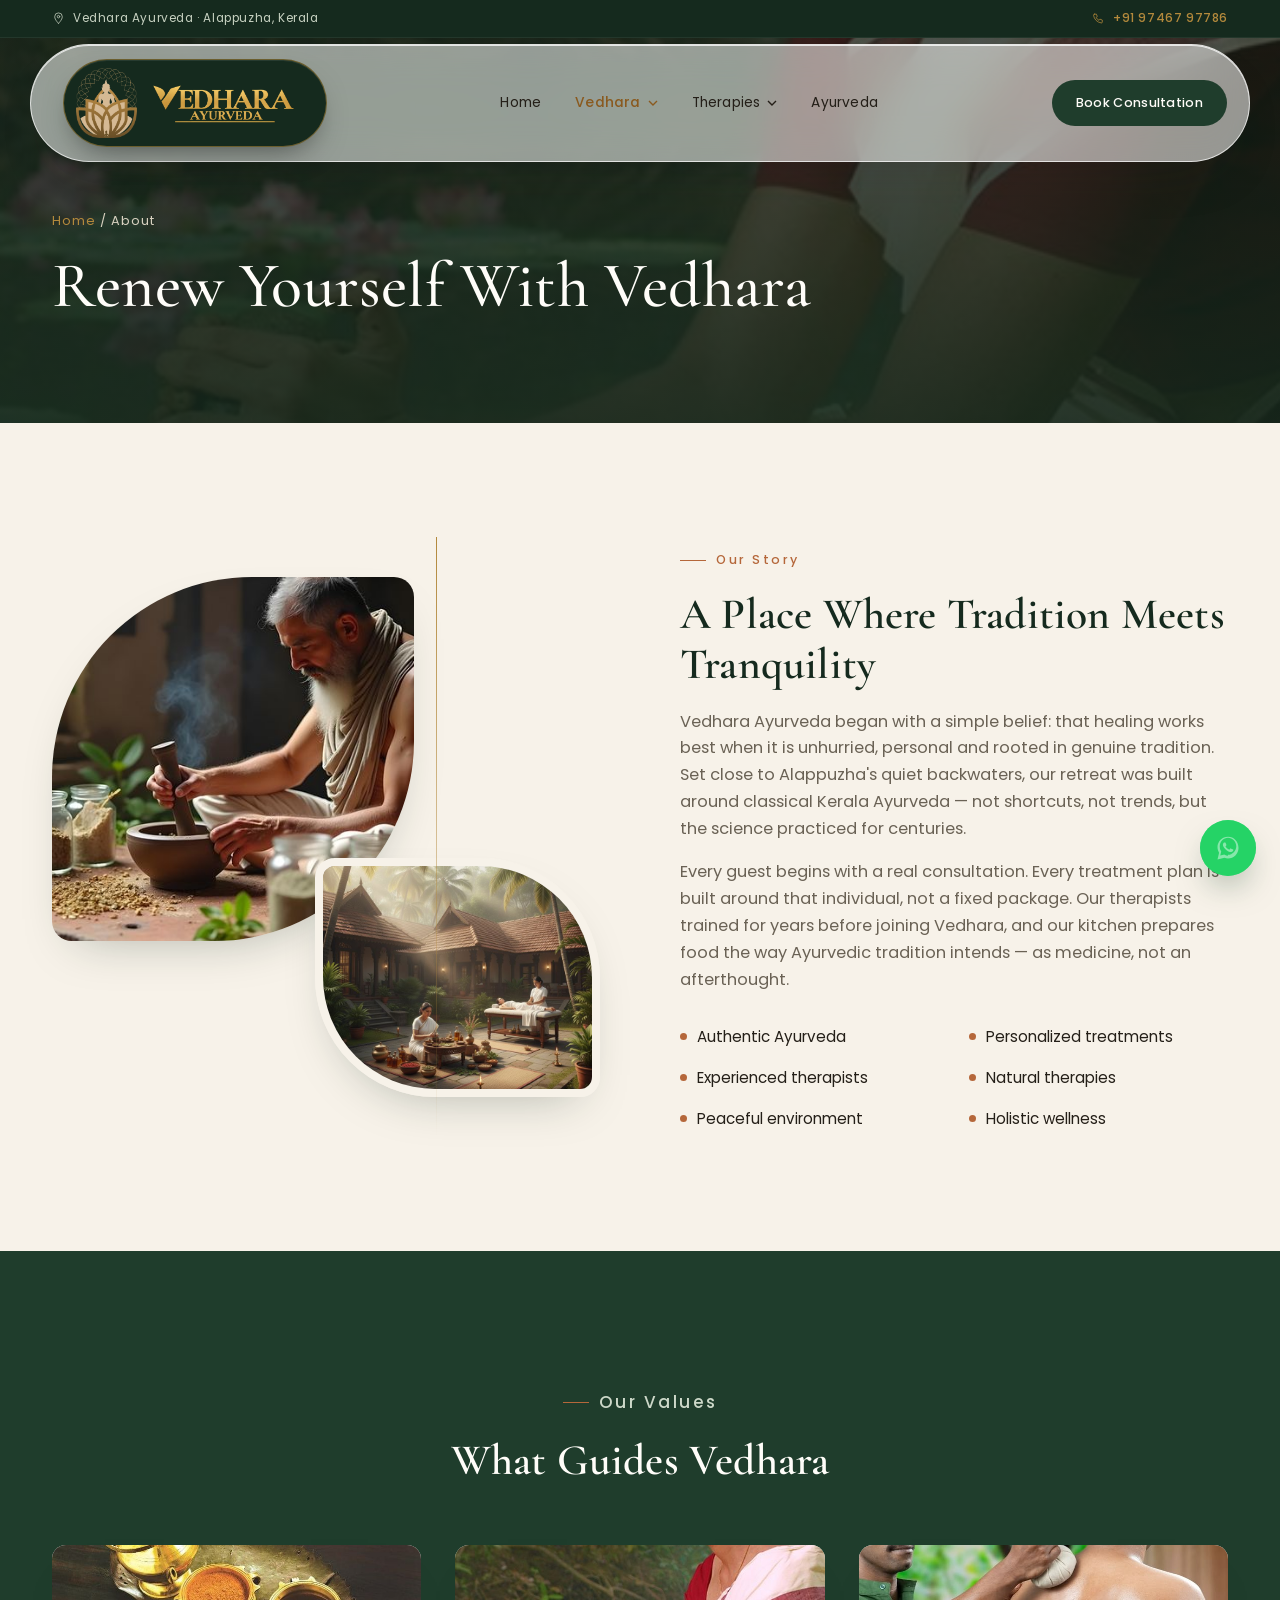
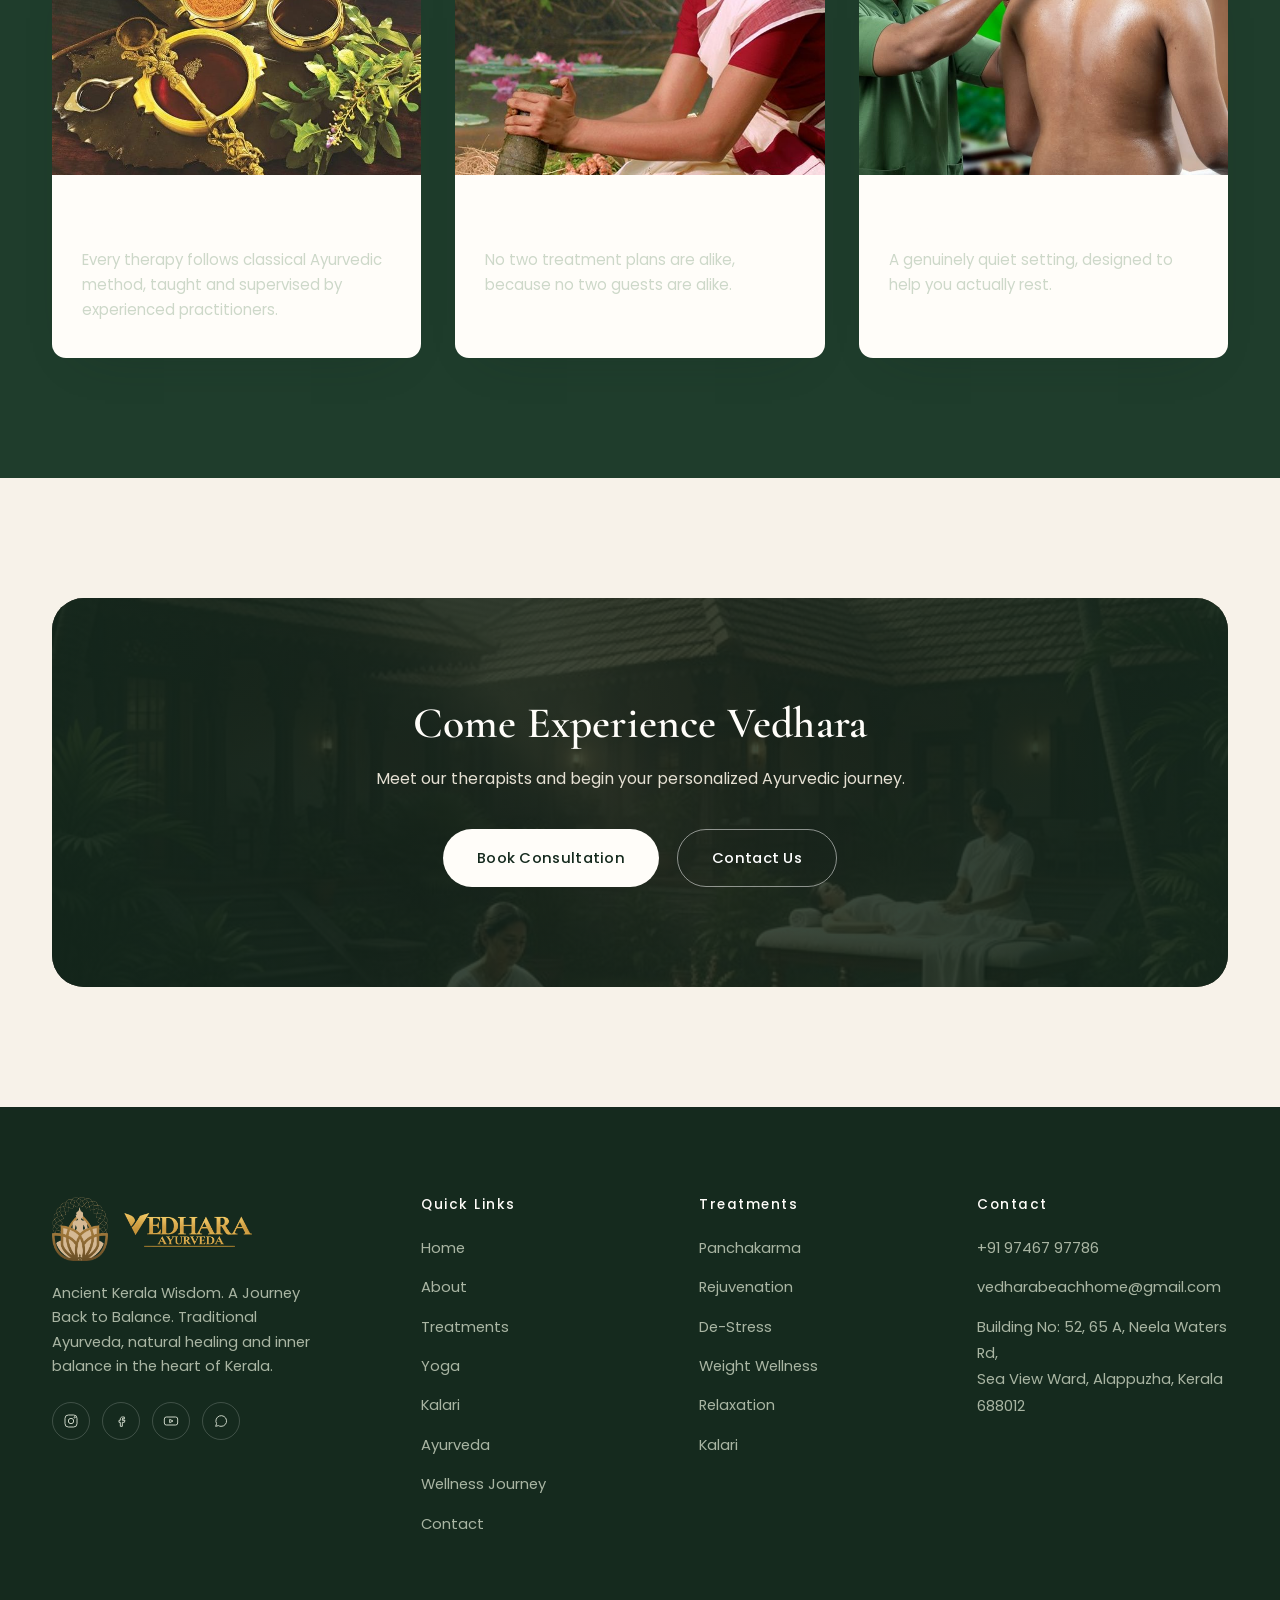
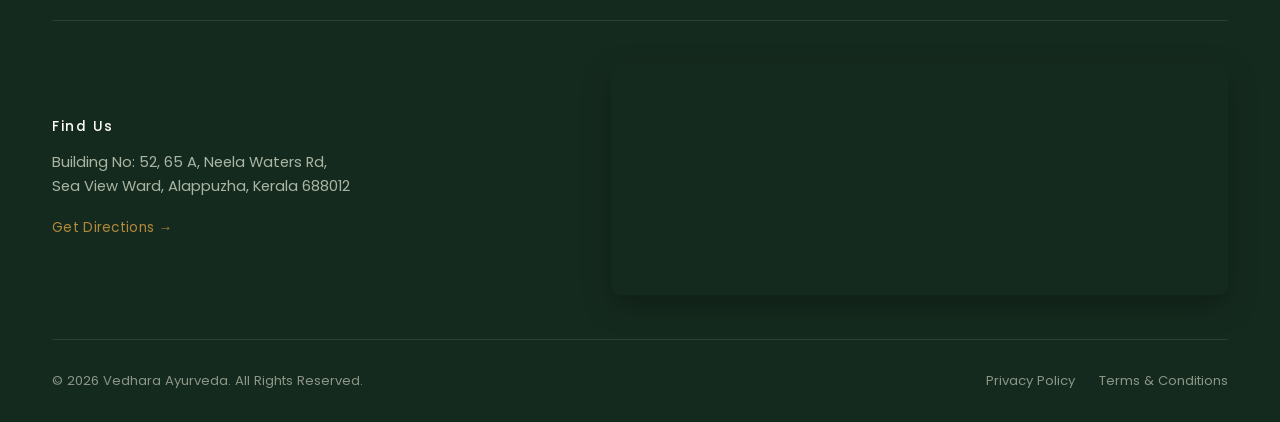
==== about.html @ cee2550c "Initial Vedhara Ayurveda website # Conflicts: #	README.md" ====
<!DOCTYPE html>
<html lang="en">
<head>
<meta charset="UTF-8">
<meta name="viewport" content="width=device-width, initial-scale=1.0">
<title>About Vedhara | Vedhara Ayurveda</title>
<meta name="description" content="Discover the story, values and philosophy behind Vedhara Ayurveda, an authentic Kerala Ayurveda wellness retreat.">
<link rel="canonical" href="https://www.vedharaayurveda.com/about.html">
<link rel="icon" href="assets/images/logo.png" type="image/png">
<link rel="stylesheet" href="css/style.css">
<link rel="stylesheet" href="css/animations.css">
<link rel="stylesheet" href="css/responsive.css">
</head>
<body>
<div class="page-loader"><div class="loader-leaf"></div></div>

<!-- ============ TOP INFO STRIP ============ -->
<div class="topbar">
  <div class="container">
    <p class="topbar-loc">
      <svg viewBox="0 0 24 24" fill="none" stroke="currentColor" stroke-width="1.6" stroke-linecap="round" stroke-linejoin="round"><path d="M12 21s7-6.7 7-12.3A7 7 0 1 0 5 8.7C5 14.3 12 21 12 21Z"/><circle cx="12" cy="8.6" r="2.3"/></svg>
      Vedhara Ayurveda &middot; Alappuzha, Kerala
    </p>
    <a href="tel:+919746797786" class="topbar-phone">
      <svg viewBox="0 0 24 24" fill="none" stroke="currentColor" stroke-width="1.6" stroke-linecap="round" stroke-linejoin="round"><path d="M4.5 4h3.6l1.7 4.4-2.2 1.6a11.4 11.4 0 0 0 5.4 5.4l1.6-2.2 4.4 1.7v3.6a1.7 1.7 0 0 1-1.8 1.7A16.6 16.6 0 0 1 2.8 5.8 1.7 1.7 0 0 1 4.5 4Z"/></svg>
      +91 97467 97786
    </a>
  </div>
</div>

<!-- ============ NAVBAR ============ -->
<header class="navbar">
  <div class="container">
    <a href="index.html" class="nav-logo">
      <img src="assets/images/logo-mark.png" alt="" class="nav-logo-mark">
      <img src="assets/images/logo-wordmark.png" alt="Vedhara Ayurveda" class="nav-logo-word-img">
    </a>
        <nav class="nav-links" id="navLinks">
      <a href="index.html">Home</a>

      <div class="nav-dropdown">
        <button class="nav-drop-toggle" type="button">Vedhara<span class="caret"><svg viewBox="0 0 10 6" fill="none" stroke="currentColor" stroke-width="1.4"><path d="M1 1l4 4 4-4"/></svg></span></button>
        <div class="nav-dropdown-menu">
          <a href="about.html">About</a>
          <a href="yoga.html">Vedhara Yoga</a>
          <a href="contact.html">Contact</a>
        </div>
      </div>

      <div class="nav-dropdown">
        <button class="nav-drop-toggle" type="button">Therapies<span class="caret"><svg viewBox="0 0 10 6" fill="none" stroke="currentColor" stroke-width="1.4"><path d="M1 1l4 4 4-4"/></svg></span></button>
        <div class="nav-dropdown-menu has-desc">
          <a href="panchakarma.html" class="nav-drop-item">
            <span class="ndi-title">Panchakarma Therapy</span>
            <span class="ndi-desc">Classical Ayurvedic cleansing to restore balance and renew the body.</span>
          </a>
          <a href="rejuvenation.html" class="nav-drop-item">
            <span class="ndi-title">Rejuvenation Therapy</span>
            <span class="ndi-desc">Warm oil massage and rituals to restore energy and deep relaxation.</span>
          </a>
          <a href="destress.html" class="nav-drop-item">
            <span class="ndi-title">De-Stress Therapy</span>
            <span class="ndi-desc">Calming therapies to ease tension and quiet an overactive mind.</span>
          </a>
          <a href="treatments.html#weight-loss" class="nav-drop-item">
            <span class="ndi-title">Weight Loss Treatment</span>
            <span class="ndi-desc">Personalized programme supporting healthy, sustainable weight management.</span>
          </a>
          <a href="treatments.html#relaxation" class="nav-drop-item">
            <span class="ndi-title">Relaxation Treatment</span>
            <span class="ndi-desc">Soothing massage and warm oils to help body and mind unwind.</span>
          </a>
        </div>
      </div>

      <a href="ayurveda.html">Ayurveda</a>
    </nav>
    <div class="nav-cta">
      <a href="booking.html" class="btn btn-primary">Book Consultation</a>
    </div>
    <button class="hamburger" id="hamburger" aria-label="Toggle menu" aria-controls="navLinks">
      <span></span><span></span><span></span>
    </button>
  </div>
</header>
<div class="nav-overlay" id="navOverlay"></div>

<section class="page-hero">
  <div class="page-hero-media"><img src="assets/images/gallery/ayurveda-herbal-prep.jpg" alt="Vedhara Ayurveda retreat"></div>
  <div class="container">
    <p class="breadcrumb"><a href="index.html">Home</a> / About</p>
    <h1>Renew Yourself With Vedhara</h1>
  </div>
</section>

<section class="section">
  <div class="container">
    <div class="about-grid">
      <div class="collage reveal-left">
        <img class="c1" src="assets/images/gallery/ayurveda-elder-preparation.jpg" alt="Therapist preparing Ayurvedic oils">
        <img class="c2" src="assets/images/gallery/kerala-retreat-courtyard.jpg" alt="Kerala nature around Vedhara">
        <div class="vline"></div>
      </div>
      <div class="reveal-right">
        <p class="eyebrow">Our Story</p>
        <h2>A Place Where Tradition Meets Tranquility</h2>
        <p style="margin-top:20px;font-size:1.02rem;">Vedhara Ayurveda began with a simple belief: that healing works best when it is unhurried, personal and rooted in genuine tradition. Set close to Alappuzha's quiet backwaters, our retreat was built around classical Kerala Ayurveda &mdash; not shortcuts, not trends, but the science practiced for centuries.</p>
        <p style="margin-top:16px;font-size:1.02rem;">Every guest begins with a real consultation. Every treatment plan is built around that individual, not a fixed package. Our therapists trained for years before joining Vedhara, and our kitchen prepares food the way Ayurvedic tradition intends &mdash; as medicine, not an afterthought.</p>
        <ul class="about-points">
          <li>Authentic Ayurveda</li>
          <li>Personalized treatments</li>
          <li>Experienced therapists</li>
          <li>Natural therapies</li>
          <li>Peaceful environment</li>
          <li>Holistic wellness</li>
        </ul>
      </div>
    </div>
  </div>
</section>

<section class="section bg-forest">
  <div class="container">
    <div class="section-head center reveal">
      <p class="eyebrow" style="justify-content:center;">Our Values</p>
      <h2>What Guides Vedhara</h2>
    </div>
    <div class="cards-3">
      <div class="exp-card reveal">
        <div class="exp-card-media"><img src="assets/images/gallery/ayurveda-herbal-oils-bowls.jpg" alt="Authentic practice"></div>
        <div class="exp-card-body"><h3>Authenticity</h3><p>Every therapy follows classical Ayurvedic method, taught and supervised by experienced practitioners.</p></div>
      </div>
      <div class="exp-card reveal" style="transition-delay:.1s;">
        <div class="exp-card-media"><img src="assets/images/gallery/ayurveda-herbal-prep.jpg" alt="Personalized care"></div>
        <div class="exp-card-body"><h3>Personal Care</h3><p>No two treatment plans are alike, because no two guests are alike.</p></div>
      </div>
      <div class="exp-card reveal" style="transition-delay:.2s;">
        <div class="exp-card-media"><img src="assets/images/gallery/herbal-pouch-massage.jpg" alt="Peaceful setting"></div>
        <div class="exp-card-body"><h3>Stillness</h3><p>A genuinely quiet setting, designed to help you actually rest.</p></div>
      </div>
    </div>
  </div>
</section>

<section class="section">
  <div class="container">
    <div class="cta-banner reveal-scale">
      <img src="assets/images/gallery/kerala-retreat-courtyard.jpg" alt="Kerala coastline">
      <div class="cta-banner-body">
        <h2>Come Experience Vedhara</h2>
        <p>Meet our therapists and begin your personalized Ayurvedic journey.</p>
        <div class="cta-banner-btns">
          <a href="booking.html" class="btn btn-light">Book Consultation</a>
          <a href="contact.html" class="btn btn-outline" style="color:#fff;border-color:rgba(255,255,255,.5);">Contact Us</a>
        </div>
      </div>
    </div>
  </div>
</section>

<footer>
  <div class="container">
    <div class="footer-grid">
      <div class="footer-brand">
        <a href="index.html" class="footer-brand-logo" aria-label="Vedhara Ayurveda - Go to homepage">
          <img src="assets/images/logo-mark.png" alt="" class="nav-logo-mark">
          <img src="assets/images/logo-wordmark.png" alt="Vedhara Ayurveda" class="nav-logo-word-img">
        </a>
        <p>Ancient Kerala Wisdom. A Journey Back to Balance. Traditional Ayurveda, natural healing and inner balance in the heart of Kerala.</p>
        <div class="footer-social">
          <a href="#" aria-label="Instagram"><svg viewBox="0 0 24 24" fill="none" stroke="currentColor" stroke-width="1.5"><rect x="3" y="3" width="18" height="18" rx="5"/><circle cx="12" cy="12" r="4"/><circle cx="17.5" cy="6.5" r="1"/></svg></a>
          <a href="#" aria-label="Facebook"><svg viewBox="0 0 24 24" fill="none" stroke="currentColor" stroke-width="1.5"><path d="M14 9h3V6h-3c-1.7 0-3 1.3-3 3v2H9v3h2v6h3v-6h3l1-3h-4V9c0-.6.4-1 1-1z"/></svg></a>
          <a href="#" aria-label="YouTube"><svg viewBox="0 0 24 24" fill="none" stroke="currentColor" stroke-width="1.5"><rect x="2" y="6" width="20" height="12" rx="3"/><path d="M10 9.5l5 2.5-5 2.5z"/></svg></a>
          <a href="#" aria-label="WhatsApp"><svg viewBox="0 0 24 24" fill="none" stroke="currentColor" stroke-width="1.5"><path d="M4 20l1.4-4A8 8 0 1112 20a8 8 0 01-4-1.1L4 20z"/></svg></a>
        </div>
      </div>
      <div class="footer-col">
        <h4>Quick Links</h4>
        <ul>
          <li><a href="index.html">Home</a></li>
          <li><a href="about.html">About</a></li>
          <li><a href="treatments.html">Treatments</a></li>
          <li><a href="yoga.html">Yoga</a></li>
          <li><a href="kalari.html">Kalari</a></li>
          <li><a href="ayurveda.html">Ayurveda</a></li>
          <li><a href="index.html#wellness-journey">Wellness Journey</a></li>
          <li><a href="contact.html">Contact</a></li>
        </ul>
      </div>
      <div class="footer-col">
        <h4>Treatments</h4>
        <ul>
          <li><a href="panchakarma.html">Panchakarma</a></li>
          <li><a href="rejuvenation.html">Rejuvenation</a></li>
          <li><a href="destress.html">De-Stress</a></li>
          <li><a href="treatments.html#weight-loss">Weight Wellness</a></li>
          <li><a href="treatments.html#relaxation">Relaxation</a></li>
          <li><a href="kalari.html">Kalari</a></li>
        </ul>
      </div>
      <div class="footer-col">
        <h4>Contact</h4>
        <ul>
          <li><a href="tel:+919746797786">+91 97467 97786</a></li>
          <li><a href="mailto:vedharabeachhome@gmail.com">vedharabeachhome@gmail.com</a></li>
          <li><a href="https://www.google.com/maps/search/?api=1&query=Building%20No%3A%2052%2C%2065%20A%2C%20Neela%20Waters%20Rd%2C%20Sea%20View%20Ward%2C%20Alappuzha%2C%20Kerala%20688012" target="_blank" rel="noopener">Building No: 52, 65 A, Neela Waters Rd,<br>Sea View Ward, Alappuzha, Kerala 688012</a></li>
        </ul>
      </div>
    </div>
    <div class="footer-map">
      <div class="footer-map-text">
        <h4>Find Us</h4>
        <address>Building No: 52, 65 A, Neela Waters Rd,<br>Sea View Ward, Alappuzha, Kerala 688012</address>
        <a class="footer-map-link" href="https://www.google.com/maps/search/?api=1&query=Building%20No%3A%2052%2C%2065%20A%2C%20Neela%20Waters%20Rd%2C%20Sea%20View%20Ward%2C%20Alappuzha%2C%20Kerala%20688012" target="_blank" rel="noopener">Get Directions &rarr;</a>
      </div>
      <div class="footer-map-embed">
        <iframe src="https://www.google.com/maps?q=Building%20No%3A%2052%2C%2065%20A%2C%20Neela%20Waters%20Rd%2C%20Sea%20View%20Ward%2C%20Alappuzha%2C%20Kerala%20688012&output=embed" width="100%" height="230" style="border:0;" allowfullscreen="" loading="lazy" referrerpolicy="no-referrer-when-downgrade" title="Vedhara Ayurveda location map"></iframe>
      </div>
    </div>
    <div class="footer-bottom">
      <span>&copy; 2026 Vedhara Ayurveda. All Rights Reserved.</span>
      <div class="flinks">
        <a href="#">Privacy Policy</a>
        <a href="#">Terms &amp; Conditions</a>
      </div>
    </div>
  </div>
</footer>

<a class="whatsapp-float" href="https://wa.me/919746797786?text=Hi%20Vedhara%20Ayurveda%2C%20I%27d%20like%20to%20know%20more%20about%20your%20treatments." target="_blank" rel="noopener" aria-label="Chat with us on WhatsApp">
  <span class="wa-pulse"></span>
  <svg viewBox="0 0 32 32" fill="currentColor"><path d="M16.01 3C9.38 3 4 8.35 4 14.95c0 2.35.66 4.55 1.8 6.42L4 29l7.86-1.75a13.1 13.1 0 0 0 4.15.68c6.63 0 12.01-5.35 12.01-11.95C28.02 8.35 22.64 3 16.01 3Zm0 21.77c-1.36 0-2.7-.36-3.88-1.04l-.28-.16-4.66 1.04 1.06-4.52-.18-.29a9.7 9.7 0 0 1-1.5-5.85c0-5.4 4.4-9.78 9.44-9.78 5.04 0 9.44 4.38 9.44 9.78s-4.4 9.82-9.44 9.82Zm5.4-7.34c-.29-.15-1.73-.85-2-.95-.27-.1-.46-.15-.66.15-.2.29-.76.95-.93 1.14-.17.2-.34.22-.63.07-.29-.15-1.22-.45-2.33-1.43-.86-.77-1.44-1.71-1.61-2-.17-.29-.02-.45.13-.6.13-.13.29-.34.44-.51.15-.17.2-.29.29-.49.1-.2.05-.37-.02-.52-.07-.15-.66-1.58-.9-2.17-.24-.57-.48-.49-.66-.5h-.56c-.2 0-.51.07-.78.37-.27.29-1.02 1-1.02 2.43s1.05 2.82 1.19 3.01c.15.2 2.07 3.16 5.02 4.43.7.3 1.25.48 1.68.62.7.22 1.34.19 1.84.11.56-.08 1.73-.71 1.98-1.39.24-.68.24-1.27.17-1.39-.07-.12-.26-.2-.55-.34Z"/></svg>
</a>
<button class="back-top" aria-label="Back to top">↑</button>
<script src="js/main.js"></script>
<script src="js/animations.js"></script>

</body>
</html>
---- css/style.css ----
/* =========================================================
   VEDHARA AYURVEDA — Core Stylesheet
   ========================================================= */

@import url('https://fonts.googleapis.com/css2?family=Cormorant+Garamond:ital,wght@0,400;0,500;0,600;1,400&family=Poppins:wght@300;400;500;600&display=swap');

:root{
  --primary-green:#1f3d2c;
  --dark-green:#152a1e;
  --sage:#7c8f74;
  --cream:#f7f2e9;
  --sand:#efe4d1;
  --terracotta:#b5673a;
  --gold:#b3893c;
  --gold-dark:#8a5a1f;
  --gold-light:#e8c778;
  --dark-text:#241f18;
  --muted-text:#6a6255;
  --white:#fffdf9;

  --font-head:'Cormorant Garamond', serif;
  --font-body:'Poppins', sans-serif;

  --container:1240px;
  --radius-sm:6px;
  --radius-md:14px;
  --radius-lg:32px;
  --shadow-soft:0 20px 50px -25px rgba(21,42,30,.35);
  --ease:cubic-bezier(.22,1,.36,1);
  --topbar-h:38px;
}

*,*::before,*::after{box-sizing:border-box;margin:0;padding:0;}
html{scroll-behavior:smooth;}
body{
  font-family:var(--font-body);
  color:var(--dark-text);
  background:var(--cream);
  line-height:1.65;
  font-weight:400;
  overflow-x:hidden;
  -webkit-font-smoothing:antialiased;
}
img{max-width:100%;display:block;}
a{color:inherit;text-decoration:none;}
ul{list-style:none;}
button{font-family:inherit;cursor:pointer;border:none;background:none;}
input,select,textarea{font-family:inherit;font-size:1rem;}

h1,h2,h3,h4{
  font-family:var(--font-head);
  color:var(--dark-green);
  font-weight:600;
  line-height:1.15;
  letter-spacing:.2px;
}
h1{font-size:clamp(2.6rem,5vw,4.6rem);font-weight:500;}
h2{font-size:clamp(2rem,3.4vw,3rem);}
h3{font-size:clamp(1.35rem,2vw,1.8rem);}
p{color:var(--muted-text);}

.container{
  width:100%;
  max-width:var(--container);
  margin:0 auto;
  padding:0 32px;
}

.eyebrow{
  font-family:var(--font-body);
  font-size:.78rem;
  letter-spacing:2.5px;
  color:var(--terracotta);
  font-weight:500;
  display:inline-flex;
  align-items:center;
  gap:10px;
  margin-bottom:18px;
}
.eyebrow::before{
  content:'';
  width:26px;height:1px;
  background:var(--terracotta);
  display:inline-block;
}

.section{padding:120px 0;position:relative;}
.section-tight{padding:80px 0;}
.section-head{max-width:640px;margin-bottom:60px;}
.section-head.center{margin-left:auto;margin-right:auto;text-align:center;}
.section-head p{margin-top:18px;font-size:1.05rem;}

.bg-sand{background:var(--sand);}
.bg-forest{background:var(--primary-green);color:var(--sand);}
.bg-forest h2,.bg-forest h3{color:var(--white);}
.bg-forest p{color:#cdd8c9;}

/* Buttons */
.btn{
  display:inline-flex;
  align-items:center;
  gap:10px;
  padding:16px 34px;
  border-radius:100px;
  font-size:.92rem;
  font-weight:500;
  letter-spacing:.3px;
  transition:transform .45s var(--ease),box-shadow .45s var(--ease),background .35s ease,color .35s ease;
  white-space:nowrap;
}
.btn-primary{background:var(--primary-green);color:var(--white);}
.btn-primary:hover{transform:translateY(-3px);box-shadow:var(--shadow-soft);}
.btn-outline{border:1px solid rgba(36,31,24,.28);color:var(--dark-text);}
.btn-outline:hover{transform:translateY(-3px);background:var(--dark-text);color:var(--white);border-color:var(--dark-text);}
.btn-light{background:var(--white);color:var(--dark-green);}
.btn-light:hover{transform:translateY(-3px);box-shadow:0 20px 50px -20px rgba(0,0,0,.5);}
.btn-gold{background:var(--gold);color:var(--white);}
.btn-gold:hover{transform:translateY(-3px);box-shadow:0 20px 40px -20px rgba(179,137,60,.6);}
.btn-block{width:100%;justify-content:center;}

.link-underline{
  position:relative;
  padding-bottom:3px;
  font-weight:500;
}
.link-underline::after{
  content:'';
  position:absolute;left:0;bottom:0;
  width:100%;height:1px;
  background:currentColor;
  transform:scaleX(1);
  transform-origin:right;
  transition:transform .4s var(--ease);
}
.link-underline:hover::after{transform-origin:left;}

/* =========================== TOP INFO STRIP =========================== */
.topbar{
  position:fixed;top:0;left:0;right:0;
  z-index:1061;
  height:var(--topbar-h);
  background:var(--dark-green);
  border-bottom:1px solid rgba(255,255,255,.06);
}
.topbar .container{
  height:100%;
  display:flex;align-items:center;justify-content:space-between;
  gap:24px;
}
.topbar-loc,.topbar-phone{
  display:inline-flex;align-items:center;gap:8px;
  font-size:.74rem;letter-spacing:.6px;
  white-space:nowrap;
  line-height:1;
}
.topbar-loc{color:#c7d1c1;overflow:hidden;text-overflow:ellipsis;}
.topbar-loc svg,.topbar-phone svg{width:13px;height:13px;flex:none;opacity:.9;}
.topbar-phone{color:var(--gold);font-weight:500;transition:color .3s ease;}
.topbar-phone:hover{color:var(--white);}

/* =========================== NAVBAR — floating glass pill =========================== */
.navbar{
  position:fixed;top:calc(var(--topbar-h) + 6px);left:0;right:0;
  /* raised above .nav-overlay's z-index (1040, see responsive.css) so the
     mobile drawer inside .navbar (z-index:1050) actually stacks on top of
     the overlay instead of being trapped under it in a lower stacking context */
  z-index:1060;
  padding:0 24px;
  transition:top .4s var(--ease);
}
.navbar .container{
  display:flex;align-items:center;justify-content:space-between;
  max-width:1220px;
  padding:14px 22px 14px 32px;
  border-radius:100px;
  /* light "white smoke" glassmorphism — soft, milky frosted glass instead of a dark tint */
  background:rgba(255,255,255,.55);
  border:1px solid rgba(255,255,255,.7);
  backdrop-filter:blur(22px) saturate(160%);
  -webkit-backdrop-filter:blur(22px) saturate(160%);
  box-shadow:0 25px 60px -30px rgba(36,31,24,.28), inset 0 1px 0 rgba(255,255,255,.75);
  transition:background .4s var(--ease),border-color .4s var(--ease),box-shadow .4s var(--ease),padding .4s var(--ease);
}
.nav-logo{
  display:flex;align-items:center;gap:16px;
  /* solid green pill — mirrors .btn-primary so the logo/wordmark stay
     legible over busy hero imagery instead of sitting on the frosted glass */
  background:var(--dark-green);
  padding:8px 26px 8px 12px;
  border-radius:100px;
  border:1px solid rgba(179,137,60,.55);
  box-shadow:inset 0 1px 0 rgba(255,255,255,.08),0 14px 30px -12px rgba(0,0,0,.5);
  transition:padding .4s var(--ease);
}
.nav-logo-mark{height:70px;width:auto;transition:height .4s var(--ease);display:block;flex:none;}

/* -- raster wordmark: the actual brand logotype image, sized for clear legibility -- */
.nav-logo-word-img{
  height:48px;width:auto;
  display:block;flex:none;
  transition:height .4s var(--ease);
}

.nav-links{display:flex;align-items:center;gap:34px;}
.nav-links a{
  font-size:.86rem;font-weight:400;
  color:var(--dark-text);
  position:relative;padding:6px 0;
  letter-spacing:.2px;
}
.nav-links a::after{
  content:'';position:absolute;left:0;bottom:0;width:0;height:1px;
  background:var(--gold-dark);transition:width .35s var(--ease);
}
.nav-links a:hover::after,.nav-links a.active::after{width:100%;}
.nav-links a.active{color:var(--gold-dark);font-weight:500;}

/* ---- Dropdown menus (Vedhara / Treatment) ---- */
.nav-dropdown{position:relative;}
.nav-drop-toggle{
  display:inline-flex;align-items:center;gap:7px;
  font-family:inherit;font-size:.86rem;font-weight:400;letter-spacing:.2px;
  color:var(--dark-text);background:none;border:none;cursor:pointer;padding:6px 0;
}
.nav-drop-toggle .caret{
  width:10px;height:10px;
  transition:transform .35s var(--ease);
}
.nav-drop-toggle .caret svg{width:100%;height:100%;display:block;}
.nav-dropdown.open .nav-drop-toggle .caret{transform:rotate(180deg);}
.nav-dropdown.active .nav-drop-toggle{color:var(--gold-dark);font-weight:500;}

.nav-dropdown-menu{
  position:absolute;top:calc(100% + 22px);left:50%;
  transform:translate(-50%,8px);
  min-width:230px;
  background:rgba(21,42,30,.88);
  backdrop-filter:blur(18px) saturate(160%);
  -webkit-backdrop-filter:blur(18px) saturate(160%);
  border:1px solid rgba(255,255,255,.12);
  border-radius:18px;
  padding:14px 8px;
  box-shadow:0 30px 60px -25px rgba(0,0,0,.55);
  opacity:0;visibility:hidden;
  transition:opacity .3s var(--ease),transform .3s var(--ease),visibility .3s var(--ease);
  z-index:1200;
}
.nav-dropdown-menu.has-desc{min-width:340px;padding:10px;}
.nav-dropdown.open .nav-dropdown-menu{opacity:1;visibility:visible;transform:translate(-50%,0);}
.nav-dropdown-menu a{
  display:block;padding:12px 16px;border-radius:10px;
  color:var(--white) !important;font-size:.92rem;font-weight:500;
}
.nav-dropdown-menu a::after{display:none;}
.nav-dropdown-menu a:hover{background:rgba(255,255,255,.08);}
.nav-dropdown-menu a.active{color:var(--gold) !important;}

.nav-drop-item{padding:11px 14px !important;}
.ndi-title{
  display:block;
  color:var(--white);
  font-size:.9rem;font-weight:500;
  margin-bottom:4px;
}
.ndi-desc{
  display:block;
  color:rgba(255,253,249,.6);
  font-size:.74rem;font-weight:400;
  letter-spacing:.1px;
  line-height:1.45;
}
.nav-drop-item.active .ndi-title{color:var(--gold);}

.nav-cta{display:flex;align-items:center;gap:22px;}
.nav-cta .btn{padding:12px 24px;font-size:.8rem;}

.hamburger{
  display:none;flex-direction:column;gap:6px;
  width:30px;
  z-index:1100;
}
.hamburger span{
  height:2px;width:100%;background:var(--dark-text);
  transition:transform .35s var(--ease),opacity .3s ease,background .3s ease;
}

.navbar.scrolled .container{
  padding:8px 16px 8px 26px;
  background:rgba(255,255,255,.72);
  border-color:rgba(255,255,255,.8);
  box-shadow:0 20px 45px -28px rgba(21,42,30,.3), inset 0 1px 0 rgba(255,255,255,.75);
}
.navbar.scrolled .nav-links a{color:var(--dark-text);}
.navbar.scrolled .nav-links a.active{color:var(--gold-dark);}
.navbar.scrolled .nav-drop-toggle{color:var(--dark-text);}
.navbar.scrolled .nav-dropdown.active .nav-drop-toggle{color:var(--gold-dark);}
.navbar.scrolled .hamburger span{background:var(--dark-text);}
.navbar.scrolled .nav-logo-mark{height:54px;}
.navbar.scrolled .nav-logo-word-img{height:36px;}

body.no-hero-nav .navbar .container{
  background:rgba(255,255,255,.72);
  border-color:rgba(255,255,255,.8);
  box-shadow:0 20px 45px -28px rgba(21,42,30,.3), inset 0 1px 0 rgba(255,255,255,.75);
}
body.no-hero-nav .navbar .nav-links a{color:var(--dark-text);}
body.no-hero-nav .navbar .nav-links a.active{color:var(--gold-dark);}
body.no-hero-nav .navbar .nav-drop-toggle{color:var(--dark-text);}
body.no-hero-nav .navbar .nav-dropdown.active .nav-drop-toggle{color:var(--gold-dark);}
body.no-hero-nav .navbar .nav-logo-mark{height:54px;}
body.no-hero-nav .navbar .nav-logo-word-img{height:36px;}
body.no-hero-nav .hamburger span{background:var(--dark-text);}

/* =========================== WHATSAPP FLOATING BUTTON =========================== */
.whatsapp-float{
  position:fixed;right:24px;bottom:24px;z-index:900;
  width:56px;height:56px;border-radius:50%;
  background:#25D366;color:#fff;
  display:flex;align-items:center;justify-content:center;
  box-shadow:0 16px 34px -12px rgba(18,60,34,.55);
  transition:transform .35s var(--ease),box-shadow .35s var(--ease);
}
.whatsapp-float svg{width:28px;height:28px;display:block;}
.whatsapp-float:hover{transform:translateY(-4px) scale(1.05);box-shadow:0 20px 40px -14px rgba(18,60,34,.65);}
.whatsapp-float .wa-pulse{
  position:absolute;inset:0;border-radius:50%;
  background:#25D366;opacity:.55;
  animation:waPulse 2.4s ease-out infinite;
}
@keyframes waPulse{
  0%{transform:scale(1);opacity:.5;}
  100%{transform:scale(1.7);opacity:0;}
}

/* =========================== HERO =========================== */
.hero{
  position:relative;
  height:100vh;
  min-height:640px;
  display:flex;align-items:flex-start;
  padding-top:clamp(172px,21vh,224px);
  overflow:hidden;
  color:var(--white);
  background:var(--dark-green);
}
.hero-media{position:absolute;inset:0;z-index:0;}
.hero-media picture{display:block;width:100%;height:100%;}
.hero-media img{
  width:100%;height:100%;object-fit:cover;
  filter:sepia(.15) saturate(1.15) brightness(.72);
  animation:heroZoom 22s ease-in-out infinite alternate;
}
.hero::after{
  content:'';position:absolute;inset:0;
  background:linear-gradient(180deg,rgba(21,42,30,.55) 0%,rgba(21,42,30,.25) 45%,rgba(21,42,30,.75) 100%);
  z-index:1;
}
.hero-content{position:relative;z-index:2;max-width:780px;}
.hero-tagline{
  font-family:var(--font-body);
  font-size:.78rem;
  font-weight:500;
  letter-spacing:.18em;
  text-transform:uppercase;
  color:var(--sand);
  opacity:.82;
  margin-bottom:24px;
}
.hero-tagline .ht-dot{color:var(--gold);margin:0 2px;opacity:1;}
.hero .eyebrow{margin-bottom:20px;}
.hero .eyebrow{color:var(--gold);}
.hero .eyebrow::before{background:var(--gold);}
.hero h1{color:var(--white);font-weight:500;margin-bottom:28px;}
.hero p{color:#e6e0d2;font-size:1.15rem;max-width:560px;margin-bottom:42px;}
.hero-btns{display:flex;gap:18px;flex-wrap:wrap;}

.hero-scroll{
  position:absolute;bottom:38px;left:50%;transform:translateX(-50%);
  z-index:2;display:flex;flex-direction:column;align-items:center;gap:10px;
  color:#e6e0d2;font-size:.72rem;letter-spacing:3px;
}
.hero-scroll .line{width:1px;height:44px;background:linear-gradient(#e6e0d2,transparent);animation:scrollLine 2.2s ease-in-out infinite;}

.hero-leaf{position:absolute;opacity:.5;z-index:1;pointer-events:none;}
.leaf-a{top:18%;left:6%;width:70px;animation:floatY 8s ease-in-out infinite;}
.leaf-b{bottom:24%;right:8%;width:90px;animation:floatY 10s ease-in-out infinite reverse;}

/* -- hanging threads draped from the very top of the hero -- */
.hero-threads{position:absolute;inset:0;z-index:2;overflow:hidden;pointer-events:none;}
.h-thread{
  position:absolute;top:-6px;
  width:1px;
  background:linear-gradient(to bottom, rgba(230,196,140,.7), rgba(230,196,140,.15));
  transform-origin:top center;
  animation:threadSway 6.5s ease-in-out infinite;
}
.h-thread::after{
  content:'';
  position:absolute;left:50%;bottom:-3px;
  width:5px;height:5px;
  transform:translateX(-50%);
  border-radius:50%;
  background:radial-gradient(circle at 35% 30%, #f4dc9a, #8a6425 75%);
  box-shadow:0 2px 5px rgba(0,0,0,.35);
}
.t1{left:5%;  height:88px;  animation-delay:0s;}
.t2{left:15%; height:56px;  animation-delay:.7s;}
.t3{left:26%; height:112px; animation-delay:1.3s;}
.t4{left:38%; height:70px;  animation-delay:.3s;}
.t5{left:50%; height:96px;  animation-delay:1.6s;}
.t6{left:62%; height:64px;  animation-delay:.9s;}
.t7{left:74%; height:104px; animation-delay:.2s;}
.t8{left:85%; height:60px;  animation-delay:1.1s;}
.t9{left:94%; height:118px; animation-delay:.5s;}

@keyframes threadSway{
  0%,100%{transform:rotate(-1.4deg);}
  50%{transform:rotate(1.4deg);}
}
@media (prefers-reduced-motion:reduce){.h-thread{animation:none;}}
@media (max-width:768px){.hero-threads{display:none;}}

/* Hero hanging enquiry form now lives in css/booking-form.css (.vscroll-*) */

/* small inner page hero (about, treatments etc) */
.page-hero{
  position:relative;
  padding:210px 0 100px;
  color:var(--white);
  background:var(--dark-green);
  overflow:hidden;
}
.page-hero-media{position:absolute;inset:0;}
.page-hero-media img{width:100%;height:100%;object-fit:cover;filter:sepia(.15) saturate(1.1) brightness(.55);}
.page-hero::after{content:'';position:absolute;inset:0;background:linear-gradient(180deg,rgba(21,42,30,.5),rgba(21,42,30,.85));}
.page-hero .container{position:relative;z-index:2;}
.page-hero h1{color:var(--white);}
.breadcrumb{font-size:.8rem;letter-spacing:1px;color:#d9d2c1;margin-bottom:18px;}
.breadcrumb a{color:var(--gold);}

/* =========================== INTRO SECTION =========================== */
.intro-grid{
  display:grid;grid-template-columns:.9fr 1.1fr;gap:80px;align-items:center;
}
.intro-media{position:relative;}
.intro-media img{border-radius:var(--radius-lg) var(--radius-lg) var(--radius-lg) 4px;box-shadow:var(--shadow-soft);}
.intro-media .ring{
  position:absolute;width:150px;height:150px;border:1px solid var(--gold);
  border-radius:50%;bottom:-40px;left:-40px;z-index:-1;
}
.intro-text .signature-btn{margin-top:34px;}

/* =========================== CORE CARDS =========================== */
.cards-3{display:grid;grid-template-columns:repeat(3,1fr);gap:34px;}
.exp-card{
  background:var(--white);
  border-radius:var(--radius-md);
  overflow:hidden;
  box-shadow:0 20px 50px -35px rgba(21,42,30,.4);
  transition:transform .5s var(--ease),box-shadow .5s var(--ease);
}
.exp-card:hover{transform:translateY(-10px);box-shadow:var(--shadow-soft);}
.exp-card-media{position:relative;height:230px;overflow:hidden;}
.exp-card-media img{width:100%;height:100%;object-fit:cover;transition:transform .8s var(--ease);}
.exp-card:hover .exp-card-media img{transform:scale(1.08);}
.exp-num{
  position:absolute;top:18px;left:18px;
  font-family:var(--font-head);font-size:1.6rem;color:var(--white);
  background:rgba(31,61,44,.55);backdrop-filter:blur(4px);
  width:52px;height:52px;border-radius:50%;
  display:flex;align-items:center;justify-content:center;
}
.exp-card-body{padding:32px 30px 36px;}
.exp-card-body h3{margin-bottom:12px;}
.exp-card-body p{font-size:.94rem;}

/* =========================== ABOUT / COLLAGE =========================== */
.about-grid{display:grid;grid-template-columns:1fr 1fr;gap:80px;align-items:center;}
.collage{position:relative;height:520px;}
.collage img{position:absolute;border-radius:var(--radius-lg);box-shadow:var(--shadow-soft);object-fit:cover;}
.collage .c1{width:66%;height:70%;top:0;left:0;border-radius:200px 20px 200px 20px;}
.collage .c2{width:52%;height:46%;bottom:0;right:0;border-radius:20px 120px 20px 120px;border:8px solid var(--cream);}
.collage .vline{position:absolute;left:70%;top:-40px;width:1px;height:calc(100% + 80px);background:linear-gradient(var(--gold),transparent);}
.about-points{list-style:none;margin-top:30px;display:grid;grid-template-columns:1fr 1fr;gap:16px 30px;}
.about-points li{display:flex;align-items:center;gap:10px;font-size:.95rem;color:var(--dark-text);}
.about-points li::before{content:'';width:7px;height:7px;border-radius:50%;background:var(--terracotta);flex:none;}

/* =========================== TREATMENT CARDS =========================== */
.treat-grid{display:grid;grid-template-columns:repeat(3,1fr);gap:28px;}
.treat-card{
  position:relative;border-radius:var(--radius-md);overflow:hidden;height:340px;
  box-shadow:0 20px 45px -30px rgba(0,0,0,.5);
}
.treat-card img{width:100%;height:100%;object-fit:cover;transition:transform .8s var(--ease);}
.treat-card::after{
  content:'';position:absolute;inset:0;
  background:linear-gradient(180deg,transparent 30%,rgba(21,32,24,.92) 100%);
}
.treat-card:hover img{transform:scale(1.1);}
.treat-card-body{
  position:absolute;left:0;right:0;bottom:0;padding:26px 24px;z-index:2;color:var(--white);
}
.treat-card-body h3{color:var(--white);font-size:1.25rem;margin-bottom:0;}
/* imaged cards show only the heading — description/link are kept in the
   markup (for SEO/accessibility) but hidden visually */
.treat-card-body p,.treat-card-body a{display:none;}

/* =========================== TIMELINE (Panchakarma) =========================== */
.timeline{display:flex;justify-content:space-between;position:relative;margin-top:70px;}
.timeline::before{
  content:'';position:absolute;top:28px;left:5%;right:5%;height:1px;
  background:rgba(255,255,255,.25);
}
.tl-step{flex:1;text-align:center;position:relative;padding:0 10px;}
.tl-num{
  width:56px;height:56px;border-radius:50%;
  background:var(--gold);color:var(--dark-green);
  display:flex;align-items:center;justify-content:center;
  font-family:var(--font-head);font-size:1.3rem;font-weight:600;
  margin:0 auto 20px;position:relative;z-index:2;
  transform:scale(.9);opacity:0;transition:all .6s var(--ease);
}
.tl-step.in-view .tl-num{opacity:1;transform:scale(1);}
.tl-step h4{color:var(--white);font-family:var(--font-body);font-size:.95rem;font-weight:500;letter-spacing:.3px;}

/* =========================== APPROACH STEPS =========================== */
.approach{display:grid;grid-template-columns:repeat(4,1fr);gap:0;position:relative;margin-top:60px;}
.approach::before{
  content:'';position:absolute;top:34px;left:12%;right:12%;height:1px;
  border-top:1px dashed rgba(36,31,24,.25);
}
.ap-step{text-align:center;padding:0 20px;opacity:0;transform:translateY(24px);transition:all .7s var(--ease);}
.ap-step.in-view{opacity:1;transform:translateY(0);}
.ap-num{
  width:68px;height:68px;border-radius:50%;border:1px solid var(--terracotta);
  color:var(--terracotta);font-family:var(--font-head);font-size:1.5rem;
  display:flex;align-items:center;justify-content:center;margin:0 auto 22px;
  background:var(--cream);position:relative;z-index:1;
}
.ap-step h4{margin-bottom:10px;}
.ap-step p{font-size:.9rem;}

/* =========================== YOGA / IMAGE OVERLAY =========================== */
.overlay-panel{
  position:relative;border-radius:var(--radius-lg);overflow:hidden;min-height:520px;
  display:flex;align-items:flex-end;
}
.overlay-panel img{position:absolute;inset:0;width:100%;height:100%;object-fit:cover;}
.overlay-panel::after{content:'';position:absolute;inset:0;background:linear-gradient(90deg,rgba(21,42,30,.85) 0%,rgba(21,42,30,.15) 65%);}
.overlay-panel-body{position:relative;z-index:2;padding:60px;max-width:520px;color:var(--white);}
.overlay-panel-body h2{color:var(--white);margin-bottom:16px;}
.overlay-panel-body p{color:#e2ddd0;margin-bottom:30px;}

/* =========================== DOSHA CARDS =========================== */
.dosha-grid{display:grid;grid-template-columns:repeat(3,1fr);gap:30px;}
.dosha-card{
  background:var(--white);padding:44px 32px;border-radius:var(--radius-md);
  text-align:center;box-shadow:0 20px 45px -35px rgba(0,0,0,.3);
  border-top:3px solid var(--sage);
}
.dosha-card:nth-child(2){border-top-color:var(--terracotta);}
.dosha-card:nth-child(3){border-top-color:var(--gold);}
.dosha-icon{width:56px;height:56px;margin:0 auto 22px;}
.dosha-card h3{margin-bottom:12px;}
.dosha-card p{font-size:.9rem;}

/* =========================== STATS =========================== */
.stats-grid{display:grid;grid-template-columns:repeat(4,1fr);gap:30px;text-align:center;}
.stat{padding:20px;}
.stat .num{
  font-family:var(--font-head);font-size:clamp(2.4rem,4vw,3.4rem);color:var(--white);
  display:block;font-weight:600;
}
.stat .label{color:var(--gold);font-size:.85rem;letter-spacing:1px;margin-top:8px;display:block;}

/* =========================== TESTIMONIALS =========================== */
.google-rating-bar{display:flex;align-items:center;justify-content:center;gap:16px;flex-wrap:wrap;margin:-8px 0 50px;}
.google-g-icon{width:24px;height:24px;flex:none;}
.grb-score{display:flex;align-items:center;gap:8px;}
.grb-number{font-family:var(--font-head);font-size:1.3rem;color:var(--dark-green);font-weight:600;}
.grb-count{font-size:.88rem;color:var(--muted-text);padding-right:4px;}
.grb-link{font-size:.82rem;color:var(--dark-text);border:1px solid rgba(36,31,24,.18);padding:8px 18px;border-radius:30px;transition:.3s ease;white-space:nowrap;}
.grb-link:hover{background:var(--dark-green);color:var(--white);border-color:var(--dark-green);}
.grb-link-alt{color:var(--white);background:var(--terracotta);border-color:var(--terracotta);}
.grb-link-alt:hover{background:var(--dark-green);border-color:var(--dark-green);}

.testi-wrap{max-width:780px;margin:0 auto;text-align:center;position:relative;}
.testi-slide{display:none;}
.testi-slide.active{display:block;animation:fadeIn .6s var(--ease);}
.testi-avatar{width:54px;height:54px;border-radius:50%;display:flex;align-items:center;justify-content:center;margin:0 auto 18px;color:#fff;font-family:var(--font-head);font-size:1.25rem;font-weight:600;}
.testi-avatar.is-generic{background:#eef0ec;color:#7c8a74;}
.testi-avatar.is-generic svg{width:26px;height:26px;}
.testi-quote{font-family:var(--font-head);font-size:clamp(1.35rem,2.4vw,1.9rem);font-style:italic;color:var(--dark-green);line-height:1.5;margin-bottom:28px;}
.testi-meta{display:flex;flex-direction:column;align-items:center;gap:6px;}
.testi-meta .name{font-weight:500;color:var(--dark-text);}
.testi-meta .loc{font-size:.82rem;color:var(--muted-text);}
.testi-stars{color:var(--gold);letter-spacing:3px;font-size:.9rem;}
.testi-trip{font-size:.76rem;color:var(--muted-text);letter-spacing:.3px;margin-top:2px;}
.testi-source{display:flex;align-items:center;justify-content:center;gap:7px;margin-top:14px;font-size:.78rem;color:var(--muted-text);letter-spacing:.2px;}
.testi-source svg{width:14px;height:14px;flex:none;}
.testi-controls{display:flex;justify-content:center;align-items:center;gap:26px;margin-top:44px;}
.testi-arrow{
  width:46px;height:46px;border-radius:50%;border:1px solid rgba(36,31,24,.25);
  display:flex;align-items:center;justify-content:center;transition:.35s var(--ease);
}
.testi-arrow:hover{background:var(--dark-green);color:var(--white);border-color:var(--dark-green);}
.testi-dots{display:flex;gap:9px;}
.testi-dots span{width:7px;height:7px;border-radius:50%;background:rgba(36,31,24,.25);transition:.3s;cursor:pointer;}
.testi-dots span.active{background:var(--terracotta);width:22px;border-radius:6px;}

/* =========================== GALLERY =========================== */
.gallery-grid{
  columns:4 240px;column-gap:20px;
}
.gallery-item{
  break-inside:avoid;margin-bottom:20px;position:relative;border-radius:var(--radius-sm);overflow:hidden;cursor:pointer;
}
.gallery-item img{width:100%;display:block;transition:transform .7s var(--ease);}
.gallery-item .g-overlay{
  position:absolute;inset:0;background:rgba(21,42,30,.55);opacity:0;
  display:flex;align-items:center;justify-content:center;transition:opacity .4s ease;
}
.gallery-item:hover img{transform:scale(1.08);}
.gallery-item:hover .g-overlay{opacity:1;}
.g-overlay svg{width:34px;height:34px;stroke:var(--white);}

.lightbox{
  position:fixed;inset:0;background:rgba(10,16,12,.94);z-index:2000;
  display:none;align-items:center;justify-content:center;padding:40px;
}
.lightbox.active{display:flex;animation:fadeIn .3s ease;}
.lightbox img{max-width:90vw;max-height:85vh;border-radius:var(--radius-sm);}
.lightbox-close,.lightbox-prev,.lightbox-next{
  position:absolute;color:var(--white);width:48px;height:48px;border-radius:50%;
  border:1px solid rgba(255,255,255,.3);display:flex;align-items:center;justify-content:center;
  transition:.3s;
}
.lightbox-close{top:30px;right:30px;}
.lightbox-prev{left:30px;top:50%;transform:translateY(-50%);}
.lightbox-next{right:30px;top:50%;transform:translateY(-50%);}
.lightbox-close:hover,.lightbox-prev:hover,.lightbox-next:hover{background:var(--white);color:var(--dark-green);}

/* =========================== FAQ =========================== */
.faq-list{max-width:820px;margin:0 auto;}
.faq-item{border-bottom:1px solid rgba(36,31,24,.15);}
.faq-q{
  width:100%;display:flex;justify-content:space-between;align-items:center;
  padding:26px 4px;text-align:left;font-family:var(--font-head);font-size:1.2rem;color:var(--dark-green);
}
.faq-q .plus{
  width:26px;height:26px;flex:none;position:relative;margin-left:20px;
}
.faq-q .plus::before,.faq-q .plus::after{
  content:'';position:absolute;background:var(--terracotta);top:50%;left:50%;transform:translate(-50%,-50%);
}
.faq-q .plus::before{width:16px;height:1.5px;}
.faq-q .plus::after{width:1.5px;height:16px;transition:transform .35s var(--ease);}
.faq-item.open .faq-q .plus::after{transform:translate(-50%,-50%) rotate(90deg) scaleY(0);}
.faq-a{max-height:0;overflow:hidden;transition:max-height .45s var(--ease);}
.faq-a p{padding:0 4px 26px;font-size:.95rem;max-width:680px;}

/* =========================== CTA BANNER =========================== */
.cta-banner{
  position:relative;border-radius:var(--radius-lg);overflow:hidden;padding:100px 60px;text-align:center;
}
.cta-banner img{position:absolute;inset:0;width:100%;height:100%;object-fit:cover;filter:sepia(.2) brightness(.5);}
.cta-banner::after{content:'';position:absolute;inset:0;background:radial-gradient(circle at center,rgba(21,42,30,.55),rgba(21,42,30,.85));}
.cta-banner-body{position:relative;z-index:2;color:var(--white);max-width:640px;margin:0 auto;}
.cta-banner-body h2{color:var(--white);margin-bottom:18px;}
.cta-banner-body p{color:#e5e0d3;margin-bottom:36px;}
.cta-banner-btns{display:flex;gap:18px;justify-content:center;flex-wrap:wrap;}

/* =========================== CONTACT =========================== */
.contact-grid{display:grid;grid-template-columns:.85fr 1.15fr;gap:70px;}
.contact-info h3{margin-bottom:8px;}
.contact-info .cinfo-block{margin-bottom:30px;}
.contact-info .cinfo-label{font-size:.75rem;letter-spacing:2px;color:var(--terracotta);margin-bottom:6px;display:block;}
.contact-info .cinfo-value{font-size:1.05rem;color:var(--dark-text);}
.map-embed{
  margin-top:30px;border-radius:var(--radius-md);overflow:hidden;height:220px;
  background:var(--sand) url('data:image/svg+xml;utf8,<svg xmlns="http://www.w3.org/2000/svg" width="100" height="100"><path d="M0 50 Q 25 20 50 50 T 100 50" stroke="%23b5673a" fill="none" stroke-width="1"/></svg>');
  display:flex;align-items:center;justify-content:center;
  color:var(--muted-text);font-size:.85rem;border:1px solid rgba(36,31,24,.1);
}
.social-row{display:flex;gap:14px;margin-top:10px;}
.social-row a{
  width:42px;height:42px;border-radius:50%;border:1px solid rgba(36,31,24,.2);
  display:flex;align-items:center;justify-content:center;transition:.35s var(--ease);
}
.social-row a:hover{background:var(--dark-green);border-color:var(--dark-green);color:var(--white);}
.social-row svg{width:18px;height:18px;}

.form-card{background:var(--white);padding:46px;border-radius:var(--radius-md);box-shadow:0 20px 50px -35px rgba(21,42,30,.4);}
.form-row{display:grid;grid-template-columns:1fr 1fr;gap:20px;}
.field{margin-bottom:20px;}
.field label{display:block;font-size:.82rem;color:var(--dark-text);margin-bottom:8px;font-weight:500;}
.field input,.field select,.field textarea{
  width:100%;padding:14px 16px;border:1px solid rgba(36,31,24,.18);
  border-radius:var(--radius-sm);background:var(--cream);color:var(--dark-text);
  transition:border-color .3s ease,box-shadow .3s ease;
}
.field input:focus,.field select:focus,.field textarea:focus{
  outline:none;border-color:var(--terracotta);box-shadow:0 0 0 3px rgba(181,103,58,.12);
}
.field textarea{resize:vertical;min-height:120px;}
.field .error-msg{color:#a8402a;font-size:.78rem;margin-top:6px;display:none;}
.field.invalid input,.field.invalid select,.field.invalid textarea{border-color:#a8402a;}
.field.invalid .error-msg{display:block;}
.form-success{
  display:none;text-align:center;padding:60px 20px;
}
.form-success.active{display:block;}
.form-success svg{width:60px;height:60px;stroke:var(--terracotta);margin:0 auto 20px;}

/* =========================== FOOTER =========================== */
footer{background:var(--dark-green);color:#c9d2c4;padding:90px 0 0;}
.footer-grid{display:grid;grid-template-columns:1.4fr 1fr 1fr 1.1fr;gap:50px;padding-bottom:70px;border-bottom:1px solid rgba(255,255,255,.1);}
.footer-brand-logo{display:flex;align-items:center;gap:16px;margin-bottom:20px;text-decoration:none;transition:opacity .25s ease;}
.footer-brand-logo:hover{opacity:.85;}
.footer-brand-logo .nav-logo-mark{height:64px;width:auto;flex:none;}
.footer-brand-logo .nav-logo-word-img{height:44px;}
/* footer sits on the dark green background, so keep the wordmark in the lighter
   brand gold here — the dark brownish-gold used in the navbar would be unreadable */
.footer-brand p{color:#a9b5a3;font-size:.92rem;max-width:280px;margin-bottom:24px;}
.footer-col h4{color:var(--white);font-family:var(--font-body);font-size:.85rem;letter-spacing:1.5px;margin-bottom:22px;font-weight:500;}
.footer-col li{margin-bottom:13px;}
.footer-col a{font-size:.92rem;color:#a9b5a3;transition:color .3s ease,padding-left .3s ease;}
.footer-col a:hover{color:var(--gold);padding-left:4px;}
.footer-map{
  display:grid;grid-template-columns:1fr 1.2fr;gap:44px;align-items:center;
  padding:44px 0;border-bottom:1px solid rgba(255,255,255,.1);
}
.footer-map-text h4{color:var(--white);font-family:var(--font-body);font-size:.85rem;letter-spacing:1.5px;margin-bottom:16px;font-weight:500;}
.footer-map-text address{font-style:normal;color:#a9b5a3;font-size:.92rem;line-height:1.6;margin-bottom:16px;max-width:380px;}
.footer-map-text a.footer-map-link{display:inline-flex;align-items:center;gap:6px;color:var(--gold);font-size:.85rem;letter-spacing:.3px;transition:padding-left .3s ease;}
.footer-map-text a.footer-map-link:hover{padding-left:4px;}
.footer-map-embed{border-radius:10px;overflow:hidden;line-height:0;box-shadow:0 10px 30px rgba(0,0,0,.25);}
.footer-map-embed iframe{width:100%;height:230px;border:0;display:block;filter:grayscale(35%) contrast(1.05);}
.footer-bottom{
  display:flex;justify-content:space-between;align-items:center;padding:30px 0;
  font-size:.82rem;color:#8b9686;flex-wrap:wrap;gap:12px;
}
.footer-bottom .flinks{display:flex;gap:24px;}
.footer-social{display:flex;gap:12px;margin-top:20px;}
.footer-social a{
  width:38px;height:38px;border-radius:50%;border:1px solid rgba(255,255,255,.18);
  display:flex;align-items:center;justify-content:center;transition:.3s ease;
}
.footer-social a:hover{background:var(--gold);border-color:var(--gold);color:var(--dark-green);}
.footer-social svg{width:16px;height:16px;}

/* =========================== BACK TO TOP =========================== */
.back-top{
  position:fixed;bottom:24px;right:94px;z-index:900;
  width:50px;height:50px;border-radius:50%;background:var(--dark-green);color:var(--white);
  display:flex;align-items:center;justify-content:center;
  opacity:0;visibility:hidden;transform:translateY(10px);
  transition:.4s var(--ease);
}
.back-top.show{opacity:1;visibility:visible;transform:translateY(0);}
.back-top:hover{background:var(--terracotta);}

/* =========================== BOOKING PAGE =========================== */
.booking-wrap{display:grid;grid-template-columns:.9fr 1.3fr;gap:60px;}
.booking-side{
  background:var(--primary-green);color:var(--white);padding:50px 40px;border-radius:var(--radius-md);
  height:fit-content;
}
.booking-side h3{color:var(--white);margin-bottom:18px;}
.booking-side p{color:#cdd8c9;font-size:.92rem;margin-bottom:26px;}
.booking-side ul li{display:flex;gap:12px;margin-bottom:16px;font-size:.9rem;color:#dfe6db;align-items:flex-start;}
.booking-side ul li::before{content:'✓';color:var(--gold);flex:none;}

/* =========================== TRUST GRID =========================== */
.trust-grid{display:grid;grid-template-columns:repeat(3,1fr);gap:26px;}
.trust-item{
  display:flex;gap:16px;align-items:flex-start;padding:26px;background:var(--white);
  border-radius:var(--radius-sm);box-shadow:0 15px 40px -35px rgba(0,0,0,.4);
}
.trust-item .dot{width:10px;height:10px;border-radius:50%;background:var(--terracotta);margin-top:7px;flex:none;}
.trust-item h4{font-size:1rem;margin-bottom:4px;}
.trust-item p{font-size:.85rem;}

/* Loader */
.page-loader{
  position:fixed;inset:0;background:var(--cream);z-index:5000;
  display:flex;align-items:center;justify-content:center;
  transition:opacity .6s ease,visibility .6s ease;
}
.page-loader.hidden{opacity:0;visibility:hidden;}
.loader-leaf{width:46px;height:46px;border:2px solid var(--sage);border-top-color:var(--terracotta);border-radius:50%;animation:spin 1s linear infinite;}

/* Focus visibility */
a:focus-visible,button:focus-visible,input:focus-visible,select:focus-visible,textarea:focus-visible{
  outline:2px solid var(--terracotta);outline-offset:3px;
}
---- css/animations.css ----
/* =========================================================
   VEDHARA AYURVEDA — Animations
   ========================================================= */

@keyframes heroZoom{
  0%{transform:scale(1);}
  100%{transform:scale(1.12);}
}
@keyframes scrollLine{
  0%{transform:translateY(-100%);}
  60%{transform:translateY(120%);}
  100%{transform:translateY(120%);}
}
@keyframes floatY{
  0%,100%{transform:translateY(0) rotate(0deg);}
  50%{transform:translateY(-18px) rotate(4deg);}
}
@keyframes fadeIn{
  from{opacity:0;} to{opacity:1;}
}
@keyframes hangSwing{
  0%,100%{transform:rotate(-1.1deg);}
  50%{transform:rotate(1.1deg);}
}
@keyframes spin{
  to{transform:rotate(360deg);}
}

/* Scroll reveal base states */
.reveal{
  opacity:0;
  transform:translateY(36px);
  transition:opacity .9s var(--ease), transform .9s var(--ease);
}
.reveal.in-view{opacity:1;transform:translateY(0);}

.reveal-left{opacity:0;transform:translateX(-46px);transition:opacity .9s var(--ease),transform .9s var(--ease);}
.reveal-left.in-view{opacity:1;transform:translateX(0);}

.reveal-right{opacity:0;transform:translateX(46px);transition:opacity .9s var(--ease),transform .9s var(--ease);}
.reveal-right.in-view{opacity:1;transform:translateX(0);}

.reveal-scale{opacity:0;transform:scale(.92);transition:opacity .9s var(--ease),transform .9s var(--ease);}
.reveal-scale.in-view{opacity:1;transform:scale(1);}

.reveal-stagger > *{
  opacity:0;transform:translateY(28px);
  transition:opacity .8s var(--ease),transform .8s var(--ease);
}
.reveal-stagger.in-view > *{opacity:1;transform:translateY(0);}
.reveal-stagger.in-view > *:nth-child(1){transition-delay:.05s;}
.reveal-stagger.in-view > *:nth-child(2){transition-delay:.15s;}
.reveal-stagger.in-view > *:nth-child(3){transition-delay:.25s;}
.reveal-stagger.in-view > *:nth-child(4){transition-delay:.35s;}

/* hero content entrance (JS toggles .loaded on body) */
.hero .hero-tagline,.hero .eyebrow,.hero h1,.hero p,.hero-btns{
  opacity:0;transform:translateY(26px);
  transition:opacity 1s var(--ease),transform 1s var(--ease);
}
body.loaded .hero .hero-tagline{opacity:1;transform:translateY(0);transition-delay:.05s;}
body.loaded .hero .eyebrow{opacity:1;transform:translateY(0);transition-delay:.25s;}
body.loaded .hero h1{opacity:1;transform:translateY(0);transition-delay:.45s;}
body.loaded .hero p{opacity:1;transform:translateY(0);transition-delay:.65s;}
body.loaded .hero-btns{opacity:1;transform:translateY(0);transition-delay:.85s;}

/* mobile nav drawer */
.nav-links.mobile-open{
  display:flex !important;
}

/* Reduced motion */
@media (prefers-reduced-motion: reduce){
  *,*::before,*::after{
    animation-duration:.001ms !important;
    animation-iteration-count:1 !important;
    transition-duration:.001ms !important;
    scroll-behavior:auto !important;
  }
  .hero-media img{animation:none;}
}
---- css/responsive.css ----
/* =========================================================
   VEDHARA AYURVEDA — Responsive
   ========================================================= */

/* ---------- 1200px ---------- */
@media (max-width:1200px){
  .container{padding:0 26px;}
  .cards-3{gap:24px;}
  .treat-grid{grid-template-columns:repeat(3,1fr);}
  .stats-grid{gap:20px;}
  .vscroll-wrap{width:230px;right:9%;top:170px;}
}

/* ---------- 1024px (tablet landscape) ---------- */
@media (max-width:1024px){
  .nav-links{gap:24px;}
  .nav-links a{font-size:.82rem;}
  .navbar .container{padding-left:24px;}
  .intro-grid,.about-grid{grid-template-columns:1fr;gap:50px;}
  .collage{height:420px;}
  .contact-grid{grid-template-columns:1fr;gap:50px;}
  .booking-wrap{grid-template-columns:1fr;}
  .form-card{padding:36px 28px;}
  .footer-grid{grid-template-columns:1fr 1fr;row-gap:44px;}
  .footer-map{grid-template-columns:1fr;gap:26px;}
  .footer-map-embed iframe{height:200px;}
  .gallery-grid{columns:3 200px;}

  /* below this width the scroll form drops out of the absolute
     hero layout and stacks in normal flow beneath the hero copy */
  .hero{height:auto;min-height:0;padding:170px 0 70px;overflow:visible;}
  .hero .container{display:flex;flex-direction:column;align-items:center;}
  .hero-content{max-width:640px;text-align:center;}
  .hero-content .eyebrow{justify-content:center;}
  .hero-tagline{text-align:center;}
  .hero-btns{justify-content:center;}
  .vscroll-wrap{
    position:relative;top:auto;right:auto;left:auto;
    margin:36px auto 0;width:100%;max-width:300px;
    animation:none;
  }
  .vscroll-hang{display:none;}
  .vthread-l,.vthread-r{display:none;}
  .hero-scroll{display:none;}
}

/* ---------- 768px (tablet) ---------- */
@media (max-width:768px){
  .section{padding:80px 0;}
  .section-tight{padding:60px 0;}
  .section-head{margin-bottom:40px;}

  .topbar .container{gap:10px;}
  .topbar-loc{flex:1 1 auto;min-width:0;font-size:.68rem;}
  .topbar-phone{flex:none;font-size:.7rem;}
  .navbar{top:calc(var(--topbar-h) + 6px);padding:0 16px;}
  .navbar .container{padding:10px 10px 10px 20px;}
  /* backdrop-filter/filter on an ancestor creates a new containing block for
     position:fixed descendants (per spec), so the mobile drawer (.nav-links,
     fixed) was being confined to this small pill instead of the viewport.
     Dropping the filter here (mobile only) fixes that; background alone still
     gives the pill enough contrast at this size. */
  .navbar .container{backdrop-filter:none;-webkit-backdrop-filter:none;}
  .nav-logo{gap:12px;}
  .nav-logo-mark{height:50px;}
  .nav-logo-word-img{height:34px;}
  .whatsapp-float{right:16px;bottom:16px;width:50px;height:50px;}
  .whatsapp-float svg{width:24px;height:24px;}
  .back-top{right:78px;bottom:16px;}

  .hamburger{display:flex;}
  .nav-links{
    position:fixed;top:0;right:0;width:min(320px,80vw);
    /* vh fallback for older browsers, dvh (accounts for mobile browser
       chrome) overrides it where supported */
    height:100vh;height:100dvh;
    background:var(--dark-green);flex-direction:column;justify-content:flex-start;
    align-items:flex-start;gap:0;padding:100px 40px 32px;
    overflow-x:hidden;overflow-y:auto;-webkit-overflow-scrolling:touch;overscroll-behavior:contain;
    box-sizing:border-box;
    transform:translateX(100%);transition:transform .5s var(--ease);
    display:flex;z-index:1050;
  }
  .nav-links.mobile-open{transform:translateX(0);}
  .nav-links > a{color:var(--white) !important;font-size:1.05rem;padding:14px 0;width:100%;border-bottom:1px solid rgba(255,255,255,.08);}
  .nav-cta{display:none;}
  .nav-links a.nav-book-mobile{
    margin-top:20px;background:var(--terracotta);color:var(--white) !important;
    text-align:center;border-radius:100px;border:none !important;padding:16px 0;
  }

  /* dropdowns become inline accordions inside the mobile drawer */
  .nav-dropdown{width:100%;border-bottom:1px solid rgba(255,255,255,.08);}
  .nav-drop-toggle{
    width:100%;justify-content:space-between;color:var(--white) !important;
    font-size:1.05rem;padding:14px 0;
  }
  .nav-dropdown-menu,
  .nav-dropdown-menu.has-desc{
    position:static;transform:none;opacity:1;visibility:visible;
    max-height:0;overflow:hidden;
    /* .has-desc carries min-width:340px/padding:10px from the desktop rule
       in style.css (same 2-class specificity); repeating the selector here
       — later in the cascade — is what lets these resets actually win on
       mobile instead of the drawer's Therapies submenu overflowing sideways */
    min-width:0;width:100%;max-width:100%;box-sizing:border-box;
    background:rgba(255,255,255,.04);border-radius:8px;padding:0 10px;
    box-shadow:none;
    transition:max-height .4s var(--ease),padding .4s var(--ease);
  }
  /* .nav-dropdown.open .nav-dropdown-menu in style.css (specificity 0,3,0,
     no media query) sets transform:translate(-50%,0) for the desktop
     centered-dropdown reveal. That beats our earlier transform:none reset
     the instant a dropdown opens on mobile, sliding the now-full-width
     panel half off-screen to the left. Overriding the exact same selector
     here (same specificity, later in the cascade) is what actually wins. */
  .nav-dropdown.open .nav-dropdown-menu{max-height:260px;padding:8px 10px 14px;transform:none;}
  .nav-dropdown.open .nav-dropdown-menu.has-desc{max-height:520px;}
  .nav-dropdown-menu a{color:var(--white) !important;font-size:.95rem;padding:10px 8px;}
  .nav-drop-item{padding:10px 8px !important;width:100%;box-sizing:border-box;}
  .ndi-title{color:var(--white) !important;}
  .ndi-desc{color:rgba(255,255,255,.55) !important;}
  .nav-drop-item.active .ndi-title{color:var(--terracotta) !important;}
  .nav-overlay{
    position:fixed;inset:0;background:rgba(10,16,12,.5);z-index:1040;
    opacity:0;visibility:hidden;transition:.4s ease;
  }
  .nav-overlay.active{opacity:1;visibility:visible;}

  .hero h1{font-size:clamp(2.1rem,7vw,2.8rem);}
  .hero p{font-size:1rem;}
  .hero-btns{flex-direction:column;width:100%;}
  .hero-btns .btn{width:100%;justify-content:center;}
  .leaf-a,.leaf-b{display:none;}

  .cards-3{grid-template-columns:1fr;}
  .treat-grid{grid-template-columns:1fr;gap:18px;}
  .about-points{grid-template-columns:1fr;}
  .dosha-grid{grid-template-columns:1fr;gap:20px;}
  .stats-grid{grid-template-columns:1fr 1fr;gap:24px;}
  .approach{grid-template-columns:1fr 1fr;row-gap:50px;}
  .approach::before{display:none;}
  .timeline{flex-direction:column;gap:40px;}
  .timeline::before{display:none;}

  .overlay-panel-body{padding:40px 30px;max-width:100%;}
  .gallery-grid{columns:2 160px;}

  .contact-grid,.booking-wrap{grid-template-columns:1fr;}
  .form-row{grid-template-columns:1fr;}
  .footer-grid{grid-template-columns:1fr;gap:40px;}
  .footer-map{grid-template-columns:1fr;gap:22px;padding:34px 0;}
  .footer-map-text address{max-width:100%;}
  .footer-bottom{flex-direction:column;text-align:center;}

  .trust-grid{grid-template-columns:1fr;}
  .cta-banner{padding:70px 26px;}

  .google-rating-bar{gap:10px 14px;margin-bottom:40px;}
  .grb-count{width:100%;text-align:center;padding-right:0;}

  /* compact ancient scroll form on mobile */
  .hero{padding:150px 0 50px;}
  .vscroll-wrap{width:calc(100% - 30px);max-width:300px;margin-top:24px;}
  .vscroll-body{padding:14px 14px 12px;}
  .vscroll-grid{grid-template-columns:1fr;gap:7px;}
  .vscroll-corner{width:22px;height:22px;opacity:.4;}
  .vscroll-title{font-size:clamp(19px,6vw,22px);}
  .vscroll-sub{font-size:.7rem;}
  .vfield-box{min-height:36px;height:auto;}
  .vscroll-badges{gap:5px;}
  .vbadge{font-size:.54rem;}
}

/* ---------- 480px ---------- */
@media (max-width:480px){
  .container{padding:0 20px;}
  h1{font-size:clamp(1.9rem,8vw,2.4rem);}
  h2{font-size:clamp(1.6rem,6vw,2rem);}
  .btn{padding:14px 26px;font-size:.85rem;width:100%;justify-content:center;}
  .hero-scroll{display:none;}
  .treat-grid{grid-template-columns:1fr;}
  .stats-grid{grid-template-columns:1fr 1fr;}
  .approach{grid-template-columns:1fr;}
  .gallery-grid{columns:2 140px;column-gap:12px;}
  .gallery-item{margin-bottom:12px;}
  .form-card{padding:26px 18px;}
  .cta-banner-btns{flex-direction:column;width:100%;}
  .cta-banner-btns .btn{width:100%;}
  .page-hero{padding:170px 0 70px;}
  .booking-side{padding:36px 26px;}
}

/* ---------- 390 / 375 / 320 ---------- */
@media (max-width:390px){
  .nav-logo-mark{height:36px;}
  .nav-logo-word-img{height:24px;}
  .stats-grid{grid-template-columns:1fr 1fr;gap:16px;}
  .exp-card-body{padding:24px 22px 28px;}
  .topbar-loc{font-size:.62rem;}
  .topbar-phone{font-size:.66rem;}
  .topbar-loc svg,.topbar-phone svg{width:11px;height:11px;}
}
@media (max-width:320px){
  .container{padding:0 16px;}
  .nav-links{width:100%;}
  .nav-logo-word-img{display:none;}
}
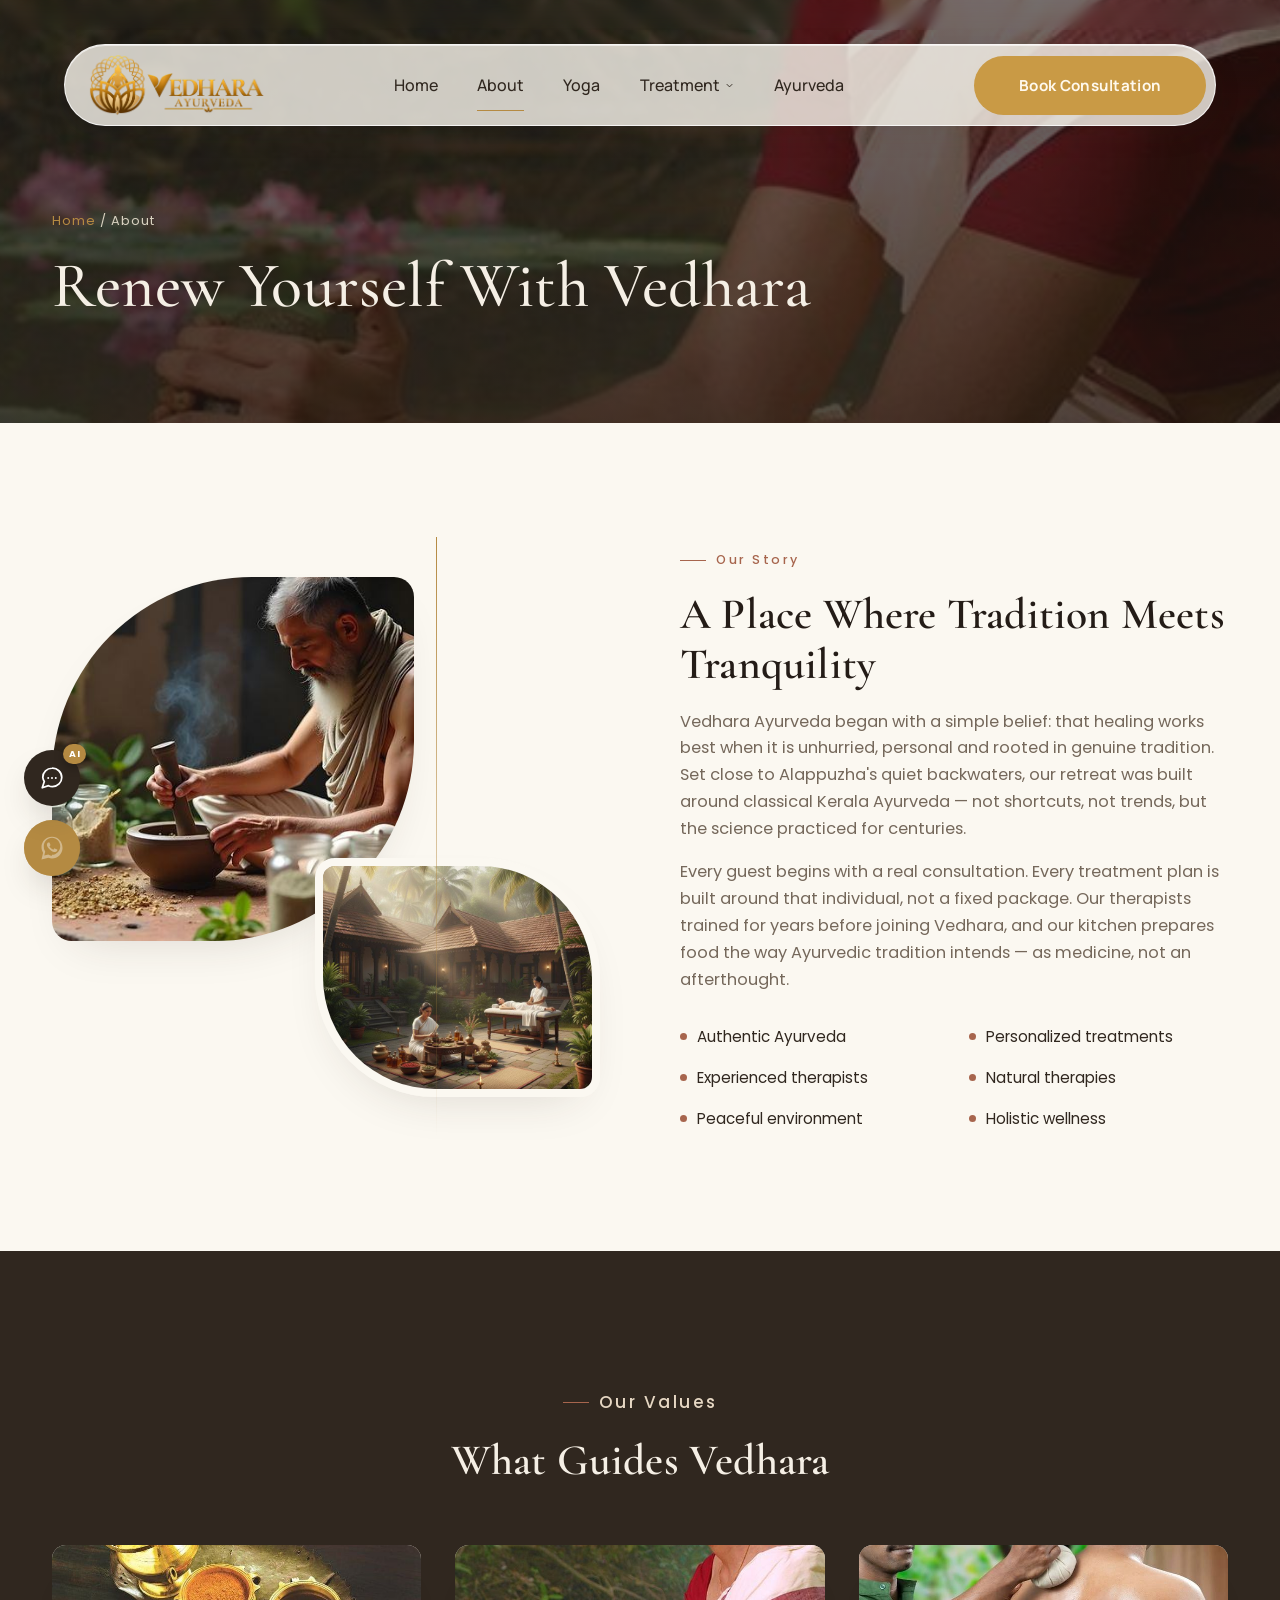
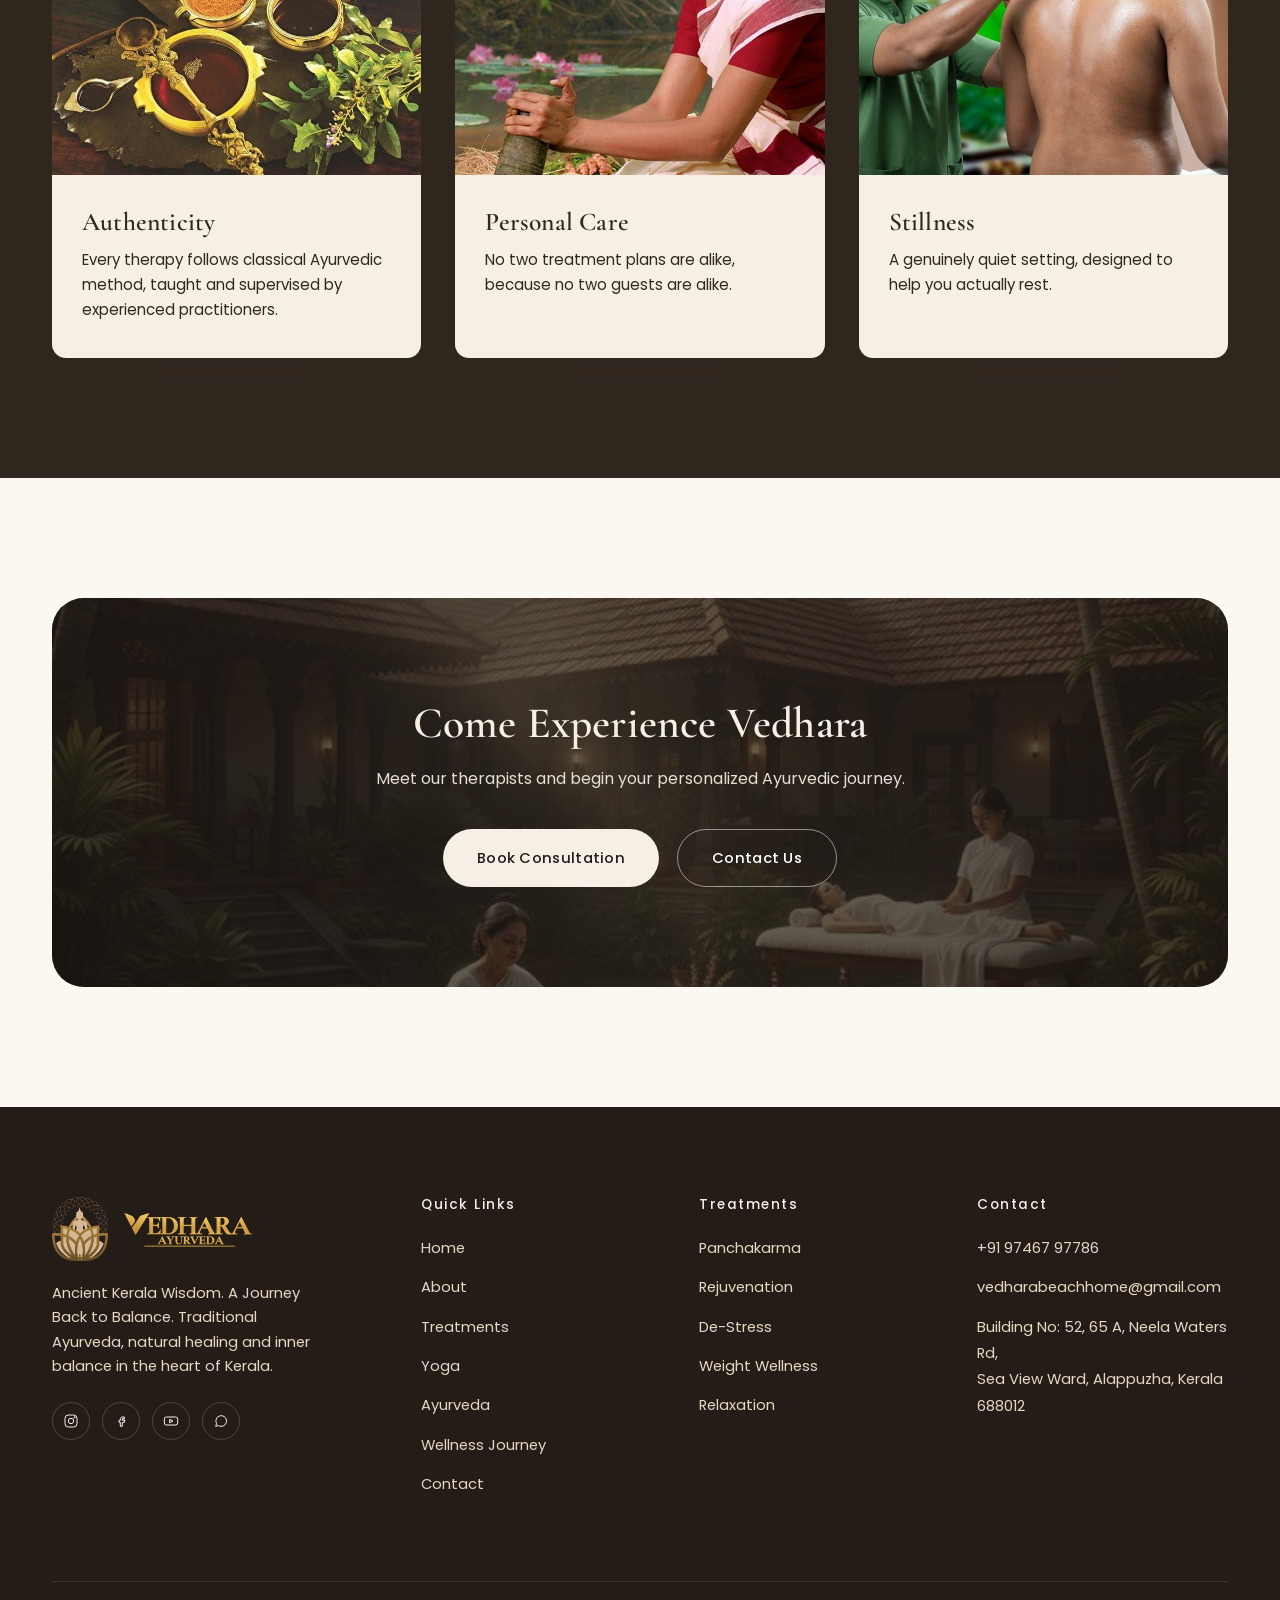
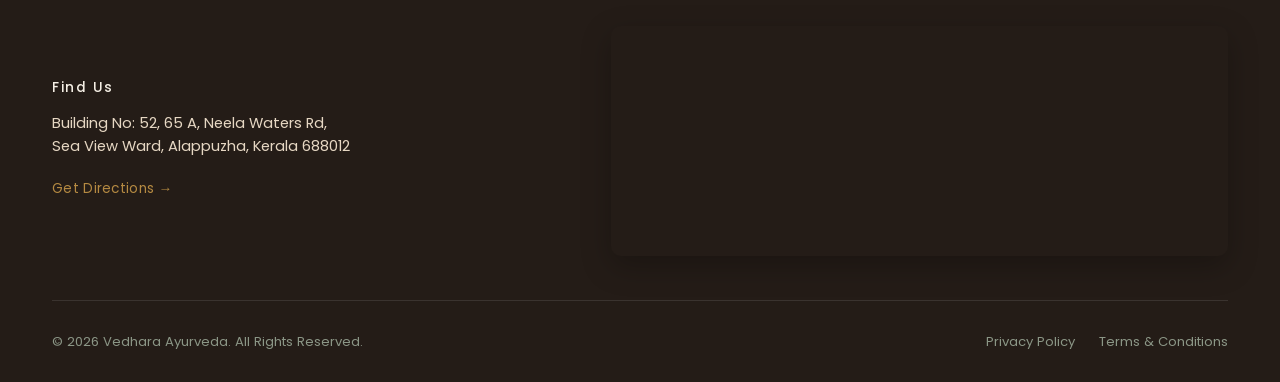
==== commit 57678427: "changes in Vedhara Ayurveda website" ====
--- a/about.html
+++ b/about.html
@@ -6,87 +6,122 @@
 <title>About Vedhara | Vedhara Ayurveda</title>
 <meta name="description" content="Discover the story, values and philosophy behind Vedhara Ayurveda, an authentic Kerala Ayurveda wellness retreat.">
 <link rel="canonical" href="https://www.vedharaayurveda.com/about.html">
-<link rel="icon" href="assets/images/logo.png" type="image/png">
+<link rel="icon" href="assets/images/favicon-32.png" type="image/png">
+<link rel="preconnect" href="https://fonts.googleapis.com">
+<link rel="preconnect" href="https://fonts.gstatic.com" crossorigin>
+<link rel="preload" as="style" href="https://fonts.googleapis.com/css2?family=Cormorant+Garamond:ital,wght@0,400;0,500;0,600;1,400&family=Manrope:wght@400;500;600;700&family=Poppins:wght@300;400;500;600&display=swap">
+<link rel="stylesheet" href="https://fonts.googleapis.com/css2?family=Cormorant+Garamond:ital,wght@0,400;0,500;0,600;1,400&family=Manrope:wght@400;500;600;700&family=Poppins:wght@300;400;500;600&display=swap" media="print" onload="this.media='all'">
+<noscript><link rel="stylesheet" href="https://fonts.googleapis.com/css2?family=Cormorant+Garamond:ital,wght@0,400;0,500;0,600;1,400&family=Manrope:wght@400;500;600;700&family=Poppins:wght@300;400;500;600&display=swap"></noscript>
 <link rel="stylesheet" href="css/style.css">
 <link rel="stylesheet" href="css/animations.css">
 <link rel="stylesheet" href="css/responsive.css">
+  <link rel="stylesheet" href="css/source-navbar.css">
+  <link rel="stylesheet" href="css/source-colors.css">
+  <link rel="stylesheet" href="css/final-source-colors.css">
 </head>
 <body>
 <div class="page-loader"><div class="loader-leaf"></div></div>
 
 <!-- ============ TOP INFO STRIP ============ -->
-<div class="topbar">
-  <div class="container">
-    <p class="topbar-loc">
-      <svg viewBox="0 0 24 24" fill="none" stroke="currentColor" stroke-width="1.6" stroke-linecap="round" stroke-linejoin="round"><path d="M12 21s7-6.7 7-12.3A7 7 0 1 0 5 8.7C5 14.3 12 21 12 21Z"/><circle cx="12" cy="8.6" r="2.3"/></svg>
-      Vedhara Ayurveda &middot; Alappuzha, Kerala
-    </p>
-    <a href="tel:+919746797786" class="topbar-phone">
-      <svg viewBox="0 0 24 24" fill="none" stroke="currentColor" stroke-width="1.6" stroke-linecap="round" stroke-linejoin="round"><path d="M4.5 4h3.6l1.7 4.4-2.2 1.6a11.4 11.4 0 0 0 5.4 5.4l1.6-2.2 4.4 1.7v3.6a1.7 1.7 0 0 1-1.8 1.7A16.6 16.6 0 0 1 2.8 5.8 1.7 1.7 0 0 1 4.5 4Z"/></svg>
-      +91 97467 97786
-    </a>
-  </div>
 </div>
 
 <!-- ============ NAVBAR ============ -->
-<header class="navbar">
-  <div class="container">
-    <a href="index.html" class="nav-logo">
-      <img src="assets/images/logo-mark.png" alt="" class="nav-logo-mark">
-      <img src="assets/images/logo-wordmark.png" alt="Vedhara Ayurveda" class="nav-logo-word-img">
-    </a>
-        <nav class="nav-links" id="navLinks">
-      <a href="index.html">Home</a>
-
-      <div class="nav-dropdown">
-        <button class="nav-drop-toggle" type="button">Vedhara<span class="caret"><svg viewBox="0 0 10 6" fill="none" stroke="currentColor" stroke-width="1.4"><path d="M1 1l4 4 4-4"/></svg></span></button>
-        <div class="nav-dropdown-menu">
-          <a href="about.html">About</a>
-          <a href="yoga.html">Vedhara Yoga</a>
-          <a href="contact.html">Contact</a>
-        </div>
-      </div>
-
-      <div class="nav-dropdown">
-        <button class="nav-drop-toggle" type="button">Therapies<span class="caret"><svg viewBox="0 0 10 6" fill="none" stroke="currentColor" stroke-width="1.4"><path d="M1 1l4 4 4-4"/></svg></span></button>
-        <div class="nav-dropdown-menu has-desc">
-          <a href="panchakarma.html" class="nav-drop-item">
-            <span class="ndi-title">Panchakarma Therapy</span>
-            <span class="ndi-desc">Classical Ayurvedic cleansing to restore balance and renew the body.</span>
+<header class="site-header">
+    <nav class="navbar container section-pad" aria-label="Primary">
+      <a class="logo-link" href="index.html" aria-label="Vedhara Ayurveda Yoga Center — Home">
+        <img src="assets/images/vedhara-logo.png" alt="Vedhara Ayurveda" />
+      </a>
+
+      <ul class="nav-desktop">
+        <li class="nav-item">
+          <a class="nav-link" href="index.html">Home</a>
+        </li>
+        <li class="nav-item">
+          <a class="nav-link" href="about.html">About</a>
+        </li>
+        <li class="nav-item">
+          <a class="nav-link" href="yoga.html">Yoga</a>
+        </li>
+        <li class="nav-item">
+          <a class="nav-link" href="treatments.html" aria-haspopup="true" aria-expanded="false">
+            Treatment
+            <svg class="nav-caret" width="12" height="12" viewBox="0 0 24 24" fill="none" stroke="currentColor" stroke-width="2"><path d="m6 9 6 6 6-6"/></svg>
           </a>
-          <a href="rejuvenation.html" class="nav-drop-item">
-            <span class="ndi-title">Rejuvenation Therapy</span>
-            <span class="ndi-desc">Warm oil massage and rituals to restore energy and deep relaxation.</span>
-          </a>
-          <a href="destress.html" class="nav-drop-item">
-            <span class="ndi-title">De-Stress Therapy</span>
-            <span class="ndi-desc">Calming therapies to ease tension and quiet an overactive mind.</span>
-          </a>
-          <a href="treatments.html#weight-loss" class="nav-drop-item">
-            <span class="ndi-title">Weight Loss Treatment</span>
-            <span class="ndi-desc">Personalized programme supporting healthy, sustainable weight management.</span>
-          </a>
-          <a href="treatments.html#relaxation" class="nav-drop-item">
-            <span class="ndi-title">Relaxation Treatment</span>
-            <span class="ndi-desc">Soothing massage and warm oils to help body and mind unwind.</span>
-          </a>
-        </div>
-      </div>
-
-      <a href="ayurveda.html">Ayurveda</a>
+
+          <div class="dropdown">
+            <ul class="dropdown-inner">
+              <li><a href="panchakarma.html">Panchakarma</a></li>
+              <li><a href="rejuvenation.html">Rejuvenation Treatment</a></li>
+              <li><a href="destress.html">De-Stress Treatment</a></li>
+              <li><a href="treatments.html#relaxation">Relaxation Treatment</a></li>
+              <li><a href="treatments.html#weight-loss">Weight Loss Treatment</a></li>
+            </ul>
+          </div>
+        </li>
+        <li class="nav-item">
+          <a class="nav-link" href="ayurveda.html">Ayurveda</a>
+        </li>
+      </ul>
+
+      <div class="nav-right">
+        <a class="btn btn-book" href="booking.html">Book Consultation</a>
+      </div>
+
+      <button class="nav-toggle" aria-label="Open menu" aria-expanded="false">
+        <svg width="26" height="26" viewBox="0 0 24 24" fill="none" stroke="currentColor" stroke-width="2"><path d="M4 6h16M4 12h16M4 18h16"/></svg>
+      </button>
     </nav>
-    <div class="nav-cta">
-      <a href="booking.html" class="btn btn-primary">Book Consultation</a>
-    </div>
-    <button class="hamburger" id="hamburger" aria-label="Toggle menu" aria-controls="navLinks">
-      <span></span><span></span><span></span>
-    </button>
-  </div>
-</header>
-<div class="nav-overlay" id="navOverlay"></div>
-
+
+    <div class="mobile-nav" aria-hidden="true" role="dialog" aria-modal="true" aria-label="Mobile menu">
+      <div class="mobile-nav-header">
+        <a class="logo-link" href="index.html">
+          <img src="assets/images/vedhara-logo.png" alt="Vedhara Ayurveda" style="height:2.25rem" />
+        </a>
+        <button class="mobile-nav-close" aria-label="Close menu">
+          <svg width="26" height="26" viewBox="0 0 24 24" fill="none" stroke="currentColor" stroke-width="2"><path d="M18 6 6 18M6 6l12 12"/></svg>
+        </button>
+      </div>
+      <div class="mobile-nav-body">
+        <ul class="mobile-nav-list">
+          <li class="mobile-nav-simple">
+            <a class="mobile-nav-link" href="index.html">Home</a>
+          </li>
+          <li class="mobile-nav-simple">
+            <a class="mobile-nav-link" href="about.html">About</a>
+          </li>
+          <li class="mobile-nav-simple">
+            <a class="mobile-nav-link" href="yoga.html">Yoga</a>
+          </li>
+          <li>
+            <button class="mobile-nav-trigger" aria-expanded="false" aria-controls="mobile-panel-0">
+              Treatment
+              <svg width="20" height="20" viewBox="0 0 24 24" fill="none" stroke="currentColor" stroke-width="2"><path d="m6 9 6 6 6-6"/></svg>
+            </button>
+
+            <div class="mobile-submenu" id="mobile-panel-0">
+              <div class="mobile-submenu-inner">
+                <ul>
+                  <li><a href="panchakarma.html">Panchakarma</a></li>
+                  <li><a href="rejuvenation.html">Rejuvenation Treatment</a></li>
+                  <li><a href="destress.html">De-Stress Treatment</a></li>
+                  <li><a href="treatments.html#relaxation">Relaxation Treatment</a></li>
+                  <li><a href="treatments.html#weight-loss">Weight Loss Treatment</a></li>
+                </ul>
+              </div>
+            </div>
+          </li>
+          <li class="mobile-nav-simple">
+            <a class="mobile-nav-link" href="ayurveda.html">Ayurveda</a>
+          </li>
+        </ul>
+      </div>
+      <div class="mobile-nav-footer">
+        <a class="btn btn-primary" href="booking.html" style="margin-left:auto">Book Consultation</a>
+      </div>
+    </div>
+  </header>
 <section class="page-hero">
-  <div class="page-hero-media"><img src="assets/images/gallery/ayurveda-herbal-prep.jpg" alt="Vedhara Ayurveda retreat"></div>
+  <div class="page-hero-media"><img loading="eager" decoding="async" fetchpriority="high" src="assets/images/gallery/ayurveda-herbal-prep.jpg" alt="Vedhara Ayurveda retreat"></div>
   <div class="container">
     <p class="breadcrumb"><a href="index.html">Home</a> / About</p>
     <h1>Renew Yourself With Vedhara</h1>
@@ -97,8 +132,8 @@
   <div class="container">
     <div class="about-grid">
       <div class="collage reveal-left">
-        <img class="c1" src="assets/images/gallery/ayurveda-elder-preparation.jpg" alt="Therapist preparing Ayurvedic oils">
-        <img class="c2" src="assets/images/gallery/kerala-retreat-courtyard.jpg" alt="Kerala nature around Vedhara">
+        <img loading="lazy" decoding="async" class="c1" src="assets/images/gallery/ayurveda-elder-preparation.jpg" alt="Therapist preparing Ayurvedic oils">
+        <img loading="lazy" decoding="async" class="c2" src="assets/images/gallery/kerala-retreat-courtyard.jpg" alt="Kerala nature around Vedhara">
         <div class="vline"></div>
       </div>
       <div class="reveal-right">
@@ -127,15 +162,15 @@
     </div>
     <div class="cards-3">
       <div class="exp-card reveal">
-        <div class="exp-card-media"><img src="assets/images/gallery/ayurveda-herbal-oils-bowls.jpg" alt="Authentic practice"></div>
+        <div class="exp-card-media"><img loading="lazy" decoding="async" src="assets/images/gallery/ayurveda-herbal-oils-bowls.jpg" alt="Authentic practice"></div>
         <div class="exp-card-body"><h3>Authenticity</h3><p>Every therapy follows classical Ayurvedic method, taught and supervised by experienced practitioners.</p></div>
       </div>
       <div class="exp-card reveal" style="transition-delay:.1s;">
-        <div class="exp-card-media"><img src="assets/images/gallery/ayurveda-herbal-prep.jpg" alt="Personalized care"></div>
+        <div class="exp-card-media"><img loading="lazy" decoding="async" src="assets/images/gallery/ayurveda-herbal-prep.jpg" alt="Personalized care"></div>
         <div class="exp-card-body"><h3>Personal Care</h3><p>No two treatment plans are alike, because no two guests are alike.</p></div>
       </div>
       <div class="exp-card reveal" style="transition-delay:.2s;">
-        <div class="exp-card-media"><img src="assets/images/gallery/herbal-pouch-massage.jpg" alt="Peaceful setting"></div>
+        <div class="exp-card-media"><img loading="lazy" decoding="async" src="assets/images/gallery/herbal-pouch-massage.jpg" alt="Peaceful setting"></div>
         <div class="exp-card-body"><h3>Stillness</h3><p>A genuinely quiet setting, designed to help you actually rest.</p></div>
       </div>
     </div>
@@ -145,7 +180,7 @@
 <section class="section">
   <div class="container">
     <div class="cta-banner reveal-scale">
-      <img src="assets/images/gallery/kerala-retreat-courtyard.jpg" alt="Kerala coastline">
+      <img loading="lazy" decoding="async" src="assets/images/gallery/kerala-retreat-courtyard.jpg" alt="Kerala coastline">
       <div class="cta-banner-body">
         <h2>Come Experience Vedhara</h2>
         <p>Meet our therapists and begin your personalized Ayurvedic journey.</p>
@@ -163,8 +198,8 @@
     <div class="footer-grid">
       <div class="footer-brand">
         <a href="index.html" class="footer-brand-logo" aria-label="Vedhara Ayurveda - Go to homepage">
-          <img src="assets/images/logo-mark.png" alt="" class="nav-logo-mark">
-          <img src="assets/images/logo-wordmark.png" alt="Vedhara Ayurveda" class="nav-logo-word-img">
+          <img loading="lazy" decoding="async" src="assets/images/logo-mark.png" alt="" class="nav-logo-mark">
+          <img loading="lazy" decoding="async" src="assets/images/logo-wordmark.png" alt="Vedhara Ayurveda" class="nav-logo-word-img">
         </a>
         <p>Ancient Kerala Wisdom. A Journey Back to Balance. Traditional Ayurveda, natural healing and inner balance in the heart of Kerala.</p>
         <div class="footer-social">
@@ -181,7 +216,6 @@
           <li><a href="about.html">About</a></li>
           <li><a href="treatments.html">Treatments</a></li>
           <li><a href="yoga.html">Yoga</a></li>
-          <li><a href="kalari.html">Kalari</a></li>
           <li><a href="ayurveda.html">Ayurveda</a></li>
           <li><a href="index.html#wellness-journey">Wellness Journey</a></li>
           <li><a href="contact.html">Contact</a></li>
@@ -195,7 +229,6 @@
           <li><a href="destress.html">De-Stress</a></li>
           <li><a href="treatments.html#weight-loss">Weight Wellness</a></li>
           <li><a href="treatments.html#relaxation">Relaxation</a></li>
-          <li><a href="kalari.html">Kalari</a></li>
         </ul>
       </div>
       <div class="footer-col">
@@ -232,8 +265,10 @@
   <svg viewBox="0 0 32 32" fill="currentColor"><path d="M16.01 3C9.38 3 4 8.35 4 14.95c0 2.35.66 4.55 1.8 6.42L4 29l7.86-1.75a13.1 13.1 0 0 0 4.15.68c6.63 0 12.01-5.35 12.01-11.95C28.02 8.35 22.64 3 16.01 3Zm0 21.77c-1.36 0-2.7-.36-3.88-1.04l-.28-.16-4.66 1.04 1.06-4.52-.18-.29a9.7 9.7 0 0 1-1.5-5.85c0-5.4 4.4-9.78 9.44-9.78 5.04 0 9.44 4.38 9.44 9.78s-4.4 9.82-9.44 9.82Zm5.4-7.34c-.29-.15-1.73-.85-2-.95-.27-.1-.46-.15-.66.15-.2.29-.76.95-.93 1.14-.17.2-.34.22-.63.07-.29-.15-1.22-.45-2.33-1.43-.86-.77-1.44-1.71-1.61-2-.17-.29-.02-.45.13-.6.13-.13.29-.34.44-.51.15-.17.2-.29.29-.49.1-.2.05-.37-.02-.52-.07-.15-.66-1.58-.9-2.17-.24-.57-.48-.49-.66-.5h-.56c-.2 0-.51.07-.78.37-.27.29-1.02 1-1.02 2.43s1.05 2.82 1.19 3.01c.15.2 2.07 3.16 5.02 4.43.7.3 1.25.48 1.68.62.7.22 1.34.19 1.84.11.56-.08 1.73-.71 1.98-1.39.24-.68.24-1.27.17-1.39-.07-.12-.26-.2-.55-.34Z"/></svg>
 </a>
 <button class="back-top" aria-label="Back to top">↑</button>
+<script src="js/ai-chat-widget.js" defer></script>
 <script src="js/main.js"></script>
 <script src="js/animations.js"></script>
 
+  <script src="js/source-navbar.js"></script>
 </body>
 </html>
--- a/css/style.css
+++ b/css/style.css
@@ -1,796 +1 @@
-/* =========================================================
-   VEDHARA AYURVEDA — Core Stylesheet
-   ========================================================= */
-
-@import url('https://fonts.googleapis.com/css2?family=Cormorant+Garamond:ital,wght@0,400;0,500;0,600;1,400&family=Poppins:wght@300;400;500;600&display=swap');
-
-:root{
-  --primary-green:#1f3d2c;
-  --dark-green:#152a1e;
-  --sage:#7c8f74;
-  --cream:#f7f2e9;
-  --sand:#efe4d1;
-  --terracotta:#b5673a;
-  --gold:#b3893c;
-  --gold-dark:#8a5a1f;
-  --gold-light:#e8c778;
-  --dark-text:#241f18;
-  --muted-text:#6a6255;
-  --white:#fffdf9;
-
-  --font-head:'Cormorant Garamond', serif;
-  --font-body:'Poppins', sans-serif;
-
-  --container:1240px;
-  --radius-sm:6px;
-  --radius-md:14px;
-  --radius-lg:32px;
-  --shadow-soft:0 20px 50px -25px rgba(21,42,30,.35);
-  --ease:cubic-bezier(.22,1,.36,1);
-  --topbar-h:38px;
-}
-
-*,*::before,*::after{box-sizing:border-box;margin:0;padding:0;}
-html{scroll-behavior:smooth;}
-body{
-  font-family:var(--font-body);
-  color:var(--dark-text);
-  background:var(--cream);
-  line-height:1.65;
-  font-weight:400;
-  overflow-x:hidden;
-  -webkit-font-smoothing:antialiased;
-}
-img{max-width:100%;display:block;}
-a{color:inherit;text-decoration:none;}
-ul{list-style:none;}
-button{font-family:inherit;cursor:pointer;border:none;background:none;}
-input,select,textarea{font-family:inherit;font-size:1rem;}
-
-h1,h2,h3,h4{
-  font-family:var(--font-head);
-  color:var(--dark-green);
-  font-weight:600;
-  line-height:1.15;
-  letter-spacing:.2px;
-}
-h1{font-size:clamp(2.6rem,5vw,4.6rem);font-weight:500;}
-h2{font-size:clamp(2rem,3.4vw,3rem);}
-h3{font-size:clamp(1.35rem,2vw,1.8rem);}
-p{color:var(--muted-text);}
-
-.container{
-  width:100%;
-  max-width:var(--container);
-  margin:0 auto;
-  padding:0 32px;
-}
-
-.eyebrow{
-  font-family:var(--font-body);
-  font-size:.78rem;
-  letter-spacing:2.5px;
-  color:var(--terracotta);
-  font-weight:500;
-  display:inline-flex;
-  align-items:center;
-  gap:10px;
-  margin-bottom:18px;
-}
-.eyebrow::before{
-  content:'';
-  width:26px;height:1px;
-  background:var(--terracotta);
-  display:inline-block;
-}
-
-.section{padding:120px 0;position:relative;}
-.section-tight{padding:80px 0;}
-.section-head{max-width:640px;margin-bottom:60px;}
-.section-head.center{margin-left:auto;margin-right:auto;text-align:center;}
-.section-head p{margin-top:18px;font-size:1.05rem;}
-
-.bg-sand{background:var(--sand);}
-.bg-forest{background:var(--primary-green);color:var(--sand);}
-.bg-forest h2,.bg-forest h3{color:var(--white);}
-.bg-forest p{color:#cdd8c9;}
-
-/* Buttons */
-.btn{
-  display:inline-flex;
-  align-items:center;
-  gap:10px;
-  padding:16px 34px;
-  border-radius:100px;
-  font-size:.92rem;
-  font-weight:500;
-  letter-spacing:.3px;
-  transition:transform .45s var(--ease),box-shadow .45s var(--ease),background .35s ease,color .35s ease;
-  white-space:nowrap;
-}
-.btn-primary{background:var(--primary-green);color:var(--white);}
-.btn-primary:hover{transform:translateY(-3px);box-shadow:var(--shadow-soft);}
-.btn-outline{border:1px solid rgba(36,31,24,.28);color:var(--dark-text);}
-.btn-outline:hover{transform:translateY(-3px);background:var(--dark-text);color:var(--white);border-color:var(--dark-text);}
-.btn-light{background:var(--white);color:var(--dark-green);}
-.btn-light:hover{transform:translateY(-3px);box-shadow:0 20px 50px -20px rgba(0,0,0,.5);}
-.btn-gold{background:var(--gold);color:var(--white);}
-.btn-gold:hover{transform:translateY(-3px);box-shadow:0 20px 40px -20px rgba(179,137,60,.6);}
-.btn-block{width:100%;justify-content:center;}
-
-.link-underline{
-  position:relative;
-  padding-bottom:3px;
-  font-weight:500;
-}
-.link-underline::after{
-  content:'';
-  position:absolute;left:0;bottom:0;
-  width:100%;height:1px;
-  background:currentColor;
-  transform:scaleX(1);
-  transform-origin:right;
-  transition:transform .4s var(--ease);
-}
-.link-underline:hover::after{transform-origin:left;}
-
-/* =========================== TOP INFO STRIP =========================== */
-.topbar{
-  position:fixed;top:0;left:0;right:0;
-  z-index:1061;
-  height:var(--topbar-h);
-  background:var(--dark-green);
-  border-bottom:1px solid rgba(255,255,255,.06);
-}
-.topbar .container{
-  height:100%;
-  display:flex;align-items:center;justify-content:space-between;
-  gap:24px;
-}
-.topbar-loc,.topbar-phone{
-  display:inline-flex;align-items:center;gap:8px;
-  font-size:.74rem;letter-spacing:.6px;
-  white-space:nowrap;
-  line-height:1;
-}
-.topbar-loc{color:#c7d1c1;overflow:hidden;text-overflow:ellipsis;}
-.topbar-loc svg,.topbar-phone svg{width:13px;height:13px;flex:none;opacity:.9;}
-.topbar-phone{color:var(--gold);font-weight:500;transition:color .3s ease;}
-.topbar-phone:hover{color:var(--white);}
-
-/* =========================== NAVBAR — floating glass pill =========================== */
-.navbar{
-  position:fixed;top:calc(var(--topbar-h) + 6px);left:0;right:0;
-  /* raised above .nav-overlay's z-index (1040, see responsive.css) so the
-     mobile drawer inside .navbar (z-index:1050) actually stacks on top of
-     the overlay instead of being trapped under it in a lower stacking context */
-  z-index:1060;
-  padding:0 24px;
-  transition:top .4s var(--ease);
-}
-.navbar .container{
-  display:flex;align-items:center;justify-content:space-between;
-  max-width:1220px;
-  padding:14px 22px 14px 32px;
-  border-radius:100px;
-  /* light "white smoke" glassmorphism — soft, milky frosted glass instead of a dark tint */
-  background:rgba(255,255,255,.55);
-  border:1px solid rgba(255,255,255,.7);
-  backdrop-filter:blur(22px) saturate(160%);
-  -webkit-backdrop-filter:blur(22px) saturate(160%);
-  box-shadow:0 25px 60px -30px rgba(36,31,24,.28), inset 0 1px 0 rgba(255,255,255,.75);
-  transition:background .4s var(--ease),border-color .4s var(--ease),box-shadow .4s var(--ease),padding .4s var(--ease);
-}
-.nav-logo{
-  display:flex;align-items:center;gap:16px;
-  /* solid green pill — mirrors .btn-primary so the logo/wordmark stay
-     legible over busy hero imagery instead of sitting on the frosted glass */
-  background:var(--dark-green);
-  padding:8px 26px 8px 12px;
-  border-radius:100px;
-  border:1px solid rgba(179,137,60,.55);
-  box-shadow:inset 0 1px 0 rgba(255,255,255,.08),0 14px 30px -12px rgba(0,0,0,.5);
-  transition:padding .4s var(--ease);
-}
-.nav-logo-mark{height:70px;width:auto;transition:height .4s var(--ease);display:block;flex:none;}
-
-/* -- raster wordmark: the actual brand logotype image, sized for clear legibility -- */
-.nav-logo-word-img{
-  height:48px;width:auto;
-  display:block;flex:none;
-  transition:height .4s var(--ease);
-}
-
-.nav-links{display:flex;align-items:center;gap:34px;}
-.nav-links a{
-  font-size:.86rem;font-weight:400;
-  color:var(--dark-text);
-  position:relative;padding:6px 0;
-  letter-spacing:.2px;
-}
-.nav-links a::after{
-  content:'';position:absolute;left:0;bottom:0;width:0;height:1px;
-  background:var(--gold-dark);transition:width .35s var(--ease);
-}
-.nav-links a:hover::after,.nav-links a.active::after{width:100%;}
-.nav-links a.active{color:var(--gold-dark);font-weight:500;}
-
-/* ---- Dropdown menus (Vedhara / Treatment) ---- */
-.nav-dropdown{position:relative;}
-.nav-drop-toggle{
-  display:inline-flex;align-items:center;gap:7px;
-  font-family:inherit;font-size:.86rem;font-weight:400;letter-spacing:.2px;
-  color:var(--dark-text);background:none;border:none;cursor:pointer;padding:6px 0;
-}
-.nav-drop-toggle .caret{
-  width:10px;height:10px;
-  transition:transform .35s var(--ease);
-}
-.nav-drop-toggle .caret svg{width:100%;height:100%;display:block;}
-.nav-dropdown.open .nav-drop-toggle .caret{transform:rotate(180deg);}
-.nav-dropdown.active .nav-drop-toggle{color:var(--gold-dark);font-weight:500;}
-
-.nav-dropdown-menu{
-  position:absolute;top:calc(100% + 22px);left:50%;
-  transform:translate(-50%,8px);
-  min-width:230px;
-  background:rgba(21,42,30,.88);
-  backdrop-filter:blur(18px) saturate(160%);
-  -webkit-backdrop-filter:blur(18px) saturate(160%);
-  border:1px solid rgba(255,255,255,.12);
-  border-radius:18px;
-  padding:14px 8px;
-  box-shadow:0 30px 60px -25px rgba(0,0,0,.55);
-  opacity:0;visibility:hidden;
-  transition:opacity .3s var(--ease),transform .3s var(--ease),visibility .3s var(--ease);
-  z-index:1200;
-}
-.nav-dropdown-menu.has-desc{min-width:340px;padding:10px;}
-.nav-dropdown.open .nav-dropdown-menu{opacity:1;visibility:visible;transform:translate(-50%,0);}
-.nav-dropdown-menu a{
-  display:block;padding:12px 16px;border-radius:10px;
-  color:var(--white) !important;font-size:.92rem;font-weight:500;
-}
-.nav-dropdown-menu a::after{display:none;}
-.nav-dropdown-menu a:hover{background:rgba(255,255,255,.08);}
-.nav-dropdown-menu a.active{color:var(--gold) !important;}
-
-.nav-drop-item{padding:11px 14px !important;}
-.ndi-title{
-  display:block;
-  color:var(--white);
-  font-size:.9rem;font-weight:500;
-  margin-bottom:4px;
-}
-.ndi-desc{
-  display:block;
-  color:rgba(255,253,249,.6);
-  font-size:.74rem;font-weight:400;
-  letter-spacing:.1px;
-  line-height:1.45;
-}
-.nav-drop-item.active .ndi-title{color:var(--gold);}
-
-.nav-cta{display:flex;align-items:center;gap:22px;}
-.nav-cta .btn{padding:12px 24px;font-size:.8rem;}
-
-.hamburger{
-  display:none;flex-direction:column;gap:6px;
-  width:30px;
-  z-index:1100;
-}
-.hamburger span{
-  height:2px;width:100%;background:var(--dark-text);
-  transition:transform .35s var(--ease),opacity .3s ease,background .3s ease;
-}
-
-.navbar.scrolled .container{
-  padding:8px 16px 8px 26px;
-  background:rgba(255,255,255,.72);
-  border-color:rgba(255,255,255,.8);
-  box-shadow:0 20px 45px -28px rgba(21,42,30,.3), inset 0 1px 0 rgba(255,255,255,.75);
-}
-.navbar.scrolled .nav-links a{color:var(--dark-text);}
-.navbar.scrolled .nav-links a.active{color:var(--gold-dark);}
-.navbar.scrolled .nav-drop-toggle{color:var(--dark-text);}
-.navbar.scrolled .nav-dropdown.active .nav-drop-toggle{color:var(--gold-dark);}
-.navbar.scrolled .hamburger span{background:var(--dark-text);}
-.navbar.scrolled .nav-logo-mark{height:54px;}
-.navbar.scrolled .nav-logo-word-img{height:36px;}
-
-body.no-hero-nav .navbar .container{
-  background:rgba(255,255,255,.72);
-  border-color:rgba(255,255,255,.8);
-  box-shadow:0 20px 45px -28px rgba(21,42,30,.3), inset 0 1px 0 rgba(255,255,255,.75);
-}
-body.no-hero-nav .navbar .nav-links a{color:var(--dark-text);}
-body.no-hero-nav .navbar .nav-links a.active{color:var(--gold-dark);}
-body.no-hero-nav .navbar .nav-drop-toggle{color:var(--dark-text);}
-body.no-hero-nav .navbar .nav-dropdown.active .nav-drop-toggle{color:var(--gold-dark);}
-body.no-hero-nav .navbar .nav-logo-mark{height:54px;}
-body.no-hero-nav .navbar .nav-logo-word-img{height:36px;}
-body.no-hero-nav .hamburger span{background:var(--dark-text);}
-
-/* =========================== WHATSAPP FLOATING BUTTON =========================== */
-.whatsapp-float{
-  position:fixed;right:24px;bottom:24px;z-index:900;
-  width:56px;height:56px;border-radius:50%;
-  background:#25D366;color:#fff;
-  display:flex;align-items:center;justify-content:center;
-  box-shadow:0 16px 34px -12px rgba(18,60,34,.55);
-  transition:transform .35s var(--ease),box-shadow .35s var(--ease);
-}
-.whatsapp-float svg{width:28px;height:28px;display:block;}
-.whatsapp-float:hover{transform:translateY(-4px) scale(1.05);box-shadow:0 20px 40px -14px rgba(18,60,34,.65);}
-.whatsapp-float .wa-pulse{
-  position:absolute;inset:0;border-radius:50%;
-  background:#25D366;opacity:.55;
-  animation:waPulse 2.4s ease-out infinite;
-}
-@keyframes waPulse{
-  0%{transform:scale(1);opacity:.5;}
-  100%{transform:scale(1.7);opacity:0;}
-}
-
-/* =========================== HERO =========================== */
-.hero{
-  position:relative;
-  height:100vh;
-  min-height:640px;
-  display:flex;align-items:flex-start;
-  padding-top:clamp(172px,21vh,224px);
-  overflow:hidden;
-  color:var(--white);
-  background:var(--dark-green);
-}
-.hero-media{position:absolute;inset:0;z-index:0;}
-.hero-media picture{display:block;width:100%;height:100%;}
-.hero-media img{
-  width:100%;height:100%;object-fit:cover;
-  filter:sepia(.15) saturate(1.15) brightness(.72);
-  animation:heroZoom 22s ease-in-out infinite alternate;
-}
-.hero::after{
-  content:'';position:absolute;inset:0;
-  background:linear-gradient(180deg,rgba(21,42,30,.55) 0%,rgba(21,42,30,.25) 45%,rgba(21,42,30,.75) 100%);
-  z-index:1;
-}
-.hero-content{position:relative;z-index:2;max-width:780px;}
-.hero-tagline{
-  font-family:var(--font-body);
-  font-size:.78rem;
-  font-weight:500;
-  letter-spacing:.18em;
-  text-transform:uppercase;
-  color:var(--sand);
-  opacity:.82;
-  margin-bottom:24px;
-}
-.hero-tagline .ht-dot{color:var(--gold);margin:0 2px;opacity:1;}
-.hero .eyebrow{margin-bottom:20px;}
-.hero .eyebrow{color:var(--gold);}
-.hero .eyebrow::before{background:var(--gold);}
-.hero h1{color:var(--white);font-weight:500;margin-bottom:28px;}
-.hero p{color:#e6e0d2;font-size:1.15rem;max-width:560px;margin-bottom:42px;}
-.hero-btns{display:flex;gap:18px;flex-wrap:wrap;}
-
-.hero-scroll{
-  position:absolute;bottom:38px;left:50%;transform:translateX(-50%);
-  z-index:2;display:flex;flex-direction:column;align-items:center;gap:10px;
-  color:#e6e0d2;font-size:.72rem;letter-spacing:3px;
-}
-.hero-scroll .line{width:1px;height:44px;background:linear-gradient(#e6e0d2,transparent);animation:scrollLine 2.2s ease-in-out infinite;}
-
-.hero-leaf{position:absolute;opacity:.5;z-index:1;pointer-events:none;}
-.leaf-a{top:18%;left:6%;width:70px;animation:floatY 8s ease-in-out infinite;}
-.leaf-b{bottom:24%;right:8%;width:90px;animation:floatY 10s ease-in-out infinite reverse;}
-
-/* -- hanging threads draped from the very top of the hero -- */
-.hero-threads{position:absolute;inset:0;z-index:2;overflow:hidden;pointer-events:none;}
-.h-thread{
-  position:absolute;top:-6px;
-  width:1px;
-  background:linear-gradient(to bottom, rgba(230,196,140,.7), rgba(230,196,140,.15));
-  transform-origin:top center;
-  animation:threadSway 6.5s ease-in-out infinite;
-}
-.h-thread::after{
-  content:'';
-  position:absolute;left:50%;bottom:-3px;
-  width:5px;height:5px;
-  transform:translateX(-50%);
-  border-radius:50%;
-  background:radial-gradient(circle at 35% 30%, #f4dc9a, #8a6425 75%);
-  box-shadow:0 2px 5px rgba(0,0,0,.35);
-}
-.t1{left:5%;  height:88px;  animation-delay:0s;}
-.t2{left:15%; height:56px;  animation-delay:.7s;}
-.t3{left:26%; height:112px; animation-delay:1.3s;}
-.t4{left:38%; height:70px;  animation-delay:.3s;}
-.t5{left:50%; height:96px;  animation-delay:1.6s;}
-.t6{left:62%; height:64px;  animation-delay:.9s;}
-.t7{left:74%; height:104px; animation-delay:.2s;}
-.t8{left:85%; height:60px;  animation-delay:1.1s;}
-.t9{left:94%; height:118px; animation-delay:.5s;}
-
-@keyframes threadSway{
-  0%,100%{transform:rotate(-1.4deg);}
-  50%{transform:rotate(1.4deg);}
-}
-@media (prefers-reduced-motion:reduce){.h-thread{animation:none;}}
-@media (max-width:768px){.hero-threads{display:none;}}
-
-/* Hero hanging enquiry form now lives in css/booking-form.css (.vscroll-*) */
-
-/* small inner page hero (about, treatments etc) */
-.page-hero{
-  position:relative;
-  padding:210px 0 100px;
-  color:var(--white);
-  background:var(--dark-green);
-  overflow:hidden;
-}
-.page-hero-media{position:absolute;inset:0;}
-.page-hero-media img{width:100%;height:100%;object-fit:cover;filter:sepia(.15) saturate(1.1) brightness(.55);}
-.page-hero::after{content:'';position:absolute;inset:0;background:linear-gradient(180deg,rgba(21,42,30,.5),rgba(21,42,30,.85));}
-.page-hero .container{position:relative;z-index:2;}
-.page-hero h1{color:var(--white);}
-.breadcrumb{font-size:.8rem;letter-spacing:1px;color:#d9d2c1;margin-bottom:18px;}
-.breadcrumb a{color:var(--gold);}
-
-/* =========================== INTRO SECTION =========================== */
-.intro-grid{
-  display:grid;grid-template-columns:.9fr 1.1fr;gap:80px;align-items:center;
-}
-.intro-media{position:relative;}
-.intro-media img{border-radius:var(--radius-lg) var(--radius-lg) var(--radius-lg) 4px;box-shadow:var(--shadow-soft);}
-.intro-media .ring{
-  position:absolute;width:150px;height:150px;border:1px solid var(--gold);
-  border-radius:50%;bottom:-40px;left:-40px;z-index:-1;
-}
-.intro-text .signature-btn{margin-top:34px;}
-
-/* =========================== CORE CARDS =========================== */
-.cards-3{display:grid;grid-template-columns:repeat(3,1fr);gap:34px;}
-.exp-card{
-  background:var(--white);
-  border-radius:var(--radius-md);
-  overflow:hidden;
-  box-shadow:0 20px 50px -35px rgba(21,42,30,.4);
-  transition:transform .5s var(--ease),box-shadow .5s var(--ease);
-}
-.exp-card:hover{transform:translateY(-10px);box-shadow:var(--shadow-soft);}
-.exp-card-media{position:relative;height:230px;overflow:hidden;}
-.exp-card-media img{width:100%;height:100%;object-fit:cover;transition:transform .8s var(--ease);}
-.exp-card:hover .exp-card-media img{transform:scale(1.08);}
-.exp-num{
-  position:absolute;top:18px;left:18px;
-  font-family:var(--font-head);font-size:1.6rem;color:var(--white);
-  background:rgba(31,61,44,.55);backdrop-filter:blur(4px);
-  width:52px;height:52px;border-radius:50%;
-  display:flex;align-items:center;justify-content:center;
-}
-.exp-card-body{padding:32px 30px 36px;}
-.exp-card-body h3{margin-bottom:12px;}
-.exp-card-body p{font-size:.94rem;}
-
-/* =========================== ABOUT / COLLAGE =========================== */
-.about-grid{display:grid;grid-template-columns:1fr 1fr;gap:80px;align-items:center;}
-.collage{position:relative;height:520px;}
-.collage img{position:absolute;border-radius:var(--radius-lg);box-shadow:var(--shadow-soft);object-fit:cover;}
-.collage .c1{width:66%;height:70%;top:0;left:0;border-radius:200px 20px 200px 20px;}
-.collage .c2{width:52%;height:46%;bottom:0;right:0;border-radius:20px 120px 20px 120px;border:8px solid var(--cream);}
-.collage .vline{position:absolute;left:70%;top:-40px;width:1px;height:calc(100% + 80px);background:linear-gradient(var(--gold),transparent);}
-.about-points{list-style:none;margin-top:30px;display:grid;grid-template-columns:1fr 1fr;gap:16px 30px;}
-.about-points li{display:flex;align-items:center;gap:10px;font-size:.95rem;color:var(--dark-text);}
-.about-points li::before{content:'';width:7px;height:7px;border-radius:50%;background:var(--terracotta);flex:none;}
-
-/* =========================== TREATMENT CARDS =========================== */
-.treat-grid{display:grid;grid-template-columns:repeat(3,1fr);gap:28px;}
-.treat-card{
-  position:relative;border-radius:var(--radius-md);overflow:hidden;height:340px;
-  box-shadow:0 20px 45px -30px rgba(0,0,0,.5);
-}
-.treat-card img{width:100%;height:100%;object-fit:cover;transition:transform .8s var(--ease);}
-.treat-card::after{
-  content:'';position:absolute;inset:0;
-  background:linear-gradient(180deg,transparent 30%,rgba(21,32,24,.92) 100%);
-}
-.treat-card:hover img{transform:scale(1.1);}
-.treat-card-body{
-  position:absolute;left:0;right:0;bottom:0;padding:26px 24px;z-index:2;color:var(--white);
-}
-.treat-card-body h3{color:var(--white);font-size:1.25rem;margin-bottom:0;}
-/* imaged cards show only the heading — description/link are kept in the
-   markup (for SEO/accessibility) but hidden visually */
-.treat-card-body p,.treat-card-body a{display:none;}
-
-/* =========================== TIMELINE (Panchakarma) =========================== */
-.timeline{display:flex;justify-content:space-between;position:relative;margin-top:70px;}
-.timeline::before{
-  content:'';position:absolute;top:28px;left:5%;right:5%;height:1px;
-  background:rgba(255,255,255,.25);
-}
-.tl-step{flex:1;text-align:center;position:relative;padding:0 10px;}
-.tl-num{
-  width:56px;height:56px;border-radius:50%;
-  background:var(--gold);color:var(--dark-green);
-  display:flex;align-items:center;justify-content:center;
-  font-family:var(--font-head);font-size:1.3rem;font-weight:600;
-  margin:0 auto 20px;position:relative;z-index:2;
-  transform:scale(.9);opacity:0;transition:all .6s var(--ease);
-}
-.tl-step.in-view .tl-num{opacity:1;transform:scale(1);}
-.tl-step h4{color:var(--white);font-family:var(--font-body);font-size:.95rem;font-weight:500;letter-spacing:.3px;}
-
-/* =========================== APPROACH STEPS =========================== */
-.approach{display:grid;grid-template-columns:repeat(4,1fr);gap:0;position:relative;margin-top:60px;}
-.approach::before{
-  content:'';position:absolute;top:34px;left:12%;right:12%;height:1px;
-  border-top:1px dashed rgba(36,31,24,.25);
-}
-.ap-step{text-align:center;padding:0 20px;opacity:0;transform:translateY(24px);transition:all .7s var(--ease);}
-.ap-step.in-view{opacity:1;transform:translateY(0);}
-.ap-num{
-  width:68px;height:68px;border-radius:50%;border:1px solid var(--terracotta);
-  color:var(--terracotta);font-family:var(--font-head);font-size:1.5rem;
-  display:flex;align-items:center;justify-content:center;margin:0 auto 22px;
-  background:var(--cream);position:relative;z-index:1;
-}
-.ap-step h4{margin-bottom:10px;}
-.ap-step p{font-size:.9rem;}
-
-/* =========================== YOGA / IMAGE OVERLAY =========================== */
-.overlay-panel{
-  position:relative;border-radius:var(--radius-lg);overflow:hidden;min-height:520px;
-  display:flex;align-items:flex-end;
-}
-.overlay-panel img{position:absolute;inset:0;width:100%;height:100%;object-fit:cover;}
-.overlay-panel::after{content:'';position:absolute;inset:0;background:linear-gradient(90deg,rgba(21,42,30,.85) 0%,rgba(21,42,30,.15) 65%);}
-.overlay-panel-body{position:relative;z-index:2;padding:60px;max-width:520px;color:var(--white);}
-.overlay-panel-body h2{color:var(--white);margin-bottom:16px;}
-.overlay-panel-body p{color:#e2ddd0;margin-bottom:30px;}
-
-/* =========================== DOSHA CARDS =========================== */
-.dosha-grid{display:grid;grid-template-columns:repeat(3,1fr);gap:30px;}
-.dosha-card{
-  background:var(--white);padding:44px 32px;border-radius:var(--radius-md);
-  text-align:center;box-shadow:0 20px 45px -35px rgba(0,0,0,.3);
-  border-top:3px solid var(--sage);
-}
-.dosha-card:nth-child(2){border-top-color:var(--terracotta);}
-.dosha-card:nth-child(3){border-top-color:var(--gold);}
-.dosha-icon{width:56px;height:56px;margin:0 auto 22px;}
-.dosha-card h3{margin-bottom:12px;}
-.dosha-card p{font-size:.9rem;}
-
-/* =========================== STATS =========================== */
-.stats-grid{display:grid;grid-template-columns:repeat(4,1fr);gap:30px;text-align:center;}
-.stat{padding:20px;}
-.stat .num{
-  font-family:var(--font-head);font-size:clamp(2.4rem,4vw,3.4rem);color:var(--white);
-  display:block;font-weight:600;
-}
-.stat .label{color:var(--gold);font-size:.85rem;letter-spacing:1px;margin-top:8px;display:block;}
-
-/* =========================== TESTIMONIALS =========================== */
-.google-rating-bar{display:flex;align-items:center;justify-content:center;gap:16px;flex-wrap:wrap;margin:-8px 0 50px;}
-.google-g-icon{width:24px;height:24px;flex:none;}
-.grb-score{display:flex;align-items:center;gap:8px;}
-.grb-number{font-family:var(--font-head);font-size:1.3rem;color:var(--dark-green);font-weight:600;}
-.grb-count{font-size:.88rem;color:var(--muted-text);padding-right:4px;}
-.grb-link{font-size:.82rem;color:var(--dark-text);border:1px solid rgba(36,31,24,.18);padding:8px 18px;border-radius:30px;transition:.3s ease;white-space:nowrap;}
-.grb-link:hover{background:var(--dark-green);color:var(--white);border-color:var(--dark-green);}
-.grb-link-alt{color:var(--white);background:var(--terracotta);border-color:var(--terracotta);}
-.grb-link-alt:hover{background:var(--dark-green);border-color:var(--dark-green);}
-
-.testi-wrap{max-width:780px;margin:0 auto;text-align:center;position:relative;}
-.testi-slide{display:none;}
-.testi-slide.active{display:block;animation:fadeIn .6s var(--ease);}
-.testi-avatar{width:54px;height:54px;border-radius:50%;display:flex;align-items:center;justify-content:center;margin:0 auto 18px;color:#fff;font-family:var(--font-head);font-size:1.25rem;font-weight:600;}
-.testi-avatar.is-generic{background:#eef0ec;color:#7c8a74;}
-.testi-avatar.is-generic svg{width:26px;height:26px;}
-.testi-quote{font-family:var(--font-head);font-size:clamp(1.35rem,2.4vw,1.9rem);font-style:italic;color:var(--dark-green);line-height:1.5;margin-bottom:28px;}
-.testi-meta{display:flex;flex-direction:column;align-items:center;gap:6px;}
-.testi-meta .name{font-weight:500;color:var(--dark-text);}
-.testi-meta .loc{font-size:.82rem;color:var(--muted-text);}
-.testi-stars{color:var(--gold);letter-spacing:3px;font-size:.9rem;}
-.testi-trip{font-size:.76rem;color:var(--muted-text);letter-spacing:.3px;margin-top:2px;}
-.testi-source{display:flex;align-items:center;justify-content:center;gap:7px;margin-top:14px;font-size:.78rem;color:var(--muted-text);letter-spacing:.2px;}
-.testi-source svg{width:14px;height:14px;flex:none;}
-.testi-controls{display:flex;justify-content:center;align-items:center;gap:26px;margin-top:44px;}
-.testi-arrow{
-  width:46px;height:46px;border-radius:50%;border:1px solid rgba(36,31,24,.25);
-  display:flex;align-items:center;justify-content:center;transition:.35s var(--ease);
-}
-.testi-arrow:hover{background:var(--dark-green);color:var(--white);border-color:var(--dark-green);}
-.testi-dots{display:flex;gap:9px;}
-.testi-dots span{width:7px;height:7px;border-radius:50%;background:rgba(36,31,24,.25);transition:.3s;cursor:pointer;}
-.testi-dots span.active{background:var(--terracotta);width:22px;border-radius:6px;}
-
-/* =========================== GALLERY =========================== */
-.gallery-grid{
-  columns:4 240px;column-gap:20px;
-}
-.gallery-item{
-  break-inside:avoid;margin-bottom:20px;position:relative;border-radius:var(--radius-sm);overflow:hidden;cursor:pointer;
-}
-.gallery-item img{width:100%;display:block;transition:transform .7s var(--ease);}
-.gallery-item .g-overlay{
-  position:absolute;inset:0;background:rgba(21,42,30,.55);opacity:0;
-  display:flex;align-items:center;justify-content:center;transition:opacity .4s ease;
-}
-.gallery-item:hover img{transform:scale(1.08);}
-.gallery-item:hover .g-overlay{opacity:1;}
-.g-overlay svg{width:34px;height:34px;stroke:var(--white);}
-
-.lightbox{
-  position:fixed;inset:0;background:rgba(10,16,12,.94);z-index:2000;
-  display:none;align-items:center;justify-content:center;padding:40px;
-}
-.lightbox.active{display:flex;animation:fadeIn .3s ease;}
-.lightbox img{max-width:90vw;max-height:85vh;border-radius:var(--radius-sm);}
-.lightbox-close,.lightbox-prev,.lightbox-next{
-  position:absolute;color:var(--white);width:48px;height:48px;border-radius:50%;
-  border:1px solid rgba(255,255,255,.3);display:flex;align-items:center;justify-content:center;
-  transition:.3s;
-}
-.lightbox-close{top:30px;right:30px;}
-.lightbox-prev{left:30px;top:50%;transform:translateY(-50%);}
-.lightbox-next{right:30px;top:50%;transform:translateY(-50%);}
-.lightbox-close:hover,.lightbox-prev:hover,.lightbox-next:hover{background:var(--white);color:var(--dark-green);}
-
-/* =========================== FAQ =========================== */
-.faq-list{max-width:820px;margin:0 auto;}
-.faq-item{border-bottom:1px solid rgba(36,31,24,.15);}
-.faq-q{
-  width:100%;display:flex;justify-content:space-between;align-items:center;
-  padding:26px 4px;text-align:left;font-family:var(--font-head);font-size:1.2rem;color:var(--dark-green);
-}
-.faq-q .plus{
-  width:26px;height:26px;flex:none;position:relative;margin-left:20px;
-}
-.faq-q .plus::before,.faq-q .plus::after{
-  content:'';position:absolute;background:var(--terracotta);top:50%;left:50%;transform:translate(-50%,-50%);
-}
-.faq-q .plus::before{width:16px;height:1.5px;}
-.faq-q .plus::after{width:1.5px;height:16px;transition:transform .35s var(--ease);}
-.faq-item.open .faq-q .plus::after{transform:translate(-50%,-50%) rotate(90deg) scaleY(0);}
-.faq-a{max-height:0;overflow:hidden;transition:max-height .45s var(--ease);}
-.faq-a p{padding:0 4px 26px;font-size:.95rem;max-width:680px;}
-
-/* =========================== CTA BANNER =========================== */
-.cta-banner{
-  position:relative;border-radius:var(--radius-lg);overflow:hidden;padding:100px 60px;text-align:center;
-}
-.cta-banner img{position:absolute;inset:0;width:100%;height:100%;object-fit:cover;filter:sepia(.2) brightness(.5);}
-.cta-banner::after{content:'';position:absolute;inset:0;background:radial-gradient(circle at center,rgba(21,42,30,.55),rgba(21,42,30,.85));}
-.cta-banner-body{position:relative;z-index:2;color:var(--white);max-width:640px;margin:0 auto;}
-.cta-banner-body h2{color:var(--white);margin-bottom:18px;}
-.cta-banner-body p{color:#e5e0d3;margin-bottom:36px;}
-.cta-banner-btns{display:flex;gap:18px;justify-content:center;flex-wrap:wrap;}
-
-/* =========================== CONTACT =========================== */
-.contact-grid{display:grid;grid-template-columns:.85fr 1.15fr;gap:70px;}
-.contact-info h3{margin-bottom:8px;}
-.contact-info .cinfo-block{margin-bottom:30px;}
-.contact-info .cinfo-label{font-size:.75rem;letter-spacing:2px;color:var(--terracotta);margin-bottom:6px;display:block;}
-.contact-info .cinfo-value{font-size:1.05rem;color:var(--dark-text);}
-.map-embed{
-  margin-top:30px;border-radius:var(--radius-md);overflow:hidden;height:220px;
-  background:var(--sand) url('data:image/svg+xml;utf8,<svg xmlns="http://www.w3.org/2000/svg" width="100" height="100"><path d="M0 50 Q 25 20 50 50 T 100 50" stroke="%23b5673a" fill="none" stroke-width="1"/></svg>');
-  display:flex;align-items:center;justify-content:center;
-  color:var(--muted-text);font-size:.85rem;border:1px solid rgba(36,31,24,.1);
-}
-.social-row{display:flex;gap:14px;margin-top:10px;}
-.social-row a{
-  width:42px;height:42px;border-radius:50%;border:1px solid rgba(36,31,24,.2);
-  display:flex;align-items:center;justify-content:center;transition:.35s var(--ease);
-}
-.social-row a:hover{background:var(--dark-green);border-color:var(--dark-green);color:var(--white);}
-.social-row svg{width:18px;height:18px;}
-
-.form-card{background:var(--white);padding:46px;border-radius:var(--radius-md);box-shadow:0 20px 50px -35px rgba(21,42,30,.4);}
-.form-row{display:grid;grid-template-columns:1fr 1fr;gap:20px;}
-.field{margin-bottom:20px;}
-.field label{display:block;font-size:.82rem;color:var(--dark-text);margin-bottom:8px;font-weight:500;}
-.field input,.field select,.field textarea{
-  width:100%;padding:14px 16px;border:1px solid rgba(36,31,24,.18);
-  border-radius:var(--radius-sm);background:var(--cream);color:var(--dark-text);
-  transition:border-color .3s ease,box-shadow .3s ease;
-}
-.field input:focus,.field select:focus,.field textarea:focus{
-  outline:none;border-color:var(--terracotta);box-shadow:0 0 0 3px rgba(181,103,58,.12);
-}
-.field textarea{resize:vertical;min-height:120px;}
-.field .error-msg{color:#a8402a;font-size:.78rem;margin-top:6px;display:none;}
-.field.invalid input,.field.invalid select,.field.invalid textarea{border-color:#a8402a;}
-.field.invalid .error-msg{display:block;}
-.form-success{
-  display:none;text-align:center;padding:60px 20px;
-}
-.form-success.active{display:block;}
-.form-success svg{width:60px;height:60px;stroke:var(--terracotta);margin:0 auto 20px;}
-
-/* =========================== FOOTER =========================== */
-footer{background:var(--dark-green);color:#c9d2c4;padding:90px 0 0;}
-.footer-grid{display:grid;grid-template-columns:1.4fr 1fr 1fr 1.1fr;gap:50px;padding-bottom:70px;border-bottom:1px solid rgba(255,255,255,.1);}
-.footer-brand-logo{display:flex;align-items:center;gap:16px;margin-bottom:20px;text-decoration:none;transition:opacity .25s ease;}
-.footer-brand-logo:hover{opacity:.85;}
-.footer-brand-logo .nav-logo-mark{height:64px;width:auto;flex:none;}
-.footer-brand-logo .nav-logo-word-img{height:44px;}
-/* footer sits on the dark green background, so keep the wordmark in the lighter
-   brand gold here — the dark brownish-gold used in the navbar would be unreadable */
-.footer-brand p{color:#a9b5a3;font-size:.92rem;max-width:280px;margin-bottom:24px;}
-.footer-col h4{color:var(--white);font-family:var(--font-body);font-size:.85rem;letter-spacing:1.5px;margin-bottom:22px;font-weight:500;}
-.footer-col li{margin-bottom:13px;}
-.footer-col a{font-size:.92rem;color:#a9b5a3;transition:color .3s ease,padding-left .3s ease;}
-.footer-col a:hover{color:var(--gold);padding-left:4px;}
-.footer-map{
-  display:grid;grid-template-columns:1fr 1.2fr;gap:44px;align-items:center;
-  padding:44px 0;border-bottom:1px solid rgba(255,255,255,.1);
-}
-.footer-map-text h4{color:var(--white);font-family:var(--font-body);font-size:.85rem;letter-spacing:1.5px;margin-bottom:16px;font-weight:500;}
-.footer-map-text address{font-style:normal;color:#a9b5a3;font-size:.92rem;line-height:1.6;margin-bottom:16px;max-width:380px;}
-.footer-map-text a.footer-map-link{display:inline-flex;align-items:center;gap:6px;color:var(--gold);font-size:.85rem;letter-spacing:.3px;transition:padding-left .3s ease;}
-.footer-map-text a.footer-map-link:hover{padding-left:4px;}
-.footer-map-embed{border-radius:10px;overflow:hidden;line-height:0;box-shadow:0 10px 30px rgba(0,0,0,.25);}
-.footer-map-embed iframe{width:100%;height:230px;border:0;display:block;filter:grayscale(35%) contrast(1.05);}
-.footer-bottom{
-  display:flex;justify-content:space-between;align-items:center;padding:30px 0;
-  font-size:.82rem;color:#8b9686;flex-wrap:wrap;gap:12px;
-}
-.footer-bottom .flinks{display:flex;gap:24px;}
-.footer-social{display:flex;gap:12px;margin-top:20px;}
-.footer-social a{
-  width:38px;height:38px;border-radius:50%;border:1px solid rgba(255,255,255,.18);
-  display:flex;align-items:center;justify-content:center;transition:.3s ease;
-}
-.footer-social a:hover{background:var(--gold);border-color:var(--gold);color:var(--dark-green);}
-.footer-social svg{width:16px;height:16px;}
-
-/* =========================== BACK TO TOP =========================== */
-.back-top{
-  position:fixed;bottom:24px;right:94px;z-index:900;
-  width:50px;height:50px;border-radius:50%;background:var(--dark-green);color:var(--white);
-  display:flex;align-items:center;justify-content:center;
-  opacity:0;visibility:hidden;transform:translateY(10px);
-  transition:.4s var(--ease);
-}
-.back-top.show{opacity:1;visibility:visible;transform:translateY(0);}
-.back-top:hover{background:var(--terracotta);}
-
-/* =========================== BOOKING PAGE =========================== */
-.booking-wrap{display:grid;grid-template-columns:.9fr 1.3fr;gap:60px;}
-.booking-side{
-  background:var(--primary-green);color:var(--white);padding:50px 40px;border-radius:var(--radius-md);
-  height:fit-content;
-}
-.booking-side h3{color:var(--white);margin-bottom:18px;}
-.booking-side p{color:#cdd8c9;font-size:.92rem;margin-bottom:26px;}
-.booking-side ul li{display:flex;gap:12px;margin-bottom:16px;font-size:.9rem;color:#dfe6db;align-items:flex-start;}
-.booking-side ul li::before{content:'✓';color:var(--gold);flex:none;}
-
-/* =========================== TRUST GRID =========================== */
-.trust-grid{display:grid;grid-template-columns:repeat(3,1fr);gap:26px;}
-.trust-item{
-  display:flex;gap:16px;align-items:flex-start;padding:26px;background:var(--white);
-  border-radius:var(--radius-sm);box-shadow:0 15px 40px -35px rgba(0,0,0,.4);
-}
-.trust-item .dot{width:10px;height:10px;border-radius:50%;background:var(--terracotta);margin-top:7px;flex:none;}
-.trust-item h4{font-size:1rem;margin-bottom:4px;}
-.trust-item p{font-size:.85rem;}
-
-/* Loader */
-.page-loader{
-  position:fixed;inset:0;background:var(--cream);z-index:5000;
-  display:flex;align-items:center;justify-content:center;
-  transition:opacity .6s ease,visibility .6s ease;
-}
-.page-loader.hidden{opacity:0;visibility:hidden;}
-.loader-leaf{width:46px;height:46px;border:2px solid var(--sage);border-top-color:var(--terracotta);border-radius:50%;animation:spin 1s linear infinite;}
-
-/* Focus visibility */
-a:focus-visible,button:focus-visible,input:focus-visible,select:focus-visible,textarea:focus-visible{
-  outline:2px solid var(--terracotta);outline-offset:3px;
-}
+:root{--primary-green:#30271F;--dark-green:#241C17;--sage:#75685B;--cream:#FBF8F1;--sand:#E6D7C3;--terracotta:#A7654D;--gold:#B58A42;--gold-dark:#60452D;--gold-light:#E6D7C3;--dark-text:#30271F;--muted-text:#75685B;--white:#F5EFE5;--font-head:'Cormorant Garamond',serif;--font-body:'Poppins',sans-serif;--container:1240px;--radius-sm:6px;--radius-md:14px;--radius-lg:32px;--shadow-soft:0 20px 50px -25px rgba(48,39,31,.18);--ease:cubic-bezier(.22,1,.36,1);--topbar-h:38px}*,*::before,*::after{box-sizing:border-box;margin:0;padding:0}html{scroll-behavior:smooth}body{font-family:var(--font-body);color:var(--dark-text);background:var(--cream);line-height:1.65;font-weight:400;overflow-x:hidden;-webkit-font-smoothing:antialiased}img{max-width:100%;display:block}a{color:inherit;text-decoration:none}ul{list-style:none}button{font-family:inherit;cursor:pointer;border:none;background:none}input,select,textarea{font-family:inherit;font-size:1rem}h1,h2,h3,h4{font-family:var(--font-head);color:var(--dark-green);font-weight:600;line-height:1.15;letter-spacing:.2px}h1{font-size:clamp(2.6rem,5vw,4.6rem);font-weight:500}h2{font-size:clamp(2rem,3.4vw,3rem)}h3{font-size:clamp(1.35rem,2vw,1.8rem)}p{color:var(--muted-text)}.container{width:100%;max-width:var(--container);margin:0 auto;padding:0 32px}.eyebrow{font-family:var(--font-body);font-size:.78rem;letter-spacing:2.5px;color:var(--terracotta);font-weight:500;display:inline-flex;align-items:center;gap:10px;margin-bottom:18px}.eyebrow::before{content:'';width:26px;height:1px;background:var(--terracotta);display:inline-block}.section{padding:120px 0;position:relative}.section-tight{padding:80px 0}.section-head{max-width:640px;margin-bottom:60px}.section-head.center{margin-left:auto;margin-right:auto;text-align:center}.section-head p{margin-top:18px;font-size:1.05rem}.bg-sand{background:var(--sand)}.bg-forest{background:var(--primary-green);color:var(--sand)}.bg-forest h2,.bg-forest h3{color:var(--white)}.bg-forest p{color:#E6D7C3}.bg-forest .exp-card-body h3{color:var(--dark-text)}.bg-forest .exp-card-body p{color:var(--dark-text)}.btn{display:inline-flex;align-items:center;gap:10px;padding:16px 34px;border-radius:100px;font-size:.92rem;font-weight:500;letter-spacing:.3px;transition:transform .45s var(--ease),box-shadow .45s var(--ease),background .35s ease,color .35s ease;white-space:nowrap}.btn-primary{background:var(--primary-green);color:var(--white)}.btn-primary:hover{transform:translateY(-3px);box-shadow:var(--shadow-soft)}.btn-outline{border:1px solid rgba(36,31,24,.28);color:var(--dark-text)}.btn-outline:hover{transform:translateY(-3px);background:var(--dark-text);color:var(--white);border-color:var(--dark-text)}.btn-light{background:var(--white);color:var(--dark-green)}.btn-light:hover{transform:translateY(-3px);box-shadow:0 20px 50px -20px rgba(0,0,0,.5)}.btn-gold{background:var(--gold);color:var(--white)}.btn-gold:hover{transform:translateY(-3px);box-shadow:0 20px 40px -20px rgba(179,137,60,.6)}.btn-block{width:100%;justify-content:center}.link-underline{position:relative;padding-bottom:3px;font-weight:500}.link-underline::after{content:'';position:absolute;left:0;bottom:0;width:100%;height:1px;background:currentColor;transform:scaleX(1);transform-origin:right;transition:transform .4s var(--ease)}.link-underline:hover::after{transform-origin:left}.topbar{position:fixed;top:0;left:0;right:0;z-index:1061;height:var(--topbar-h);background:var(--dark-green);border-bottom:1px solid rgba(255,255,255,.06)}.topbar .container{height:100%;display:flex;align-items:center;justify-content:space-between;gap:24px}.topbar-loc,.topbar-phone{display:inline-flex;align-items:center;gap:8px;font-size:.74rem;letter-spacing:.6px;white-space:nowrap;line-height:1}.topbar-loc{color:#F5EFE5;overflow:hidden;text-overflow:ellipsis}.topbar-loc svg,.topbar-phone svg{width:13px;height:13px;flex:none;opacity:.9}.topbar-phone{color:var(--gold);font-weight:500;transition:color .3s ease}.topbar-phone:hover{color:var(--white)}.navbar{position:fixed;top:calc(var(--topbar-h) + 6px);left:0;right:0;z-index:1060;padding:0 24px;transition:top .4s var(--ease)}.navbar .container{display:flex;align-items:center;justify-content:space-between;max-width:1220px;padding:14px 22px 14px 32px;border-radius:100px;background:rgba(255,255,255,.55);border:1px solid rgba(255,255,255,.7);backdrop-filter:blur(22px) saturate(160%);-webkit-backdrop-filter:blur(22px) saturate(160%);box-shadow:0 25px 60px -30px rgba(36,31,24,.28),inset 0 1px 0 rgba(255,255,255,.75);transition:background .4s var(--ease),border-color .4s var(--ease),box-shadow .4s var(--ease),padding .4s var(--ease)}.nav-logo{display:flex;align-items:center;gap:16px;background:var(--dark-green);padding:8px 26px 8px 12px;border-radius:100px;border:1px solid rgba(179,137,60,.55);box-shadow:inset 0 1px 0 rgba(255,255,255,.08),0 14px 30px -12px rgba(0,0,0,.5);transition:padding .4s var(--ease)}.nav-logo-mark{height:70px;width:auto;transition:height .4s var(--ease);display:block;flex:none}.nav-logo-word-img{height:48px;width:auto;display:block;flex:none;transition:height .4s var(--ease)}.nav-links{display:flex;align-items:center;gap:34px}.nav-links a{font-size:.86rem;font-weight:400;color:var(--dark-text);position:relative;padding:6px 0;letter-spacing:.2px}.nav-links a::after{content:'';position:absolute;left:0;bottom:0;width:0;height:1px;background:var(--gold-dark);transition:width .35s var(--ease)}.nav-links a:hover::after,.nav-links a.active::after{width:100%}.nav-links a.active{color:var(--gold-dark);font-weight:500}.nav-dropdown{position:relative}.nav-drop-toggle{display:inline-flex;align-items:center;gap:7px;font-family:inherit;font-size:.86rem;font-weight:400;letter-spacing:.2px;color:var(--dark-text);background:none;border:none;cursor:pointer;padding:6px 0}.nav-drop-toggle .caret{width:10px;height:10px;transition:transform .35s var(--ease)}.nav-drop-toggle .caret svg{width:100%;height:100%;display:block}.nav-dropdown.open .nav-drop-toggle .caret{transform:rotate(180deg)}.nav-dropdown.active .nav-drop-toggle{color:var(--gold-dark);font-weight:500}.nav-dropdown-menu{position:absolute;top:calc(100% + 22px);left:50%;transform:translate(-50%,8px);min-width:230px;background:rgba(36,28,23,.62);backdrop-filter:blur(18px) saturate(160%);-webkit-backdrop-filter:blur(18px) saturate(160%);border:1px solid rgba(255,255,255,.12);border-radius:18px;padding:14px 8px;box-shadow:0 30px 60px -25px rgba(0,0,0,.55);opacity:0;visibility:hidden;transition:opacity .3s var(--ease),transform .3s var(--ease),visibility .3s var(--ease);z-index:1200}.nav-dropdown-menu.has-desc{min-width:340px;padding:10px}.nav-dropdown.open .nav-dropdown-menu{opacity:1;visibility:visible;transform:translate(-50%,0)}.nav-dropdown-menu a{display:block;padding:12px 16px;border-radius:10px;color:var(--white) !important;font-size:.92rem;font-weight:500}.nav-dropdown-menu a::after{display:none}.nav-dropdown-menu a:hover{background:rgba(255,255,255,.08)}.nav-dropdown-menu a.active{color:var(--gold) !important}.nav-drop-item{padding:11px 14px !important}.ndi-title{display:block;color:var(--white);font-size:.9rem;font-weight:500;margin-bottom:4px}.ndi-desc{display:block;color:rgba(255,253,249,.6);font-size:.74rem;font-weight:400;letter-spacing:.1px;line-height:1.45}.nav-drop-item.active .ndi-title{color:var(--gold)}.nav-cta{display:flex;align-items:center;gap:22px}.nav-cta .btn{padding:12px 24px;font-size:.8rem}.hamburger{display:none;flex-direction:column;gap:6px;width:30px;z-index:1100}.hamburger span{height:2px;width:100%;background:var(--dark-text);transition:transform .35s var(--ease),opacity .3s ease,background .3s ease}.navbar.scrolled .container{padding:8px 16px 8px 26px;background:rgba(255,255,255,.72);border-color:rgba(255,255,255,.8);box-shadow:0 20px 45px -28px rgba(48,39,31,.16),inset 0 1px 0 rgba(255,255,255,.75)}.navbar.scrolled .nav-links a{color:var(--dark-text)}.navbar.scrolled .nav-links a.active{color:var(--gold-dark)}.navbar.scrolled .nav-drop-toggle{color:var(--dark-text)}.navbar.scrolled .nav-dropdown.active .nav-drop-toggle{color:var(--gold-dark)}.navbar.scrolled .hamburger span{background:var(--dark-text)}.navbar.scrolled .nav-logo-mark{height:54px}.navbar.scrolled .nav-logo-word-img{height:36px}body.no-hero-nav .navbar .container{background:rgba(255,255,255,.72);border-color:rgba(255,255,255,.8);box-shadow:0 20px 45px -28px rgba(48,39,31,.16),inset 0 1px 0 rgba(255,255,255,.75)}body.no-hero-nav .navbar .nav-links a{color:var(--dark-text)}body.no-hero-nav .navbar .nav-links a.active{color:var(--gold-dark)}body.no-hero-nav .navbar .nav-drop-toggle{color:var(--dark-text)}body.no-hero-nav .navbar .nav-dropdown.active .nav-drop-toggle{color:var(--gold-dark)}body.no-hero-nav .navbar .nav-logo-mark{height:54px}body.no-hero-nav .navbar .nav-logo-word-img{height:36px}body.no-hero-nav .hamburger span{background:var(--dark-text)}.whatsapp-float{position:fixed;left:24px;bottom:24px;z-index:900;width:56px;height:56px;border-radius:50%;background:#B58A42;color:#fff;display:flex;align-items:center;justify-content:center;box-shadow:0 16px 34px -12px rgba(48,39,31,.22);transition:transform .35s var(--ease),box-shadow .35s var(--ease)}.whatsapp-float svg{width:28px;height:28px;display:block}.whatsapp-float:hover{transform:translateY(-4px) scale(1.05);box-shadow:0 20px 40px -14px rgba(48,39,31,.28)}.whatsapp-float .wa-pulse{position:absolute;inset:0;border-radius:50%;background:#B58A42;opacity:.55;animation:waPulse 2.4s ease-out infinite}@keyframes waPulse{0%{transform:scale(1);opacity:.5}100%{transform:scale(1.7);opacity:0}}.hero{position:relative;height:100vh;min-height:640px;display:flex;align-items:flex-start;padding-top:clamp(172px,21vh,224px);overflow:hidden;color:var(--white);background:var(--dark-green)}.hero-media{position:absolute;inset:0;z-index:0}.hero-media picture{display:block;width:100%;height:100%}.hero-media img{width:100%;height:100%;object-fit:cover;filter:sepia(.15) saturate(1.15) brightness(.72);animation:heroZoom 22s ease-in-out infinite alternate}.hero::after{content:'';position:absolute;inset:0;background:linear-gradient(180deg,rgba(48,39,31,.30) 0%,rgba(48,39,31,.14) 45%,rgba(48,39,31,.45) 100%);z-index:1}.hero-content{position:relative;z-index:2;max-width:780px}.hero-tagline{font-family:var(--font-body);font-size:.78rem;font-weight:500;letter-spacing:.18em;text-transform:uppercase;color:var(--sand);opacity:.82;margin-bottom:24px}.hero-tagline .ht-dot{color:var(--gold);margin:0 2px;opacity:1}.hero .eyebrow{margin-bottom:20px}.hero .eyebrow{color:var(--gold)}.hero .eyebrow::before{background:var(--gold)}.hero h1{color:var(--white);font-weight:500;margin-bottom:28px}.hero p{color:#e6e0d2;font-size:1.15rem;max-width:560px;margin-bottom:42px}.hero-btns{display:flex;gap:18px;flex-wrap:wrap}.hero-scroll{position:absolute;bottom:38px;left:50%;transform:translateX(-50%);z-index:2;display:flex;flex-direction:column;align-items:center;gap:10px;color:#e6e0d2;font-size:.72rem;letter-spacing:3px}.hero-scroll .line{width:1px;height:44px;background:linear-gradient(#e6e0d2,transparent);animation:scrollLine 2.2s ease-in-out infinite}.hero-leaf{position:absolute;opacity:.5;z-index:1;pointer-events:none}.leaf-a{top:18%;left:6%;width:70px;animation:floatY 8s ease-in-out infinite}.leaf-b{bottom:24%;right:8%;width:90px;animation:floatY 10s ease-in-out infinite reverse}.hero-threads{position:absolute;inset:0;z-index:2;overflow:hidden;pointer-events:none}.h-thread{position:absolute;top:-6px;width:1px;background:linear-gradient(to bottom,rgba(230,196,140,.7),rgba(230,196,140,.15));transform-origin:top center;animation:threadSway 6.5s ease-in-out infinite}.h-thread::after{content:'';position:absolute;left:50%;bottom:-3px;width:5px;height:5px;transform:translateX(-50%);border-radius:50%;background:radial-gradient(circle at 35% 30%,#f4dc9a,#60452D 75%);box-shadow:0 2px 5px rgba(0,0,0,.35)}.t1{left:5%;height:88px;animation-delay:0s}.t2{left:15%;height:56px;animation-delay:.7s}.t3{left:26%;height:112px;animation-delay:1.3s}.t4{left:38%;height:70px;animation-delay:.3s}.t5{left:50%;height:96px;animation-delay:1.6s}.t6{left:62%;height:64px;animation-delay:.9s}.t7{left:74%;height:104px;animation-delay:.2s}.t8{left:85%;height:60px;animation-delay:1.1s}.t9{left:94%;height:118px;animation-delay:.5s}@keyframes threadSway{0%,100%{transform:rotate(-1.4deg)}50%{transform:rotate(1.4deg)}}@media (prefers-reduced-motion:reduce){.h-thread{animation:none}}@media (max-width:768px){.hero-threads{display:none}}.page-hero{position:relative;padding:210px 0 100px;color:var(--white);background:var(--dark-green);overflow:hidden}.page-hero-media{position:absolute;inset:0}.page-hero-media img{width:100%;height:100%;object-fit:cover;filter:sepia(.15) saturate(1.1) brightness(.55)}.page-hero::after{content:'';position:absolute;inset:0;background:linear-gradient(180deg,rgba(48,39,31,.26),rgba(36,28,23,.58))}.page-hero .container{position:relative;z-index:2}.page-hero h1{color:var(--white)}.breadcrumb{font-size:.8rem;letter-spacing:1px;color:#d9d2c1;margin-bottom:18px}.breadcrumb a{color:var(--gold)}.intro-grid{display:grid;grid-template-columns:.9fr 1.1fr;gap:80px;align-items:center}.intro-media{position:relative}.intro-media img{border-radius:var(--radius-lg) var(--radius-lg) var(--radius-lg) 4px;box-shadow:var(--shadow-soft)}.intro-media .ring{position:absolute;width:150px;height:150px;border:1px solid var(--gold);border-radius:50%;bottom:-40px;left:-40px;z-index:-1}.intro-text .signature-btn{margin-top:34px}.cards-3{display:grid;grid-template-columns:repeat(3,1fr);gap:34px}.exp-card{background:var(--white);border-radius:var(--radius-md);overflow:hidden;box-shadow:0 20px 50px -35px rgba(48,39,31,.20);transition:transform .5s var(--ease),box-shadow .5s var(--ease)}.exp-card:hover{transform:translateY(-10px);box-shadow:var(--shadow-soft)}.exp-card-media{position:relative;height:230px;overflow:hidden}.exp-card-media img{width:100%;height:100%;object-fit:cover;transition:transform .8s var(--ease)}.exp-card:hover .exp-card-media img{transform:scale(1.08)}.exp-num{position:absolute;top:18px;left:18px;font-family:var(--font-head);font-size:1.6rem;color:var(--white);background:rgba(48,39,31,.24);backdrop-filter:blur(4px);width:52px;height:52px;border-radius:50%;display:flex;align-items:center;justify-content:center}.exp-card-body{padding:32px 30px 36px}.exp-card-body h3{margin-bottom:12px}.exp-card-body p{font-size:.94rem}.about-grid{display:grid;grid-template-columns:1fr 1fr;gap:80px;align-items:center}.collage{position:relative;height:520px}.collage img{position:absolute;border-radius:var(--radius-lg);box-shadow:var(--shadow-soft);object-fit:cover}.collage .c1{width:66%;height:70%;top:0;left:0;border-radius:200px 20px 200px 20px}.collage .c2{width:52%;height:46%;bottom:0;right:0;border-radius:20px 120px 20px 120px;border:8px solid var(--cream)}.collage .vline{position:absolute;left:70%;top:-40px;width:1px;height:calc(100% + 80px);background:linear-gradient(var(--gold),transparent)}.about-points{list-style:none;margin-top:30px;display:grid;grid-template-columns:1fr 1fr;gap:16px 30px}.about-points li{display:flex;align-items:center;gap:10px;font-size:.95rem;color:var(--dark-text)}.about-points li::before{content:'';width:7px;height:7px;border-radius:50%;background:var(--terracotta);flex:none}.treat-grid{display:grid;grid-template-columns:repeat(3,1fr);gap:28px}.treat-card{position:relative;border-radius:var(--radius-md);overflow:hidden;height:340px;box-shadow:0 20px 45px -30px rgba(0,0,0,.5)}.treat-card img{width:100%;height:100%;object-fit:cover;transition:transform .8s var(--ease)}.treat-card::after{content:'';position:absolute;inset:0;background:linear-gradient(180deg,transparent 30%,rgba(21,32,24,.92) 100%)}.treat-card:hover img{transform:scale(1.1)}.treat-card-body{position:absolute;left:0;right:0;bottom:0;padding:26px 24px;z-index:2;color:var(--white)}.treat-card-body h3{color:var(--white);font-size:1.25rem;margin-bottom:0}.treat-card-body p,.treat-card-body a{display:none}.timeline{display:flex;justify-content:space-between;position:relative;margin-top:70px}.timeline::before{content:'';position:absolute;top:28px;left:5%;right:5%;height:1px;background:rgba(255,255,255,.25)}.tl-step{flex:1;text-align:center;position:relative;padding:0 10px}.tl-num{width:56px;height:56px;border-radius:50%;background:var(--gold);color:var(--dark-green);display:flex;align-items:center;justify-content:center;font-family:var(--font-head);font-size:1.3rem;font-weight:600;margin:0 auto 20px;position:relative;z-index:2;transform:scale(.9);opacity:0;transition:all .6s var(--ease)}.tl-step.in-view .tl-num{opacity:1;transform:scale(1)}.tl-step h4{color:var(--white);font-family:var(--font-body);font-size:.95rem;font-weight:500;letter-spacing:.3px}.approach{display:grid;grid-template-columns:repeat(4,1fr);gap:0;position:relative;margin-top:60px}.approach::before{content:'';position:absolute;top:34px;left:12%;right:12%;height:1px;border-top:1px dashed rgba(36,31,24,.25)}.ap-step{text-align:center;padding:0 20px;opacity:0;transform:translateY(24px);transition:all .7s var(--ease)}.ap-step.in-view{opacity:1;transform:translateY(0)}.ap-num{width:68px;height:68px;border-radius:50%;border:1px solid var(--terracotta);color:var(--terracotta);font-family:var(--font-head);font-size:1.5rem;display:flex;align-items:center;justify-content:center;margin:0 auto 22px;background:var(--cream);position:relative;z-index:1}.ap-step h4{margin-bottom:10px}.ap-step p{font-size:.9rem}.overlay-panel{position:relative;border-radius:var(--radius-lg);overflow:hidden;min-height:520px;display:flex;align-items:flex-end}.overlay-panel img{position:absolute;inset:0;width:100%;height:100%;object-fit:cover}.overlay-panel::after{content:'';position:absolute;inset:0;background:linear-gradient(90deg,rgba(36,28,23,.58) 0%,rgba(48,39,31,.10) 65%)}.overlay-panel-body{position:relative;z-index:2;padding:60px;max-width:520px;color:var(--white)}.overlay-panel-body h2{color:var(--white);margin-bottom:16px}.overlay-panel-body p{color:#e2ddd0;margin-bottom:30px}.dosha-grid{display:grid;grid-template-columns:repeat(3,1fr);gap:30px}.dosha-card{background:var(--white);padding:44px 32px;border-radius:var(--radius-md);text-align:center;box-shadow:0 20px 45px -35px rgba(0,0,0,.3);border-top:3px solid var(--sage)}.dosha-card:nth-child(2){border-top-color:var(--terracotta)}.dosha-card:nth-child(3){border-top-color:var(--gold)}.dosha-icon{width:56px;height:56px;margin:0 auto 22px}.dosha-card h3{margin-bottom:12px}.dosha-card p{font-size:.9rem}.stats-grid{display:grid;grid-template-columns:repeat(4,1fr);gap:30px;text-align:center}.stat{padding:20px}.stat .num{font-family:var(--font-head);font-size:clamp(2.4rem,4vw,3.4rem);color:var(--white);display:block;font-weight:600}.stat .label{color:var(--gold);font-size:.85rem;letter-spacing:1px;margin-top:8px;display:block}.google-rating-bar{display:flex;align-items:center;justify-content:center;gap:16px;flex-wrap:wrap;margin:-8px 0 50px}.google-g-icon{width:24px;height:24px;flex:none}.grb-score{display:flex;align-items:center;gap:8px}.grb-number{font-family:var(--font-head);font-size:1.3rem;color:var(--dark-green);font-weight:600}.grb-count{font-size:.88rem;color:var(--muted-text);padding-right:4px}.grb-link{font-size:.82rem;color:var(--dark-text);border:1px solid rgba(36,31,24,.18);padding:8px 18px;border-radius:30px;transition:.3s ease;white-space:nowrap}.grb-link:hover{background:var(--dark-green);color:var(--white);border-color:var(--dark-green)}.grb-link-alt{color:var(--white);background:var(--terracotta);border-color:var(--terracotta)}.grb-link-alt:hover{background:var(--dark-green);border-color:var(--dark-green)}.testi-wrap{max-width:780px;margin:0 auto;text-align:center;position:relative}.testi-slide{display:none}.testi-slide.active{display:block;animation:fadeIn .6s var(--ease)}.testi-avatar{width:54px;height:54px;border-radius:50%;display:flex;align-items:center;justify-content:center;margin:0 auto 18px;color:#fff;font-family:var(--font-head);font-size:1.25rem;font-weight:600}.testi-avatar.is-generic{background:#F5EFE5;color:#75685B}.testi-avatar.is-generic svg{width:26px;height:26px}.testi-quote{font-family:var(--font-head);font-size:clamp(1.35rem,2.4vw,1.9rem);font-style:italic;color:var(--dark-green);line-height:1.5;margin-bottom:28px}.testi-meta{display:flex;flex-direction:column;align-items:center;gap:6px}.testi-meta .name{font-weight:500;color:var(--dark-text)}.testi-meta .loc{font-size:.82rem;color:var(--muted-text)}.testi-stars{color:var(--gold);letter-spacing:3px;font-size:.9rem}.testi-trip{font-size:.76rem;color:var(--muted-text);letter-spacing:.3px;margin-top:2px}.testi-source{display:flex;align-items:center;justify-content:center;gap:7px;margin-top:14px;font-size:.78rem;color:var(--muted-text);letter-spacing:.2px}.testi-source svg{width:14px;height:14px;flex:none}.testi-controls{display:flex;justify-content:center;align-items:center;gap:26px;margin-top:44px}.testi-arrow{width:46px;height:46px;border-radius:50%;border:1px solid rgba(36,31,24,.25);display:flex;align-items:center;justify-content:center;transition:.35s var(--ease)}.testi-arrow:hover{background:var(--dark-green);color:var(--white);border-color:var(--dark-green)}.testi-dots{display:flex;gap:9px}.testi-dots span{width:7px;height:7px;border-radius:50%;background:rgba(36,31,24,.25);transition:.3s;cursor:pointer}.testi-dots span.active{background:var(--terracotta);width:22px;border-radius:6px}.gallery-grid{columns:4 240px;column-gap:20px}.gallery-item{break-inside:avoid;margin-bottom:20px;position:relative;border-radius:var(--radius-sm);overflow:hidden;cursor:pointer}.gallery-item img{width:100%;display:block;transition:transform .7s var(--ease)}.gallery-item .g-overlay{position:absolute;inset:0;background:rgba(48,39,31,.30);opacity:0;display:flex;align-items:center;justify-content:center;transition:opacity .4s ease}.gallery-item:hover img{transform:scale(1.08)}.gallery-item:hover .g-overlay{opacity:1}.g-overlay svg{width:34px;height:34px;stroke:var(--white)}.lightbox{position:fixed;inset:0;background:rgba(10,16,12,.94);z-index:2000;display:none;align-items:center;justify-content:center;padding:40px}.lightbox.active{display:flex;animation:fadeIn .3s ease}.lightbox img{max-width:90vw;max-height:85vh;border-radius:var(--radius-sm)}.lightbox-close,.lightbox-prev,.lightbox-next{position:absolute;color:var(--white);width:48px;height:48px;border-radius:50%;border:1px solid rgba(255,255,255,.3);display:flex;align-items:center;justify-content:center;transition:.3s}.lightbox-close{top:30px;right:30px}.lightbox-prev{left:30px;top:50%;transform:translateY(-50%)}.lightbox-next{right:30px;top:50%;transform:translateY(-50%)}.lightbox-close:hover,.lightbox-prev:hover,.lightbox-next:hover{background:var(--white);color:var(--dark-green)}.faq-list{max-width:820px;margin:0 auto}.faq-item{border-bottom:1px solid rgba(36,31,24,.15)}.faq-q{width:100%;display:flex;justify-content:space-between;align-items:center;padding:26px 4px;text-align:left;font-family:var(--font-head);font-size:1.2rem;color:var(--dark-green)}.faq-q .plus{width:26px;height:26px;flex:none;position:relative;margin-left:20px}.faq-q .plus::before,.faq-q .plus::after{content:'';position:absolute;background:var(--terracotta);top:50%;left:50%;transform:translate(-50%,-50%)}.faq-q .plus::before{width:16px;height:1.5px}.faq-q .plus::after{width:1.5px;height:16px;transition:transform .35s var(--ease)}.faq-item.open .faq-q .plus::after{transform:translate(-50%,-50%) rotate(90deg) scaleY(0)}.faq-a{max-height:0;overflow:hidden;transition:max-height .45s var(--ease)}.faq-a p{padding:0 4px 26px;font-size:.95rem;max-width:680px}.cta-banner{position:relative;border-radius:var(--radius-lg);overflow:hidden;padding:100px 60px;text-align:center}.cta-banner img{position:absolute;inset:0;width:100%;height:100%;object-fit:cover;filter:sepia(.2) brightness(.5)}.cta-banner::after{content:'';position:absolute;inset:0;background:radial-gradient(circle at center,rgba(48,39,31,.30),rgba(36,28,23,.58))}.cta-banner-body{position:relative;z-index:2;color:var(--white);max-width:640px;margin:0 auto}.cta-banner-body h2{color:var(--white);margin-bottom:18px}.cta-banner-body p{color:#e5e0d3;margin-bottom:36px}.cta-banner-btns{display:flex;gap:18px;justify-content:center;flex-wrap:wrap}.contact-grid{display:grid;grid-template-columns:.85fr 1.15fr;gap:70px}.contact-info h3{margin-bottom:8px}.contact-info .cinfo-block{margin-bottom:30px}.contact-info .cinfo-label{font-size:.75rem;letter-spacing:2px;color:var(--terracotta);margin-bottom:6px;display:block}.contact-info .cinfo-value{font-size:1.05rem;color:var(--dark-text)}.map-embed{margin-top:30px;border-radius:var(--radius-md);overflow:hidden;height:220px;background:var(--sand) url('data:image/svg+xml;utf8,<svg xmlns="http://www.w3.org/2000/svg" width="100" height="100"><path d="M0 50 Q 25 20 50 50 T 100 50" stroke="%23b5673a" fill="none" stroke-width="1"/></svg>');display:flex;align-items:center;justify-content:center;color:var(--muted-text);font-size:.85rem;border:1px solid rgba(36,31,24,.1)}.social-row{display:flex;gap:14px;margin-top:10px}.social-row a{width:42px;height:42px;border-radius:50%;border:1px solid rgba(36,31,24,.2);display:flex;align-items:center;justify-content:center;transition:.35s var(--ease)}.social-row a:hover{background:var(--dark-green);border-color:var(--dark-green);color:var(--white)}.social-row svg{width:18px;height:18px}.form-card{background:var(--white);padding:46px;border-radius:var(--radius-md);box-shadow:0 20px 50px -35px rgba(48,39,31,.20)}.form-row{display:grid;grid-template-columns:1fr 1fr;gap:20px}.field{margin-bottom:20px}.field label{display:block;font-size:.82rem;color:var(--dark-text);margin-bottom:8px;font-weight:500}.field input,.field select,.field textarea{width:100%;padding:14px 16px;border:1px solid rgba(36,31,24,.18);border-radius:var(--radius-sm);background:var(--cream);color:var(--dark-text);transition:border-color .3s ease,box-shadow .3s ease}.field input:focus,.field select:focus,.field textarea:focus{outline:none;border-color:var(--terracotta);box-shadow:0 0 0 3px rgba(181,103,58,.12)}.field textarea{resize:vertical;min-height:120px}.field .error-msg{color:#A7654D;font-size:.78rem;margin-top:6px;display:none}.field.invalid input,.field.invalid select,.field.invalid textarea{border-color:#A7654D}.field.invalid .error-msg{display:block}.form-success{display:none;text-align:center;padding:60px 20px}.form-success.active{display:block}.form-success svg{width:60px;height:60px;stroke:var(--terracotta);margin:0 auto 20px}footer{background:var(--dark-green);color:#F5EFE5;padding:90px 0 0}.footer-grid{display:grid;grid-template-columns:1.4fr 1fr 1fr 1.1fr;gap:50px;padding-bottom:70px;border-bottom:1px solid rgba(255,255,255,.1)}.footer-brand-logo{display:flex;align-items:center;gap:16px;margin-bottom:20px;text-decoration:none;transition:opacity .25s ease}.footer-brand-logo:hover{opacity:.85}.footer-brand-logo .nav-logo-mark{height:64px;width:auto;flex:none}.footer-brand-logo .nav-logo-word-img{height:44px}.footer-brand p{color:#E6D7C3;font-size:.92rem;max-width:280px;margin-bottom:24px}.footer-col h4{color:var(--white);font-family:var(--font-body);font-size:.85rem;letter-spacing:1.5px;margin-bottom:22px;font-weight:500}.footer-col li{margin-bottom:13px}.footer-col a{font-size:.92rem;color:#E6D7C3;transition:color .3s ease,padding-left .3s ease}.footer-col a:hover{color:var(--gold);padding-left:4px}.footer-map{display:grid;grid-template-columns:1fr 1.2fr;gap:44px;align-items:center;padding:44px 0;border-bottom:1px solid rgba(255,255,255,.1)}.footer-map-text h4{color:var(--white);font-family:var(--font-body);font-size:.85rem;letter-spacing:1.5px;margin-bottom:16px;font-weight:500}.footer-map-text address{font-style:normal;color:#E6D7C3;font-size:.92rem;line-height:1.6;margin-bottom:16px;max-width:380px}.footer-map-text a.footer-map-link{display:inline-flex;align-items:center;gap:6px;color:var(--gold);font-size:.85rem;letter-spacing:.3px;transition:padding-left .3s ease}.footer-map-text a.footer-map-link:hover{padding-left:4px}.footer-map-embed{border-radius:10px;overflow:hidden;line-height:0;box-shadow:0 10px 30px rgba(0,0,0,.25)}.footer-map-embed iframe{width:100%;height:230px;border:0;display:block;filter:grayscale(35%) contrast(1.05)}.footer-bottom{display:flex;justify-content:space-between;align-items:center;padding:30px 0;font-size:.82rem;color:#8b9686;flex-wrap:wrap;gap:12px}.footer-bottom .flinks{display:flex;gap:24px}.footer-social{display:flex;gap:12px;margin-top:20px}.footer-social a{width:38px;height:38px;border-radius:50%;border:1px solid rgba(255,255,255,.18);display:flex;align-items:center;justify-content:center;transition:.3s ease}.footer-social a:hover{background:var(--gold);border-color:var(--gold);color:var(--dark-green)}.footer-social svg{width:16px;height:16px}.back-top{position:fixed;bottom:24px;right:24px;z-index:900;width:50px;height:50px;border-radius:50%;background:var(--dark-green);color:var(--white);display:flex;align-items:center;justify-content:center;opacity:0;visibility:hidden;transform:translateY(10px);transition:.4s var(--ease)}.back-top.show{opacity:1;visibility:visible;transform:translateY(0)}.back-top:hover{background:var(--terracotta)}.booking-wrap{display:grid;grid-template-columns:.9fr 1.3fr;gap:60px}.booking-side{background:var(--primary-green);color:var(--white);padding:50px 40px;border-radius:var(--radius-md);height:fit-content}.booking-side h3{color:var(--white);margin-bottom:18px}.booking-side p{color:#E6D7C3;font-size:.92rem;margin-bottom:26px}.booking-side ul li{display:flex;gap:12px;margin-bottom:16px;font-size:.9rem;color:#F5EFE5;align-items:flex-start}.booking-side ul li::before{content:'✓';color:var(--gold);flex:none}.trust-grid{display:grid;grid-template-columns:repeat(3,1fr);gap:26px}.trust-item{display:flex;gap:16px;align-items:flex-start;padding:26px;background:var(--white);border-radius:var(--radius-sm);box-shadow:0 15px 40px -35px rgba(0,0,0,.4)}.trust-item .dot{width:10px;height:10px;border-radius:50%;background:var(--terracotta);margin-top:7px;flex:none}.trust-item h4{font-size:1rem;margin-bottom:4px}.trust-item p{font-size:.85rem}.page-loader{position:fixed;inset:0;background:var(--cream);z-index:5000;display:flex;align-items:center;justify-content:center;transition:opacity .6s ease,visibility .6s ease}.page-loader.hidden{opacity:0;visibility:hidden}.loader-leaf{width:46px;height:46px;border:2px solid var(--sage);border-top-color:var(--terracotta);border-radius:50%;animation:spin 1s linear infinite}a:focus-visible,button:focus-visible,input:focus-visible,select:focus-visible,textarea:focus-visible{outline:2px solid var(--terracotta);outline-offset:3px}:root{--primary-green:#30271F !important;--dark-green:#241C17 !important;--sage:#75685B !important;--cream:#FBF8F1 !important;--sand:#E6D7C3 !important;--terracotta:#A7654D !important;--gold:#B58A42 !important;--gold-dark:#60452D !important;--gold-light:#E6D7C3 !important;--dark-text:#30271F !important;--muted-text:#75685B !important;--white:#F5EFE5 !important}.whatsapp-float,.whatsapp-float .wa-pulse{background:#B58A42 !important}.whatsapp-float{color:#F5EFE5 !important;box-shadow:0 16px 34px -12px rgba(48,39,31,.28) !important}.whatsapp-float:hover{background:#60452D !important;box-shadow:0 20px 40px -14px rgba(48,39,31,.35) !important}.green,.green-bg,.bg-green,.sage,.sage-bg,.olive,.olive-bg,.forest,.forest-bg,.section-green,.section-sage,.text-green,.text-sage,.text-olive{background-color:#F5EFE5 !important;color:#30271F !important;border-color:#E6D7C3 !important}[class*="green"] .cta,[class*="green"] .cta-section,[class*="green"] .cta-card,[class*="green"] .hero-overlay{background-color:#241C17 !important;color:#F5EFE5 !important}.visually-hidden{position:absolute!important;width:1px;height:1px;padding:0;margin:-1px;overflow:hidden;clip:rect(0,0,0,0);white-space:nowrap;border:0}
--- a/css/animations.css
+++ b/css/animations.css
@@ -1,81 +1 @@
-/* =========================================================
-   VEDHARA AYURVEDA — Animations
-   ========================================================= */
-
-@keyframes heroZoom{
-  0%{transform:scale(1);}
-  100%{transform:scale(1.12);}
-}
-@keyframes scrollLine{
-  0%{transform:translateY(-100%);}
-  60%{transform:translateY(120%);}
-  100%{transform:translateY(120%);}
-}
-@keyframes floatY{
-  0%,100%{transform:translateY(0) rotate(0deg);}
-  50%{transform:translateY(-18px) rotate(4deg);}
-}
-@keyframes fadeIn{
-  from{opacity:0;} to{opacity:1;}
-}
-@keyframes hangSwing{
-  0%,100%{transform:rotate(-1.1deg);}
-  50%{transform:rotate(1.1deg);}
-}
-@keyframes spin{
-  to{transform:rotate(360deg);}
-}
-
-/* Scroll reveal base states */
-.reveal{
-  opacity:0;
-  transform:translateY(36px);
-  transition:opacity .9s var(--ease), transform .9s var(--ease);
-}
-.reveal.in-view{opacity:1;transform:translateY(0);}
-
-.reveal-left{opacity:0;transform:translateX(-46px);transition:opacity .9s var(--ease),transform .9s var(--ease);}
-.reveal-left.in-view{opacity:1;transform:translateX(0);}
-
-.reveal-right{opacity:0;transform:translateX(46px);transition:opacity .9s var(--ease),transform .9s var(--ease);}
-.reveal-right.in-view{opacity:1;transform:translateX(0);}
-
-.reveal-scale{opacity:0;transform:scale(.92);transition:opacity .9s var(--ease),transform .9s var(--ease);}
-.reveal-scale.in-view{opacity:1;transform:scale(1);}
-
-.reveal-stagger > *{
-  opacity:0;transform:translateY(28px);
-  transition:opacity .8s var(--ease),transform .8s var(--ease);
-}
-.reveal-stagger.in-view > *{opacity:1;transform:translateY(0);}
-.reveal-stagger.in-view > *:nth-child(1){transition-delay:.05s;}
-.reveal-stagger.in-view > *:nth-child(2){transition-delay:.15s;}
-.reveal-stagger.in-view > *:nth-child(3){transition-delay:.25s;}
-.reveal-stagger.in-view > *:nth-child(4){transition-delay:.35s;}
-
-/* hero content entrance (JS toggles .loaded on body) */
-.hero .hero-tagline,.hero .eyebrow,.hero h1,.hero p,.hero-btns{
-  opacity:0;transform:translateY(26px);
-  transition:opacity 1s var(--ease),transform 1s var(--ease);
-}
-body.loaded .hero .hero-tagline{opacity:1;transform:translateY(0);transition-delay:.05s;}
-body.loaded .hero .eyebrow{opacity:1;transform:translateY(0);transition-delay:.25s;}
-body.loaded .hero h1{opacity:1;transform:translateY(0);transition-delay:.45s;}
-body.loaded .hero p{opacity:1;transform:translateY(0);transition-delay:.65s;}
-body.loaded .hero-btns{opacity:1;transform:translateY(0);transition-delay:.85s;}
-
-/* mobile nav drawer */
-.nav-links.mobile-open{
-  display:flex !important;
-}
-
-/* Reduced motion */
-@media (prefers-reduced-motion: reduce){
-  *,*::before,*::after{
-    animation-duration:.001ms !important;
-    animation-iteration-count:1 !important;
-    transition-duration:.001ms !important;
-    scroll-behavior:auto !important;
-  }
-  .hero-media img{animation:none;}
-}
+@keyframes heroZoom{0%{transform:scale(1)}100%{transform:scale(1.12)}}@keyframes scrollLine{0%{transform:translateY(-100%)}60%{transform:translateY(120%)}100%{transform:translateY(120%)}}@keyframes floatY{0%,100%{transform:translateY(0) rotate(0deg)}50%{transform:translateY(-18px) rotate(4deg)}}@keyframes fadeIn{from{opacity:0}to{opacity:1}}@keyframes hangSwing{0%,100%{transform:rotate(-1.1deg)}50%{transform:rotate(1.1deg)}}@keyframes spin{to{transform:rotate(360deg)}}.reveal{opacity:0;transform:translateY(36px);transition:opacity .9s var(--ease),transform .9s var(--ease)}.reveal.in-view{opacity:1;transform:translateY(0)}.reveal-left{opacity:0;transform:translateX(-46px);transition:opacity .9s var(--ease),transform .9s var(--ease)}.reveal-left.in-view{opacity:1;transform:translateX(0)}.reveal-right{opacity:0;transform:translateX(46px);transition:opacity .9s var(--ease),transform .9s var(--ease)}.reveal-right.in-view{opacity:1;transform:translateX(0)}.reveal-scale{opacity:0;transform:scale(.92);transition:opacity .9s var(--ease),transform .9s var(--ease)}.reveal-scale.in-view{opacity:1;transform:scale(1)}.reveal-stagger > *{opacity:0;transform:translateY(28px);transition:opacity .8s var(--ease),transform .8s var(--ease)}.reveal-stagger.in-view > *{opacity:1;transform:translateY(0)}.reveal-stagger.in-view > *:nth-child(1){transition-delay:.05s}.reveal-stagger.in-view > *:nth-child(2){transition-delay:.15s}.reveal-stagger.in-view > *:nth-child(3){transition-delay:.25s}.reveal-stagger.in-view > *:nth-child(4){transition-delay:.35s}.hero .hero-tagline,.hero .eyebrow,.hero h1,.hero p,.hero-btns{opacity:0;transform:translateY(26px);transition:opacity 1s var(--ease),transform 1s var(--ease)}body.loaded .hero .hero-tagline{opacity:1;transform:translateY(0);transition-delay:.05s}body.loaded .hero .eyebrow{opacity:1;transform:translateY(0);transition-delay:.25s}body.loaded .hero h1{opacity:1;transform:translateY(0);transition-delay:.45s}body.loaded .hero p{opacity:1;transform:translateY(0);transition-delay:.65s}body.loaded .hero-btns{opacity:1;transform:translateY(0);transition-delay:.85s}.nav-links.mobile-open{display:flex !important}@media (prefers-reduced-motion:reduce){*,*::before,*::after{animation-duration:.001ms !important;animation-iteration-count:1 !important;transition-duration:.001ms !important;scroll-behavior:auto !important}.hero-media img{animation:none}}:root{--primary-green:#30271F !important;--dark-green:#241C17 !important;--sage:#75685B !important;--cream:#FBF8F1 !important;--sand:#E6D7C3 !important;--terracotta:#A7654D !important;--gold:#B58A42 !important;--gold-dark:#60452D !important;--gold-light:#E6D7C3 !important;--dark-text:#30271F !important;--muted-text:#75685B !important;--white:#F5EFE5 !important}.whatsapp-float,.whatsapp-float .wa-pulse{background:#B58A42 !important}.whatsapp-float{color:#F5EFE5 !important;box-shadow:0 16px 34px -12px rgba(48,39,31,.28) !important}.whatsapp-float:hover{background:#60452D !important;box-shadow:0 20px 40px -14px rgba(48,39,31,.35) !important}.green,.green-bg,.bg-green,.sage,.sage-bg,.olive,.olive-bg,.forest,.forest-bg,.section-green,.section-sage,.text-green,.text-sage,.text-olive{background-color:#F5EFE5 !important;color:#30271F !important;border-color:#E6D7C3 !important}[class*="green"] .cta,[class*="green"] .cta-section,[class*="green"] .cta-card,[class*="green"] .hero-overlay{background-color:#241C17 !important;color:#F5EFE5 !important}
--- a/css/responsive.css
+++ b/css/responsive.css
@@ -1,208 +1 @@
-/* =========================================================
-   VEDHARA AYURVEDA — Responsive
-   ========================================================= */
-
-/* ---------- 1200px ---------- */
-@media (max-width:1200px){
-  .container{padding:0 26px;}
-  .cards-3{gap:24px;}
-  .treat-grid{grid-template-columns:repeat(3,1fr);}
-  .stats-grid{gap:20px;}
-  .vscroll-wrap{width:230px;right:9%;top:170px;}
-}
-
-/* ---------- 1024px (tablet landscape) ---------- */
-@media (max-width:1024px){
-  .nav-links{gap:24px;}
-  .nav-links a{font-size:.82rem;}
-  .navbar .container{padding-left:24px;}
-  .intro-grid,.about-grid{grid-template-columns:1fr;gap:50px;}
-  .collage{height:420px;}
-  .contact-grid{grid-template-columns:1fr;gap:50px;}
-  .booking-wrap{grid-template-columns:1fr;}
-  .form-card{padding:36px 28px;}
-  .footer-grid{grid-template-columns:1fr 1fr;row-gap:44px;}
-  .footer-map{grid-template-columns:1fr;gap:26px;}
-  .footer-map-embed iframe{height:200px;}
-  .gallery-grid{columns:3 200px;}
-
-  /* below this width the scroll form drops out of the absolute
-     hero layout and stacks in normal flow beneath the hero copy */
-  .hero{height:auto;min-height:0;padding:170px 0 70px;overflow:visible;}
-  .hero .container{display:flex;flex-direction:column;align-items:center;}
-  .hero-content{max-width:640px;text-align:center;}
-  .hero-content .eyebrow{justify-content:center;}
-  .hero-tagline{text-align:center;}
-  .hero-btns{justify-content:center;}
-  .vscroll-wrap{
-    position:relative;top:auto;right:auto;left:auto;
-    margin:36px auto 0;width:100%;max-width:300px;
-    animation:none;
-  }
-  .vscroll-hang{display:none;}
-  .vthread-l,.vthread-r{display:none;}
-  .hero-scroll{display:none;}
-}
-
-/* ---------- 768px (tablet) ---------- */
-@media (max-width:768px){
-  .section{padding:80px 0;}
-  .section-tight{padding:60px 0;}
-  .section-head{margin-bottom:40px;}
-
-  .topbar .container{gap:10px;}
-  .topbar-loc{flex:1 1 auto;min-width:0;font-size:.68rem;}
-  .topbar-phone{flex:none;font-size:.7rem;}
-  .navbar{top:calc(var(--topbar-h) + 6px);padding:0 16px;}
-  .navbar .container{padding:10px 10px 10px 20px;}
-  /* backdrop-filter/filter on an ancestor creates a new containing block for
-     position:fixed descendants (per spec), so the mobile drawer (.nav-links,
-     fixed) was being confined to this small pill instead of the viewport.
-     Dropping the filter here (mobile only) fixes that; background alone still
-     gives the pill enough contrast at this size. */
-  .navbar .container{backdrop-filter:none;-webkit-backdrop-filter:none;}
-  .nav-logo{gap:12px;}
-  .nav-logo-mark{height:50px;}
-  .nav-logo-word-img{height:34px;}
-  .whatsapp-float{right:16px;bottom:16px;width:50px;height:50px;}
-  .whatsapp-float svg{width:24px;height:24px;}
-  .back-top{right:78px;bottom:16px;}
-
-  .hamburger{display:flex;}
-  .nav-links{
-    position:fixed;top:0;right:0;width:min(320px,80vw);
-    /* vh fallback for older browsers, dvh (accounts for mobile browser
-       chrome) overrides it where supported */
-    height:100vh;height:100dvh;
-    background:var(--dark-green);flex-direction:column;justify-content:flex-start;
-    align-items:flex-start;gap:0;padding:100px 40px 32px;
-    overflow-x:hidden;overflow-y:auto;-webkit-overflow-scrolling:touch;overscroll-behavior:contain;
-    box-sizing:border-box;
-    transform:translateX(100%);transition:transform .5s var(--ease);
-    display:flex;z-index:1050;
-  }
-  .nav-links.mobile-open{transform:translateX(0);}
-  .nav-links > a{color:var(--white) !important;font-size:1.05rem;padding:14px 0;width:100%;border-bottom:1px solid rgba(255,255,255,.08);}
-  .nav-cta{display:none;}
-  .nav-links a.nav-book-mobile{
-    margin-top:20px;background:var(--terracotta);color:var(--white) !important;
-    text-align:center;border-radius:100px;border:none !important;padding:16px 0;
-  }
-
-  /* dropdowns become inline accordions inside the mobile drawer */
-  .nav-dropdown{width:100%;border-bottom:1px solid rgba(255,255,255,.08);}
-  .nav-drop-toggle{
-    width:100%;justify-content:space-between;color:var(--white) !important;
-    font-size:1.05rem;padding:14px 0;
-  }
-  .nav-dropdown-menu,
-  .nav-dropdown-menu.has-desc{
-    position:static;transform:none;opacity:1;visibility:visible;
-    max-height:0;overflow:hidden;
-    /* .has-desc carries min-width:340px/padding:10px from the desktop rule
-       in style.css (same 2-class specificity); repeating the selector here
-       — later in the cascade — is what lets these resets actually win on
-       mobile instead of the drawer's Therapies submenu overflowing sideways */
-    min-width:0;width:100%;max-width:100%;box-sizing:border-box;
-    background:rgba(255,255,255,.04);border-radius:8px;padding:0 10px;
-    box-shadow:none;
-    transition:max-height .4s var(--ease),padding .4s var(--ease);
-  }
-  /* .nav-dropdown.open .nav-dropdown-menu in style.css (specificity 0,3,0,
-     no media query) sets transform:translate(-50%,0) for the desktop
-     centered-dropdown reveal. That beats our earlier transform:none reset
-     the instant a dropdown opens on mobile, sliding the now-full-width
-     panel half off-screen to the left. Overriding the exact same selector
-     here (same specificity, later in the cascade) is what actually wins. */
-  .nav-dropdown.open .nav-dropdown-menu{max-height:260px;padding:8px 10px 14px;transform:none;}
-  .nav-dropdown.open .nav-dropdown-menu.has-desc{max-height:520px;}
-  .nav-dropdown-menu a{color:var(--white) !important;font-size:.95rem;padding:10px 8px;}
-  .nav-drop-item{padding:10px 8px !important;width:100%;box-sizing:border-box;}
-  .ndi-title{color:var(--white) !important;}
-  .ndi-desc{color:rgba(255,255,255,.55) !important;}
-  .nav-drop-item.active .ndi-title{color:var(--terracotta) !important;}
-  .nav-overlay{
-    position:fixed;inset:0;background:rgba(10,16,12,.5);z-index:1040;
-    opacity:0;visibility:hidden;transition:.4s ease;
-  }
-  .nav-overlay.active{opacity:1;visibility:visible;}
-
-  .hero h1{font-size:clamp(2.1rem,7vw,2.8rem);}
-  .hero p{font-size:1rem;}
-  .hero-btns{flex-direction:column;width:100%;}
-  .hero-btns .btn{width:100%;justify-content:center;}
-  .leaf-a,.leaf-b{display:none;}
-
-  .cards-3{grid-template-columns:1fr;}
-  .treat-grid{grid-template-columns:1fr;gap:18px;}
-  .about-points{grid-template-columns:1fr;}
-  .dosha-grid{grid-template-columns:1fr;gap:20px;}
-  .stats-grid{grid-template-columns:1fr 1fr;gap:24px;}
-  .approach{grid-template-columns:1fr 1fr;row-gap:50px;}
-  .approach::before{display:none;}
-  .timeline{flex-direction:column;gap:40px;}
-  .timeline::before{display:none;}
-
-  .overlay-panel-body{padding:40px 30px;max-width:100%;}
-  .gallery-grid{columns:2 160px;}
-
-  .contact-grid,.booking-wrap{grid-template-columns:1fr;}
-  .form-row{grid-template-columns:1fr;}
-  .footer-grid{grid-template-columns:1fr;gap:40px;}
-  .footer-map{grid-template-columns:1fr;gap:22px;padding:34px 0;}
-  .footer-map-text address{max-width:100%;}
-  .footer-bottom{flex-direction:column;text-align:center;}
-
-  .trust-grid{grid-template-columns:1fr;}
-  .cta-banner{padding:70px 26px;}
-
-  .google-rating-bar{gap:10px 14px;margin-bottom:40px;}
-  .grb-count{width:100%;text-align:center;padding-right:0;}
-
-  /* compact ancient scroll form on mobile */
-  .hero{padding:150px 0 50px;}
-  .vscroll-wrap{width:calc(100% - 30px);max-width:300px;margin-top:24px;}
-  .vscroll-body{padding:14px 14px 12px;}
-  .vscroll-grid{grid-template-columns:1fr;gap:7px;}
-  .vscroll-corner{width:22px;height:22px;opacity:.4;}
-  .vscroll-title{font-size:clamp(19px,6vw,22px);}
-  .vscroll-sub{font-size:.7rem;}
-  .vfield-box{min-height:36px;height:auto;}
-  .vscroll-badges{gap:5px;}
-  .vbadge{font-size:.54rem;}
-}
-
-/* ---------- 480px ---------- */
-@media (max-width:480px){
-  .container{padding:0 20px;}
-  h1{font-size:clamp(1.9rem,8vw,2.4rem);}
-  h2{font-size:clamp(1.6rem,6vw,2rem);}
-  .btn{padding:14px 26px;font-size:.85rem;width:100%;justify-content:center;}
-  .hero-scroll{display:none;}
-  .treat-grid{grid-template-columns:1fr;}
-  .stats-grid{grid-template-columns:1fr 1fr;}
-  .approach{grid-template-columns:1fr;}
-  .gallery-grid{columns:2 140px;column-gap:12px;}
-  .gallery-item{margin-bottom:12px;}
-  .form-card{padding:26px 18px;}
-  .cta-banner-btns{flex-direction:column;width:100%;}
-  .cta-banner-btns .btn{width:100%;}
-  .page-hero{padding:170px 0 70px;}
-  .booking-side{padding:36px 26px;}
-}
-
-/* ---------- 390 / 375 / 320 ---------- */
-@media (max-width:390px){
-  .nav-logo-mark{height:36px;}
-  .nav-logo-word-img{height:24px;}
-  .stats-grid{grid-template-columns:1fr 1fr;gap:16px;}
-  .exp-card-body{padding:24px 22px 28px;}
-  .topbar-loc{font-size:.62rem;}
-  .topbar-phone{font-size:.66rem;}
-  .topbar-loc svg,.topbar-phone svg{width:11px;height:11px;}
-}
-@media (max-width:320px){
-  .container{padding:0 16px;}
-  .nav-links{width:100%;}
-  .nav-logo-word-img{display:none;}
-}
+@media (max-width:1200px){.container{padding:0 26px}.cards-3{gap:24px}.treat-grid{grid-template-columns:repeat(3,1fr)}.stats-grid{gap:20px}.vscroll-wrap{width:230px;right:9%;top:170px}}@media (max-width:1024px){.nav-links{gap:24px}.nav-links a{font-size:.82rem}.navbar .container{padding-left:24px}.intro-grid,.about-grid{grid-template-columns:1fr;gap:50px}.collage{height:420px}.contact-grid{grid-template-columns:1fr;gap:50px}.booking-wrap{grid-template-columns:1fr}.form-card{padding:36px 28px}.footer-grid{grid-template-columns:1fr 1fr;row-gap:44px}.footer-map{grid-template-columns:1fr;gap:26px}.footer-map-embed iframe{height:200px}.gallery-grid{columns:3 200px}.hero{height:auto;min-height:0;padding:170px 0 70px;overflow:visible}.hero .container{display:flex;flex-direction:column;align-items:center}.hero-content{max-width:640px;text-align:center}.hero-content .eyebrow{justify-content:center}.hero-tagline{text-align:center}.hero-btns{justify-content:center}.vscroll-wrap{position:relative;top:auto;right:auto;left:auto;margin:36px auto 0;width:100%;max-width:300px;animation:none}.vscroll-hang{display:none}.vthread-l,.vthread-r{display:none}.hero-scroll{display:none}}@media (max-width:768px){.section{padding:80px 0}.section-tight{padding:60px 0}.section-head{margin-bottom:40px}.topbar .container{gap:10px}.topbar-loc{flex:1 1 auto;min-width:0;font-size:.68rem}.topbar-phone{flex:none;font-size:.7rem}.navbar{top:calc(var(--topbar-h) + 6px);padding:0 16px}.navbar .container{padding:10px 10px 10px 20px}.navbar .container{backdrop-filter:none;-webkit-backdrop-filter:none}.nav-logo{gap:12px}.nav-logo-mark{height:50px}.nav-logo-word-img{height:34px}.whatsapp-float{left:16px;bottom:16px;width:50px;height:50px}.whatsapp-float svg{width:24px;height:24px}.back-top{right:16px;bottom:16px}.hamburger{display:flex}.nav-links{position:fixed;top:0;right:0;width:min(320px,80vw);height:100vh;height:100dvh;background:var(--dark-green);flex-direction:column;justify-content:flex-start;align-items:flex-start;gap:0;padding:100px 40px 32px;overflow-x:hidden;overflow-y:auto;-webkit-overflow-scrolling:touch;overscroll-behavior:contain;box-sizing:border-box;transform:translateX(100%);transition:transform .5s var(--ease);display:flex;z-index:1050}.nav-links.mobile-open{transform:translateX(0)}.nav-links > a{color:var(--white) !important;font-size:1.05rem;padding:14px 0;width:100%;border-bottom:1px solid rgba(255,255,255,.08)}.nav-cta{display:none}.nav-links a.nav-book-mobile{margin-top:20px;background:var(--terracotta);color:var(--white) !important;text-align:center;border-radius:100px;border:none !important;padding:16px 0}.nav-dropdown{width:100%;border-bottom:1px solid rgba(255,255,255,.08)}.nav-drop-toggle{width:100%;justify-content:space-between;color:var(--white) !important;font-size:1.05rem;padding:14px 0}.nav-dropdown-menu,.nav-dropdown-menu.has-desc{position:static;transform:none;opacity:1;visibility:visible;max-height:0;overflow:hidden;min-width:0;width:100%;max-width:100%;box-sizing:border-box;background:rgba(255,255,255,.04);border-radius:8px;padding:0 10px;box-shadow:none;transition:max-height .4s var(--ease),padding .4s var(--ease)}.nav-dropdown.open .nav-dropdown-menu{max-height:260px;padding:8px 10px 14px;transform:none}.nav-dropdown.open .nav-dropdown-menu.has-desc{max-height:520px}.nav-dropdown-menu a{color:var(--white) !important;font-size:.95rem;padding:10px 8px}.nav-drop-item{padding:10px 8px !important;width:100%;box-sizing:border-box}.ndi-title{color:var(--white) !important}.ndi-desc{color:rgba(255,255,255,.55) !important}.nav-drop-item.active .ndi-title{color:var(--terracotta) !important}.nav-overlay{position:fixed;inset:0;background:rgba(48,39,31,.35);z-index:1040;opacity:0;visibility:hidden;transition:.4s ease}.nav-overlay.active{opacity:1;visibility:visible}.hero h1{font-size:clamp(2.1rem,7vw,2.8rem)}.hero p{font-size:1rem}.hero-btns{flex-direction:column;width:100%}.hero-btns .btn{width:100%;justify-content:center}.leaf-a,.leaf-b{display:none}.cards-3{grid-template-columns:1fr}.treat-grid{grid-template-columns:1fr;gap:18px}.about-points{grid-template-columns:1fr}.dosha-grid{grid-template-columns:1fr;gap:20px}.stats-grid{grid-template-columns:1fr 1fr;gap:24px}.approach{grid-template-columns:1fr 1fr;row-gap:50px}.approach::before{display:none}.timeline{flex-direction:column;gap:40px}.timeline::before{display:none}.overlay-panel-body{padding:40px 30px;max-width:100%}.gallery-grid{columns:2 160px}.contact-grid,.booking-wrap{grid-template-columns:1fr}.form-row{grid-template-columns:1fr}.footer-grid{grid-template-columns:1fr;gap:40px}.footer-map{grid-template-columns:1fr;gap:22px;padding:34px 0}.footer-map-text address{max-width:100%}.footer-bottom{flex-direction:column;text-align:center}.trust-grid{grid-template-columns:1fr}.cta-banner{padding:70px 26px}.google-rating-bar{gap:10px 14px;margin-bottom:40px}.grb-count{width:100%;text-align:center;padding-right:0}.hero{padding:150px 0 50px}.vscroll-wrap{width:calc(100% - 30px);max-width:300px;margin-top:24px}.vscroll-body{padding:14px 14px 12px}.vscroll-grid{grid-template-columns:1fr;gap:7px}.vscroll-corner{width:22px;height:22px;opacity:.4}.vscroll-title{font-size:clamp(19px,6vw,22px)}.vscroll-sub{font-size:.7rem}.vfield-box{min-height:36px;height:auto}.vscroll-badges{gap:5px}.vbadge{font-size:.54rem}}@media (max-width:480px){.container{padding:0 20px}h1{font-size:clamp(1.9rem,8vw,2.4rem)}h2{font-size:clamp(1.6rem,6vw,2rem)}.btn{padding:14px 26px;font-size:.85rem;width:100%;justify-content:center}.hero-scroll{display:none}.treat-grid{grid-template-columns:1fr}.stats-grid{grid-template-columns:1fr 1fr}.approach{grid-template-columns:1fr}.gallery-grid{columns:2 140px;column-gap:12px}.gallery-item{margin-bottom:12px}.form-card{padding:26px 18px}.cta-banner-btns{flex-direction:column;width:100%}.cta-banner-btns .btn{width:100%}.page-hero{padding:170px 0 70px}.booking-side{padding:36px 26px}}@media (max-width:390px){.nav-logo-mark{height:36px}.nav-logo-word-img{height:24px}.stats-grid{grid-template-columns:1fr 1fr;gap:16px}.exp-card-body{padding:24px 22px 28px}.topbar-loc{font-size:.62rem}.topbar-phone{font-size:.66rem}.topbar-loc svg,.topbar-phone svg{width:11px;height:11px}}@media (max-width:320px){.container{padding:0 16px}.nav-links{width:100%}.nav-logo-word-img{display:none}}:root{--primary-green:#30271F !important;--dark-green:#241C17 !important;--sage:#75685B !important;--cream:#FBF8F1 !important;--sand:#E6D7C3 !important;--terracotta:#A7654D !important;--gold:#B58A42 !important;--gold-dark:#60452D !important;--gold-light:#E6D7C3 !important;--dark-text:#30271F !important;--muted-text:#75685B !important;--white:#F5EFE5 !important}.whatsapp-float,.whatsapp-float .wa-pulse{background:#B58A42 !important}.whatsapp-float{color:#F5EFE5 !important;box-shadow:0 16px 34px -12px rgba(48,39,31,.28) !important}.whatsapp-float:hover{background:#60452D !important;box-shadow:0 20px 40px -14px rgba(48,39,31,.35) !important}.green,.green-bg,.bg-green,.sage,.sage-bg,.olive,.olive-bg,.forest,.forest-bg,.section-green,.section-sage,.text-green,.text-sage,.text-olive{background-color:#F5EFE5 !important;color:#30271F !important;border-color:#E6D7C3 !important}[class*="green"] .cta,[class*="green"] .cta-section,[class*="green"] .cta-card,[class*="green"] .hero-overlay{background-color:#241C17 !important;color:#F5EFE5 !important}
--- a/css/source-navbar.css
+++ b/css/source-navbar.css
@@ -0,0 +1 @@
+:root{--vh-ivory:#F5EFE5;--vh-paper:#FBF8F1;--vh-sand:#E6D7C3;--vh-earth:#30271F;--vh-earth-darkest:#241C17;--vh-muted:#75685B;--vh-terracotta:#A7654D;--vh-brass:#B58A42;--vh-bronze:#60452D;--vh-font-serif:"Cormorant Garamond",serif;--vh-font-sans:"Manrope",sans-serif;--vh-ease-soft:cubic-bezier(0.4,0,0.2,1);--vh-nav-h:4.75rem;--vh-nav-h-hero:7rem}.site-header{position:fixed;inset-inline:0;top:0;z-index:50;background:transparent;border-bottom:1px solid transparent;transition:background-color 0.3s var(--vh-ease-soft),border-color 0.3s var(--vh-ease-soft),box-shadow 0.3s var(--vh-ease-soft)}.site-header.solid,.site-header.is-scrolled{background:rgba(245,239,229,0.95);backdrop-filter:blur(6px);border-bottom-color:rgba(48,39,31,0.1);box-shadow:0 1px 12px rgba(48,39,31,0.06)}.navbar{display:flex;align-items:center;justify-content:space-between;height:var(--vh-nav-h-hero);transition:height 0.3s var(--vh-ease-soft)}.navbar.section-pad{padding-inline:1.5rem}@media (min-width:640px){.navbar.section-pad{padding-inline:2.5rem}}@media (min-width:1024px){.navbar.section-pad{padding-inline:3.5rem}}@media (min-width:1440px){.navbar.section-pad{padding-inline:5.5rem}}@media (min-width:1800px){.navbar.section-pad{padding-inline:8rem}}.site-header.solid .navbar,.site-header.is-scrolled .navbar{height:var(--vh-nav-h)}.logo-link{display:flex;align-items:center;flex-shrink:0}.logo-link img{height:3.75rem;width:auto;object-fit:contain;transition:height 0.3s var(--vh-ease-soft)}.site-header.solid .logo-link img,.site-header.is-scrolled .logo-link img{height:3rem}.mobile-nav-header .logo-link img{height:2.75rem !important}.nav-desktop{display:none}@media (min-width:1024px){.nav-desktop{display:flex;align-items:center;gap:1.75rem;list-style:none;margin:0;padding:0}}.nav-item{position:relative}.nav-link{display:flex;align-items:center;gap:0.25rem;padding:0.5rem 0;font-size:1rem;font-weight:500;letter-spacing:0.01em;color:rgba(245,239,229,0.9);transition:color 0.2s var(--vh-ease-soft);background:none;border:none}.site-header.solid .nav-link,.site-header.is-scrolled .nav-link{color:rgba(48,39,31,0.8)}.nav-link:hover,.nav-link:focus-visible{color:var(--vh-ivory)}.site-header.solid .nav-link:hover,.site-header.is-scrolled .nav-link:hover,.site-header.solid .nav-link:focus-visible,.site-header.is-scrolled .nav-link:focus-visible{color:var(--vh-earth)}.nav-link[aria-current="page"]{position:relative}.nav-link[aria-current="page"]::after{content:"";position:absolute;left:0;right:0;bottom:-2px;height:1px;background:var(--vh-brass)}.nav-caret{transition:transform 0.2s var(--vh-ease-soft)}.nav-item.open .nav-caret{transform:rotate(180deg)}.dropdown{position:absolute;left:50%;transform:translate(-50%,-6px);top:100%;padding-top:0.75rem;min-width:230px;opacity:0;pointer-events:none;transition:opacity 0.2s var(--vh-ease-soft),transform 0.2s var(--vh-ease-soft)}.nav-item.open .dropdown{opacity:1;transform:translate(-50%,0);pointer-events:auto}.dropdown-inner{background:var(--vh-ivory);border:1px solid rgba(48,39,31,0.1);box-shadow:0 12px 32px rgba(48,39,31,0.12);list-style:none;margin:0;padding:0.5rem 0}.dropdown-inner a{display:block;padding:0.65rem 1.25rem;font-size:0.9375rem;color:rgba(48,39,31,0.8);transition:background-color 0.2s var(--vh-ease-soft),color 0.2s var(--vh-ease-soft)}.dropdown-inner a:hover,.dropdown-inner a:focus-visible{background:rgba(229,216,197,0.4);color:var(--vh-bronze)}.nav-right{display:none;align-items:center;gap:1.5rem}@media (min-width:1024px){.nav-right{display:flex}}.nav-contact-link{font-size:0.9375rem;font-weight:500;color:rgba(245,239,229,0.9)}.site-header.solid .nav-contact-link,.site-header.is-scrolled .nav-contact-link{color:rgba(48,39,31,0.8)}.btn-book{background:var(--vh-ivory);color:var(--vh-bronze)}.site-header.solid .btn-book,.site-header.is-scrolled .btn-book{background:var(--vh-bronze);color:var(--vh-ivory)}.btn-book:hover{background:var(--vh-brass);color:var(--vh-ivory)}.nav-toggle{display:inline-flex;padding:0.5rem;margin-right:-0.5rem;background:none;border:none;color:var(--vh-ivory)}.site-header.solid .nav-toggle,.site-header.is-scrolled .nav-toggle{color:var(--vh-earth)}@media (min-width:1024px){.nav-toggle{display:none}}.mobile-nav{position:fixed;inset:0;z-index:60;background:var(--vh-ivory);transform:translateX(100%);transition:transform 0.3s var(--vh-ease-soft);display:flex;flex-direction:column}.mobile-nav.open{transform:translateX(0)}@media (min-width:1024px){.mobile-nav{display:none}}.mobile-nav-header{display:flex;align-items:center;justify-content:space-between;height:var(--vh-nav-h);border-bottom:1px solid rgba(48,39,31,0.1);padding-inline:1.5rem}.mobile-nav-close{background:none;border:none;color:var(--vh-earth);padding:0.5rem;margin-right:-0.5rem}.mobile-nav-body{flex:1;overflow-y:auto;padding:1.5rem}.mobile-nav-list{list-style:none;margin:0;padding:0}.mobile-nav-list > li{border-bottom:1px solid rgba(48,39,31,0.1)}.mobile-nav-trigger{width:100%;display:flex;align-items:center;justify-content:space-between;background:none;border:none;text-align:left;padding:1rem 0;font-family:var(--vh-font-serif);font-size:1.5rem;color:var(--vh-earth)}.mobile-nav-trigger svg{transition:transform 0.2s var(--vh-ease-soft)}.mobile-nav-trigger[aria-expanded="true"] svg{transform:rotate(180deg)}.mobile-submenu{display:grid;grid-template-rows:0fr;overflow:hidden;transition:grid-template-rows 0.2s var(--vh-ease-soft)}.mobile-submenu.expanded{grid-template-rows:1fr;padding-bottom:1rem}.mobile-submenu-inner{min-height:0}.mobile-submenu ul{list-style:none;margin:0;padding-left:0.25rem}.mobile-submenu li{margin-bottom:0.75rem}.mobile-submenu a{font-size:0.875rem;color:var(--vh-muted)}.mobile-nav-footer{height:4rem;border-top:1px solid rgba(48,39,31,0.1);display:flex;align-items:center;gap:1rem;padding-inline:1.5rem}.mobile-nav-footer .btn{margin-left:auto}.mobile-nav-simple{display:flex;align-items:center}.mobile-nav-link{display:block;width:100%;padding:1rem 0;font-family:var(--vh-font-serif);font-size:1.5rem;color:var(--vh-earth)}.mobile-nav-footer a.phone-link{display:flex;align-items:center;gap:0.5rem;font-size:0.875rem}body.nav-locked{overflow:hidden}.site-header .navbar{max-width:1280px;margin-inline:auto;padding:0;background:transparent;border:0;border-radius:0;box-shadow:none;backdrop-filter:none;-webkit-backdrop-filter:none}.site-header .navbar.container{max-width:1280px}.site-header .navbar.section-pad{padding-inline:1.5rem}@media (min-width:640px){.site-header .navbar.section-pad{padding-inline:2.5rem}}@media (min-width:1024px){.site-header .navbar.section-pad{padding-inline:3.5rem}}@media (min-width:1440px){.site-header .navbar.section-pad{padding-inline:5.5rem}}@media (min-width:1800px){.site-header .navbar.section-pad{padding-inline:8rem}}.site-header .nav-desktop{list-style:none}.site-header .nav-right{display:none}@media (min-width:1024px){.site-header .nav-right{display:flex}}.site-header .nav-toggle{display:inline-flex}@media (min-width:1024px){.site-header .nav-toggle{display:none}}.site-header .btn{display:inline-flex;align-items:center;gap:.5rem;text-decoration:none}.site-header .btn-book{padding:.85rem 1.75rem;font-size:.9375rem;font-weight:600;letter-spacing:.02em;border:1px solid transparent;white-space:nowrap}.site-header .mobile-nav-footer .btn-primary{background:var(--vh-bronze);color:var(--vh-ivory);padding:.85rem 1.75rem;font-size:.9375rem;font-weight:600;border:1px solid transparent}.site-header .mobile-nav-footer .btn-primary:hover{background:var(--vh-brass);color:var(--vh-ivory)}@media (max-width:1023px){.site-header .navbar{max-width:none;margin-inline:0}.site-header .navbar.section-pad{padding-inline:1.5rem}}.site-header .navbar.scrolled .container{padding:0;background:transparent;border:0;box-shadow:none}.site-header{position:fixed !important;top:0 !important;left:0 !important;right:0 !important;width:100% !important;height:auto !important;padding:1.9rem 4.4vw 0 !important;background:transparent !important;border:0 !important;box-shadow:none !important;z-index:1000 !important}.site-header .navbar{box-sizing:border-box !important;width:100% !important;max-width:none !important;height:5.15rem !important;min-height:5.15rem !important;margin:0 auto !important;padding:0.55rem 0.55rem 0.55rem 1.75rem !important;display:flex !important;align-items:center !important;justify-content:space-between !important;background:rgba(250,247,238,0.78) !important;border:1px solid rgba(255,255,255,0.72) !important;border-radius:999px !important;box-shadow:0 8px 28px rgba(48,39,31,0.10),inset 0 1px 0 rgba(255,255,255,0.58) !important;backdrop-filter:blur(16px) saturate(115%) !important;-webkit-backdrop-filter:blur(16px) saturate(115%) !important;transition:none !important}.site-header.solid,.site-header.is-scrolled{background:transparent !important;border:0 !important;box-shadow:none !important}.site-header.solid .navbar,.site-header.is-scrolled .navbar,.site-header .navbar.scrolled{height:5.15rem !important;min-height:5.15rem !important;background:rgba(250,247,238,0.78) !important;border:1px solid rgba(255,255,255,0.72) !important;border-radius:999px !important;box-shadow:0 8px 28px rgba(48,39,31,0.10),inset 0 1px 0 rgba(255,255,255,0.58) !important;backdrop-filter:blur(16px) saturate(115%) !important;-webkit-backdrop-filter:blur(16px) saturate(115%) !important}.site-header .logo-link{display:flex !important;align-items:center !important;flex:0 0 auto !important;height:100% !important}.site-header .logo-link img{display:block !important;width:auto !important;height:3.35rem !important;max-width:9rem !important;object-fit:contain !important}.site-header.solid .logo-link img,.site-header.is-scrolled .logo-link img{height:3.35rem !important}.site-header .nav-desktop{display:flex !important;align-items:center !important;justify-content:center !important;gap:2.55rem !important;margin:0 auto !important;padding:0 !important;list-style:none !important}.site-header .nav-item{position:relative !important}.site-header .nav-link{display:flex !important;align-items:center !important;gap:0.28rem !important;padding:0.55rem 0 !important;color:rgba(48,39,31,0.86) !important;background:transparent !important;border:0 !important;font-family:"Manrope",sans-serif !important;font-size:1rem !important;font-weight:500 !important;line-height:1 !important;letter-spacing:0 !important;text-decoration:none !important}.site-header .nav-link:hover,.site-header .nav-link:focus-visible,.site-header.solid .nav-link:hover,.site-header.is-scrolled .nav-link:hover{color:#30271F !important}.site-header .nav-link[aria-current="page"]{color:#30271F !important}.site-header .nav-link[aria-current="page"]::after{left:0 !important;right:0 !important;bottom:-0.58rem !important;height:1px !important;background:#B58A42 !important}.site-header .nav-caret{color:#30271F !important;width:11px !important;height:11px !important}.site-header .nav-right{display:flex !important;align-items:center !important;gap:0 !important;flex:0 0 auto !important}.site-header .btn-book{display:inline-flex !important;align-items:center !important;justify-content:center !important;min-width:14.5rem !important;height:3.7rem !important;padding:0 1.85rem !important;border:0 !important;border-radius:999px !important;background:#C99A45 !important;color:#FFF9ED !important;font-family:"Manrope",sans-serif !important;font-size:0.95rem !important;font-weight:700 !important;line-height:1 !important;box-shadow:none !important}.site-header .btn-book:hover{background:#B58A42 !important;color:#FFF9ED !important}.site-header .dropdown{top:calc(100% + 0.65rem) !important}.site-header .dropdown-inner{background:#F5EFE5 !important;border:1px solid rgba(48,39,31,0.10) !important;border-radius:1rem !important;box-shadow:0 16px 36px rgba(48,39,31,0.15) !important}.site-header .nav-toggle{color:#30271F !important}@media (max-width:1100px){.site-header{padding-left:2.2vw !important;padding-right:2.2vw !important}.site-header .navbar{padding-left:1.35rem !important;gap:1rem !important}.site-header .nav-desktop{gap:1.4rem !important}.site-header .btn-book{min-width:11.5rem !important;padding-inline:1.25rem !important}}@media (max-width:1023px){.site-header{padding:1rem 1rem 0 !important}.site-header .navbar{height:4.25rem !important;min-height:4.25rem !important;padding:0.45rem 0.75rem 0.45rem 1.15rem !important}.site-header .logo-link img,.site-header.solid .logo-link img,.site-header.is-scrolled .logo-link img{height:2.65rem !important}.site-header .nav-desktop,.site-header .nav-right{display:none !important}.site-header .nav-toggle{display:inline-flex !important;margin-left:auto !important;margin-right:0 !important;padding:0.65rem !important}.site-header .mobile-nav{border-radius:0 !important}}@media (max-width:480px){.site-header{padding:0.75rem 0.7rem 0 !important}.site-header .navbar{height:4rem !important;min-height:4rem !important;border-radius:999px !important;padding-left:0.9rem !important}.site-header .logo-link img,.site-header.solid .logo-link img,.site-header.is-scrolled .logo-link img{height:2.4rem !important}}:root{--primary-green:#30271F !important;--dark-green:#241C17 !important;--sage:#75685B !important;--cream:#FBF8F1 !important;--sand:#E6D7C3 !important;--terracotta:#A7654D !important;--gold:#B58A42 !important;--gold-dark:#60452D !important;--gold-light:#E6D7C3 !important;--dark-text:#30271F !important;--muted-text:#75685B !important;--white:#F5EFE5 !important}.whatsapp-float,.whatsapp-float .wa-pulse{background:#B58A42 !important}.whatsapp-float{color:#F5EFE5 !important;box-shadow:0 16px 34px -12px rgba(48,39,31,.28) !important}.whatsapp-float:hover{background:#60452D !important;box-shadow:0 20px 40px -14px rgba(48,39,31,.35) !important}.green,.green-bg,.bg-green,.sage,.sage-bg,.olive,.olive-bg,.forest,.forest-bg,.section-green,.section-sage,.text-green,.text-sage,.text-olive{background-color:#F5EFE5 !important;color:#30271F !important;border-color:#E6D7C3 !important}[class*="green"] .cta,[class*="green"] .cta-section,[class*="green"] .cta-card,[class*="green"] .hero-overlay{background-color:#241C17 !important;color:#F5EFE5 !important}
--- a/css/source-colors.css
+++ b/css/source-colors.css
@@ -0,0 +1 @@
+:root{--vh-color-earth:#30271F;--vh-color-earth-darkest:#241C17;--vh-color-paper:#FBF8F1;--vh-color-ivory:#F5EFE5;--vh-color-sand:#E6D7C3;--vh-color-muted:#75685B;--vh-color-terracotta:#A7654D;--vh-color-brass:#B58A42;--vh-color-bronze:#60452D;--primary:#30271F;--primary-dark:#241C17;--background:#FBF8F1;--background-alt:#F5EFE5;--surface:#FBF8F1;--surface-alt:#E6D7C3;--text:#30271F;--muted:#75685B;--accent:#A7654D;--accent-dark:#60452D;--gold:#B58A42;--border:#E6D7C3;--white:#F5EFE5;--color-primary:#30271F;--color-primary-dark:#241C17;--color-background:#FBF8F1;--color-surface:#FBF8F1;--color-text:#30271F;--color-muted:#75685B;--color-accent:#A7654D;--color-border:#E6D7C3}body{background:var(--background);color:var(--text)}.btn-primary,button.btn-primary,.btn-book{background:var(--primary);border-color:var(--primary);color:var(--white)}.btn-primary:hover,button.btn-primary:hover,.btn-book:hover{background:var(--accent-dark);border-color:var(--accent-dark);color:var(--white)}input,select,textarea{background:var(--surface);color:var(--text);border-color:var(--border)}input:focus,select:focus,textarea:focus{border-color:var(--accent)}::selection{background:var(--accent);color:var(--white)}.site-footer,footer{background:var(--primary-dark);color:var(--white)}:root{--primary-green:#30271F !important;--dark-green:#241C17 !important;--sage:#75685B !important;--cream:#FBF8F1 !important;--sand:#E6D7C3 !important;--terracotta:#A7654D !important;--gold:#B58A42 !important;--gold-dark:#60452D !important;--gold-light:#E6D7C3 !important;--dark-text:#30271F !important;--muted-text:#75685B !important;--white:#F5EFE5 !important}.whatsapp-float,.whatsapp-float .wa-pulse{background:#B58A42 !important}.whatsapp-float{color:#F5EFE5 !important;box-shadow:0 16px 34px -12px rgba(48,39,31,.28) !important}.whatsapp-float:hover{background:#60452D !important;box-shadow:0 20px 40px -14px rgba(48,39,31,.35) !important}.green,.green-bg,.bg-green,.sage,.sage-bg,.olive,.olive-bg,.forest,.forest-bg,.section-green,.section-sage,.text-green,.text-sage,.text-olive{background-color:#F5EFE5 !important;color:#30271F !important;border-color:#E6D7C3 !important}[class*="green"] .cta,[class*="green"] .cta-section,[class*="green"] .cta-card,[class*="green"] .hero-overlay{background-color:#241C17 !important;color:#F5EFE5 !important}
--- a/css/final-source-colors.css
+++ b/css/final-source-colors.css
@@ -0,0 +1 @@
+:root{--source-earth:#30271F;--source-earth-darkest:#241C17;--source-paper:#FBF8F1;--source-ivory:#F5EFE5;--source-sand:#E6D7C3;--source-muted:#75685B;--source-terracotta:#A7654D;--source-brass:#B58A42;--source-bronze:#60452D}html,body{background:#FBF8F1;color:#30271F}body{--green:#000;--green-dark:#000;--sage:#75685B;--olive:#000;--leaf:#000}:root{--green:#60452D !important;--green-dark:#241C17 !important;--sage:#75685B;--olive:#75685B !important;--leaf:#60452D !important;--forest:#241C17 !important;--primary-color:#30271F !important;--secondary-color:#B58A42 !important;--accent-color:#A7654D !important}.bg-green,.green-bg,.sage-bg,.olive-bg,.forest-bg,.section-green,.section-sage{background:#F5EFE5 !important;color:#30271F !important}.text-green,.green-text,.sage-text,.olive-text,.text-sage,.text-olive{color:#60452D !important}.vh-hero{min-height:100vh !important}:root{--primary-green:#30271F !important;--dark-green:#241C17 !important;--sage:#75685B !important;--cream:#FBF8F1 !important;--sand:#E6D7C3 !important;--terracotta:#A7654D !important;--gold:#B58A42 !important;--gold-dark:#60452D !important;--gold-light:#E6D7C3 !important;--dark-text:#30271F !important;--muted-text:#75685B !important;--white:#F5EFE5 !important}.whatsapp-float,.whatsapp-float .wa-pulse{background:#B58A42 !important}.whatsapp-float{color:#F5EFE5 !important;box-shadow:0 16px 34px -12px rgba(48,39,31,.28) !important}.whatsapp-float:hover{background:#60452D !important;box-shadow:0 20px 40px -14px rgba(48,39,31,.35) !important}.green,.green-bg,.bg-green,.sage,.sage-bg,.olive,.olive-bg,.forest,.forest-bg,.section-green,.section-sage,.text-green,.text-sage,.text-olive{background-color:#F5EFE5 !important;color:#30271F !important;border-color:#E6D7C3 !important}[class*="green"] .cta,[class*="green"] .cta-section,[class*="green"] .cta-card,[class*="green"] .hero-overlay{background-color:#241C17 !important;color:#F5EFE5 !important}.site-header{position:fixed !important;top:0 !important;left:0 !important;right:0 !important;width:100% !important;padding:1.9rem 4.4vw 0 !important;margin:0 !important;background:transparent !important;border:0 !important;box-shadow:none !important;z-index:9999 !important}.site-header .navbar{width:100% !important;max-width:none !important;height:5.15rem !important;min-height:5.15rem !important;margin:0 !important;padding:.55rem .55rem .55rem 1.75rem !important;box-sizing:border-box !important;display:flex !important;align-items:center !important;justify-content:space-between !important;background:rgba(250,247,238,.80) !important;border:1px solid rgba(255,255,255,.78) !important;border-radius:999px !important;box-shadow:0 8px 28px rgba(48,39,31,.10),inset 0 1px 0 rgba(255,255,255,.58) !important;backdrop-filter:blur(16px) saturate(115%) !important;-webkit-backdrop-filter:blur(16px) saturate(115%) !important}.site-header.scrolled,.site-header.solid,.site-header.is-scrolled{background:transparent !important;border:0 !important;box-shadow:none !important}.site-header.scrolled .navbar,.site-header.solid .navbar,.site-header.is-scrolled .navbar,.site-header .navbar.scrolled{background:rgba(250,247,238,.80) !important;border:1px solid rgba(255,255,255,.78) !important;border-radius:999px !important;box-shadow:0 8px 28px rgba(48,39,31,.10),inset 0 1px 0 rgba(255,255,255,.58) !important;backdrop-filter:blur(16px) saturate(115%) !important;-webkit-backdrop-filter:blur(16px) saturate(115%) !important}.site-header .logo-link{display:flex !important;align-items:center !important;flex:0 0 auto !important}.site-header .logo-link img{width:auto !important;height:3.35rem !important;max-width:9rem !important;object-fit:contain !important;display:block !important}.site-header .nav-desktop{display:flex !important;align-items:center !important;justify-content:center !important;gap:2.55rem !important;margin:0 auto !important;padding:0 !important;list-style:none !important}.site-header .nav-link{display:flex !important;align-items:center !important;gap:.28rem !important;padding:.55rem 0 !important;background:transparent !important;border:0 !important;color:#30271F !important;font-family:"Manrope",sans-serif !important;font-size:1rem !important;font-weight:500 !important;line-height:1 !important;text-decoration:none !important}.site-header .nav-link:hover,.site-header .nav-link:focus-visible{color:#60452D !important}.site-header .nav-link[aria-current="page"]{color:#30271F !important}.site-header .nav-link[aria-current="page"]::after{background:#B58A42 !important;height:1px !important;bottom:-.58rem !important;left:0 !important;right:0 !important}.site-header .nav-caret{color:#30271F !important}.site-header .nav-right{display:flex !important;align-items:center !important;flex:0 0 auto !important}.site-header .btn-book{display:inline-flex !important;align-items:center !important;justify-content:center !important;width:14.5rem !important;min-width:14.5rem !important;height:3.7rem !important;padding:0 1.8rem !important;border:0 !important;border-radius:999px !important;background:#C99A45 !important;color:#FFF9ED !important;font-family:"Manrope",sans-serif !important;font-size:.95rem !important;font-weight:700 !important;line-height:1 !important;box-shadow:none !important}.site-header .btn-book:hover{background:#B58A42 !important;color:#FFF9ED !important}.site-header .dropdown{top:calc(100% + .65rem) !important}.site-header .dropdown-inner{background:#F5EFE5 !important;border:1px solid rgba(48,39,31,.10) !important;border-radius:1rem !important;box-shadow:0 16px 36px rgba(48,39,31,.15) !important}.site-header .nav-toggle{color:#30271F !important}@media(max-width:1100px){.site-header{padding-left:2.2vw !important;padding-right:2.2vw !important}.site-header .navbar{padding-left:1.35rem !important}.site-header .nav-desktop{gap:1.4rem !important}.site-header .btn-book{width:11.5rem !important;min-width:11.5rem !important}}@media(max-width:1023px){.site-header{padding:1rem 1rem 0 !important}.site-header .navbar{height:4.25rem !important;min-height:4.25rem !important;padding:.45rem .75rem .45rem 1.15rem !important}.site-header .logo-link img{height:2.65rem !important}.site-header .nav-desktop,.site-header .nav-right{display:none !important}.site-header .nav-toggle{display:inline-flex !important;margin-left:auto !important}}@media(max-width:480px){.site-header{padding:.75rem .7rem 0 !important}.site-header .navbar{height:4rem !important;min-height:4rem !important;padding-left:.9rem !important}.site-header .logo-link img{height:2.4rem !important}}.site-header{padding:1.9rem 0 0 !important}.site-header .navbar{width:calc(100% - 9rem) !important;max-width:1600px !important;margin-left:auto !important;margin-right:auto !important}.site-header.scrolled .navbar,.site-header.solid .navbar,.site-header.is-scrolled .navbar,.site-header .navbar.scrolled{width:calc(100% - 9rem) !important;max-width:1600px !important;margin-left:auto !important;margin-right:auto !important}@media (max-width:1100px){.site-header{padding-left:0 !important;padding-right:0 !important}.site-header .navbar,.site-header.scrolled .navbar,.site-header.solid .navbar,.site-header.is-scrolled .navbar,.site-header .navbar.scrolled{width:calc(100% - 3rem) !important;max-width:none !important}}@media (max-width:640px){.site-header .navbar,.site-header.scrolled .navbar,.site-header.solid .navbar,.site-header.is-scrolled .navbar,.site-header .navbar.scrolled{width:calc(100% - 1.4rem) !important}}.site-header .navbar{width:calc(100% - 20rem) !important;max-width:1450px !important;height:5.15rem !important;min-height:5.15rem !important;padding-left:1.45rem !important;padding-right:.55rem !important}.site-header .logo-link img,.site-header.solid .logo-link img,.site-header.is-scrolled .logo-link img{height:4.15rem !important;max-width:11rem !important;width:auto !important;object-fit:contain !important}.site-header .nav-desktop{gap:2.45rem !important}.site-header .btn-book{min-width:14.5rem !important;width:14.5rem !important}@media(max-width:1300px){.site-header .navbar{width:calc(100% - 8rem) !important;max-width:1450px !important}}@media(max-width:1100px){.site-header .navbar{width:calc(100% - 3rem) !important;max-width:none !important}.site-header .logo-link img,.site-header.solid .logo-link img,.site-header.is-scrolled .logo-link img{height:3.6rem !important;max-width:10rem !important}}@media(max-width:1023px){.site-header .logo-link img,.site-header.solid .logo-link img,.site-header.is-scrolled .logo-link img{height:2.9rem !important;max-width:8.5rem !important}}@media(max-width:480px){.site-header .logo-link img,.site-header.solid .logo-link img,.site-header.is-scrolled .logo-link img{height:2.65rem !important;max-width:8rem !important}}:root{--vh-nav-width:1450px;--vh-nav-side-space:20rem;--vh-nav-height:5.15rem;--vh-nav-top:1.9rem}.site-header,.site-header.scrolled,.site-header.solid,.site-header.is-scrolled{position:fixed !important;top:0 !important;left:0 !important;right:0 !important;width:100% !important;height:auto !important;margin:0 !important;padding:var(--vh-nav-top) 0 0 !important;background:transparent !important;border:0 !important;box-shadow:none !important;z-index:99999 !important;transform:none !important}.site-header .navbar,.site-header.scrolled .navbar,.site-header.solid .navbar,.site-header.is-scrolled .navbar,.site-header .navbar.scrolled{box-sizing:border-box !important;width:calc(100% - var(--vh-nav-side-space)) !important;max-width:var(--vh-nav-width) !important;height:var(--vh-nav-height) !important;min-height:var(--vh-nav-height) !important;margin-left:auto !important;margin-right:auto !important;margin-top:0 !important;padding:0.55rem 0.55rem 0.55rem 1.45rem !important;display:flex !important;align-items:center !important;justify-content:space-between !important;background:rgba(250,247,238,.80) !important;border:1px solid rgba(255,255,255,.78) !important;border-radius:999px !important;box-shadow:0 8px 28px rgba(48,39,31,.10),inset 0 1px 0 rgba(255,255,255,.58) !important;backdrop-filter:blur(16px) saturate(115%) !important;-webkit-backdrop-filter:blur(16px) saturate(115%) !important;transform:none !important;transition:none !important}.site-header.scrolled .navbar,.site-header.solid .navbar,.site-header.is-scrolled .navbar,.site-header .navbar.scrolled{width:calc(100% - var(--vh-nav-side-space)) !important;max-width:var(--vh-nav-width) !important;height:var(--vh-nav-height) !important;min-height:var(--vh-nav-height) !important;margin-left:auto !important;margin-right:auto !important;margin-top:0 !important;padding:0.55rem 0.55rem 0.55rem 1.45rem !important}.site-header .logo-link img,.site-header.scrolled .logo-link img,.site-header.solid .logo-link img,.site-header.is-scrolled .logo-link img{width:auto !important;height:4.15rem !important;max-width:11rem !important;object-fit:contain !important;display:block !important}.site-header .nav-desktop,.site-header.scrolled .nav-desktop,.site-header.solid .nav-desktop,.site-header.is-scrolled .nav-desktop{display:flex !important;align-items:center !important;justify-content:center !important;gap:2.45rem !important;margin:0 auto !important;padding:0 !important;list-style:none !important}.site-header .nav-link,.site-header.scrolled .nav-link,.site-header.solid .nav-link,.site-header.is-scrolled .nav-link{color:#30271F !important;background:transparent !important}.site-header .btn-book,.site-header.scrolled .btn-book,.site-header.solid .btn-book,.site-header.is-scrolled .btn-book{width:14.5rem !important;min-width:14.5rem !important;height:3.7rem !important;border-radius:999px !important;background:#C99A45 !important;color:#FFF9ED !important}.site-header .dropdown{top:calc(100% + .65rem) !important;position:absolute !important;z-index:100000 !important}body .site-header .navbar.container,body .site-header .navbar.section-pad{max-width:var(--vh-nav-width) !important}@media(max-width:1300px) and (min-width:1024px){:root{--vh-nav-side-space:8rem}}@media(max-width:1023px){:root{--vh-nav-side-space:2rem;--vh-nav-top:1rem}.site-header .navbar,.site-header.scrolled .navbar,.site-header.solid .navbar,.site-header.is-scrolled .navbar,.site-header .navbar.scrolled{width:calc(100% - var(--vh-nav-side-space)) !important;max-width:none !important;height:4.25rem !important;min-height:4.25rem !important;padding:.45rem .75rem .45rem 1.15rem !important}.site-header .logo-link img,.site-header.scrolled .logo-link img,.site-header.solid .logo-link img,.site-header.is-scrolled .logo-link img{height:2.9rem !important;max-width:8.5rem !important}.site-header .nav-desktop,.site-header .nav-right{display:none !important}.site-header .nav-toggle{display:inline-flex !important;margin-left:auto !important}}@media(max-width:480px){:root{--vh-nav-side-space:1rem;--vh-nav-top:.75rem}.site-header .navbar,.site-header.scrolled .navbar,.site-header.solid .navbar,.site-header.is-scrolled .navbar,.site-header .navbar.scrolled{width:calc(100% - var(--vh-nav-side-space)) !important;height:4rem !important;min-height:4rem !important;padding-left:.9rem !important}.site-header .logo-link img,.site-header.scrolled .logo-link img,.site-header.solid .logo-link img,.site-header.is-scrolled .logo-link img{height:2.65rem !important;max-width:8rem !important}}
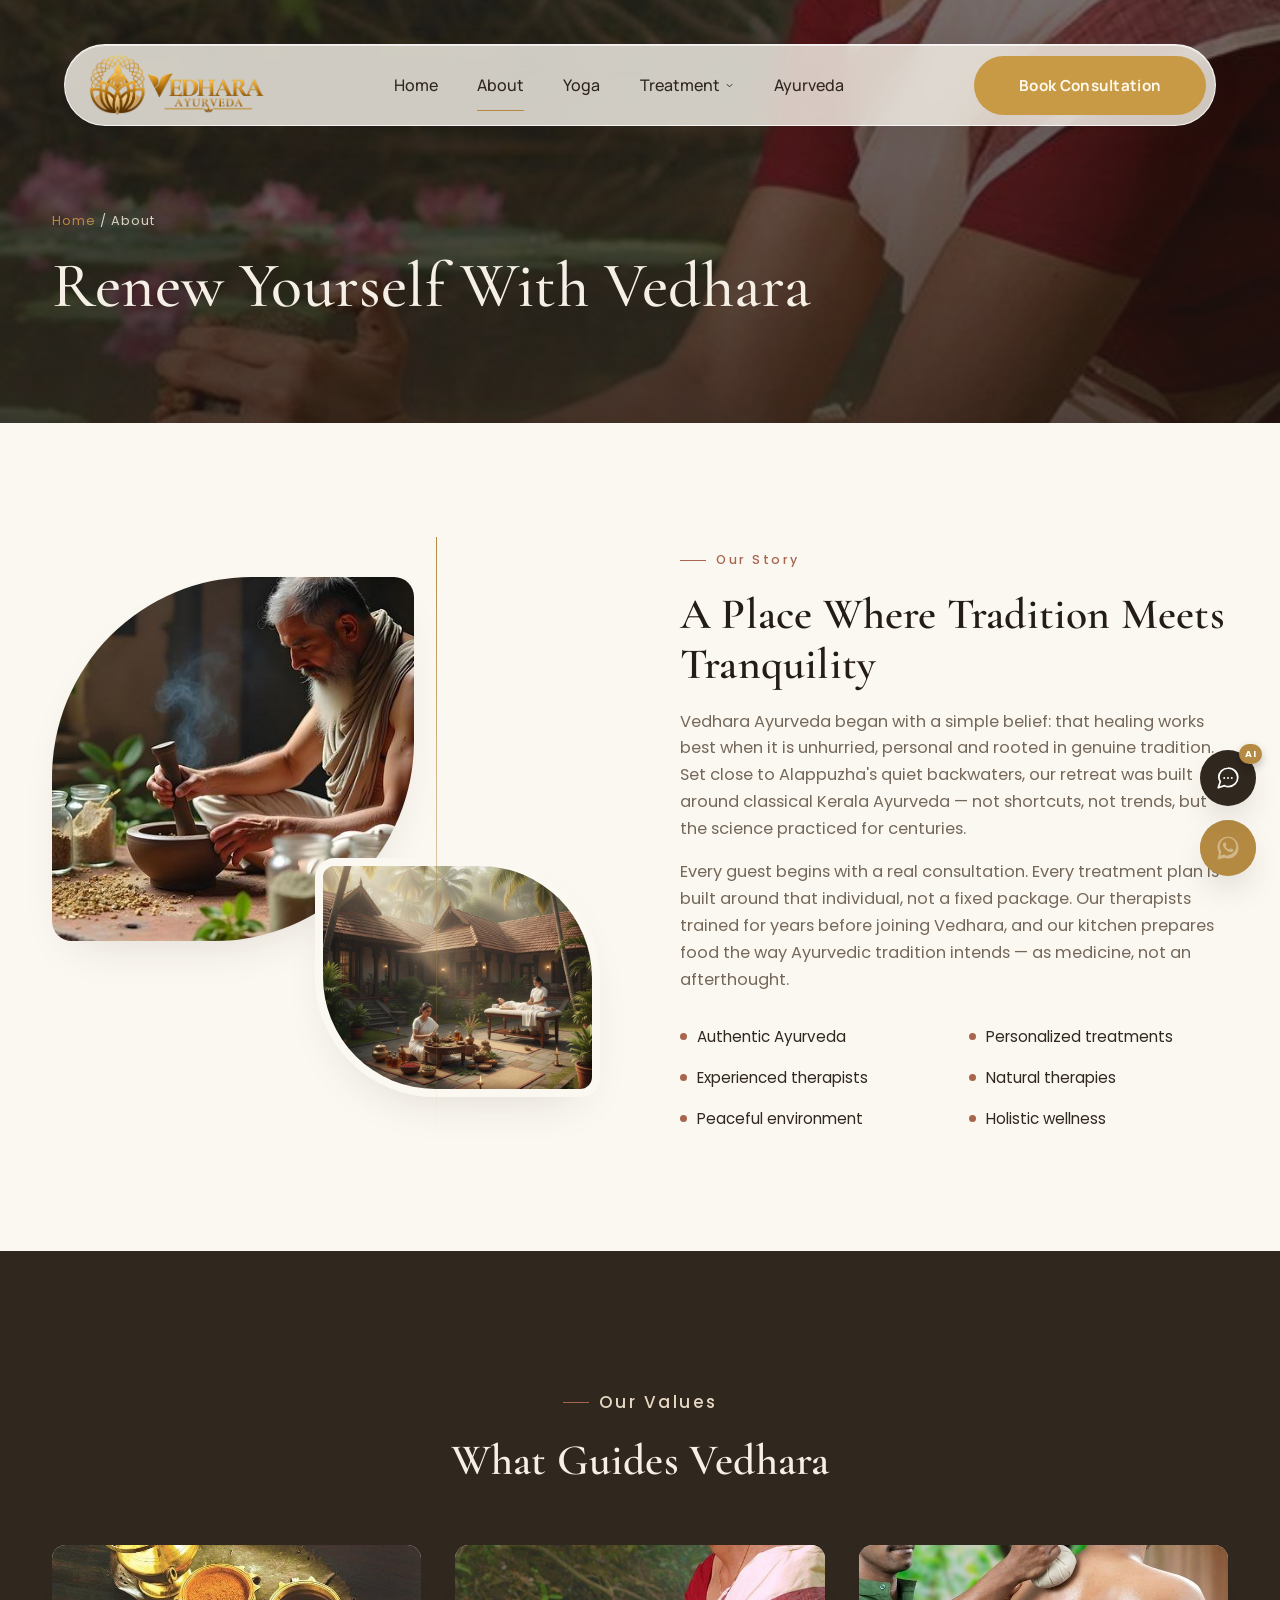
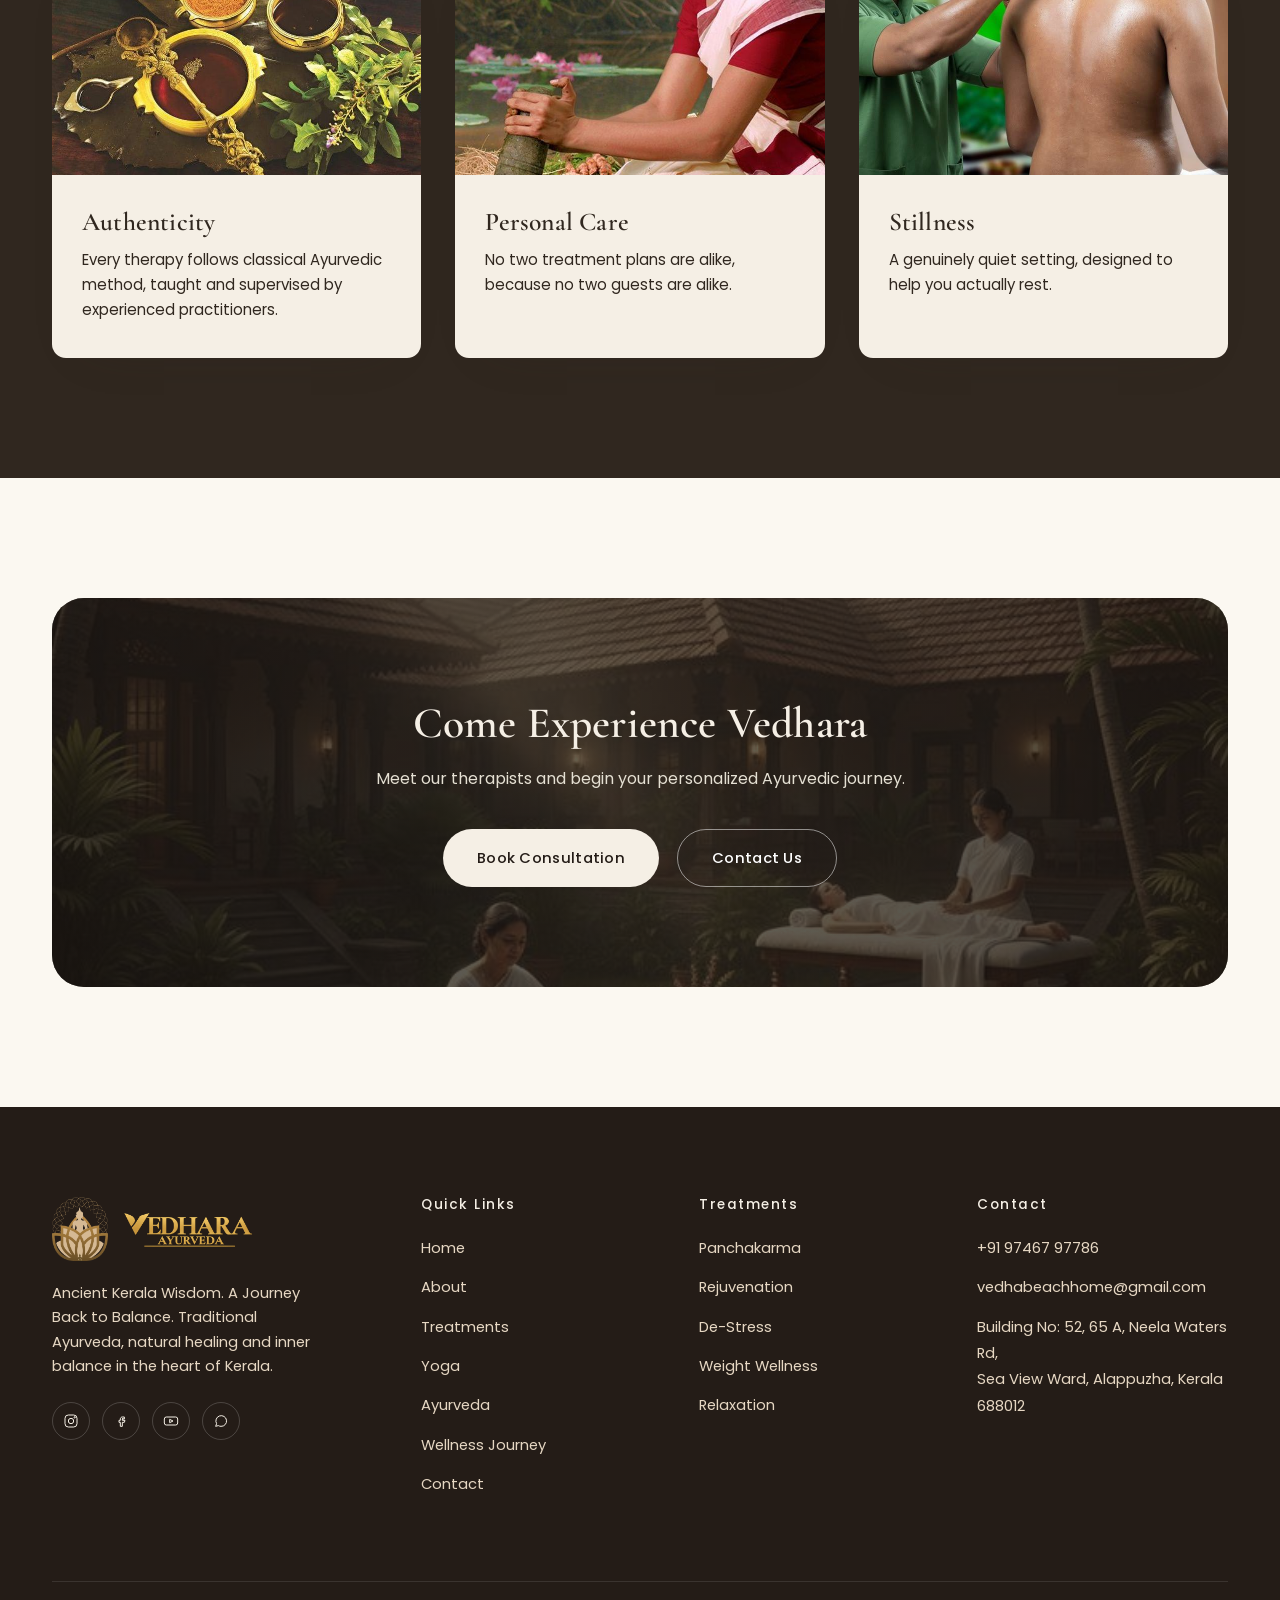
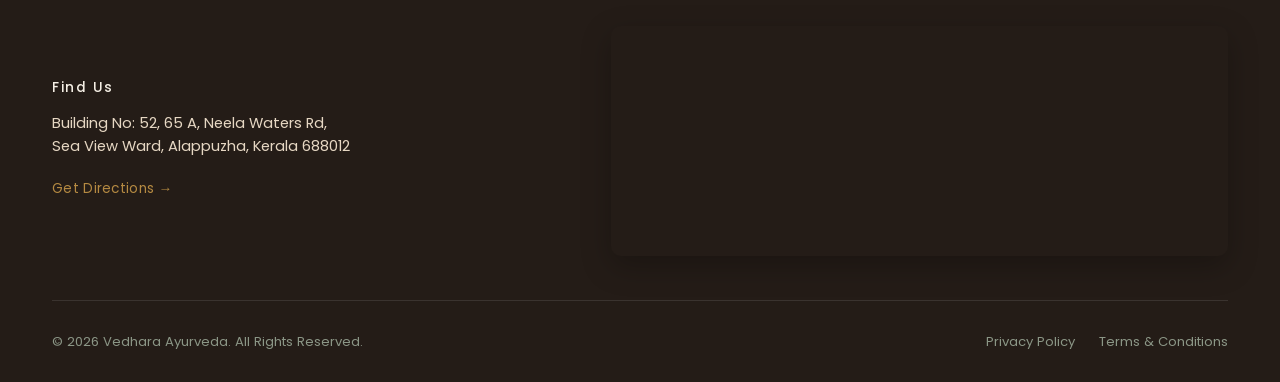
==== commit 1c44f98e: "changes in Vedhara Ayurveda website" ====
--- a/about.html
+++ b/about.html
@@ -203,7 +203,7 @@
         </a>
         <p>Ancient Kerala Wisdom. A Journey Back to Balance. Traditional Ayurveda, natural healing and inner balance in the heart of Kerala.</p>
         <div class="footer-social">
-          <a href="#" aria-label="Instagram"><svg viewBox="0 0 24 24" fill="none" stroke="currentColor" stroke-width="1.5"><rect x="3" y="3" width="18" height="18" rx="5"/><circle cx="12" cy="12" r="4"/><circle cx="17.5" cy="6.5" r="1"/></svg></a>
+          <a href="https://www.instagram.com/vedhara_ayurveda?stkn=cHBic2psdHNnY2hi" aria-label="Instagram" target="_blank" rel="noopener noreferrer"><svg viewBox="0 0 24 24" fill="none" stroke="currentColor" stroke-width="1.5"><rect x="3" y="3" width="18" height="18" rx="5"/><circle cx="12" cy="12" r="4"/><circle cx="17.5" cy="6.5" r="1"/></svg></a>
           <a href="#" aria-label="Facebook"><svg viewBox="0 0 24 24" fill="none" stroke="currentColor" stroke-width="1.5"><path d="M14 9h3V6h-3c-1.7 0-3 1.3-3 3v2H9v3h2v6h3v-6h3l1-3h-4V9c0-.6.4-1 1-1z"/></svg></a>
           <a href="#" aria-label="YouTube"><svg viewBox="0 0 24 24" fill="none" stroke="currentColor" stroke-width="1.5"><rect x="2" y="6" width="20" height="12" rx="3"/><path d="M10 9.5l5 2.5-5 2.5z"/></svg></a>
           <a href="#" aria-label="WhatsApp"><svg viewBox="0 0 24 24" fill="none" stroke="currentColor" stroke-width="1.5"><path d="M4 20l1.4-4A8 8 0 1112 20a8 8 0 01-4-1.1L4 20z"/></svg></a>
@@ -235,7 +235,7 @@
         <h4>Contact</h4>
         <ul>
           <li><a href="tel:+919746797786">+91 97467 97786</a></li>
-          <li><a href="mailto:vedharabeachhome@gmail.com">vedharabeachhome@gmail.com</a></li>
+          <li><a href="mailto:vedhabeachhome@gmail.com">vedhabeachhome@gmail.com</a></li>
           <li><a href="https://www.google.com/maps/search/?api=1&query=Building%20No%3A%2052%2C%2065%20A%2C%20Neela%20Waters%20Rd%2C%20Sea%20View%20Ward%2C%20Alappuzha%2C%20Kerala%20688012" target="_blank" rel="noopener">Building No: 52, 65 A, Neela Waters Rd,<br>Sea View Ward, Alappuzha, Kerala 688012</a></li>
         </ul>
       </div>
--- a/css/style.css
+++ b/css/style.css
@@ -1 +1 @@
-:root{--primary-green:#30271F;--dark-green:#241C17;--sage:#75685B;--cream:#FBF8F1;--sand:#E6D7C3;--terracotta:#A7654D;--gold:#B58A42;--gold-dark:#60452D;--gold-light:#E6D7C3;--dark-text:#30271F;--muted-text:#75685B;--white:#F5EFE5;--font-head:'Cormorant Garamond',serif;--font-body:'Poppins',sans-serif;--container:1240px;--radius-sm:6px;--radius-md:14px;--radius-lg:32px;--shadow-soft:0 20px 50px -25px rgba(48,39,31,.18);--ease:cubic-bezier(.22,1,.36,1);--topbar-h:38px}*,*::before,*::after{box-sizing:border-box;margin:0;padding:0}html{scroll-behavior:smooth}body{font-family:var(--font-body);color:var(--dark-text);background:var(--cream);line-height:1.65;font-weight:400;overflow-x:hidden;-webkit-font-smoothing:antialiased}img{max-width:100%;display:block}a{color:inherit;text-decoration:none}ul{list-style:none}button{font-family:inherit;cursor:pointer;border:none;background:none}input,select,textarea{font-family:inherit;font-size:1rem}h1,h2,h3,h4{font-family:var(--font-head);color:var(--dark-green);font-weight:600;line-height:1.15;letter-spacing:.2px}h1{font-size:clamp(2.6rem,5vw,4.6rem);font-weight:500}h2{font-size:clamp(2rem,3.4vw,3rem)}h3{font-size:clamp(1.35rem,2vw,1.8rem)}p{color:var(--muted-text)}.container{width:100%;max-width:var(--container);margin:0 auto;padding:0 32px}.eyebrow{font-family:var(--font-body);font-size:.78rem;letter-spacing:2.5px;color:var(--terracotta);font-weight:500;display:inline-flex;align-items:center;gap:10px;margin-bottom:18px}.eyebrow::before{content:'';width:26px;height:1px;background:var(--terracotta);display:inline-block}.section{padding:120px 0;position:relative}.section-tight{padding:80px 0}.section-head{max-width:640px;margin-bottom:60px}.section-head.center{margin-left:auto;margin-right:auto;text-align:center}.section-head p{margin-top:18px;font-size:1.05rem}.bg-sand{background:var(--sand)}.bg-forest{background:var(--primary-green);color:var(--sand)}.bg-forest h2,.bg-forest h3{color:var(--white)}.bg-forest p{color:#E6D7C3}.bg-forest .exp-card-body h3{color:var(--dark-text)}.bg-forest .exp-card-body p{color:var(--dark-text)}.btn{display:inline-flex;align-items:center;gap:10px;padding:16px 34px;border-radius:100px;font-size:.92rem;font-weight:500;letter-spacing:.3px;transition:transform .45s var(--ease),box-shadow .45s var(--ease),background .35s ease,color .35s ease;white-space:nowrap}.btn-primary{background:var(--primary-green);color:var(--white)}.btn-primary:hover{transform:translateY(-3px);box-shadow:var(--shadow-soft)}.btn-outline{border:1px solid rgba(36,31,24,.28);color:var(--dark-text)}.btn-outline:hover{transform:translateY(-3px);background:var(--dark-text);color:var(--white);border-color:var(--dark-text)}.btn-light{background:var(--white);color:var(--dark-green)}.btn-light:hover{transform:translateY(-3px);box-shadow:0 20px 50px -20px rgba(0,0,0,.5)}.btn-gold{background:var(--gold);color:var(--white)}.btn-gold:hover{transform:translateY(-3px);box-shadow:0 20px 40px -20px rgba(179,137,60,.6)}.btn-block{width:100%;justify-content:center}.link-underline{position:relative;padding-bottom:3px;font-weight:500}.link-underline::after{content:'';position:absolute;left:0;bottom:0;width:100%;height:1px;background:currentColor;transform:scaleX(1);transform-origin:right;transition:transform .4s var(--ease)}.link-underline:hover::after{transform-origin:left}.topbar{position:fixed;top:0;left:0;right:0;z-index:1061;height:var(--topbar-h);background:var(--dark-green);border-bottom:1px solid rgba(255,255,255,.06)}.topbar .container{height:100%;display:flex;align-items:center;justify-content:space-between;gap:24px}.topbar-loc,.topbar-phone{display:inline-flex;align-items:center;gap:8px;font-size:.74rem;letter-spacing:.6px;white-space:nowrap;line-height:1}.topbar-loc{color:#F5EFE5;overflow:hidden;text-overflow:ellipsis}.topbar-loc svg,.topbar-phone svg{width:13px;height:13px;flex:none;opacity:.9}.topbar-phone{color:var(--gold);font-weight:500;transition:color .3s ease}.topbar-phone:hover{color:var(--white)}.navbar{position:fixed;top:calc(var(--topbar-h) + 6px);left:0;right:0;z-index:1060;padding:0 24px;transition:top .4s var(--ease)}.navbar .container{display:flex;align-items:center;justify-content:space-between;max-width:1220px;padding:14px 22px 14px 32px;border-radius:100px;background:rgba(255,255,255,.55);border:1px solid rgba(255,255,255,.7);backdrop-filter:blur(22px) saturate(160%);-webkit-backdrop-filter:blur(22px) saturate(160%);box-shadow:0 25px 60px -30px rgba(36,31,24,.28),inset 0 1px 0 rgba(255,255,255,.75);transition:background .4s var(--ease),border-color .4s var(--ease),box-shadow .4s var(--ease),padding .4s var(--ease)}.nav-logo{display:flex;align-items:center;gap:16px;background:var(--dark-green);padding:8px 26px 8px 12px;border-radius:100px;border:1px solid rgba(179,137,60,.55);box-shadow:inset 0 1px 0 rgba(255,255,255,.08),0 14px 30px -12px rgba(0,0,0,.5);transition:padding .4s var(--ease)}.nav-logo-mark{height:70px;width:auto;transition:height .4s var(--ease);display:block;flex:none}.nav-logo-word-img{height:48px;width:auto;display:block;flex:none;transition:height .4s var(--ease)}.nav-links{display:flex;align-items:center;gap:34px}.nav-links a{font-size:.86rem;font-weight:400;color:var(--dark-text);position:relative;padding:6px 0;letter-spacing:.2px}.nav-links a::after{content:'';position:absolute;left:0;bottom:0;width:0;height:1px;background:var(--gold-dark);transition:width .35s var(--ease)}.nav-links a:hover::after,.nav-links a.active::after{width:100%}.nav-links a.active{color:var(--gold-dark);font-weight:500}.nav-dropdown{position:relative}.nav-drop-toggle{display:inline-flex;align-items:center;gap:7px;font-family:inherit;font-size:.86rem;font-weight:400;letter-spacing:.2px;color:var(--dark-text);background:none;border:none;cursor:pointer;padding:6px 0}.nav-drop-toggle .caret{width:10px;height:10px;transition:transform .35s var(--ease)}.nav-drop-toggle .caret svg{width:100%;height:100%;display:block}.nav-dropdown.open .nav-drop-toggle .caret{transform:rotate(180deg)}.nav-dropdown.active .nav-drop-toggle{color:var(--gold-dark);font-weight:500}.nav-dropdown-menu{position:absolute;top:calc(100% + 22px);left:50%;transform:translate(-50%,8px);min-width:230px;background:rgba(36,28,23,.62);backdrop-filter:blur(18px) saturate(160%);-webkit-backdrop-filter:blur(18px) saturate(160%);border:1px solid rgba(255,255,255,.12);border-radius:18px;padding:14px 8px;box-shadow:0 30px 60px -25px rgba(0,0,0,.55);opacity:0;visibility:hidden;transition:opacity .3s var(--ease),transform .3s var(--ease),visibility .3s var(--ease);z-index:1200}.nav-dropdown-menu.has-desc{min-width:340px;padding:10px}.nav-dropdown.open .nav-dropdown-menu{opacity:1;visibility:visible;transform:translate(-50%,0)}.nav-dropdown-menu a{display:block;padding:12px 16px;border-radius:10px;color:var(--white) !important;font-size:.92rem;font-weight:500}.nav-dropdown-menu a::after{display:none}.nav-dropdown-menu a:hover{background:rgba(255,255,255,.08)}.nav-dropdown-menu a.active{color:var(--gold) !important}.nav-drop-item{padding:11px 14px !important}.ndi-title{display:block;color:var(--white);font-size:.9rem;font-weight:500;margin-bottom:4px}.ndi-desc{display:block;color:rgba(255,253,249,.6);font-size:.74rem;font-weight:400;letter-spacing:.1px;line-height:1.45}.nav-drop-item.active .ndi-title{color:var(--gold)}.nav-cta{display:flex;align-items:center;gap:22px}.nav-cta .btn{padding:12px 24px;font-size:.8rem}.hamburger{display:none;flex-direction:column;gap:6px;width:30px;z-index:1100}.hamburger span{height:2px;width:100%;background:var(--dark-text);transition:transform .35s var(--ease),opacity .3s ease,background .3s ease}.navbar.scrolled .container{padding:8px 16px 8px 26px;background:rgba(255,255,255,.72);border-color:rgba(255,255,255,.8);box-shadow:0 20px 45px -28px rgba(48,39,31,.16),inset 0 1px 0 rgba(255,255,255,.75)}.navbar.scrolled .nav-links a{color:var(--dark-text)}.navbar.scrolled .nav-links a.active{color:var(--gold-dark)}.navbar.scrolled .nav-drop-toggle{color:var(--dark-text)}.navbar.scrolled .nav-dropdown.active .nav-drop-toggle{color:var(--gold-dark)}.navbar.scrolled .hamburger span{background:var(--dark-text)}.navbar.scrolled .nav-logo-mark{height:54px}.navbar.scrolled .nav-logo-word-img{height:36px}body.no-hero-nav .navbar .container{background:rgba(255,255,255,.72);border-color:rgba(255,255,255,.8);box-shadow:0 20px 45px -28px rgba(48,39,31,.16),inset 0 1px 0 rgba(255,255,255,.75)}body.no-hero-nav .navbar .nav-links a{color:var(--dark-text)}body.no-hero-nav .navbar .nav-links a.active{color:var(--gold-dark)}body.no-hero-nav .navbar .nav-drop-toggle{color:var(--dark-text)}body.no-hero-nav .navbar .nav-dropdown.active .nav-drop-toggle{color:var(--gold-dark)}body.no-hero-nav .navbar .nav-logo-mark{height:54px}body.no-hero-nav .navbar .nav-logo-word-img{height:36px}body.no-hero-nav .hamburger span{background:var(--dark-text)}.whatsapp-float{position:fixed;left:24px;bottom:24px;z-index:900;width:56px;height:56px;border-radius:50%;background:#B58A42;color:#fff;display:flex;align-items:center;justify-content:center;box-shadow:0 16px 34px -12px rgba(48,39,31,.22);transition:transform .35s var(--ease),box-shadow .35s var(--ease)}.whatsapp-float svg{width:28px;height:28px;display:block}.whatsapp-float:hover{transform:translateY(-4px) scale(1.05);box-shadow:0 20px 40px -14px rgba(48,39,31,.28)}.whatsapp-float .wa-pulse{position:absolute;inset:0;border-radius:50%;background:#B58A42;opacity:.55;animation:waPulse 2.4s ease-out infinite}@keyframes waPulse{0%{transform:scale(1);opacity:.5}100%{transform:scale(1.7);opacity:0}}.hero{position:relative;height:100vh;min-height:640px;display:flex;align-items:flex-start;padding-top:clamp(172px,21vh,224px);overflow:hidden;color:var(--white);background:var(--dark-green)}.hero-media{position:absolute;inset:0;z-index:0}.hero-media picture{display:block;width:100%;height:100%}.hero-media img{width:100%;height:100%;object-fit:cover;filter:sepia(.15) saturate(1.15) brightness(.72);animation:heroZoom 22s ease-in-out infinite alternate}.hero::after{content:'';position:absolute;inset:0;background:linear-gradient(180deg,rgba(48,39,31,.30) 0%,rgba(48,39,31,.14) 45%,rgba(48,39,31,.45) 100%);z-index:1}.hero-content{position:relative;z-index:2;max-width:780px}.hero-tagline{font-family:var(--font-body);font-size:.78rem;font-weight:500;letter-spacing:.18em;text-transform:uppercase;color:var(--sand);opacity:.82;margin-bottom:24px}.hero-tagline .ht-dot{color:var(--gold);margin:0 2px;opacity:1}.hero .eyebrow{margin-bottom:20px}.hero .eyebrow{color:var(--gold)}.hero .eyebrow::before{background:var(--gold)}.hero h1{color:var(--white);font-weight:500;margin-bottom:28px}.hero p{color:#e6e0d2;font-size:1.15rem;max-width:560px;margin-bottom:42px}.hero-btns{display:flex;gap:18px;flex-wrap:wrap}.hero-scroll{position:absolute;bottom:38px;left:50%;transform:translateX(-50%);z-index:2;display:flex;flex-direction:column;align-items:center;gap:10px;color:#e6e0d2;font-size:.72rem;letter-spacing:3px}.hero-scroll .line{width:1px;height:44px;background:linear-gradient(#e6e0d2,transparent);animation:scrollLine 2.2s ease-in-out infinite}.hero-leaf{position:absolute;opacity:.5;z-index:1;pointer-events:none}.leaf-a{top:18%;left:6%;width:70px;animation:floatY 8s ease-in-out infinite}.leaf-b{bottom:24%;right:8%;width:90px;animation:floatY 10s ease-in-out infinite reverse}.hero-threads{position:absolute;inset:0;z-index:2;overflow:hidden;pointer-events:none}.h-thread{position:absolute;top:-6px;width:1px;background:linear-gradient(to bottom,rgba(230,196,140,.7),rgba(230,196,140,.15));transform-origin:top center;animation:threadSway 6.5s ease-in-out infinite}.h-thread::after{content:'';position:absolute;left:50%;bottom:-3px;width:5px;height:5px;transform:translateX(-50%);border-radius:50%;background:radial-gradient(circle at 35% 30%,#f4dc9a,#60452D 75%);box-shadow:0 2px 5px rgba(0,0,0,.35)}.t1{left:5%;height:88px;animation-delay:0s}.t2{left:15%;height:56px;animation-delay:.7s}.t3{left:26%;height:112px;animation-delay:1.3s}.t4{left:38%;height:70px;animation-delay:.3s}.t5{left:50%;height:96px;animation-delay:1.6s}.t6{left:62%;height:64px;animation-delay:.9s}.t7{left:74%;height:104px;animation-delay:.2s}.t8{left:85%;height:60px;animation-delay:1.1s}.t9{left:94%;height:118px;animation-delay:.5s}@keyframes threadSway{0%,100%{transform:rotate(-1.4deg)}50%{transform:rotate(1.4deg)}}@media (prefers-reduced-motion:reduce){.h-thread{animation:none}}@media (max-width:768px){.hero-threads{display:none}}.page-hero{position:relative;padding:210px 0 100px;color:var(--white);background:var(--dark-green);overflow:hidden}.page-hero-media{position:absolute;inset:0}.page-hero-media img{width:100%;height:100%;object-fit:cover;filter:sepia(.15) saturate(1.1) brightness(.55)}.page-hero::after{content:'';position:absolute;inset:0;background:linear-gradient(180deg,rgba(48,39,31,.26),rgba(36,28,23,.58))}.page-hero .container{position:relative;z-index:2}.page-hero h1{color:var(--white)}.breadcrumb{font-size:.8rem;letter-spacing:1px;color:#d9d2c1;margin-bottom:18px}.breadcrumb a{color:var(--gold)}.intro-grid{display:grid;grid-template-columns:.9fr 1.1fr;gap:80px;align-items:center}.intro-media{position:relative}.intro-media img{border-radius:var(--radius-lg) var(--radius-lg) var(--radius-lg) 4px;box-shadow:var(--shadow-soft)}.intro-media .ring{position:absolute;width:150px;height:150px;border:1px solid var(--gold);border-radius:50%;bottom:-40px;left:-40px;z-index:-1}.intro-text .signature-btn{margin-top:34px}.cards-3{display:grid;grid-template-columns:repeat(3,1fr);gap:34px}.exp-card{background:var(--white);border-radius:var(--radius-md);overflow:hidden;box-shadow:0 20px 50px -35px rgba(48,39,31,.20);transition:transform .5s var(--ease),box-shadow .5s var(--ease)}.exp-card:hover{transform:translateY(-10px);box-shadow:var(--shadow-soft)}.exp-card-media{position:relative;height:230px;overflow:hidden}.exp-card-media img{width:100%;height:100%;object-fit:cover;transition:transform .8s var(--ease)}.exp-card:hover .exp-card-media img{transform:scale(1.08)}.exp-num{position:absolute;top:18px;left:18px;font-family:var(--font-head);font-size:1.6rem;color:var(--white);background:rgba(48,39,31,.24);backdrop-filter:blur(4px);width:52px;height:52px;border-radius:50%;display:flex;align-items:center;justify-content:center}.exp-card-body{padding:32px 30px 36px}.exp-card-body h3{margin-bottom:12px}.exp-card-body p{font-size:.94rem}.about-grid{display:grid;grid-template-columns:1fr 1fr;gap:80px;align-items:center}.collage{position:relative;height:520px}.collage img{position:absolute;border-radius:var(--radius-lg);box-shadow:var(--shadow-soft);object-fit:cover}.collage .c1{width:66%;height:70%;top:0;left:0;border-radius:200px 20px 200px 20px}.collage .c2{width:52%;height:46%;bottom:0;right:0;border-radius:20px 120px 20px 120px;border:8px solid var(--cream)}.collage .vline{position:absolute;left:70%;top:-40px;width:1px;height:calc(100% + 80px);background:linear-gradient(var(--gold),transparent)}.about-points{list-style:none;margin-top:30px;display:grid;grid-template-columns:1fr 1fr;gap:16px 30px}.about-points li{display:flex;align-items:center;gap:10px;font-size:.95rem;color:var(--dark-text)}.about-points li::before{content:'';width:7px;height:7px;border-radius:50%;background:var(--terracotta);flex:none}.treat-grid{display:grid;grid-template-columns:repeat(3,1fr);gap:28px}.treat-card{position:relative;border-radius:var(--radius-md);overflow:hidden;height:340px;box-shadow:0 20px 45px -30px rgba(0,0,0,.5)}.treat-card img{width:100%;height:100%;object-fit:cover;transition:transform .8s var(--ease)}.treat-card::after{content:'';position:absolute;inset:0;background:linear-gradient(180deg,transparent 30%,rgba(21,32,24,.92) 100%)}.treat-card:hover img{transform:scale(1.1)}.treat-card-body{position:absolute;left:0;right:0;bottom:0;padding:26px 24px;z-index:2;color:var(--white)}.treat-card-body h3{color:var(--white);font-size:1.25rem;margin-bottom:0}.treat-card-body p,.treat-card-body a{display:none}.timeline{display:flex;justify-content:space-between;position:relative;margin-top:70px}.timeline::before{content:'';position:absolute;top:28px;left:5%;right:5%;height:1px;background:rgba(255,255,255,.25)}.tl-step{flex:1;text-align:center;position:relative;padding:0 10px}.tl-num{width:56px;height:56px;border-radius:50%;background:var(--gold);color:var(--dark-green);display:flex;align-items:center;justify-content:center;font-family:var(--font-head);font-size:1.3rem;font-weight:600;margin:0 auto 20px;position:relative;z-index:2;transform:scale(.9);opacity:0;transition:all .6s var(--ease)}.tl-step.in-view .tl-num{opacity:1;transform:scale(1)}.tl-step h4{color:var(--white);font-family:var(--font-body);font-size:.95rem;font-weight:500;letter-spacing:.3px}.approach{display:grid;grid-template-columns:repeat(4,1fr);gap:0;position:relative;margin-top:60px}.approach::before{content:'';position:absolute;top:34px;left:12%;right:12%;height:1px;border-top:1px dashed rgba(36,31,24,.25)}.ap-step{text-align:center;padding:0 20px;opacity:0;transform:translateY(24px);transition:all .7s var(--ease)}.ap-step.in-view{opacity:1;transform:translateY(0)}.ap-num{width:68px;height:68px;border-radius:50%;border:1px solid var(--terracotta);color:var(--terracotta);font-family:var(--font-head);font-size:1.5rem;display:flex;align-items:center;justify-content:center;margin:0 auto 22px;background:var(--cream);position:relative;z-index:1}.ap-step h4{margin-bottom:10px}.ap-step p{font-size:.9rem}.overlay-panel{position:relative;border-radius:var(--radius-lg);overflow:hidden;min-height:520px;display:flex;align-items:flex-end}.overlay-panel img{position:absolute;inset:0;width:100%;height:100%;object-fit:cover}.overlay-panel::after{content:'';position:absolute;inset:0;background:linear-gradient(90deg,rgba(36,28,23,.58) 0%,rgba(48,39,31,.10) 65%)}.overlay-panel-body{position:relative;z-index:2;padding:60px;max-width:520px;color:var(--white)}.overlay-panel-body h2{color:var(--white);margin-bottom:16px}.overlay-panel-body p{color:#e2ddd0;margin-bottom:30px}.dosha-grid{display:grid;grid-template-columns:repeat(3,1fr);gap:30px}.dosha-card{background:var(--white);padding:44px 32px;border-radius:var(--radius-md);text-align:center;box-shadow:0 20px 45px -35px rgba(0,0,0,.3);border-top:3px solid var(--sage)}.dosha-card:nth-child(2){border-top-color:var(--terracotta)}.dosha-card:nth-child(3){border-top-color:var(--gold)}.dosha-icon{width:56px;height:56px;margin:0 auto 22px}.dosha-card h3{margin-bottom:12px}.dosha-card p{font-size:.9rem}.stats-grid{display:grid;grid-template-columns:repeat(4,1fr);gap:30px;text-align:center}.stat{padding:20px}.stat .num{font-family:var(--font-head);font-size:clamp(2.4rem,4vw,3.4rem);color:var(--white);display:block;font-weight:600}.stat .label{color:var(--gold);font-size:.85rem;letter-spacing:1px;margin-top:8px;display:block}.google-rating-bar{display:flex;align-items:center;justify-content:center;gap:16px;flex-wrap:wrap;margin:-8px 0 50px}.google-g-icon{width:24px;height:24px;flex:none}.grb-score{display:flex;align-items:center;gap:8px}.grb-number{font-family:var(--font-head);font-size:1.3rem;color:var(--dark-green);font-weight:600}.grb-count{font-size:.88rem;color:var(--muted-text);padding-right:4px}.grb-link{font-size:.82rem;color:var(--dark-text);border:1px solid rgba(36,31,24,.18);padding:8px 18px;border-radius:30px;transition:.3s ease;white-space:nowrap}.grb-link:hover{background:var(--dark-green);color:var(--white);border-color:var(--dark-green)}.grb-link-alt{color:var(--white);background:var(--terracotta);border-color:var(--terracotta)}.grb-link-alt:hover{background:var(--dark-green);border-color:var(--dark-green)}.testi-wrap{max-width:780px;margin:0 auto;text-align:center;position:relative}.testi-slide{display:none}.testi-slide.active{display:block;animation:fadeIn .6s var(--ease)}.testi-avatar{width:54px;height:54px;border-radius:50%;display:flex;align-items:center;justify-content:center;margin:0 auto 18px;color:#fff;font-family:var(--font-head);font-size:1.25rem;font-weight:600}.testi-avatar.is-generic{background:#F5EFE5;color:#75685B}.testi-avatar.is-generic svg{width:26px;height:26px}.testi-quote{font-family:var(--font-head);font-size:clamp(1.35rem,2.4vw,1.9rem);font-style:italic;color:var(--dark-green);line-height:1.5;margin-bottom:28px}.testi-meta{display:flex;flex-direction:column;align-items:center;gap:6px}.testi-meta .name{font-weight:500;color:var(--dark-text)}.testi-meta .loc{font-size:.82rem;color:var(--muted-text)}.testi-stars{color:var(--gold);letter-spacing:3px;font-size:.9rem}.testi-trip{font-size:.76rem;color:var(--muted-text);letter-spacing:.3px;margin-top:2px}.testi-source{display:flex;align-items:center;justify-content:center;gap:7px;margin-top:14px;font-size:.78rem;color:var(--muted-text);letter-spacing:.2px}.testi-source svg{width:14px;height:14px;flex:none}.testi-controls{display:flex;justify-content:center;align-items:center;gap:26px;margin-top:44px}.testi-arrow{width:46px;height:46px;border-radius:50%;border:1px solid rgba(36,31,24,.25);display:flex;align-items:center;justify-content:center;transition:.35s var(--ease)}.testi-arrow:hover{background:var(--dark-green);color:var(--white);border-color:var(--dark-green)}.testi-dots{display:flex;gap:9px}.testi-dots span{width:7px;height:7px;border-radius:50%;background:rgba(36,31,24,.25);transition:.3s;cursor:pointer}.testi-dots span.active{background:var(--terracotta);width:22px;border-radius:6px}.gallery-grid{columns:4 240px;column-gap:20px}.gallery-item{break-inside:avoid;margin-bottom:20px;position:relative;border-radius:var(--radius-sm);overflow:hidden;cursor:pointer}.gallery-item img{width:100%;display:block;transition:transform .7s var(--ease)}.gallery-item .g-overlay{position:absolute;inset:0;background:rgba(48,39,31,.30);opacity:0;display:flex;align-items:center;justify-content:center;transition:opacity .4s ease}.gallery-item:hover img{transform:scale(1.08)}.gallery-item:hover .g-overlay{opacity:1}.g-overlay svg{width:34px;height:34px;stroke:var(--white)}.lightbox{position:fixed;inset:0;background:rgba(10,16,12,.94);z-index:2000;display:none;align-items:center;justify-content:center;padding:40px}.lightbox.active{display:flex;animation:fadeIn .3s ease}.lightbox img{max-width:90vw;max-height:85vh;border-radius:var(--radius-sm)}.lightbox-close,.lightbox-prev,.lightbox-next{position:absolute;color:var(--white);width:48px;height:48px;border-radius:50%;border:1px solid rgba(255,255,255,.3);display:flex;align-items:center;justify-content:center;transition:.3s}.lightbox-close{top:30px;right:30px}.lightbox-prev{left:30px;top:50%;transform:translateY(-50%)}.lightbox-next{right:30px;top:50%;transform:translateY(-50%)}.lightbox-close:hover,.lightbox-prev:hover,.lightbox-next:hover{background:var(--white);color:var(--dark-green)}.faq-list{max-width:820px;margin:0 auto}.faq-item{border-bottom:1px solid rgba(36,31,24,.15)}.faq-q{width:100%;display:flex;justify-content:space-between;align-items:center;padding:26px 4px;text-align:left;font-family:var(--font-head);font-size:1.2rem;color:var(--dark-green)}.faq-q .plus{width:26px;height:26px;flex:none;position:relative;margin-left:20px}.faq-q .plus::before,.faq-q .plus::after{content:'';position:absolute;background:var(--terracotta);top:50%;left:50%;transform:translate(-50%,-50%)}.faq-q .plus::before{width:16px;height:1.5px}.faq-q .plus::after{width:1.5px;height:16px;transition:transform .35s var(--ease)}.faq-item.open .faq-q .plus::after{transform:translate(-50%,-50%) rotate(90deg) scaleY(0)}.faq-a{max-height:0;overflow:hidden;transition:max-height .45s var(--ease)}.faq-a p{padding:0 4px 26px;font-size:.95rem;max-width:680px}.cta-banner{position:relative;border-radius:var(--radius-lg);overflow:hidden;padding:100px 60px;text-align:center}.cta-banner img{position:absolute;inset:0;width:100%;height:100%;object-fit:cover;filter:sepia(.2) brightness(.5)}.cta-banner::after{content:'';position:absolute;inset:0;background:radial-gradient(circle at center,rgba(48,39,31,.30),rgba(36,28,23,.58))}.cta-banner-body{position:relative;z-index:2;color:var(--white);max-width:640px;margin:0 auto}.cta-banner-body h2{color:var(--white);margin-bottom:18px}.cta-banner-body p{color:#e5e0d3;margin-bottom:36px}.cta-banner-btns{display:flex;gap:18px;justify-content:center;flex-wrap:wrap}.contact-grid{display:grid;grid-template-columns:.85fr 1.15fr;gap:70px}.contact-info h3{margin-bottom:8px}.contact-info .cinfo-block{margin-bottom:30px}.contact-info .cinfo-label{font-size:.75rem;letter-spacing:2px;color:var(--terracotta);margin-bottom:6px;display:block}.contact-info .cinfo-value{font-size:1.05rem;color:var(--dark-text)}.map-embed{margin-top:30px;border-radius:var(--radius-md);overflow:hidden;height:220px;background:var(--sand) url('data:image/svg+xml;utf8,<svg xmlns="http://www.w3.org/2000/svg" width="100" height="100"><path d="M0 50 Q 25 20 50 50 T 100 50" stroke="%23b5673a" fill="none" stroke-width="1"/></svg>');display:flex;align-items:center;justify-content:center;color:var(--muted-text);font-size:.85rem;border:1px solid rgba(36,31,24,.1)}.social-row{display:flex;gap:14px;margin-top:10px}.social-row a{width:42px;height:42px;border-radius:50%;border:1px solid rgba(36,31,24,.2);display:flex;align-items:center;justify-content:center;transition:.35s var(--ease)}.social-row a:hover{background:var(--dark-green);border-color:var(--dark-green);color:var(--white)}.social-row svg{width:18px;height:18px}.form-card{background:var(--white);padding:46px;border-radius:var(--radius-md);box-shadow:0 20px 50px -35px rgba(48,39,31,.20)}.form-row{display:grid;grid-template-columns:1fr 1fr;gap:20px}.field{margin-bottom:20px}.field label{display:block;font-size:.82rem;color:var(--dark-text);margin-bottom:8px;font-weight:500}.field input,.field select,.field textarea{width:100%;padding:14px 16px;border:1px solid rgba(36,31,24,.18);border-radius:var(--radius-sm);background:var(--cream);color:var(--dark-text);transition:border-color .3s ease,box-shadow .3s ease}.field input:focus,.field select:focus,.field textarea:focus{outline:none;border-color:var(--terracotta);box-shadow:0 0 0 3px rgba(181,103,58,.12)}.field textarea{resize:vertical;min-height:120px}.field .error-msg{color:#A7654D;font-size:.78rem;margin-top:6px;display:none}.field.invalid input,.field.invalid select,.field.invalid textarea{border-color:#A7654D}.field.invalid .error-msg{display:block}.form-success{display:none;text-align:center;padding:60px 20px}.form-success.active{display:block}.form-success svg{width:60px;height:60px;stroke:var(--terracotta);margin:0 auto 20px}footer{background:var(--dark-green);color:#F5EFE5;padding:90px 0 0}.footer-grid{display:grid;grid-template-columns:1.4fr 1fr 1fr 1.1fr;gap:50px;padding-bottom:70px;border-bottom:1px solid rgba(255,255,255,.1)}.footer-brand-logo{display:flex;align-items:center;gap:16px;margin-bottom:20px;text-decoration:none;transition:opacity .25s ease}.footer-brand-logo:hover{opacity:.85}.footer-brand-logo .nav-logo-mark{height:64px;width:auto;flex:none}.footer-brand-logo .nav-logo-word-img{height:44px}.footer-brand p{color:#E6D7C3;font-size:.92rem;max-width:280px;margin-bottom:24px}.footer-col h4{color:var(--white);font-family:var(--font-body);font-size:.85rem;letter-spacing:1.5px;margin-bottom:22px;font-weight:500}.footer-col li{margin-bottom:13px}.footer-col a{font-size:.92rem;color:#E6D7C3;transition:color .3s ease,padding-left .3s ease}.footer-col a:hover{color:var(--gold);padding-left:4px}.footer-map{display:grid;grid-template-columns:1fr 1.2fr;gap:44px;align-items:center;padding:44px 0;border-bottom:1px solid rgba(255,255,255,.1)}.footer-map-text h4{color:var(--white);font-family:var(--font-body);font-size:.85rem;letter-spacing:1.5px;margin-bottom:16px;font-weight:500}.footer-map-text address{font-style:normal;color:#E6D7C3;font-size:.92rem;line-height:1.6;margin-bottom:16px;max-width:380px}.footer-map-text a.footer-map-link{display:inline-flex;align-items:center;gap:6px;color:var(--gold);font-size:.85rem;letter-spacing:.3px;transition:padding-left .3s ease}.footer-map-text a.footer-map-link:hover{padding-left:4px}.footer-map-embed{border-radius:10px;overflow:hidden;line-height:0;box-shadow:0 10px 30px rgba(0,0,0,.25)}.footer-map-embed iframe{width:100%;height:230px;border:0;display:block;filter:grayscale(35%) contrast(1.05)}.footer-bottom{display:flex;justify-content:space-between;align-items:center;padding:30px 0;font-size:.82rem;color:#8b9686;flex-wrap:wrap;gap:12px}.footer-bottom .flinks{display:flex;gap:24px}.footer-social{display:flex;gap:12px;margin-top:20px}.footer-social a{width:38px;height:38px;border-radius:50%;border:1px solid rgba(255,255,255,.18);display:flex;align-items:center;justify-content:center;transition:.3s ease}.footer-social a:hover{background:var(--gold);border-color:var(--gold);color:var(--dark-green)}.footer-social svg{width:16px;height:16px}.back-top{position:fixed;bottom:24px;right:24px;z-index:900;width:50px;height:50px;border-radius:50%;background:var(--dark-green);color:var(--white);display:flex;align-items:center;justify-content:center;opacity:0;visibility:hidden;transform:translateY(10px);transition:.4s var(--ease)}.back-top.show{opacity:1;visibility:visible;transform:translateY(0)}.back-top:hover{background:var(--terracotta)}.booking-wrap{display:grid;grid-template-columns:.9fr 1.3fr;gap:60px}.booking-side{background:var(--primary-green);color:var(--white);padding:50px 40px;border-radius:var(--radius-md);height:fit-content}.booking-side h3{color:var(--white);margin-bottom:18px}.booking-side p{color:#E6D7C3;font-size:.92rem;margin-bottom:26px}.booking-side ul li{display:flex;gap:12px;margin-bottom:16px;font-size:.9rem;color:#F5EFE5;align-items:flex-start}.booking-side ul li::before{content:'✓';color:var(--gold);flex:none}.trust-grid{display:grid;grid-template-columns:repeat(3,1fr);gap:26px}.trust-item{display:flex;gap:16px;align-items:flex-start;padding:26px;background:var(--white);border-radius:var(--radius-sm);box-shadow:0 15px 40px -35px rgba(0,0,0,.4)}.trust-item .dot{width:10px;height:10px;border-radius:50%;background:var(--terracotta);margin-top:7px;flex:none}.trust-item h4{font-size:1rem;margin-bottom:4px}.trust-item p{font-size:.85rem}.page-loader{position:fixed;inset:0;background:var(--cream);z-index:5000;display:flex;align-items:center;justify-content:center;transition:opacity .6s ease,visibility .6s ease}.page-loader.hidden{opacity:0;visibility:hidden}.loader-leaf{width:46px;height:46px;border:2px solid var(--sage);border-top-color:var(--terracotta);border-radius:50%;animation:spin 1s linear infinite}a:focus-visible,button:focus-visible,input:focus-visible,select:focus-visible,textarea:focus-visible{outline:2px solid var(--terracotta);outline-offset:3px}:root{--primary-green:#30271F !important;--dark-green:#241C17 !important;--sage:#75685B !important;--cream:#FBF8F1 !important;--sand:#E6D7C3 !important;--terracotta:#A7654D !important;--gold:#B58A42 !important;--gold-dark:#60452D !important;--gold-light:#E6D7C3 !important;--dark-text:#30271F !important;--muted-text:#75685B !important;--white:#F5EFE5 !important}.whatsapp-float,.whatsapp-float .wa-pulse{background:#B58A42 !important}.whatsapp-float{color:#F5EFE5 !important;box-shadow:0 16px 34px -12px rgba(48,39,31,.28) !important}.whatsapp-float:hover{background:#60452D !important;box-shadow:0 20px 40px -14px rgba(48,39,31,.35) !important}.green,.green-bg,.bg-green,.sage,.sage-bg,.olive,.olive-bg,.forest,.forest-bg,.section-green,.section-sage,.text-green,.text-sage,.text-olive{background-color:#F5EFE5 !important;color:#30271F !important;border-color:#E6D7C3 !important}[class*="green"] .cta,[class*="green"] .cta-section,[class*="green"] .cta-card,[class*="green"] .hero-overlay{background-color:#241C17 !important;color:#F5EFE5 !important}.visually-hidden{position:absolute!important;width:1px;height:1px;padding:0;margin:-1px;overflow:hidden;clip:rect(0,0,0,0);white-space:nowrap;border:0}
+:root{--primary-green:#30271F;--dark-green:#241C17;--sage:#75685B;--cream:#FBF8F1;--sand:#E6D7C3;--terracotta:#A7654D;--gold:#B58A42;--gold-dark:#60452D;--gold-light:#E6D7C3;--dark-text:#30271F;--muted-text:#75685B;--white:#F5EFE5;--font-head:'Cormorant Garamond',serif;--font-body:'Poppins',sans-serif;--container:1240px;--radius-sm:6px;--radius-md:14px;--radius-lg:32px;--shadow-soft:0 20px 50px -25px rgba(48,39,31,.18);--ease:cubic-bezier(.22,1,.36,1);--topbar-h:38px}*,*::before,*::after{box-sizing:border-box;margin:0;padding:0}html{scroll-behavior:smooth;overflow-x:hidden;width:100%;max-width:100%}body{font-family:var(--font-body);color:var(--dark-text);background:var(--cream);line-height:1.65;font-weight:400;overflow-x:hidden;width:100%;max-width:100%;position:relative;-webkit-font-smoothing:antialiased}img{max-width:100%;display:block}a{color:inherit;text-decoration:none}ul{list-style:none}button{font-family:inherit;cursor:pointer;border:none;background:none}input,select,textarea{font-family:inherit;font-size:1rem}h1,h2,h3,h4{font-family:var(--font-head);color:var(--dark-green);font-weight:600;line-height:1.15;letter-spacing:.2px}h1{font-size:clamp(2.6rem,5vw,4.6rem);font-weight:500}h2{font-size:clamp(2rem,3.4vw,3rem)}h3{font-size:clamp(1.35rem,2vw,1.8rem)}p{color:var(--muted-text)}.container{width:100%;max-width:var(--container);margin:0 auto;padding:0 32px}.eyebrow{font-family:var(--font-body);font-size:.78rem;letter-spacing:2.5px;color:var(--terracotta);font-weight:500;display:inline-flex;align-items:center;gap:10px;margin-bottom:18px}.eyebrow::before{content:'';width:26px;height:1px;background:var(--terracotta);display:inline-block}.section{padding:120px 0;position:relative}.section-tight{padding:80px 0}.section-head{max-width:640px;margin-bottom:60px}.section-head.center{margin-left:auto;margin-right:auto;text-align:center}.section-head p{margin-top:18px;font-size:1.05rem}.bg-sand{background:var(--sand)}.bg-forest{background:var(--primary-green);color:var(--sand)}.bg-forest h2,.bg-forest h3{color:var(--white)}.bg-forest p{color:#E6D7C3}.bg-forest .exp-card-body h3{color:var(--dark-text)}.bg-forest .exp-card-body p{color:var(--dark-text)}.btn{display:inline-flex;align-items:center;gap:10px;padding:16px 34px;border-radius:100px;font-size:.92rem;font-weight:500;letter-spacing:.3px;transition:transform .45s var(--ease),box-shadow .45s var(--ease),background .35s ease,color .35s ease;white-space:nowrap}.btn-primary{background:var(--primary-green);color:var(--white)}.btn-primary:hover{transform:translateY(-3px);box-shadow:var(--shadow-soft)}.btn-outline{border:1px solid rgba(36,31,24,.28);color:var(--dark-text)}.btn-outline:hover{transform:translateY(-3px);background:var(--dark-text);color:var(--white);border-color:var(--dark-text)}.btn-light{background:var(--white);color:var(--dark-green)}.btn-light:hover{transform:translateY(-3px);box-shadow:0 20px 50px -20px rgba(0,0,0,.5)}.btn-gold{background:var(--gold);color:var(--white)}.btn-gold:hover{transform:translateY(-3px);box-shadow:0 20px 40px -20px rgba(179,137,60,.6)}.btn-block{width:100%;justify-content:center}.link-underline{position:relative;padding-bottom:3px;font-weight:500}.link-underline::after{content:'';position:absolute;left:0;bottom:0;width:100%;height:1px;background:currentColor;transform:scaleX(1);transform-origin:right;transition:transform .4s var(--ease)}.link-underline:hover::after{transform-origin:left}.topbar{position:fixed;top:0;left:0;right:0;z-index:1061;height:var(--topbar-h);background:var(--dark-green);border-bottom:1px solid rgba(255,255,255,.06)}.topbar .container{height:100%;display:flex;align-items:center;justify-content:space-between;gap:24px}.topbar-loc,.topbar-phone{display:inline-flex;align-items:center;gap:8px;font-size:.74rem;letter-spacing:.6px;white-space:nowrap;line-height:1}.topbar-loc{color:#F5EFE5;overflow:hidden;text-overflow:ellipsis}.topbar-loc svg,.topbar-phone svg{width:13px;height:13px;flex:none;opacity:.9}.topbar-phone{color:var(--gold);font-weight:500;transition:color .3s ease}.topbar-phone:hover{color:var(--white)}.navbar{position:fixed;top:calc(var(--topbar-h) + 6px);left:0;right:0;z-index:1060;padding:0 24px;transition:top .4s var(--ease)}.navbar .container{display:flex;align-items:center;justify-content:space-between;max-width:1220px;padding:14px 22px 14px 32px;border-radius:100px;background:rgba(255,255,255,.55);border:1px solid rgba(255,255,255,.7);backdrop-filter:blur(22px) saturate(160%);-webkit-backdrop-filter:blur(22px) saturate(160%);box-shadow:0 25px 60px -30px rgba(36,31,24,.28),inset 0 1px 0 rgba(255,255,255,.75);transition:background .4s var(--ease),border-color .4s var(--ease),box-shadow .4s var(--ease),padding .4s var(--ease)}.nav-logo{display:flex;align-items:center;gap:16px;background:var(--dark-green);padding:8px 26px 8px 12px;border-radius:100px;border:1px solid rgba(179,137,60,.55);box-shadow:inset 0 1px 0 rgba(255,255,255,.08),0 14px 30px -12px rgba(0,0,0,.5);transition:padding .4s var(--ease)}.nav-logo-mark{height:70px;width:auto;transition:height .4s var(--ease);display:block;flex:none}.nav-logo-word-img{height:48px;width:auto;display:block;flex:none;transition:height .4s var(--ease)}.nav-links{display:flex;align-items:center;gap:34px}.nav-links a{font-size:.86rem;font-weight:400;color:var(--dark-text);position:relative;padding:6px 0;letter-spacing:.2px}.nav-links a::after{content:'';position:absolute;left:0;bottom:0;width:0;height:1px;background:var(--gold-dark);transition:width .35s var(--ease)}.nav-links a:hover::after,.nav-links a.active::after{width:100%}.nav-links a.active{color:var(--gold-dark);font-weight:500}.nav-dropdown{position:relative}.nav-drop-toggle{display:inline-flex;align-items:center;gap:7px;font-family:inherit;font-size:.86rem;font-weight:400;letter-spacing:.2px;color:var(--dark-text);background:none;border:none;cursor:pointer;padding:6px 0}.nav-drop-toggle .caret{width:10px;height:10px;transition:transform .35s var(--ease)}.nav-drop-toggle .caret svg{width:100%;height:100%;display:block}.nav-dropdown.open .nav-drop-toggle .caret{transform:rotate(180deg)}.nav-dropdown.active .nav-drop-toggle{color:var(--gold-dark);font-weight:500}.nav-dropdown-menu{position:absolute;top:calc(100% + 22px);left:50%;transform:translate(-50%,8px);min-width:230px;background:rgba(36,28,23,.62);backdrop-filter:blur(18px) saturate(160%);-webkit-backdrop-filter:blur(18px) saturate(160%);border:1px solid rgba(255,255,255,.12);border-radius:18px;padding:14px 8px;box-shadow:0 30px 60px -25px rgba(0,0,0,.55);opacity:0;visibility:hidden;transition:opacity .3s var(--ease),transform .3s var(--ease),visibility .3s var(--ease);z-index:1200}.nav-dropdown-menu.has-desc{min-width:340px;padding:10px}.nav-dropdown.open .nav-dropdown-menu{opacity:1;visibility:visible;transform:translate(-50%,0)}.nav-dropdown-menu a{display:block;padding:12px 16px;border-radius:10px;color:var(--white) !important;font-size:.92rem;font-weight:500}.nav-dropdown-menu a::after{display:none}.nav-dropdown-menu a:hover{background:rgba(255,255,255,.08)}.nav-dropdown-menu a.active{color:var(--gold) !important}.nav-drop-item{padding:11px 14px !important}.ndi-title{display:block;color:var(--white);font-size:.9rem;font-weight:500;margin-bottom:4px}.ndi-desc{display:block;color:rgba(255,253,249,.6);font-size:.74rem;font-weight:400;letter-spacing:.1px;line-height:1.45}.nav-drop-item.active .ndi-title{color:var(--gold)}.nav-cta{display:flex;align-items:center;gap:22px}.nav-cta .btn{padding:12px 24px;font-size:.8rem}.hamburger{display:none;flex-direction:column;gap:6px;width:30px;z-index:1100}.hamburger span{height:2px;width:100%;background:var(--dark-text);transition:transform .35s var(--ease),opacity .3s ease,background .3s ease}.navbar.scrolled .container{padding:8px 16px 8px 26px;background:rgba(255,255,255,.72);border-color:rgba(255,255,255,.8);box-shadow:0 20px 45px -28px rgba(48,39,31,.16),inset 0 1px 0 rgba(255,255,255,.75)}.navbar.scrolled .nav-links a{color:var(--dark-text)}.navbar.scrolled .nav-links a.active{color:var(--gold-dark)}.navbar.scrolled .nav-drop-toggle{color:var(--dark-text)}.navbar.scrolled .nav-dropdown.active .nav-drop-toggle{color:var(--gold-dark)}.navbar.scrolled .hamburger span{background:var(--dark-text)}.navbar.scrolled .nav-logo-mark{height:54px}.navbar.scrolled .nav-logo-word-img{height:36px}body.no-hero-nav .navbar .container{background:rgba(255,255,255,.72);border-color:rgba(255,255,255,.8);box-shadow:0 20px 45px -28px rgba(48,39,31,.16),inset 0 1px 0 rgba(255,255,255,.75)}body.no-hero-nav .navbar .nav-links a{color:var(--dark-text)}body.no-hero-nav .navbar .nav-links a.active{color:var(--gold-dark)}body.no-hero-nav .navbar .nav-drop-toggle{color:var(--dark-text)}body.no-hero-nav .navbar .nav-dropdown.active .nav-drop-toggle{color:var(--gold-dark)}body.no-hero-nav .navbar .nav-logo-mark{height:54px}body.no-hero-nav .navbar .nav-logo-word-img{height:36px}body.no-hero-nav .hamburger span{background:var(--dark-text)}.whatsapp-float{position:fixed;right:24px;bottom:24px;z-index:900;width:56px;height:56px;border-radius:50%;background:#B58A42;color:#fff;display:flex;align-items:center;justify-content:center;box-shadow:0 16px 34px -12px rgba(48,39,31,.22);transition:transform .35s var(--ease),box-shadow .35s var(--ease)}.whatsapp-float svg{width:28px;height:28px;display:block}.whatsapp-float:hover{transform:translateY(-4px) scale(1.05);box-shadow:0 20px 40px -14px rgba(48,39,31,.28)}.whatsapp-float .wa-pulse{position:absolute;inset:0;border-radius:50%;background:#B58A42;opacity:.55;animation:waPulse 2.4s ease-out infinite}@keyframes waPulse{0%{transform:scale(1);opacity:.5}100%{transform:scale(1.7);opacity:0}}.hero{position:relative;height:100vh;min-height:640px;display:flex;align-items:flex-start;padding-top:clamp(172px,21vh,224px);overflow:hidden;color:var(--white);background:var(--dark-green)}.hero-media{position:absolute;inset:0;z-index:0}.hero-media picture{display:block;width:100%;height:100%}.hero-media img{width:100%;height:100%;object-fit:cover;filter:sepia(.15) saturate(1.15) brightness(.72);animation:heroZoom 22s ease-in-out infinite alternate}.hero::after{content:'';position:absolute;inset:0;background:linear-gradient(180deg,rgba(48,39,31,.30) 0%,rgba(48,39,31,.14) 45%,rgba(48,39,31,.45) 100%);z-index:1}.hero-content{position:relative;z-index:2;max-width:780px}.hero-tagline{font-family:var(--font-body);font-size:.78rem;font-weight:500;letter-spacing:.18em;text-transform:uppercase;color:var(--sand);opacity:.82;margin-bottom:24px}.hero-tagline .ht-dot{color:var(--gold);margin:0 2px;opacity:1}.hero .eyebrow{margin-bottom:20px}.hero .eyebrow{color:var(--gold)}.hero .eyebrow::before{background:var(--gold)}.hero h1{color:var(--white);font-weight:500;margin-bottom:28px}.hero p{color:#e6e0d2;font-size:1.15rem;max-width:560px;margin-bottom:42px}.hero-btns{display:flex;gap:18px;flex-wrap:wrap}.hero-scroll{position:absolute;bottom:38px;left:50%;transform:translateX(-50%);z-index:2;display:flex;flex-direction:column;align-items:center;gap:10px;color:#e6e0d2;font-size:.72rem;letter-spacing:3px}.hero-scroll .line{width:1px;height:44px;background:linear-gradient(#e6e0d2,transparent);animation:scrollLine 2.2s ease-in-out infinite}.hero-leaf{position:absolute;opacity:.5;z-index:1;pointer-events:none}.leaf-a{top:18%;left:6%;width:70px;animation:floatY 8s ease-in-out infinite}.leaf-b{bottom:24%;right:8%;width:90px;animation:floatY 10s ease-in-out infinite reverse}.hero-threads{position:absolute;inset:0;z-index:2;overflow:hidden;pointer-events:none}.h-thread{position:absolute;top:-6px;width:1px;background:linear-gradient(to bottom,rgba(230,196,140,.7),rgba(230,196,140,.15));transform-origin:top center;animation:threadSway 6.5s ease-in-out infinite}.h-thread::after{content:'';position:absolute;left:50%;bottom:-3px;width:5px;height:5px;transform:translateX(-50%);border-radius:50%;background:radial-gradient(circle at 35% 30%,#f4dc9a,#60452D 75%);box-shadow:0 2px 5px rgba(0,0,0,.35)}.t1{left:5%;height:88px;animation-delay:0s}.t2{left:15%;height:56px;animation-delay:.7s}.t3{left:26%;height:112px;animation-delay:1.3s}.t4{left:38%;height:70px;animation-delay:.3s}.t5{left:50%;height:96px;animation-delay:1.6s}.t6{left:62%;height:64px;animation-delay:.9s}.t7{left:74%;height:104px;animation-delay:.2s}.t8{left:85%;height:60px;animation-delay:1.1s}.t9{left:94%;height:118px;animation-delay:.5s}@keyframes threadSway{0%,100%{transform:rotate(-1.4deg)}50%{transform:rotate(1.4deg)}}@media (prefers-reduced-motion:reduce){.h-thread{animation:none}}@media (max-width:768px){.hero-threads{display:none}}.page-hero{position:relative;padding:210px 0 100px;color:var(--white);background:var(--dark-green);overflow:hidden}.page-hero-media{position:absolute;inset:0}.page-hero-media img{width:100%;height:100%;object-fit:cover;filter:sepia(.15) saturate(1.1) brightness(.55)}.page-hero::after{content:'';position:absolute;inset:0;background:linear-gradient(180deg,rgba(48,39,31,.26),rgba(36,28,23,.58))}.page-hero .container{position:relative;z-index:2}.page-hero h1{color:var(--white)}.breadcrumb{font-size:.8rem;letter-spacing:1px;color:#d9d2c1;margin-bottom:18px}.breadcrumb a{color:var(--gold)}.intro-grid{display:grid;grid-template-columns:.9fr 1.1fr;gap:80px;align-items:center}.intro-media{position:relative}.intro-media img{border-radius:var(--radius-lg) var(--radius-lg) var(--radius-lg) 4px;box-shadow:var(--shadow-soft)}.intro-media .ring{position:absolute;width:150px;height:150px;border:1px solid var(--gold);border-radius:50%;bottom:-40px;left:-40px;z-index:-1}.intro-text .signature-btn{margin-top:34px}.cards-3{display:grid;grid-template-columns:repeat(3,1fr);gap:34px}.exp-card{background:var(--white);border-radius:var(--radius-md);overflow:hidden;box-shadow:0 20px 50px -35px rgba(48,39,31,.20);transition:transform .5s var(--ease),box-shadow .5s var(--ease)}.exp-card:hover{transform:translateY(-10px);box-shadow:var(--shadow-soft)}.exp-card-media{position:relative;height:230px;overflow:hidden}.exp-card-media img{width:100%;height:100%;object-fit:cover;transition:transform .8s var(--ease)}.exp-card:hover .exp-card-media img{transform:scale(1.08)}.exp-num{position:absolute;top:18px;left:18px;font-family:var(--font-head);font-size:1.6rem;color:var(--white);background:rgba(48,39,31,.24);backdrop-filter:blur(4px);width:52px;height:52px;border-radius:50%;display:flex;align-items:center;justify-content:center}.exp-card-body{padding:32px 30px 36px}.exp-card-body h3{margin-bottom:12px}.exp-card-body p{font-size:.94rem}.about-grid{display:grid;grid-template-columns:1fr 1fr;gap:80px;align-items:center}.collage{position:relative;height:520px}.collage img{position:absolute;border-radius:var(--radius-lg);box-shadow:var(--shadow-soft);object-fit:cover}.collage .c1{width:66%;height:70%;top:0;left:0;border-radius:200px 20px 200px 20px}.collage .c2{width:52%;height:46%;bottom:0;right:0;border-radius:20px 120px 20px 120px;border:8px solid var(--cream)}.collage .vline{position:absolute;left:70%;top:-40px;width:1px;height:calc(100% + 80px);background:linear-gradient(var(--gold),transparent)}.about-points{list-style:none;margin-top:30px;display:grid;grid-template-columns:1fr 1fr;gap:16px 30px}.about-points li{display:flex;align-items:center;gap:10px;font-size:.95rem;color:var(--dark-text)}.about-points li::before{content:'';width:7px;height:7px;border-radius:50%;background:var(--terracotta);flex:none}.treat-grid{display:grid;grid-template-columns:repeat(3,1fr);gap:28px}.treat-card{position:relative;border-radius:var(--radius-md);overflow:hidden;height:340px;box-shadow:0 20px 45px -30px rgba(0,0,0,.5)}.treat-card img{width:100%;height:100%;object-fit:cover;transition:transform .8s var(--ease)}.treat-card::after{content:'';position:absolute;inset:0;background:linear-gradient(180deg,transparent 30%,rgba(21,32,24,.92) 100%)}.treat-card:hover img{transform:scale(1.1)}.treat-card-body{position:absolute;left:0;right:0;bottom:0;padding:26px 24px;z-index:2;color:var(--white)}.treat-card-body h3{color:var(--white);font-size:1.25rem;margin-bottom:0}.treat-card-body p,.treat-card-body a{display:none}.timeline{display:flex;justify-content:space-between;position:relative;margin-top:70px}.timeline::before{content:'';position:absolute;top:28px;left:5%;right:5%;height:1px;background:rgba(255,255,255,.25)}.tl-step{flex:1;text-align:center;position:relative;padding:0 10px}.tl-num{width:56px;height:56px;border-radius:50%;background:var(--gold);color:var(--dark-green);display:flex;align-items:center;justify-content:center;font-family:var(--font-head);font-size:1.3rem;font-weight:600;margin:0 auto 20px;position:relative;z-index:2;transform:scale(.9);opacity:0;transition:all .6s var(--ease)}.tl-step.in-view .tl-num{opacity:1;transform:scale(1)}.tl-step h4{color:var(--white);font-family:var(--font-body);font-size:.95rem;font-weight:500;letter-spacing:.3px}.approach{display:grid;grid-template-columns:repeat(4,1fr);gap:0;position:relative;margin-top:60px}.approach::before{content:'';position:absolute;top:34px;left:12%;right:12%;height:1px;border-top:1px dashed rgba(36,31,24,.25)}.ap-step{text-align:center;padding:0 20px;opacity:0;transform:translateY(24px);transition:all .7s var(--ease)}.ap-step.in-view{opacity:1;transform:translateY(0)}.ap-num{width:68px;height:68px;border-radius:50%;border:1px solid var(--terracotta);color:var(--terracotta);font-family:var(--font-head);font-size:1.5rem;display:flex;align-items:center;justify-content:center;margin:0 auto 22px;background:var(--cream);position:relative;z-index:1}.ap-step h4{margin-bottom:10px}.ap-step p{font-size:.9rem}.overlay-panel{position:relative;border-radius:var(--radius-lg);overflow:hidden;min-height:520px;display:flex;align-items:flex-end}.overlay-panel img{position:absolute;inset:0;width:100%;height:100%;object-fit:cover}.overlay-panel::after{content:'';position:absolute;inset:0;background:linear-gradient(90deg,rgba(36,28,23,.58) 0%,rgba(48,39,31,.10) 65%)}.overlay-panel-body{position:relative;z-index:2;padding:60px;max-width:520px;color:var(--white)}.overlay-panel-body h2{color:var(--white);margin-bottom:16px}.overlay-panel-body p{color:#e2ddd0;margin-bottom:30px}.dosha-grid{display:grid;grid-template-columns:repeat(3,1fr);gap:30px}.dosha-card{background:var(--white);padding:44px 32px;border-radius:var(--radius-md);text-align:center;box-shadow:0 20px 45px -35px rgba(0,0,0,.3);border-top:3px solid var(--sage)}.dosha-card:nth-child(2){border-top-color:var(--terracotta)}.dosha-card:nth-child(3){border-top-color:var(--gold)}.dosha-icon{width:56px;height:56px;margin:0 auto 22px}.dosha-card h3{margin-bottom:12px}.dosha-card p{font-size:.9rem}.stats-grid{display:grid;grid-template-columns:repeat(4,1fr);gap:30px;text-align:center}.stat{padding:20px}.stat .num{font-family:var(--font-head);font-size:clamp(2.4rem,4vw,3.4rem);color:var(--white);display:block;font-weight:600}.stat .label{color:var(--gold);font-size:.85rem;letter-spacing:1px;margin-top:8px;display:block}.google-rating-bar{display:flex;align-items:center;justify-content:center;gap:16px;flex-wrap:wrap;margin:-8px 0 50px}.google-g-icon{width:24px;height:24px;flex:none}.grb-score{display:flex;align-items:center;gap:8px}.grb-number{font-family:var(--font-head);font-size:1.3rem;color:var(--dark-green);font-weight:600}.grb-count{font-size:.88rem;color:var(--muted-text);padding-right:4px}.grb-link{font-size:.82rem;color:var(--dark-text);border:1px solid rgba(36,31,24,.18);padding:8px 18px;border-radius:30px;transition:.3s ease;white-space:nowrap}.grb-link:hover{background:var(--dark-green);color:var(--white);border-color:var(--dark-green)}.grb-link-alt{color:var(--white);background:var(--terracotta);border-color:var(--terracotta)}.grb-link-alt:hover{background:var(--dark-green);border-color:var(--dark-green)}.testi-wrap{max-width:780px;margin:0 auto;text-align:center;position:relative}.testi-slide{display:none}.testi-slide.active{display:block;animation:fadeIn .6s var(--ease)}.testi-avatar{width:54px;height:54px;border-radius:50%;display:flex;align-items:center;justify-content:center;margin:0 auto 18px;color:#fff;font-family:var(--font-head);font-size:1.25rem;font-weight:600}.testi-avatar.is-generic{background:#F5EFE5;color:#75685B}.testi-avatar.is-generic svg{width:26px;height:26px}.testi-quote{font-family:var(--font-head);font-size:clamp(1.35rem,2.4vw,1.9rem);font-style:italic;color:var(--dark-green);line-height:1.5;margin-bottom:28px}.testi-meta{display:flex;flex-direction:column;align-items:center;gap:6px}.testi-meta .name{font-weight:500;color:var(--dark-text)}.testi-meta .loc{font-size:.82rem;color:var(--muted-text)}.testi-stars{color:var(--gold);letter-spacing:3px;font-size:.9rem}.testi-trip{font-size:.76rem;color:var(--muted-text);letter-spacing:.3px;margin-top:2px}.testi-source{display:flex;align-items:center;justify-content:center;gap:7px;margin-top:14px;font-size:.78rem;color:var(--muted-text);letter-spacing:.2px}.testi-source svg{width:14px;height:14px;flex:none}.testi-controls{display:flex;justify-content:center;align-items:center;gap:26px;margin-top:44px}.testi-arrow{width:46px;height:46px;border-radius:50%;border:1px solid rgba(36,31,24,.25);display:flex;align-items:center;justify-content:center;transition:.35s var(--ease)}.testi-arrow:hover{background:var(--dark-green);color:var(--white);border-color:var(--dark-green)}.testi-dots{display:flex;gap:9px}.testi-dots span{width:7px;height:7px;border-radius:50%;background:rgba(36,31,24,.25);transition:.3s;cursor:pointer}.testi-dots span.active{background:var(--terracotta);width:22px;border-radius:6px}.gallery-grid{columns:4 240px;column-gap:20px}.gallery-item{break-inside:avoid;margin-bottom:20px;position:relative;border-radius:var(--radius-sm);overflow:hidden;cursor:pointer}.gallery-item img{width:100%;display:block;transition:transform .7s var(--ease)}.gallery-item .g-overlay{position:absolute;inset:0;background:rgba(48,39,31,.30);opacity:0;display:flex;align-items:center;justify-content:center;transition:opacity .4s ease}.gallery-item:hover img{transform:scale(1.08)}.gallery-item:hover .g-overlay{opacity:1}.g-overlay svg{width:34px;height:34px;stroke:var(--white)}.lightbox{position:fixed;inset:0;background:rgba(10,16,12,.94);z-index:2000;display:none;align-items:center;justify-content:center;padding:40px}.lightbox.active{display:flex;animation:fadeIn .3s ease}.lightbox img{max-width:90vw;max-height:85vh;border-radius:var(--radius-sm)}.lightbox-close,.lightbox-prev,.lightbox-next{position:absolute;color:var(--white);width:48px;height:48px;border-radius:50%;border:1px solid rgba(255,255,255,.3);display:flex;align-items:center;justify-content:center;transition:.3s}.lightbox-close{top:30px;right:30px}.lightbox-prev{left:30px;top:50%;transform:translateY(-50%)}.lightbox-next{right:30px;top:50%;transform:translateY(-50%)}.lightbox-close:hover,.lightbox-prev:hover,.lightbox-next:hover{background:var(--white);color:var(--dark-green)}.faq-list{max-width:820px;margin:0 auto}.faq-item{border-bottom:1px solid rgba(36,31,24,.15)}.faq-q{width:100%;display:flex;justify-content:space-between;align-items:center;padding:26px 4px;text-align:left;font-family:var(--font-head);font-size:1.2rem;color:var(--dark-green)}.faq-q .plus{width:26px;height:26px;flex:none;position:relative;margin-left:20px}.faq-q .plus::before,.faq-q .plus::after{content:'';position:absolute;background:var(--terracotta);top:50%;left:50%;transform:translate(-50%,-50%)}.faq-q .plus::before{width:16px;height:1.5px}.faq-q .plus::after{width:1.5px;height:16px;transition:transform .35s var(--ease)}.faq-item.open .faq-q .plus::after{transform:translate(-50%,-50%) rotate(90deg) scaleY(0)}.faq-a{max-height:0;overflow:hidden;transition:max-height .45s var(--ease)}.faq-a p{padding:0 4px 26px;font-size:.95rem;max-width:680px}.cta-banner{position:relative;border-radius:var(--radius-lg);overflow:hidden;padding:100px 60px;text-align:center}.cta-banner img{position:absolute;inset:0;width:100%;height:100%;object-fit:cover;filter:sepia(.2) brightness(.5)}.cta-banner::after{content:'';position:absolute;inset:0;background:radial-gradient(circle at center,rgba(48,39,31,.30),rgba(36,28,23,.58))}.cta-banner-body{position:relative;z-index:2;color:var(--white);max-width:640px;margin:0 auto}.cta-banner-body h2{color:var(--white);margin-bottom:18px}.cta-banner-body p{color:#e5e0d3;margin-bottom:36px}.cta-banner-btns{display:flex;gap:18px;justify-content:center;flex-wrap:wrap}.contact-grid{display:grid;grid-template-columns:.85fr 1.15fr;gap:70px}.contact-info h3{margin-bottom:8px}.contact-info .cinfo-block{margin-bottom:30px}.contact-info .cinfo-label{font-size:.75rem;letter-spacing:2px;color:var(--terracotta);margin-bottom:6px;display:block}.contact-info .cinfo-value{font-size:1.05rem;color:var(--dark-text)}.map-embed{margin-top:30px;border-radius:var(--radius-md);overflow:hidden;height:220px;background:var(--sand) url('data:image/svg+xml;utf8,<svg xmlns="http://www.w3.org/2000/svg" width="100" height="100"><path d="M0 50 Q 25 20 50 50 T 100 50" stroke="%23b5673a" fill="none" stroke-width="1"/></svg>');display:flex;align-items:center;justify-content:center;color:var(--muted-text);font-size:.85rem;border:1px solid rgba(36,31,24,.1)}.social-row{display:flex;gap:14px;margin-top:10px}.social-row a{width:42px;height:42px;border-radius:50%;border:1px solid rgba(36,31,24,.2);display:flex;align-items:center;justify-content:center;transition:.35s var(--ease)}.social-row a:hover{background:var(--dark-green);border-color:var(--dark-green);color:var(--white)}.social-row svg{width:18px;height:18px}.form-card{background:var(--white);padding:46px;border-radius:var(--radius-md);box-shadow:0 20px 50px -35px rgba(48,39,31,.20)}.form-row{display:grid;grid-template-columns:1fr 1fr;gap:20px}.field{margin-bottom:20px}.field label{display:block;font-size:.82rem;color:var(--dark-text);margin-bottom:8px;font-weight:500}.field input,.field select,.field textarea{width:100%;padding:14px 16px;border:1px solid rgba(36,31,24,.18);border-radius:var(--radius-sm);background:var(--cream);color:var(--dark-text);transition:border-color .3s ease,box-shadow .3s ease}.field input:focus,.field select:focus,.field textarea:focus{outline:none;border-color:var(--terracotta);box-shadow:0 0 0 3px rgba(181,103,58,.12)}.field textarea{resize:vertical;min-height:120px}.field .error-msg{color:#A7654D;font-size:.78rem;margin-top:6px;display:none}.field.invalid input,.field.invalid select,.field.invalid textarea{border-color:#A7654D}.field.invalid .error-msg{display:block}.form-success{display:none;text-align:center;padding:60px 20px}.form-success.active{display:block}.form-success svg{width:60px;height:60px;stroke:var(--terracotta);margin:0 auto 20px}footer{background:var(--dark-green);color:#F5EFE5;padding:90px 0 0}.footer-grid{display:grid;grid-template-columns:1.4fr 1fr 1fr 1.1fr;gap:50px;padding-bottom:70px;border-bottom:1px solid rgba(255,255,255,.1)}.footer-brand-logo{display:flex;align-items:center;gap:16px;margin-bottom:20px;text-decoration:none;transition:opacity .25s ease}.footer-brand-logo:hover{opacity:.85}.footer-brand-logo .nav-logo-mark{height:64px;width:auto;flex:none}.footer-brand-logo .nav-logo-word-img{height:44px}.footer-brand p{color:#E6D7C3;font-size:.92rem;max-width:280px;margin-bottom:24px}.footer-col h4{color:var(--white);font-family:var(--font-body);font-size:.85rem;letter-spacing:1.5px;margin-bottom:22px;font-weight:500}.footer-col li{margin-bottom:13px}.footer-col a{font-size:.92rem;color:#E6D7C3;transition:color .3s ease,padding-left .3s ease}.footer-col a:hover{color:var(--gold);padding-left:4px}.footer-map{display:grid;grid-template-columns:1fr 1.2fr;gap:44px;align-items:center;padding:44px 0;border-bottom:1px solid rgba(255,255,255,.1)}.footer-map-text h4{color:var(--white);font-family:var(--font-body);font-size:.85rem;letter-spacing:1.5px;margin-bottom:16px;font-weight:500}.footer-map-text address{font-style:normal;color:#E6D7C3;font-size:.92rem;line-height:1.6;margin-bottom:16px;max-width:380px}.footer-map-text a.footer-map-link{display:inline-flex;align-items:center;gap:6px;color:var(--gold);font-size:.85rem;letter-spacing:.3px;transition:padding-left .3s ease}.footer-map-text a.footer-map-link:hover{padding-left:4px}.footer-map-embed{border-radius:10px;overflow:hidden;line-height:0;box-shadow:0 10px 30px rgba(0,0,0,.25)}.footer-map-embed iframe{width:100%;height:230px;border:0;display:block;filter:grayscale(35%) contrast(1.05)}.footer-bottom{display:flex;justify-content:space-between;align-items:center;padding:30px 0;font-size:.82rem;color:#8b9686;flex-wrap:wrap;gap:12px}.footer-bottom .flinks{display:flex;gap:24px}.footer-social{display:flex;gap:12px;margin-top:20px}.footer-social a{width:38px;height:38px;border-radius:50%;border:1px solid rgba(255,255,255,.18);display:flex;align-items:center;justify-content:center;transition:.3s ease}.footer-social a:hover{background:var(--gold);border-color:var(--gold);color:var(--dark-green)}.footer-social svg{width:16px;height:16px}.back-top{position:fixed;bottom:24px;left:24px;z-index:900;width:50px;height:50px;border-radius:50%;background:var(--dark-green);color:var(--white);display:flex;align-items:center;justify-content:center;opacity:0;visibility:hidden;transform:translateY(10px);transition:.4s var(--ease)}.back-top.show{opacity:1;visibility:visible;transform:translateY(0)}.back-top:hover{background:var(--terracotta)}.booking-wrap{display:grid;grid-template-columns:.9fr 1.3fr;gap:60px}.booking-side{background:var(--primary-green);color:var(--white);padding:50px 40px;border-radius:var(--radius-md);height:fit-content}.booking-side h3{color:var(--white);margin-bottom:18px}.booking-side p{color:#E6D7C3;font-size:.92rem;margin-bottom:26px}.booking-side ul li{display:flex;gap:12px;margin-bottom:16px;font-size:.9rem;color:#F5EFE5;align-items:flex-start}.booking-side ul li::before{content:'✓';color:var(--gold);flex:none}.trust-grid{display:grid;grid-template-columns:repeat(3,1fr);gap:26px}.trust-item{display:flex;gap:16px;align-items:flex-start;padding:26px;background:var(--white);border-radius:var(--radius-sm);box-shadow:0 15px 40px -35px rgba(0,0,0,.4)}.trust-item .dot{width:10px;height:10px;border-radius:50%;background:var(--terracotta);margin-top:7px;flex:none}.trust-item h4{font-size:1rem;margin-bottom:4px}.trust-item p{font-size:.85rem}.page-loader{position:fixed;inset:0;background:var(--cream);z-index:5000;display:flex;align-items:center;justify-content:center;transition:opacity .2s ease,visibility .2s ease}.page-loader.hidden{opacity:0;visibility:hidden}.loader-leaf{width:46px;height:46px;border:2px solid var(--sage);border-top-color:var(--terracotta);border-radius:50%;animation:spin 1s linear infinite}a:focus-visible,button:focus-visible,input:focus-visible,select:focus-visible,textarea:focus-visible{outline:2px solid var(--terracotta);outline-offset:3px}:root{--primary-green:#30271F !important;--dark-green:#241C17 !important;--sage:#75685B !important;--cream:#FBF8F1 !important;--sand:#E6D7C3 !important;--terracotta:#A7654D !important;--gold:#B58A42 !important;--gold-dark:#60452D !important;--gold-light:#E6D7C3 !important;--dark-text:#30271F !important;--muted-text:#75685B !important;--white:#F5EFE5 !important}.whatsapp-float,.whatsapp-float .wa-pulse{background:#B58A42 !important}.whatsapp-float{color:#F5EFE5 !important;box-shadow:0 16px 34px -12px rgba(48,39,31,.28) !important}.whatsapp-float:hover{background:#60452D !important;box-shadow:0 20px 40px -14px rgba(48,39,31,.35) !important}.green,.green-bg,.bg-green,.sage,.sage-bg,.olive,.olive-bg,.forest,.forest-bg,.section-green,.section-sage,.text-green,.text-sage,.text-olive{background-color:#F5EFE5 !important;color:#30271F !important;border-color:#E6D7C3 !important}[class*="green"] .cta,[class*="green"] .cta-section,[class*="green"] .cta-card,[class*="green"] .hero-overlay{background-color:#241C17 !important;color:#F5EFE5 !important}.visually-hidden{position:absolute!important;width:1px;height:1px;padding:0;margin:-1px;overflow:hidden;clip:rect(0,0,0,0);white-space:nowrap;border:0}
--- a/css/responsive.css
+++ b/css/responsive.css
@@ -1 +1 @@
-@media (max-width:1200px){.container{padding:0 26px}.cards-3{gap:24px}.treat-grid{grid-template-columns:repeat(3,1fr)}.stats-grid{gap:20px}.vscroll-wrap{width:230px;right:9%;top:170px}}@media (max-width:1024px){.nav-links{gap:24px}.nav-links a{font-size:.82rem}.navbar .container{padding-left:24px}.intro-grid,.about-grid{grid-template-columns:1fr;gap:50px}.collage{height:420px}.contact-grid{grid-template-columns:1fr;gap:50px}.booking-wrap{grid-template-columns:1fr}.form-card{padding:36px 28px}.footer-grid{grid-template-columns:1fr 1fr;row-gap:44px}.footer-map{grid-template-columns:1fr;gap:26px}.footer-map-embed iframe{height:200px}.gallery-grid{columns:3 200px}.hero{height:auto;min-height:0;padding:170px 0 70px;overflow:visible}.hero .container{display:flex;flex-direction:column;align-items:center}.hero-content{max-width:640px;text-align:center}.hero-content .eyebrow{justify-content:center}.hero-tagline{text-align:center}.hero-btns{justify-content:center}.vscroll-wrap{position:relative;top:auto;right:auto;left:auto;margin:36px auto 0;width:100%;max-width:300px;animation:none}.vscroll-hang{display:none}.vthread-l,.vthread-r{display:none}.hero-scroll{display:none}}@media (max-width:768px){.section{padding:80px 0}.section-tight{padding:60px 0}.section-head{margin-bottom:40px}.topbar .container{gap:10px}.topbar-loc{flex:1 1 auto;min-width:0;font-size:.68rem}.topbar-phone{flex:none;font-size:.7rem}.navbar{top:calc(var(--topbar-h) + 6px);padding:0 16px}.navbar .container{padding:10px 10px 10px 20px}.navbar .container{backdrop-filter:none;-webkit-backdrop-filter:none}.nav-logo{gap:12px}.nav-logo-mark{height:50px}.nav-logo-word-img{height:34px}.whatsapp-float{left:16px;bottom:16px;width:50px;height:50px}.whatsapp-float svg{width:24px;height:24px}.back-top{right:16px;bottom:16px}.hamburger{display:flex}.nav-links{position:fixed;top:0;right:0;width:min(320px,80vw);height:100vh;height:100dvh;background:var(--dark-green);flex-direction:column;justify-content:flex-start;align-items:flex-start;gap:0;padding:100px 40px 32px;overflow-x:hidden;overflow-y:auto;-webkit-overflow-scrolling:touch;overscroll-behavior:contain;box-sizing:border-box;transform:translateX(100%);transition:transform .5s var(--ease);display:flex;z-index:1050}.nav-links.mobile-open{transform:translateX(0)}.nav-links > a{color:var(--white) !important;font-size:1.05rem;padding:14px 0;width:100%;border-bottom:1px solid rgba(255,255,255,.08)}.nav-cta{display:none}.nav-links a.nav-book-mobile{margin-top:20px;background:var(--terracotta);color:var(--white) !important;text-align:center;border-radius:100px;border:none !important;padding:16px 0}.nav-dropdown{width:100%;border-bottom:1px solid rgba(255,255,255,.08)}.nav-drop-toggle{width:100%;justify-content:space-between;color:var(--white) !important;font-size:1.05rem;padding:14px 0}.nav-dropdown-menu,.nav-dropdown-menu.has-desc{position:static;transform:none;opacity:1;visibility:visible;max-height:0;overflow:hidden;min-width:0;width:100%;max-width:100%;box-sizing:border-box;background:rgba(255,255,255,.04);border-radius:8px;padding:0 10px;box-shadow:none;transition:max-height .4s var(--ease),padding .4s var(--ease)}.nav-dropdown.open .nav-dropdown-menu{max-height:260px;padding:8px 10px 14px;transform:none}.nav-dropdown.open .nav-dropdown-menu.has-desc{max-height:520px}.nav-dropdown-menu a{color:var(--white) !important;font-size:.95rem;padding:10px 8px}.nav-drop-item{padding:10px 8px !important;width:100%;box-sizing:border-box}.ndi-title{color:var(--white) !important}.ndi-desc{color:rgba(255,255,255,.55) !important}.nav-drop-item.active .ndi-title{color:var(--terracotta) !important}.nav-overlay{position:fixed;inset:0;background:rgba(48,39,31,.35);z-index:1040;opacity:0;visibility:hidden;transition:.4s ease}.nav-overlay.active{opacity:1;visibility:visible}.hero h1{font-size:clamp(2.1rem,7vw,2.8rem)}.hero p{font-size:1rem}.hero-btns{flex-direction:column;width:100%}.hero-btns .btn{width:100%;justify-content:center}.leaf-a,.leaf-b{display:none}.cards-3{grid-template-columns:1fr}.treat-grid{grid-template-columns:1fr;gap:18px}.about-points{grid-template-columns:1fr}.dosha-grid{grid-template-columns:1fr;gap:20px}.stats-grid{grid-template-columns:1fr 1fr;gap:24px}.approach{grid-template-columns:1fr 1fr;row-gap:50px}.approach::before{display:none}.timeline{flex-direction:column;gap:40px}.timeline::before{display:none}.overlay-panel-body{padding:40px 30px;max-width:100%}.gallery-grid{columns:2 160px}.contact-grid,.booking-wrap{grid-template-columns:1fr}.form-row{grid-template-columns:1fr}.footer-grid{grid-template-columns:1fr;gap:40px}.footer-map{grid-template-columns:1fr;gap:22px;padding:34px 0}.footer-map-text address{max-width:100%}.footer-bottom{flex-direction:column;text-align:center}.trust-grid{grid-template-columns:1fr}.cta-banner{padding:70px 26px}.google-rating-bar{gap:10px 14px;margin-bottom:40px}.grb-count{width:100%;text-align:center;padding-right:0}.hero{padding:150px 0 50px}.vscroll-wrap{width:calc(100% - 30px);max-width:300px;margin-top:24px}.vscroll-body{padding:14px 14px 12px}.vscroll-grid{grid-template-columns:1fr;gap:7px}.vscroll-corner{width:22px;height:22px;opacity:.4}.vscroll-title{font-size:clamp(19px,6vw,22px)}.vscroll-sub{font-size:.7rem}.vfield-box{min-height:36px;height:auto}.vscroll-badges{gap:5px}.vbadge{font-size:.54rem}}@media (max-width:480px){.container{padding:0 20px}h1{font-size:clamp(1.9rem,8vw,2.4rem)}h2{font-size:clamp(1.6rem,6vw,2rem)}.btn{padding:14px 26px;font-size:.85rem;width:100%;justify-content:center}.hero-scroll{display:none}.treat-grid{grid-template-columns:1fr}.stats-grid{grid-template-columns:1fr 1fr}.approach{grid-template-columns:1fr}.gallery-grid{columns:2 140px;column-gap:12px}.gallery-item{margin-bottom:12px}.form-card{padding:26px 18px}.cta-banner-btns{flex-direction:column;width:100%}.cta-banner-btns .btn{width:100%}.page-hero{padding:170px 0 70px}.booking-side{padding:36px 26px}}@media (max-width:390px){.nav-logo-mark{height:36px}.nav-logo-word-img{height:24px}.stats-grid{grid-template-columns:1fr 1fr;gap:16px}.exp-card-body{padding:24px 22px 28px}.topbar-loc{font-size:.62rem}.topbar-phone{font-size:.66rem}.topbar-loc svg,.topbar-phone svg{width:11px;height:11px}}@media (max-width:320px){.container{padding:0 16px}.nav-links{width:100%}.nav-logo-word-img{display:none}}:root{--primary-green:#30271F !important;--dark-green:#241C17 !important;--sage:#75685B !important;--cream:#FBF8F1 !important;--sand:#E6D7C3 !important;--terracotta:#A7654D !important;--gold:#B58A42 !important;--gold-dark:#60452D !important;--gold-light:#E6D7C3 !important;--dark-text:#30271F !important;--muted-text:#75685B !important;--white:#F5EFE5 !important}.whatsapp-float,.whatsapp-float .wa-pulse{background:#B58A42 !important}.whatsapp-float{color:#F5EFE5 !important;box-shadow:0 16px 34px -12px rgba(48,39,31,.28) !important}.whatsapp-float:hover{background:#60452D !important;box-shadow:0 20px 40px -14px rgba(48,39,31,.35) !important}.green,.green-bg,.bg-green,.sage,.sage-bg,.olive,.olive-bg,.forest,.forest-bg,.section-green,.section-sage,.text-green,.text-sage,.text-olive{background-color:#F5EFE5 !important;color:#30271F !important;border-color:#E6D7C3 !important}[class*="green"] .cta,[class*="green"] .cta-section,[class*="green"] .cta-card,[class*="green"] .hero-overlay{background-color:#241C17 !important;color:#F5EFE5 !important}+@media (max-width:1200px){.container{padding:0 26px}.cards-3{gap:24px}.treat-grid{grid-template-columns:repeat(3,1fr)}.stats-grid{gap:20px}.vscroll-wrap{width:230px;right:9%;top:170px}}@media (max-width:1024px){.nav-links{gap:24px}.nav-links a{font-size:.82rem}.navbar .container{padding-left:24px}.intro-grid,.about-grid{grid-template-columns:1fr;gap:50px}.collage{height:420px}.contact-grid{grid-template-columns:1fr;gap:50px}.booking-wrap{grid-template-columns:1fr}.form-card{padding:36px 28px}.footer-grid{grid-template-columns:1fr 1fr;row-gap:44px}.footer-map{grid-template-columns:1fr;gap:26px}.footer-map-embed iframe{height:200px}.gallery-grid{columns:3 200px}.hero{height:auto;min-height:0;padding:170px 0 70px;overflow:visible}.hero .container{display:flex;flex-direction:column;align-items:center}.hero-content{max-width:640px;text-align:center}.hero-content .eyebrow{justify-content:center}.hero-tagline{text-align:center}.hero-btns{justify-content:center}.vscroll-wrap{position:relative;top:auto;right:auto;left:auto;margin:36px auto 0;width:100%;max-width:300px;animation:none}.vscroll-hang{display:none}.vthread-l,.vthread-r{display:none}.hero-scroll{display:none}}@media (max-width:768px){.section{padding:80px 0}.section-tight{padding:60px 0}.section-head{margin-bottom:40px}.topbar .container{gap:10px}.topbar-loc{flex:1 1 auto;min-width:0;font-size:.68rem}.topbar-phone{flex:none;font-size:.7rem}.navbar{top:calc(var(--topbar-h) + 6px);padding:0 16px}.navbar .container{padding:10px 10px 10px 20px}.navbar .container{backdrop-filter:none;-webkit-backdrop-filter:none}.nav-logo{gap:12px}.nav-logo-mark{height:50px}.nav-logo-word-img{height:34px}.whatsapp-float{right:16px;bottom:16px;width:50px;height:50px}.whatsapp-float svg{width:24px;height:24px}.back-top{left:16px;bottom:16px}.hamburger{display:flex}.nav-links{position:fixed;top:0;right:0;width:min(320px,80vw);height:100vh;height:100dvh;background:var(--dark-green);flex-direction:column;justify-content:flex-start;align-items:flex-start;gap:0;padding:100px 40px 32px;overflow-x:hidden;overflow-y:auto;-webkit-overflow-scrolling:touch;overscroll-behavior:contain;box-sizing:border-box;transform:translateX(100%);transition:transform .5s var(--ease);display:flex;z-index:1050}.nav-links.mobile-open{transform:translateX(0)}.nav-links > a{color:var(--white) !important;font-size:1.05rem;padding:14px 0;width:100%;border-bottom:1px solid rgba(255,255,255,.08)}.nav-cta{display:none}.nav-links a.nav-book-mobile{margin-top:20px;background:var(--terracotta);color:var(--white) !important;text-align:center;border-radius:100px;border:none !important;padding:16px 0}.nav-dropdown{width:100%;border-bottom:1px solid rgba(255,255,255,.08)}.nav-drop-toggle{width:100%;justify-content:space-between;color:var(--white) !important;font-size:1.05rem;padding:14px 0}.nav-dropdown-menu,.nav-dropdown-menu.has-desc{position:static;transform:none;opacity:1;visibility:visible;max-height:0;overflow:hidden;min-width:0;width:100%;max-width:100%;box-sizing:border-box;background:rgba(255,255,255,.04);border-radius:8px;padding:0 10px;box-shadow:none;transition:max-height .4s var(--ease),padding .4s var(--ease)}.nav-dropdown.open .nav-dropdown-menu{max-height:260px;padding:8px 10px 14px;transform:none}.nav-dropdown.open .nav-dropdown-menu.has-desc{max-height:520px}.nav-dropdown-menu a{color:var(--white) !important;font-size:.95rem;padding:10px 8px}.nav-drop-item{padding:10px 8px !important;width:100%;box-sizing:border-box}.ndi-title{color:var(--white) !important}.ndi-desc{color:rgba(255,255,255,.55) !important}.nav-drop-item.active .ndi-title{color:var(--terracotta) !important}.nav-overlay{position:fixed;inset:0;background:rgba(48,39,31,.35);z-index:1040;opacity:0;visibility:hidden;transition:.4s ease}.nav-overlay.active{opacity:1;visibility:visible}.hero h1{font-size:clamp(2.1rem,7vw,2.8rem)}.hero p{font-size:1rem}.hero-btns{flex-direction:column;width:100%}.hero-btns .btn{width:100%;justify-content:center}.leaf-a,.leaf-b{display:none}.cards-3{grid-template-columns:1fr}.treat-grid{grid-template-columns:1fr;gap:18px}.about-points{grid-template-columns:1fr}.dosha-grid{grid-template-columns:1fr;gap:20px}.stats-grid{grid-template-columns:1fr 1fr;gap:24px}.approach{grid-template-columns:1fr 1fr;row-gap:50px}.approach::before{display:none}.timeline{flex-direction:column;gap:40px}.timeline::before{display:none}.overlay-panel-body{padding:40px 30px;max-width:100%}.gallery-grid{columns:2 160px}.contact-grid,.booking-wrap{grid-template-columns:1fr}.form-row{grid-template-columns:1fr}.footer-grid{grid-template-columns:1fr;gap:40px}.footer-map{grid-template-columns:1fr;gap:22px;padding:34px 0}.footer-map-text address{max-width:100%}.footer-bottom{flex-direction:column;text-align:center}.trust-grid{grid-template-columns:1fr}.cta-banner{padding:70px 26px}.google-rating-bar{gap:10px 14px;margin-bottom:40px}.grb-count{width:100%;text-align:center;padding-right:0}.hero{padding:150px 0 50px}.vscroll-wrap{width:calc(100% - 30px);max-width:300px;margin-top:24px}.vscroll-body{padding:14px 14px 12px}.vscroll-grid{grid-template-columns:1fr;gap:7px}.vscroll-corner{width:22px;height:22px;opacity:.4}.vscroll-title{font-size:clamp(19px,6vw,22px)}.vscroll-sub{font-size:.7rem}.vfield-box{min-height:36px;height:auto}.vscroll-badges{gap:5px}.vbadge{font-size:.54rem}}@media (max-width:480px){.container{padding:0 20px}h1{font-size:clamp(1.9rem,8vw,2.4rem)}h2{font-size:clamp(1.6rem,6vw,2rem)}.btn{padding:14px 26px;font-size:.85rem;width:100%;justify-content:center}.hero-scroll{display:none}.treat-grid{grid-template-columns:1fr}.stats-grid{grid-template-columns:1fr 1fr}.approach{grid-template-columns:1fr}.gallery-grid{columns:2 140px;column-gap:12px}.gallery-item{margin-bottom:12px}.form-card{padding:26px 18px}.cta-banner-btns{flex-direction:column;width:100%}.cta-banner-btns .btn{width:100%}.page-hero{padding:170px 0 70px}.booking-side{padding:36px 26px}}@media (max-width:390px){.nav-logo-mark{height:36px}.nav-logo-word-img{height:24px}.stats-grid{grid-template-columns:1fr 1fr;gap:16px}.exp-card-body{padding:24px 22px 28px}.topbar-loc{font-size:.62rem}.topbar-phone{font-size:.66rem}.topbar-loc svg,.topbar-phone svg{width:11px;height:11px}}@media (max-width:320px){.container{padding:0 16px}.nav-links{width:100%}.nav-logo-word-img{display:none}}:root{--primary-green:#30271F !important;--dark-green:#241C17 !important;--sage:#75685B !important;--cream:#FBF8F1 !important;--sand:#E6D7C3 !important;--terracotta:#A7654D !important;--gold:#B58A42 !important;--gold-dark:#60452D !important;--gold-light:#E6D7C3 !important;--dark-text:#30271F !important;--muted-text:#75685B !important;--white:#F5EFE5 !important}.whatsapp-float,.whatsapp-float .wa-pulse{background:#B58A42 !important}.whatsapp-float{color:#F5EFE5 !important;box-shadow:0 16px 34px -12px rgba(48,39,31,.28) !important}.whatsapp-float:hover{background:#60452D !important;box-shadow:0 20px 40px -14px rgba(48,39,31,.35) !important}.green,.green-bg,.bg-green,.sage,.sage-bg,.olive,.olive-bg,.forest,.forest-bg,.section-green,.section-sage,.text-green,.text-sage,.text-olive{background-color:#F5EFE5 !important;color:#30271F !important;border-color:#E6D7C3 !important}[class*="green"] .cta,[class*="green"] .cta-section,[class*="green"] .cta-card,[class*="green"] .hero-overlay{background-color:#241C17 !important;color:#F5EFE5 !important}
--- a/css/source-navbar.css
+++ b/css/source-navbar.css
@@ -1 +1,2 @@
-:root{--vh-ivory:#F5EFE5;--vh-paper:#FBF8F1;--vh-sand:#E6D7C3;--vh-earth:#30271F;--vh-earth-darkest:#241C17;--vh-muted:#75685B;--vh-terracotta:#A7654D;--vh-brass:#B58A42;--vh-bronze:#60452D;--vh-font-serif:"Cormorant Garamond",serif;--vh-font-sans:"Manrope",sans-serif;--vh-ease-soft:cubic-bezier(0.4,0,0.2,1);--vh-nav-h:4.75rem;--vh-nav-h-hero:7rem}.site-header{position:fixed;inset-inline:0;top:0;z-index:50;background:transparent;border-bottom:1px solid transparent;transition:background-color 0.3s var(--vh-ease-soft),border-color 0.3s var(--vh-ease-soft),box-shadow 0.3s var(--vh-ease-soft)}.site-header.solid,.site-header.is-scrolled{background:rgba(245,239,229,0.95);backdrop-filter:blur(6px);border-bottom-color:rgba(48,39,31,0.1);box-shadow:0 1px 12px rgba(48,39,31,0.06)}.navbar{display:flex;align-items:center;justify-content:space-between;height:var(--vh-nav-h-hero);transition:height 0.3s var(--vh-ease-soft)}.navbar.section-pad{padding-inline:1.5rem}@media (min-width:640px){.navbar.section-pad{padding-inline:2.5rem}}@media (min-width:1024px){.navbar.section-pad{padding-inline:3.5rem}}@media (min-width:1440px){.navbar.section-pad{padding-inline:5.5rem}}@media (min-width:1800px){.navbar.section-pad{padding-inline:8rem}}.site-header.solid .navbar,.site-header.is-scrolled .navbar{height:var(--vh-nav-h)}.logo-link{display:flex;align-items:center;flex-shrink:0}.logo-link img{height:3.75rem;width:auto;object-fit:contain;transition:height 0.3s var(--vh-ease-soft)}.site-header.solid .logo-link img,.site-header.is-scrolled .logo-link img{height:3rem}.mobile-nav-header .logo-link img{height:2.75rem !important}.nav-desktop{display:none}@media (min-width:1024px){.nav-desktop{display:flex;align-items:center;gap:1.75rem;list-style:none;margin:0;padding:0}}.nav-item{position:relative}.nav-link{display:flex;align-items:center;gap:0.25rem;padding:0.5rem 0;font-size:1rem;font-weight:500;letter-spacing:0.01em;color:rgba(245,239,229,0.9);transition:color 0.2s var(--vh-ease-soft);background:none;border:none}.site-header.solid .nav-link,.site-header.is-scrolled .nav-link{color:rgba(48,39,31,0.8)}.nav-link:hover,.nav-link:focus-visible{color:var(--vh-ivory)}.site-header.solid .nav-link:hover,.site-header.is-scrolled .nav-link:hover,.site-header.solid .nav-link:focus-visible,.site-header.is-scrolled .nav-link:focus-visible{color:var(--vh-earth)}.nav-link[aria-current="page"]{position:relative}.nav-link[aria-current="page"]::after{content:"";position:absolute;left:0;right:0;bottom:-2px;height:1px;background:var(--vh-brass)}.nav-caret{transition:transform 0.2s var(--vh-ease-soft)}.nav-item.open .nav-caret{transform:rotate(180deg)}.dropdown{position:absolute;left:50%;transform:translate(-50%,-6px);top:100%;padding-top:0.75rem;min-width:230px;opacity:0;pointer-events:none;transition:opacity 0.2s var(--vh-ease-soft),transform 0.2s var(--vh-ease-soft)}.nav-item.open .dropdown{opacity:1;transform:translate(-50%,0);pointer-events:auto}.dropdown-inner{background:var(--vh-ivory);border:1px solid rgba(48,39,31,0.1);box-shadow:0 12px 32px rgba(48,39,31,0.12);list-style:none;margin:0;padding:0.5rem 0}.dropdown-inner a{display:block;padding:0.65rem 1.25rem;font-size:0.9375rem;color:rgba(48,39,31,0.8);transition:background-color 0.2s var(--vh-ease-soft),color 0.2s var(--vh-ease-soft)}.dropdown-inner a:hover,.dropdown-inner a:focus-visible{background:rgba(229,216,197,0.4);color:var(--vh-bronze)}.nav-right{display:none;align-items:center;gap:1.5rem}@media (min-width:1024px){.nav-right{display:flex}}.nav-contact-link{font-size:0.9375rem;font-weight:500;color:rgba(245,239,229,0.9)}.site-header.solid .nav-contact-link,.site-header.is-scrolled .nav-contact-link{color:rgba(48,39,31,0.8)}.btn-book{background:var(--vh-ivory);color:var(--vh-bronze)}.site-header.solid .btn-book,.site-header.is-scrolled .btn-book{background:var(--vh-bronze);color:var(--vh-ivory)}.btn-book:hover{background:var(--vh-brass);color:var(--vh-ivory)}.nav-toggle{display:inline-flex;padding:0.5rem;margin-right:-0.5rem;background:none;border:none;color:var(--vh-ivory)}.site-header.solid .nav-toggle,.site-header.is-scrolled .nav-toggle{color:var(--vh-earth)}@media (min-width:1024px){.nav-toggle{display:none}}.mobile-nav{position:fixed;inset:0;z-index:60;background:var(--vh-ivory);transform:translateX(100%);transition:transform 0.3s var(--vh-ease-soft);display:flex;flex-direction:column}.mobile-nav.open{transform:translateX(0)}@media (min-width:1024px){.mobile-nav{display:none}}.mobile-nav-header{display:flex;align-items:center;justify-content:space-between;height:var(--vh-nav-h);border-bottom:1px solid rgba(48,39,31,0.1);padding-inline:1.5rem}.mobile-nav-close{background:none;border:none;color:var(--vh-earth);padding:0.5rem;margin-right:-0.5rem}.mobile-nav-body{flex:1;overflow-y:auto;padding:1.5rem}.mobile-nav-list{list-style:none;margin:0;padding:0}.mobile-nav-list > li{border-bottom:1px solid rgba(48,39,31,0.1)}.mobile-nav-trigger{width:100%;display:flex;align-items:center;justify-content:space-between;background:none;border:none;text-align:left;padding:1rem 0;font-family:var(--vh-font-serif);font-size:1.5rem;color:var(--vh-earth)}.mobile-nav-trigger svg{transition:transform 0.2s var(--vh-ease-soft)}.mobile-nav-trigger[aria-expanded="true"] svg{transform:rotate(180deg)}.mobile-submenu{display:grid;grid-template-rows:0fr;overflow:hidden;transition:grid-template-rows 0.2s var(--vh-ease-soft)}.mobile-submenu.expanded{grid-template-rows:1fr;padding-bottom:1rem}.mobile-submenu-inner{min-height:0}.mobile-submenu ul{list-style:none;margin:0;padding-left:0.25rem}.mobile-submenu li{margin-bottom:0.75rem}.mobile-submenu a{font-size:0.875rem;color:var(--vh-muted)}.mobile-nav-footer{height:4rem;border-top:1px solid rgba(48,39,31,0.1);display:flex;align-items:center;gap:1rem;padding-inline:1.5rem}.mobile-nav-footer .btn{margin-left:auto}.mobile-nav-simple{display:flex;align-items:center}.mobile-nav-link{display:block;width:100%;padding:1rem 0;font-family:var(--vh-font-serif);font-size:1.5rem;color:var(--vh-earth)}.mobile-nav-footer a.phone-link{display:flex;align-items:center;gap:0.5rem;font-size:0.875rem}body.nav-locked{overflow:hidden}.site-header .navbar{max-width:1280px;margin-inline:auto;padding:0;background:transparent;border:0;border-radius:0;box-shadow:none;backdrop-filter:none;-webkit-backdrop-filter:none}.site-header .navbar.container{max-width:1280px}.site-header .navbar.section-pad{padding-inline:1.5rem}@media (min-width:640px){.site-header .navbar.section-pad{padding-inline:2.5rem}}@media (min-width:1024px){.site-header .navbar.section-pad{padding-inline:3.5rem}}@media (min-width:1440px){.site-header .navbar.section-pad{padding-inline:5.5rem}}@media (min-width:1800px){.site-header .navbar.section-pad{padding-inline:8rem}}.site-header .nav-desktop{list-style:none}.site-header .nav-right{display:none}@media (min-width:1024px){.site-header .nav-right{display:flex}}.site-header .nav-toggle{display:inline-flex}@media (min-width:1024px){.site-header .nav-toggle{display:none}}.site-header .btn{display:inline-flex;align-items:center;gap:.5rem;text-decoration:none}.site-header .btn-book{padding:.85rem 1.75rem;font-size:.9375rem;font-weight:600;letter-spacing:.02em;border:1px solid transparent;white-space:nowrap}.site-header .mobile-nav-footer .btn-primary{background:var(--vh-bronze);color:var(--vh-ivory);padding:.85rem 1.75rem;font-size:.9375rem;font-weight:600;border:1px solid transparent}.site-header .mobile-nav-footer .btn-primary:hover{background:var(--vh-brass);color:var(--vh-ivory)}@media (max-width:1023px){.site-header .navbar{max-width:none;margin-inline:0}.site-header .navbar.section-pad{padding-inline:1.5rem}}.site-header .navbar.scrolled .container{padding:0;background:transparent;border:0;box-shadow:none}.site-header{position:fixed !important;top:0 !important;left:0 !important;right:0 !important;width:100% !important;height:auto !important;padding:1.9rem 4.4vw 0 !important;background:transparent !important;border:0 !important;box-shadow:none !important;z-index:1000 !important}.site-header .navbar{box-sizing:border-box !important;width:100% !important;max-width:none !important;height:5.15rem !important;min-height:5.15rem !important;margin:0 auto !important;padding:0.55rem 0.55rem 0.55rem 1.75rem !important;display:flex !important;align-items:center !important;justify-content:space-between !important;background:rgba(250,247,238,0.78) !important;border:1px solid rgba(255,255,255,0.72) !important;border-radius:999px !important;box-shadow:0 8px 28px rgba(48,39,31,0.10),inset 0 1px 0 rgba(255,255,255,0.58) !important;backdrop-filter:blur(16px) saturate(115%) !important;-webkit-backdrop-filter:blur(16px) saturate(115%) !important;transition:none !important}.site-header.solid,.site-header.is-scrolled{background:transparent !important;border:0 !important;box-shadow:none !important}.site-header.solid .navbar,.site-header.is-scrolled .navbar,.site-header .navbar.scrolled{height:5.15rem !important;min-height:5.15rem !important;background:rgba(250,247,238,0.78) !important;border:1px solid rgba(255,255,255,0.72) !important;border-radius:999px !important;box-shadow:0 8px 28px rgba(48,39,31,0.10),inset 0 1px 0 rgba(255,255,255,0.58) !important;backdrop-filter:blur(16px) saturate(115%) !important;-webkit-backdrop-filter:blur(16px) saturate(115%) !important}.site-header .logo-link{display:flex !important;align-items:center !important;flex:0 0 auto !important;height:100% !important}.site-header .logo-link img{display:block !important;width:auto !important;height:3.35rem !important;max-width:9rem !important;object-fit:contain !important}.site-header.solid .logo-link img,.site-header.is-scrolled .logo-link img{height:3.35rem !important}.site-header .nav-desktop{display:flex !important;align-items:center !important;justify-content:center !important;gap:2.55rem !important;margin:0 auto !important;padding:0 !important;list-style:none !important}.site-header .nav-item{position:relative !important}.site-header .nav-link{display:flex !important;align-items:center !important;gap:0.28rem !important;padding:0.55rem 0 !important;color:rgba(48,39,31,0.86) !important;background:transparent !important;border:0 !important;font-family:"Manrope",sans-serif !important;font-size:1rem !important;font-weight:500 !important;line-height:1 !important;letter-spacing:0 !important;text-decoration:none !important}.site-header .nav-link:hover,.site-header .nav-link:focus-visible,.site-header.solid .nav-link:hover,.site-header.is-scrolled .nav-link:hover{color:#30271F !important}.site-header .nav-link[aria-current="page"]{color:#30271F !important}.site-header .nav-link[aria-current="page"]::after{left:0 !important;right:0 !important;bottom:-0.58rem !important;height:1px !important;background:#B58A42 !important}.site-header .nav-caret{color:#30271F !important;width:11px !important;height:11px !important}.site-header .nav-right{display:flex !important;align-items:center !important;gap:0 !important;flex:0 0 auto !important}.site-header .btn-book{display:inline-flex !important;align-items:center !important;justify-content:center !important;min-width:14.5rem !important;height:3.7rem !important;padding:0 1.85rem !important;border:0 !important;border-radius:999px !important;background:#C99A45 !important;color:#FFF9ED !important;font-family:"Manrope",sans-serif !important;font-size:0.95rem !important;font-weight:700 !important;line-height:1 !important;box-shadow:none !important}.site-header .btn-book:hover{background:#B58A42 !important;color:#FFF9ED !important}.site-header .dropdown{top:calc(100% + 0.65rem) !important}.site-header .dropdown-inner{background:#F5EFE5 !important;border:1px solid rgba(48,39,31,0.10) !important;border-radius:1rem !important;box-shadow:0 16px 36px rgba(48,39,31,0.15) !important}.site-header .nav-toggle{color:#30271F !important}@media (max-width:1100px){.site-header{padding-left:2.2vw !important;padding-right:2.2vw !important}.site-header .navbar{padding-left:1.35rem !important;gap:1rem !important}.site-header .nav-desktop{gap:1.4rem !important}.site-header .btn-book{min-width:11.5rem !important;padding-inline:1.25rem !important}}@media (max-width:1023px){.site-header{padding:1rem 1rem 0 !important}.site-header .navbar{height:4.25rem !important;min-height:4.25rem !important;padding:0.45rem 0.75rem 0.45rem 1.15rem !important}.site-header .logo-link img,.site-header.solid .logo-link img,.site-header.is-scrolled .logo-link img{height:2.65rem !important}.site-header .nav-desktop,.site-header .nav-right{display:none !important}.site-header .nav-toggle{display:inline-flex !important;margin-left:auto !important;margin-right:0 !important;padding:0.65rem !important}.site-header .mobile-nav{border-radius:0 !important}}@media (max-width:480px){.site-header{padding:0.75rem 0.7rem 0 !important}.site-header .navbar{height:4rem !important;min-height:4rem !important;border-radius:999px !important;padding-left:0.9rem !important}.site-header .logo-link img,.site-header.solid .logo-link img,.site-header.is-scrolled .logo-link img{height:2.4rem !important}}:root{--primary-green:#30271F !important;--dark-green:#241C17 !important;--sage:#75685B !important;--cream:#FBF8F1 !important;--sand:#E6D7C3 !important;--terracotta:#A7654D !important;--gold:#B58A42 !important;--gold-dark:#60452D !important;--gold-light:#E6D7C3 !important;--dark-text:#30271F !important;--muted-text:#75685B !important;--white:#F5EFE5 !important}.whatsapp-float,.whatsapp-float .wa-pulse{background:#B58A42 !important}.whatsapp-float{color:#F5EFE5 !important;box-shadow:0 16px 34px -12px rgba(48,39,31,.28) !important}.whatsapp-float:hover{background:#60452D !important;box-shadow:0 20px 40px -14px rgba(48,39,31,.35) !important}.green,.green-bg,.bg-green,.sage,.sage-bg,.olive,.olive-bg,.forest,.forest-bg,.section-green,.section-sage,.text-green,.text-sage,.text-olive{background-color:#F5EFE5 !important;color:#30271F !important;border-color:#E6D7C3 !important}[class*="green"] .cta,[class*="green"] .cta-section,[class*="green"] .cta-card,[class*="green"] .hero-overlay{background-color:#241C17 !important;color:#F5EFE5 !important}+:root{--vh-ivory:#F5EFE5;--vh-paper:#FBF8F1;--vh-sand:#E6D7C3;--vh-earth:#30271F;--vh-earth-darkest:#241C17;--vh-muted:#75685B;--vh-terracotta:#A7654D;--vh-brass:#B58A42;--vh-bronze:#60452D;--vh-font-serif:"Cormorant Garamond",serif;--vh-font-sans:"Manrope",sans-serif;--vh-ease-soft:cubic-bezier(0.4,0,0.2,1);--vh-nav-h:4.75rem;--vh-nav-h-hero:7rem}.site-header{position:fixed;inset-inline:0;top:0;z-index:50;background:transparent;border-bottom:1px solid transparent;transition:background-color 0.3s var(--vh-ease-soft),border-color 0.3s var(--vh-ease-soft),box-shadow 0.3s var(--vh-ease-soft)}.site-header.solid,.site-header.is-scrolled{background:rgba(245,239,229,0.95);border-bottom-color:rgba(48,39,31,0.1);box-shadow:0 1px 12px rgba(48,39,31,0.06)}.navbar{display:flex;align-items:center;justify-content:space-between;height:var(--vh-nav-h-hero);transition:height 0.3s var(--vh-ease-soft)}.navbar.section-pad{padding-inline:1.5rem}@media (min-width:640px){.navbar.section-pad{padding-inline:2.5rem}}@media (min-width:1024px){.navbar.section-pad{padding-inline:3.5rem}}@media (min-width:1440px){.navbar.section-pad{padding-inline:5.5rem}}@media (min-width:1800px){.navbar.section-pad{padding-inline:8rem}}.site-header.solid .navbar,.site-header.is-scrolled .navbar{height:var(--vh-nav-h)}.logo-link{display:flex;align-items:center;flex-shrink:0}.logo-link img{height:3.75rem;width:auto;object-fit:contain;transition:height 0.3s var(--vh-ease-soft)}.site-header.solid .logo-link img,.site-header.is-scrolled .logo-link img{height:3rem}.mobile-nav-header .logo-link img{height:2.75rem !important}.nav-desktop{display:none}@media (min-width:1024px){.nav-desktop{display:flex;align-items:center;gap:1.75rem;list-style:none;margin:0;padding:0}}.nav-item{position:relative}.nav-link{display:flex;align-items:center;gap:0.25rem;padding:0.5rem 0;font-size:1rem;font-weight:500;letter-spacing:0.01em;color:rgba(245,239,229,0.9);transition:color 0.2s var(--vh-ease-soft);background:none;border:none}.site-header.solid .nav-link,.site-header.is-scrolled .nav-link{color:rgba(48,39,31,0.8)}.nav-link:hover,.nav-link:focus-visible{color:var(--vh-ivory)}.site-header.solid .nav-link:hover,.site-header.is-scrolled .nav-link:hover,.site-header.solid .nav-link:focus-visible,.site-header.is-scrolled .nav-link:focus-visible{color:var(--vh-earth)}.nav-link[aria-current="page"]{position:relative}.nav-link[aria-current="page"]::after{content:"";position:absolute;left:0;right:0;bottom:-2px;height:1px;background:var(--vh-brass)}.nav-caret{transition:transform 0.2s var(--vh-ease-soft)}.nav-item.open .nav-caret{transform:rotate(180deg)}.dropdown{position:absolute;left:50%;transform:translate(-50%,-6px);top:100%;padding-top:0.75rem;min-width:230px;opacity:0;pointer-events:none;transition:opacity 0.2s var(--vh-ease-soft),transform 0.2s var(--vh-ease-soft)}.nav-item.open .dropdown{opacity:1;transform:translate(-50%,0);pointer-events:auto}.dropdown-inner{background:var(--vh-ivory);border:1px solid rgba(48,39,31,0.1);box-shadow:0 12px 32px rgba(48,39,31,0.12);list-style:none;margin:0;padding:0.5rem 0}.dropdown-inner a{display:block;padding:0.65rem 1.25rem;font-size:0.9375rem;color:rgba(48,39,31,0.8);transition:background-color 0.2s var(--vh-ease-soft),color 0.2s var(--vh-ease-soft)}.dropdown-inner a:hover,.dropdown-inner a:focus-visible{background:rgba(229,216,197,0.4);color:var(--vh-bronze)}.nav-right{display:none;align-items:center;gap:1.5rem}@media (min-width:1024px){.nav-right{display:flex}}.nav-contact-link{font-size:0.9375rem;font-weight:500;color:rgba(245,239,229,0.9)}.site-header.solid .nav-contact-link,.site-header.is-scrolled .nav-contact-link{color:rgba(48,39,31,0.8)}.btn-book{background:var(--vh-ivory);color:var(--vh-bronze)}.site-header.solid .btn-book,.site-header.is-scrolled .btn-book{background:var(--vh-bronze);color:var(--vh-ivory)}.btn-book:hover{background:var(--vh-brass);color:var(--vh-ivory)}.nav-toggle{display:inline-flex;padding:0.5rem;margin-right:-0.5rem;background:none;border:none;color:var(--vh-ivory)}.site-header.solid .nav-toggle,.site-header.is-scrolled .nav-toggle{color:var(--vh-earth)}@media (min-width:1024px){.nav-toggle{display:none}}.mobile-nav{position:fixed;inset:0;z-index:100000 !important;background:var(--vh-ivory);transform:translateX(100%);transition:transform 0.3s var(--vh-ease-soft);display:flex;flex-direction:column}.mobile-nav.open{transform:translateX(0)}@media (min-width:1024px){.mobile-nav{display:none}}.mobile-nav-header{display:flex;align-items:center;justify-content:space-between;height:var(--vh-nav-h);border-bottom:1px solid rgba(48,39,31,0.1);padding-inline:1.5rem}.mobile-nav-close{background:none;border:none;color:var(--vh-earth);padding:0.5rem;margin-right:-0.5rem}.mobile-nav-body{flex:1;overflow-y:auto;padding:1.5rem}.mobile-nav-list{list-style:none;margin:0;padding:0}.mobile-nav-list > li{border-bottom:1px solid rgba(48,39,31,0.1)}.mobile-nav-trigger{width:100%;display:flex;align-items:center;justify-content:space-between;background:none;border:none;text-align:left;padding:1rem 0;font-family:var(--vh-font-serif);font-size:1.5rem;color:var(--vh-earth)}.mobile-nav-trigger svg{transition:transform 0.2s var(--vh-ease-soft)}.mobile-nav-trigger[aria-expanded="true"] svg{transform:rotate(180deg)}.mobile-submenu{display:grid;grid-template-rows:0fr;overflow:hidden;transition:grid-template-rows 0.2s var(--vh-ease-soft)}.mobile-submenu.expanded{grid-template-rows:1fr;padding-bottom:1rem}.mobile-submenu-inner{min-height:0}.mobile-submenu ul{list-style:none;margin:0;padding-left:0.25rem}.mobile-submenu li{margin-bottom:0.75rem}.mobile-submenu a{font-size:0.875rem;color:var(--vh-muted)}.mobile-nav-footer{height:4rem;border-top:1px solid rgba(48,39,31,0.1);display:flex;align-items:center;gap:1rem;padding-inline:1.5rem}.mobile-nav-footer .btn{margin-left:auto}.mobile-nav-simple{display:flex;align-items:center}.mobile-nav-link{display:block;width:100%;padding:1rem 0;font-family:var(--vh-font-serif);font-size:1.5rem;color:var(--vh-earth)}.mobile-nav-footer a.phone-link{display:flex;align-items:center;gap:0.5rem;font-size:0.875rem}body.nav-locked{overflow:hidden}.site-header .navbar{max-width:1280px;margin-inline:auto;padding:0;background:transparent;border:0;border-radius:0;box-shadow:none;backdrop-filter:none;-webkit-backdrop-filter:none}.site-header .navbar.container{max-width:1280px}.site-header .navbar.section-pad{padding-inline:1.5rem}@media (min-width:640px){.site-header .navbar.section-pad{padding-inline:2.5rem}}@media (min-width:1024px){.site-header .navbar.section-pad{padding-inline:3.5rem}}@media (min-width:1440px){.site-header .navbar.section-pad{padding-inline:5.5rem}}@media (min-width:1800px){.site-header .navbar.section-pad{padding-inline:8rem}}.site-header .nav-desktop{list-style:none}.site-header .nav-right{display:none}@media (min-width:1024px){.site-header .nav-right{display:flex}}.site-header .nav-toggle{display:inline-flex}@media (min-width:1024px){.site-header .nav-toggle{display:none}}.site-header .btn{display:inline-flex;align-items:center;gap:.5rem;text-decoration:none}.site-header .btn-book{padding:.85rem 1.75rem;font-size:.9375rem;font-weight:600;letter-spacing:.02em;border:1px solid transparent;white-space:nowrap}.site-header .mobile-nav-footer .btn-primary{background:var(--vh-bronze);color:var(--vh-ivory);padding:.85rem 1.75rem;font-size:.9375rem;font-weight:600;border:1px solid transparent}.site-header .mobile-nav-footer .btn-primary:hover{background:var(--vh-brass);color:var(--vh-ivory)}@media (max-width:1023px){.site-header .navbar{max-width:none;margin-inline:0}.site-header .navbar.section-pad{padding-inline:1.5rem}}.site-header .navbar.scrolled .container{padding:0;background:transparent;border:0;box-shadow:none}.site-header{position:fixed !important;top:0 !important;left:0 !important;right:0 !important;width:100% !important;height:auto !important;padding:1.9rem 4.4vw 0 !important;background:transparent !important;border:0 !important;box-shadow:none !important;z-index:1000 !important}.site-header .navbar{box-sizing:border-box !important;width:100% !important;max-width:none !important;height:5.15rem !important;min-height:5.15rem !important;margin:0 auto !important;padding:0.55rem 0.55rem 0.55rem 1.75rem !important;display:flex !important;align-items:center !important;justify-content:space-between !important;background:rgba(250,247,238,0.78) !important;border:1px solid rgba(255,255,255,0.72) !important;border-radius:999px !important;box-shadow:0 8px 28px rgba(48,39,31,0.10),inset 0 1px 0 rgba(255,255,255,0.58) !important;backdrop-filter:blur(16px) saturate(115%) !important;-webkit-backdrop-filter:blur(16px) saturate(115%) !important;transition:none !important}.site-header.solid,.site-header.is-scrolled{background:transparent !important;border:0 !important;box-shadow:none !important;backdrop-filter:none !important;-webkit-backdrop-filter:none !important}
+.site-header{backdrop-filter:none !important;-webkit-backdrop-filter:none !important}.site-header.solid .navbar,.site-header.is-scrolled .navbar,.site-header .navbar.scrolled{height:5.15rem !important;min-height:5.15rem !important;background:rgba(250,247,238,0.78) !important;border:1px solid rgba(255,255,255,0.72) !important;border-radius:999px !important;box-shadow:0 8px 28px rgba(48,39,31,0.10),inset 0 1px 0 rgba(255,255,255,0.58) !important;backdrop-filter:blur(16px) saturate(115%) !important;-webkit-backdrop-filter:blur(16px) saturate(115%) !important}.site-header .logo-link{display:flex !important;align-items:center !important;flex:0 0 auto !important;height:100% !important}.site-header .logo-link img{display:block !important;width:auto !important;height:3.35rem !important;max-width:9rem !important;object-fit:contain !important}.site-header.solid .logo-link img,.site-header.is-scrolled .logo-link img{height:3.35rem !important}.site-header .nav-desktop{display:flex !important;align-items:center !important;justify-content:center !important;gap:2.55rem !important;margin:0 auto !important;padding:0 !important;list-style:none !important}.site-header .nav-item{position:relative !important}.site-header .nav-link{display:flex !important;align-items:center !important;gap:0.28rem !important;padding:0.55rem 0 !important;color:rgba(48,39,31,0.86) !important;background:transparent !important;border:0 !important;font-family:"Manrope",sans-serif !important;font-size:1rem !important;font-weight:500 !important;line-height:1 !important;letter-spacing:0 !important;text-decoration:none !important}.site-header .nav-link:hover,.site-header .nav-link:focus-visible,.site-header.solid .nav-link:hover,.site-header.is-scrolled .nav-link:hover{color:#30271F !important}.site-header .nav-link[aria-current="page"]{color:#30271F !important}.site-header .nav-link[aria-current="page"]::after{left:0 !important;right:0 !important;bottom:-0.58rem !important;height:1px !important;background:#B58A42 !important}.site-header .nav-caret{color:#30271F !important;width:11px !important;height:11px !important}.site-header .nav-right{display:flex !important;align-items:center !important;gap:0 !important;flex:0 0 auto !important}.site-header .btn-book{display:inline-flex !important;align-items:center !important;justify-content:center !important;min-width:14.5rem !important;height:3.7rem !important;padding:0 1.85rem !important;border:0 !important;border-radius:999px !important;background:#C99A45 !important;color:#FFF9ED !important;font-family:"Manrope",sans-serif !important;font-size:0.95rem !important;font-weight:700 !important;line-height:1 !important;box-shadow:none !important}.site-header .btn-book:hover{background:#B58A42 !important;color:#FFF9ED !important}.site-header .dropdown{top:calc(100% + 0.65rem) !important}.site-header .dropdown-inner{background:#F5EFE5 !important;border:1px solid rgba(48,39,31,0.10) !important;border-radius:1rem !important;box-shadow:0 16px 36px rgba(48,39,31,0.15) !important}.site-header .nav-toggle{color:#30271F !important}@media (max-width:1100px){.site-header{padding-left:2.2vw !important;padding-right:2.2vw !important}.site-header .navbar{padding-left:1.35rem !important;gap:1rem !important}.site-header .nav-desktop{gap:1.4rem !important}.site-header .btn-book{min-width:11.5rem !important;padding-inline:1.25rem !important}}@media (max-width:1023px){.site-header{padding:1rem 1rem 0 !important}.site-header .navbar{height:4.25rem !important;min-height:4.25rem !important;padding:0.45rem 0.75rem 0.45rem 1.15rem !important}.site-header .logo-link img,.site-header.solid .logo-link img,.site-header.is-scrolled .logo-link img{height:2.65rem !important}.site-header .nav-desktop,.site-header .nav-right{display:none !important}.site-header .nav-toggle{display:inline-flex !important;margin-left:auto !important;margin-right:0 !important;padding:0.65rem !important}.site-header .mobile-nav{border-radius:0 !important}}@media (max-width:480px){.site-header{padding:0.75rem 0.7rem 0 !important}.site-header .navbar{height:4rem !important;min-height:4rem !important;border-radius:999px !important;padding-left:0.9rem !important}.site-header .logo-link img,.site-header.solid .logo-link img,.site-header.is-scrolled .logo-link img{height:2.4rem !important}}:root{--primary-green:#30271F !important;--dark-green:#241C17 !important;--sage:#75685B !important;--cream:#FBF8F1 !important;--sand:#E6D7C3 !important;--terracotta:#A7654D !important;--gold:#B58A42 !important;--gold-dark:#60452D !important;--gold-light:#E6D7C3 !important;--dark-text:#30271F !important;--muted-text:#75685B !important;--white:#F5EFE5 !important}.whatsapp-float,.whatsapp-float .wa-pulse{background:#B58A42 !important}.whatsapp-float{color:#F5EFE5 !important;box-shadow:0 16px 34px -12px rgba(48,39,31,.28) !important}.whatsapp-float:hover{background:#60452D !important;box-shadow:0 20px 40px -14px rgba(48,39,31,.35) !important}.green,.green-bg,.bg-green,.sage,.sage-bg,.olive,.olive-bg,.forest,.forest-bg,.section-green,.section-sage,.text-green,.text-sage,.text-olive{background-color:#F5EFE5 !important;color:#30271F !important;border-color:#E6D7C3 !important}[class*="green"] .cta,[class*="green"] .cta-section,[class*="green"] .cta-card,[class*="green"] .hero-overlay{background-color:#241C17 !important;color:#F5EFE5 !important}
--- a/css/final-source-colors.css
+++ b/css/final-source-colors.css
@@ -1 +1 @@
-:root{--source-earth:#30271F;--source-earth-darkest:#241C17;--source-paper:#FBF8F1;--source-ivory:#F5EFE5;--source-sand:#E6D7C3;--source-muted:#75685B;--source-terracotta:#A7654D;--source-brass:#B58A42;--source-bronze:#60452D}html,body{background:#FBF8F1;color:#30271F}body{--green:#000;--green-dark:#000;--sage:#75685B;--olive:#000;--leaf:#000}:root{--green:#60452D !important;--green-dark:#241C17 !important;--sage:#75685B;--olive:#75685B !important;--leaf:#60452D !important;--forest:#241C17 !important;--primary-color:#30271F !important;--secondary-color:#B58A42 !important;--accent-color:#A7654D !important}.bg-green,.green-bg,.sage-bg,.olive-bg,.forest-bg,.section-green,.section-sage{background:#F5EFE5 !important;color:#30271F !important}.text-green,.green-text,.sage-text,.olive-text,.text-sage,.text-olive{color:#60452D !important}.vh-hero{min-height:100vh !important}:root{--primary-green:#30271F !important;--dark-green:#241C17 !important;--sage:#75685B !important;--cream:#FBF8F1 !important;--sand:#E6D7C3 !important;--terracotta:#A7654D !important;--gold:#B58A42 !important;--gold-dark:#60452D !important;--gold-light:#E6D7C3 !important;--dark-text:#30271F !important;--muted-text:#75685B !important;--white:#F5EFE5 !important}.whatsapp-float,.whatsapp-float .wa-pulse{background:#B58A42 !important}.whatsapp-float{color:#F5EFE5 !important;box-shadow:0 16px 34px -12px rgba(48,39,31,.28) !important}.whatsapp-float:hover{background:#60452D !important;box-shadow:0 20px 40px -14px rgba(48,39,31,.35) !important}.green,.green-bg,.bg-green,.sage,.sage-bg,.olive,.olive-bg,.forest,.forest-bg,.section-green,.section-sage,.text-green,.text-sage,.text-olive{background-color:#F5EFE5 !important;color:#30271F !important;border-color:#E6D7C3 !important}[class*="green"] .cta,[class*="green"] .cta-section,[class*="green"] .cta-card,[class*="green"] .hero-overlay{background-color:#241C17 !important;color:#F5EFE5 !important}.site-header{position:fixed !important;top:0 !important;left:0 !important;right:0 !important;width:100% !important;padding:1.9rem 4.4vw 0 !important;margin:0 !important;background:transparent !important;border:0 !important;box-shadow:none !important;z-index:9999 !important}.site-header .navbar{width:100% !important;max-width:none !important;height:5.15rem !important;min-height:5.15rem !important;margin:0 !important;padding:.55rem .55rem .55rem 1.75rem !important;box-sizing:border-box !important;display:flex !important;align-items:center !important;justify-content:space-between !important;background:rgba(250,247,238,.80) !important;border:1px solid rgba(255,255,255,.78) !important;border-radius:999px !important;box-shadow:0 8px 28px rgba(48,39,31,.10),inset 0 1px 0 rgba(255,255,255,.58) !important;backdrop-filter:blur(16px) saturate(115%) !important;-webkit-backdrop-filter:blur(16px) saturate(115%) !important}.site-header.scrolled,.site-header.solid,.site-header.is-scrolled{background:transparent !important;border:0 !important;box-shadow:none !important}.site-header.scrolled .navbar,.site-header.solid .navbar,.site-header.is-scrolled .navbar,.site-header .navbar.scrolled{background:rgba(250,247,238,.80) !important;border:1px solid rgba(255,255,255,.78) !important;border-radius:999px !important;box-shadow:0 8px 28px rgba(48,39,31,.10),inset 0 1px 0 rgba(255,255,255,.58) !important;backdrop-filter:blur(16px) saturate(115%) !important;-webkit-backdrop-filter:blur(16px) saturate(115%) !important}.site-header .logo-link{display:flex !important;align-items:center !important;flex:0 0 auto !important}.site-header .logo-link img{width:auto !important;height:3.35rem !important;max-width:9rem !important;object-fit:contain !important;display:block !important}.site-header .nav-desktop{display:flex !important;align-items:center !important;justify-content:center !important;gap:2.55rem !important;margin:0 auto !important;padding:0 !important;list-style:none !important}.site-header .nav-link{display:flex !important;align-items:center !important;gap:.28rem !important;padding:.55rem 0 !important;background:transparent !important;border:0 !important;color:#30271F !important;font-family:"Manrope",sans-serif !important;font-size:1rem !important;font-weight:500 !important;line-height:1 !important;text-decoration:none !important}.site-header .nav-link:hover,.site-header .nav-link:focus-visible{color:#60452D !important}.site-header .nav-link[aria-current="page"]{color:#30271F !important}.site-header .nav-link[aria-current="page"]::after{background:#B58A42 !important;height:1px !important;bottom:-.58rem !important;left:0 !important;right:0 !important}.site-header .nav-caret{color:#30271F !important}.site-header .nav-right{display:flex !important;align-items:center !important;flex:0 0 auto !important}.site-header .btn-book{display:inline-flex !important;align-items:center !important;justify-content:center !important;width:14.5rem !important;min-width:14.5rem !important;height:3.7rem !important;padding:0 1.8rem !important;border:0 !important;border-radius:999px !important;background:#C99A45 !important;color:#FFF9ED !important;font-family:"Manrope",sans-serif !important;font-size:.95rem !important;font-weight:700 !important;line-height:1 !important;box-shadow:none !important}.site-header .btn-book:hover{background:#B58A42 !important;color:#FFF9ED !important}.site-header .dropdown{top:calc(100% + .65rem) !important}.site-header .dropdown-inner{background:#F5EFE5 !important;border:1px solid rgba(48,39,31,.10) !important;border-radius:1rem !important;box-shadow:0 16px 36px rgba(48,39,31,.15) !important}.site-header .nav-toggle{color:#30271F !important}@media(max-width:1100px){.site-header{padding-left:2.2vw !important;padding-right:2.2vw !important}.site-header .navbar{padding-left:1.35rem !important}.site-header .nav-desktop{gap:1.4rem !important}.site-header .btn-book{width:11.5rem !important;min-width:11.5rem !important}}@media(max-width:1023px){.site-header{padding:1rem 1rem 0 !important}.site-header .navbar{height:4.25rem !important;min-height:4.25rem !important;padding:.45rem .75rem .45rem 1.15rem !important}.site-header .logo-link img{height:2.65rem !important}.site-header .nav-desktop,.site-header .nav-right{display:none !important}.site-header .nav-toggle{display:inline-flex !important;margin-left:auto !important}}@media(max-width:480px){.site-header{padding:.75rem .7rem 0 !important}.site-header .navbar{height:4rem !important;min-height:4rem !important;padding-left:.9rem !important}.site-header .logo-link img{height:2.4rem !important}}.site-header{padding:1.9rem 0 0 !important}.site-header .navbar{width:calc(100% - 9rem) !important;max-width:1600px !important;margin-left:auto !important;margin-right:auto !important}.site-header.scrolled .navbar,.site-header.solid .navbar,.site-header.is-scrolled .navbar,.site-header .navbar.scrolled{width:calc(100% - 9rem) !important;max-width:1600px !important;margin-left:auto !important;margin-right:auto !important}@media (max-width:1100px){.site-header{padding-left:0 !important;padding-right:0 !important}.site-header .navbar,.site-header.scrolled .navbar,.site-header.solid .navbar,.site-header.is-scrolled .navbar,.site-header .navbar.scrolled{width:calc(100% - 3rem) !important;max-width:none !important}}@media (max-width:640px){.site-header .navbar,.site-header.scrolled .navbar,.site-header.solid .navbar,.site-header.is-scrolled .navbar,.site-header .navbar.scrolled{width:calc(100% - 1.4rem) !important}}.site-header .navbar{width:calc(100% - 20rem) !important;max-width:1450px !important;height:5.15rem !important;min-height:5.15rem !important;padding-left:1.45rem !important;padding-right:.55rem !important}.site-header .logo-link img,.site-header.solid .logo-link img,.site-header.is-scrolled .logo-link img{height:4.15rem !important;max-width:11rem !important;width:auto !important;object-fit:contain !important}.site-header .nav-desktop{gap:2.45rem !important}.site-header .btn-book{min-width:14.5rem !important;width:14.5rem !important}@media(max-width:1300px){.site-header .navbar{width:calc(100% - 8rem) !important;max-width:1450px !important}}@media(max-width:1100px){.site-header .navbar{width:calc(100% - 3rem) !important;max-width:none !important}.site-header .logo-link img,.site-header.solid .logo-link img,.site-header.is-scrolled .logo-link img{height:3.6rem !important;max-width:10rem !important}}@media(max-width:1023px){.site-header .logo-link img,.site-header.solid .logo-link img,.site-header.is-scrolled .logo-link img{height:2.9rem !important;max-width:8.5rem !important}}@media(max-width:480px){.site-header .logo-link img,.site-header.solid .logo-link img,.site-header.is-scrolled .logo-link img{height:2.65rem !important;max-width:8rem !important}}:root{--vh-nav-width:1450px;--vh-nav-side-space:20rem;--vh-nav-height:5.15rem;--vh-nav-top:1.9rem}.site-header,.site-header.scrolled,.site-header.solid,.site-header.is-scrolled{position:fixed !important;top:0 !important;left:0 !important;right:0 !important;width:100% !important;height:auto !important;margin:0 !important;padding:var(--vh-nav-top) 0 0 !important;background:transparent !important;border:0 !important;box-shadow:none !important;z-index:99999 !important;transform:none !important}.site-header .navbar,.site-header.scrolled .navbar,.site-header.solid .navbar,.site-header.is-scrolled .navbar,.site-header .navbar.scrolled{box-sizing:border-box !important;width:calc(100% - var(--vh-nav-side-space)) !important;max-width:var(--vh-nav-width) !important;height:var(--vh-nav-height) !important;min-height:var(--vh-nav-height) !important;margin-left:auto !important;margin-right:auto !important;margin-top:0 !important;padding:0.55rem 0.55rem 0.55rem 1.45rem !important;display:flex !important;align-items:center !important;justify-content:space-between !important;background:rgba(250,247,238,.80) !important;border:1px solid rgba(255,255,255,.78) !important;border-radius:999px !important;box-shadow:0 8px 28px rgba(48,39,31,.10),inset 0 1px 0 rgba(255,255,255,.58) !important;backdrop-filter:blur(16px) saturate(115%) !important;-webkit-backdrop-filter:blur(16px) saturate(115%) !important;transform:none !important;transition:none !important}.site-header.scrolled .navbar,.site-header.solid .navbar,.site-header.is-scrolled .navbar,.site-header .navbar.scrolled{width:calc(100% - var(--vh-nav-side-space)) !important;max-width:var(--vh-nav-width) !important;height:var(--vh-nav-height) !important;min-height:var(--vh-nav-height) !important;margin-left:auto !important;margin-right:auto !important;margin-top:0 !important;padding:0.55rem 0.55rem 0.55rem 1.45rem !important}.site-header .logo-link img,.site-header.scrolled .logo-link img,.site-header.solid .logo-link img,.site-header.is-scrolled .logo-link img{width:auto !important;height:4.15rem !important;max-width:11rem !important;object-fit:contain !important;display:block !important}.site-header .nav-desktop,.site-header.scrolled .nav-desktop,.site-header.solid .nav-desktop,.site-header.is-scrolled .nav-desktop{display:flex !important;align-items:center !important;justify-content:center !important;gap:2.45rem !important;margin:0 auto !important;padding:0 !important;list-style:none !important}.site-header .nav-link,.site-header.scrolled .nav-link,.site-header.solid .nav-link,.site-header.is-scrolled .nav-link{color:#30271F !important;background:transparent !important}.site-header .btn-book,.site-header.scrolled .btn-book,.site-header.solid .btn-book,.site-header.is-scrolled .btn-book{width:14.5rem !important;min-width:14.5rem !important;height:3.7rem !important;border-radius:999px !important;background:#C99A45 !important;color:#FFF9ED !important}.site-header .dropdown{top:calc(100% + .65rem) !important;position:absolute !important;z-index:100000 !important}body .site-header .navbar.container,body .site-header .navbar.section-pad{max-width:var(--vh-nav-width) !important}@media(max-width:1300px) and (min-width:1024px){:root{--vh-nav-side-space:8rem}}@media(max-width:1023px){:root{--vh-nav-side-space:2rem;--vh-nav-top:1rem}.site-header .navbar,.site-header.scrolled .navbar,.site-header.solid .navbar,.site-header.is-scrolled .navbar,.site-header .navbar.scrolled{width:calc(100% - var(--vh-nav-side-space)) !important;max-width:none !important;height:4.25rem !important;min-height:4.25rem !important;padding:.45rem .75rem .45rem 1.15rem !important}.site-header .logo-link img,.site-header.scrolled .logo-link img,.site-header.solid .logo-link img,.site-header.is-scrolled .logo-link img{height:2.9rem !important;max-width:8.5rem !important}.site-header .nav-desktop,.site-header .nav-right{display:none !important}.site-header .nav-toggle{display:inline-flex !important;margin-left:auto !important}}@media(max-width:480px){:root{--vh-nav-side-space:1rem;--vh-nav-top:.75rem}.site-header .navbar,.site-header.scrolled .navbar,.site-header.solid .navbar,.site-header.is-scrolled .navbar,.site-header .navbar.scrolled{width:calc(100% - var(--vh-nav-side-space)) !important;height:4rem !important;min-height:4rem !important;padding-left:.9rem !important}.site-header .logo-link img,.site-header.scrolled .logo-link img,.site-header.solid .logo-link img,.site-header.is-scrolled .logo-link img{height:2.65rem !important;max-width:8rem !important}}+:root{--source-earth:#30271F;--source-earth-darkest:#241C17;--source-paper:#FBF8F1;--source-ivory:#F5EFE5;--source-sand:#E6D7C3;--source-muted:#75685B;--source-terracotta:#A7654D;--source-brass:#B58A42;--source-bronze:#60452D}html,body{background:#FBF8F1;color:#30271F}body{--green:#000;--green-dark:#000;--sage:#75685B;--olive:#000;--leaf:#000}:root{--green:#60452D !important;--green-dark:#241C17 !important;--sage:#75685B;--olive:#75685B !important;--leaf:#60452D !important;--forest:#241C17 !important;--primary-color:#30271F !important;--secondary-color:#B58A42 !important;--accent-color:#A7654D !important}.bg-green,.green-bg,.sage-bg,.olive-bg,.forest-bg,.section-green,.section-sage{background:#F5EFE5 !important;color:#30271F !important}.text-green,.green-text,.sage-text,.olive-text,.text-sage,.text-olive{color:#60452D !important}.vh-hero{min-height:100vh !important}:root{--primary-green:#30271F !important;--dark-green:#241C17 !important;--sage:#75685B !important;--cream:#FBF8F1 !important;--sand:#E6D7C3 !important;--terracotta:#A7654D !important;--gold:#B58A42 !important;--gold-dark:#60452D !important;--gold-light:#E6D7C3 !important;--dark-text:#30271F !important;--muted-text:#75685B !important;--white:#F5EFE5 !important}.whatsapp-float,.whatsapp-float .wa-pulse{background:#B58A42 !important}.whatsapp-float{color:#F5EFE5 !important;box-shadow:0 16px 34px -12px rgba(48,39,31,.28) !important}.whatsapp-float:hover{background:#60452D !important;box-shadow:0 20px 40px -14px rgba(48,39,31,.35) !important}.green,.green-bg,.bg-green,.sage,.sage-bg,.olive,.olive-bg,.forest,.forest-bg,.section-green,.section-sage,.text-green,.text-sage,.text-olive{background-color:#F5EFE5 !important;color:#30271F !important;border-color:#E6D7C3 !important}[class*="green"] .cta,[class*="green"] .cta-section,[class*="green"] .cta-card,[class*="green"] .hero-overlay{background-color:#241C17 !important;color:#F5EFE5 !important}.site-header{position:fixed !important;top:0 !important;left:0 !important;right:0 !important;width:100% !important;padding:1.9rem 4.4vw 0 !important;margin:0 !important;background:transparent !important;border:0 !important;box-shadow:none !important;z-index:9999 !important}.site-header .navbar{width:100% !important;max-width:none !important;height:5.15rem !important;min-height:5.15rem !important;margin:0 !important;padding:.55rem .55rem .55rem 1.75rem !important;box-sizing:border-box !important;display:flex !important;align-items:center !important;justify-content:space-between !important;background:rgba(250,247,238,.80) !important;border:1px solid rgba(255,255,255,.78) !important;border-radius:999px !important;box-shadow:0 8px 28px rgba(48,39,31,.10),inset 0 1px 0 rgba(255,255,255,.58) !important;backdrop-filter:blur(16px) saturate(115%) !important;-webkit-backdrop-filter:blur(16px) saturate(115%) !important}.site-header.scrolled,.site-header.solid,.site-header.is-scrolled{background:transparent !important;border:0 !important;box-shadow:none !important}.site-header.scrolled .navbar,.site-header.solid .navbar,.site-header.is-scrolled .navbar,.site-header .navbar.scrolled{background:rgba(250,247,238,.80) !important;border:1px solid rgba(255,255,255,.78) !important;border-radius:999px !important;box-shadow:0 8px 28px rgba(48,39,31,.10),inset 0 1px 0 rgba(255,255,255,.58) !important;backdrop-filter:blur(16px) saturate(115%) !important;-webkit-backdrop-filter:blur(16px) saturate(115%) !important}.site-header .logo-link{display:flex !important;align-items:center !important;flex:0 0 auto !important}.site-header .logo-link img{width:auto !important;height:3.35rem !important;max-width:9rem !important;object-fit:contain !important;display:block !important}.site-header .nav-desktop{display:flex !important;align-items:center !important;justify-content:center !important;gap:2.55rem !important;margin:0 auto !important;padding:0 !important;list-style:none !important}.site-header .nav-link{display:flex !important;align-items:center !important;gap:.28rem !important;padding:.55rem 0 !important;background:transparent !important;border:0 !important;color:#30271F !important;font-family:"Manrope",sans-serif !important;font-size:1rem !important;font-weight:500 !important;line-height:1 !important;text-decoration:none !important}.site-header .nav-link:hover,.site-header .nav-link:focus-visible{color:#60452D !important}.site-header .nav-link[aria-current="page"]{color:#30271F !important}.site-header .nav-link[aria-current="page"]::after{background:#B58A42 !important;height:1px !important;bottom:-.58rem !important;left:0 !important;right:0 !important}.site-header .nav-caret{color:#30271F !important}.site-header .nav-right{display:flex !important;align-items:center !important;flex:0 0 auto !important}.site-header .btn-book{display:inline-flex !important;align-items:center !important;justify-content:center !important;width:14.5rem !important;min-width:14.5rem !important;height:3.7rem !important;padding:0 1.8rem !important;border:0 !important;border-radius:999px !important;background:#C99A45 !important;color:#FFF9ED !important;font-family:"Manrope",sans-serif !important;font-size:.95rem !important;font-weight:700 !important;line-height:1 !important;box-shadow:none !important}.site-header .btn-book:hover{background:#B58A42 !important;color:#FFF9ED !important}.site-header .dropdown{top:calc(100% + .65rem) !important}.site-header .dropdown-inner{background:#F5EFE5 !important;border:1px solid rgba(48,39,31,.10) !important;border-radius:1rem !important;box-shadow:0 16px 36px rgba(48,39,31,.15) !important}.site-header .nav-toggle{color:#30271F !important}@media(max-width:1100px){.site-header{padding-left:2.2vw !important;padding-right:2.2vw !important}.site-header .navbar{padding-left:1.35rem !important}.site-header .nav-desktop{gap:1.4rem !important}.site-header .btn-book{width:11.5rem !important;min-width:11.5rem !important}}@media(max-width:1023px){.site-header{padding:1rem 1rem 0 !important}.site-header .navbar{height:4.25rem !important;min-height:4.25rem !important;padding:.45rem .75rem .45rem 1.15rem !important}.site-header .logo-link img{height:2.65rem !important}.site-header .nav-desktop,.site-header .nav-right{display:none !important}.site-header .nav-toggle{display:inline-flex !important;margin-left:auto !important}}@media(max-width:480px){.site-header{padding:.75rem .7rem 0 !important}.site-header .navbar{height:4rem !important;min-height:4rem !important;padding-left:.9rem !important}.site-header .logo-link img{height:2.4rem !important}}.site-header{padding:1.9rem 0 0 !important}.site-header .navbar{width:calc(100% - 9rem) !important;max-width:1600px !important;margin-left:auto !important;margin-right:auto !important}.site-header.scrolled .navbar,.site-header.solid .navbar,.site-header.is-scrolled .navbar,.site-header .navbar.scrolled{width:calc(100% - 9rem) !important;max-width:1600px !important;margin-left:auto !important;margin-right:auto !important}@media (max-width:1100px){.site-header{padding-left:0 !important;padding-right:0 !important}.site-header .navbar,.site-header.scrolled .navbar,.site-header.solid .navbar,.site-header.is-scrolled .navbar,.site-header .navbar.scrolled{width:calc(100% - 3rem) !important;max-width:none !important}}@media (max-width:640px){.site-header .navbar,.site-header.scrolled .navbar,.site-header.solid .navbar,.site-header.is-scrolled .navbar,.site-header .navbar.scrolled{width:calc(100% - 1.4rem) !important}}.site-header .navbar{width:calc(100% - 20rem) !important;max-width:1450px !important;height:5.15rem !important;min-height:5.15rem !important;padding-left:1.45rem !important;padding-right:.55rem !important}.site-header .logo-link img,.site-header.solid .logo-link img,.site-header.is-scrolled .logo-link img{height:4.15rem !important;max-width:11rem !important;width:auto !important;object-fit:contain !important}.site-header .nav-desktop{gap:2.45rem !important}.site-header .btn-book{min-width:14.5rem !important;width:14.5rem !important}@media(max-width:1300px){.site-header .navbar{width:calc(100% - 8rem) !important;max-width:1450px !important}}@media(max-width:1100px){.site-header .navbar{width:calc(100% - 3rem) !important;max-width:none !important}.site-header .logo-link img,.site-header.solid .logo-link img,.site-header.is-scrolled .logo-link img{height:3.6rem !important;max-width:10rem !important}}@media(max-width:1023px){.site-header .logo-link img,.site-header.solid .logo-link img,.site-header.is-scrolled .logo-link img{height:2.9rem !important;max-width:8.5rem !important}}@media(max-width:480px){.site-header .logo-link img,.site-header.solid .logo-link img,.site-header.is-scrolled .logo-link img{height:2.65rem !important;max-width:8rem !important}}:root{--vh-nav-width:1450px;--vh-nav-side-space:20rem;--vh-nav-height:5.15rem;--vh-nav-top:1.9rem}.site-header,.site-header.scrolled,.site-header.solid,.site-header.is-scrolled{position:fixed !important;top:0 !important;left:0 !important;right:0 !important;width:100% !important;height:auto !important;margin:0 !important;padding:var(--vh-nav-top) 0 0 !important;background:transparent !important;border:0 !important;box-shadow:none !important;z-index:99999 !important;transform:none !important}.site-header .navbar,.site-header.scrolled .navbar,.site-header.solid .navbar,.site-header.is-scrolled .navbar,.site-header .navbar.scrolled{box-sizing:border-box !important;width:calc(100% - var(--vh-nav-side-space)) !important;max-width:var(--vh-nav-width) !important;height:var(--vh-nav-height) !important;min-height:var(--vh-nav-height) !important;margin-left:auto !important;margin-right:auto !important;margin-top:0 !important;padding:0.55rem 0.55rem 0.55rem 1.45rem !important;display:flex !important;align-items:center !important;justify-content:space-between !important;background:rgba(250,247,238,.80) !important;border:1px solid rgba(255,255,255,.78) !important;border-radius:999px !important;box-shadow:0 8px 28px rgba(48,39,31,.10),inset 0 1px 0 rgba(255,255,255,.58) !important;backdrop-filter:blur(16px) saturate(115%) !important;-webkit-backdrop-filter:blur(16px) saturate(115%) !important;transform:none !important;transition:none !important}.site-header.scrolled .navbar,.site-header.solid .navbar,.site-header.is-scrolled .navbar,.site-header .navbar.scrolled{width:calc(100% - var(--vh-nav-side-space)) !important;max-width:var(--vh-nav-width) !important;height:var(--vh-nav-height) !important;min-height:var(--vh-nav-height) !important;margin-left:auto !important;margin-right:auto !important;margin-top:0 !important;padding:0.55rem 0.55rem 0.55rem 1.45rem !important}.site-header .logo-link img,.site-header.scrolled .logo-link img,.site-header.solid .logo-link img,.site-header.is-scrolled .logo-link img{width:auto !important;height:4.15rem !important;max-width:11rem !important;object-fit:contain !important;display:block !important}@media (min-width:1024px){.site-header .nav-desktop,.site-header.scrolled .nav-desktop,.site-header.solid .nav-desktop,.site-header.is-scrolled .nav-desktop{display:flex !important;align-items:center !important;justify-content:center !important;gap:2.45rem !important;margin:0 auto !important;padding:0 !important;list-style:none !important}}.site-header .nav-link,.site-header.scrolled .nav-link,.site-header.solid .nav-link,.site-header.is-scrolled .nav-link{color:#30271F !important;background:transparent !important}.site-header .btn-book,.site-header.scrolled .btn-book,.site-header.solid .btn-book,.site-header.is-scrolled .btn-book{width:14.5rem !important;min-width:14.5rem !important;height:3.7rem !important;border-radius:999px !important;background:#C99A45 !important;color:#FFF9ED !important}.site-header .dropdown{top:calc(100% + .65rem) !important;position:absolute !important;z-index:100000 !important}body .site-header .navbar.container,body .site-header .navbar.section-pad{max-width:var(--vh-nav-width) !important}@media(max-width:1300px) and (min-width:1024px){:root{--vh-nav-side-space:8rem}}@media(max-width:1023px){:root{--vh-nav-side-space:2rem;--vh-nav-top:1rem}.site-header .navbar,.site-header.scrolled .navbar,.site-header.solid .navbar,.site-header.is-scrolled .navbar,.site-header .navbar.scrolled{width:calc(100% - var(--vh-nav-side-space)) !important;max-width:none !important;height:4.25rem !important;min-height:4.25rem !important;padding:.45rem .75rem .45rem 1.15rem !important}.site-header .logo-link img,.site-header.scrolled .logo-link img,.site-header.solid .logo-link img,.site-header.is-scrolled .logo-link img{height:2.9rem !important;max-width:8.5rem !important}.site-header .nav-desktop,.site-header .nav-right{display:none !important}.site-header .nav-toggle{display:inline-flex !important;margin-left:auto !important}}@media(max-width:480px){:root{--vh-nav-side-space:1rem;--vh-nav-top:.75rem}.site-header .navbar,.site-header.scrolled .navbar,.site-header.solid .navbar,.site-header.is-scrolled .navbar,.site-header .navbar.scrolled{width:calc(100% - var(--vh-nav-side-space)) !important;height:4rem !important;min-height:4rem !important;padding-left:.9rem !important}.site-header .logo-link img,.site-header.scrolled .logo-link img,.site-header.solid .logo-link img,.site-header.is-scrolled .logo-link img{height:2.65rem !important;max-width:8rem !important}}
